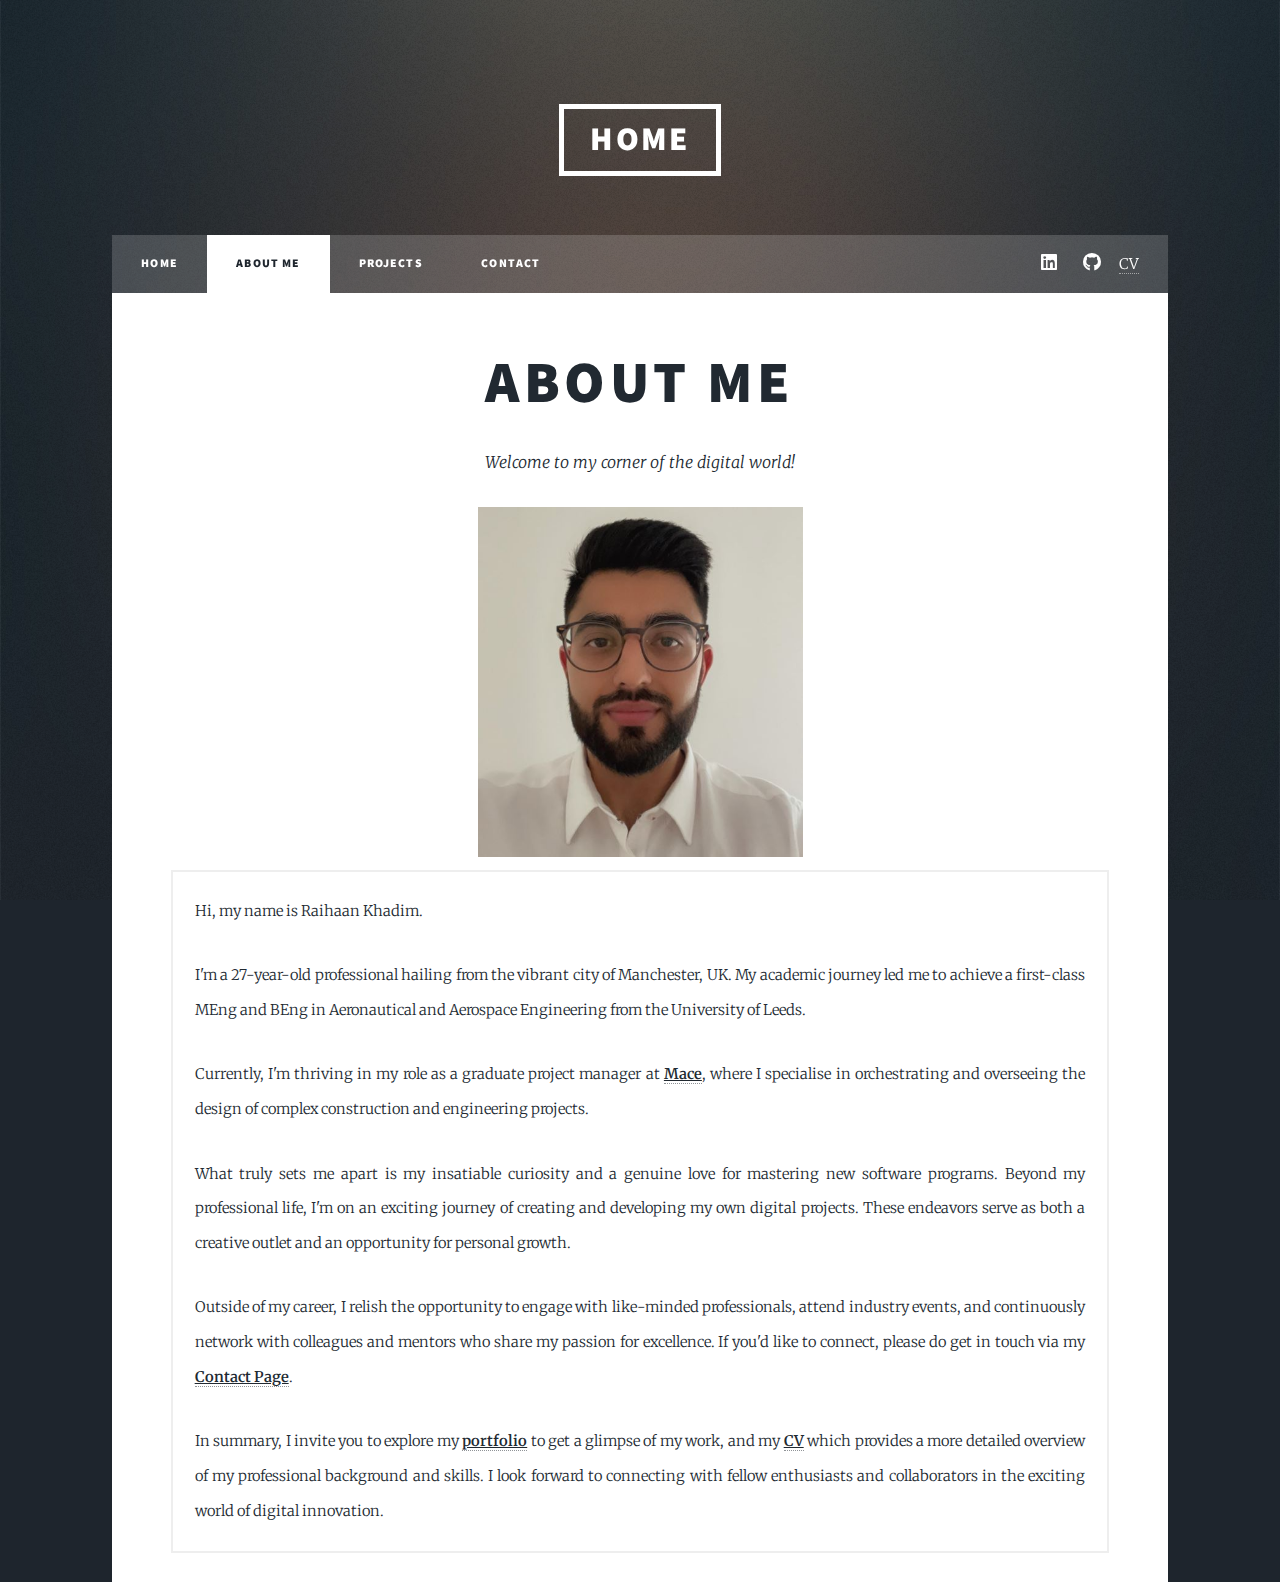
==== aboutme.html @ 59d072d0 "Update aboutme.html" ====
<!DOCTYPE HTML>
<html>
<head>
    <title>About Me – Raihaan Khadim Portfolio</title>
    <meta charset="utf-8" />
    <meta name="viewport" content="width=device-width, initial-scale=1, user-scalable=no" />
    <link rel="stylesheet" href="assets/css/main.css" />
    <noscript><link rel="stylesheet" href="assets/css/noscript.css" /></noscript>
</head>
<body class="is-preload">
    <!-- Wrapper -->
    <div id="wrapper">
        <!-- Header -->
        <header id="header">
            <a href="index.html" class="logo">Home</a>
        </header>

        <!-- Nav -->
        <nav id="nav">
            <ul class="links">
                <li><a href="index.html">Home</a></li>
                <li class="active"><a href="aboutme.html">About Me</a></li>
                <li><a href="projects.html">Projects</a></li>
                <li><a href="contact.html">Contact</a></li>
            </ul>
            <ul class="icons">
                <li><a href="https://www.linkedin.com/in/raihaankhadim/" class="icon brands fa-linkedin"><span class="label">LinkedIn</span></a></li>
                <li><a href="https://github.com/raihaankhadim" class="icon brands fa-github"><span class="label">GitHub</span></a></li>
                <li><a href="Raihaan Khadim Portfolio CV.pdf"><span class="label">CV</span></a></li>
            </ul>
        </nav>

        <!-- Main -->
        <div id="main">
            <!-- Post -->
            <header class="major">
                <h1>About Me</h1>
                <p>Welcome to my corner of the digital world!</p>
                <div><img src="images/pp1png.png" width="325" height="350" alt="" class="center" /></div>
                <div class="box">
                    <p>Hi, my name is Raihaan Khadim.</p>
                    <p>I'm a 27-year-old professional hailing from the vibrant city of Manchester, UK. My academic journey led me to achieve a first-class MEng and BEng in Aeronautical and Aerospace Engineering from the University of Leeds.</p>
                    <p>Currently, I'm thriving in my role as a graduate project manager at <a href="https://macegroup.com"><u><b>Mace</b></u></a>, where I specialise in orchestrating and overseeing the design of complex construction and engineering projects.</p>
                    <p>What truly sets me apart is my insatiable curiosity and a genuine love for mastering new software programs. Beyond my professional life, I'm on an exciting journey of creating and developing my own digital projects. These endeavors serve as both a creative outlet and an opportunity for personal growth.</p>
                    <p>Outside of my career, I relish the opportunity to engage with like-minded professionals, attend industry events, and continuously network with colleagues and mentors who share my passion for excellence. If you'd like to connect, please do get in touch via my <a href="contact.html"><u><b>Contact Page</b></u></a>.</p>
                    <p>In summary, I invite you to explore my <a href="projects.html"><u><b>portfolio</b></u></a> to get a glimpse of my work, and my <a href="Raihaan Khadim Portfolio CV.pdf"><u><b>CV</b></u></a> which provides a more detailed overview of my professional background and skills. I look forward to connecting with fellow enthusiasts and collaborators in the exciting world of digital innovation.</p>
                </div>
            </header>
        </div>
    </div>

    <!-- Scripts -->
    <script src="assets/js/jquery.min.js"></script>
    <script src="assets/js/jquery.scrollex.min.js"></script>
    <script src="assets/js/jquery.scrolly.min.js"></script>
    <script src="assets/js/browser.min.js"></script>
    <script src="assets/js/breakpoints.min.js"></script>
    <script src="assets/js/util.js"></script>
    <script src="assets/js/main.js"></script>
</body>
</html>
---- assets/css/main.css ----
@import url(fontawesome-all.min.css);
@import url("https://fonts.googleapis.com/css?family=Merriweather:300,700,300italic,700italic|Source+Sans+Pro:900");

/*
	Massively by HTML5 UP
	html5up.net | @ajlkn
	Free for personal and commercial use under the CCA 3.0 license (html5up.net/license)
*/

html, body, div, span, applet, object,
iframe, h1, h2, h3, h4, h5, h6, p, blockquote,
pre, a, abbr, acronym, address, big, cite,
code, del, dfn, em, img, ins, kbd, q, s, samp,
small, strike, strong, sub, sup, tt, var, b,
u, i, center, dl, dt, dd, ol, ul, li, fieldset,
form, label, legend, table, caption, tbody,
tfoot, thead, tr, th, td, article, aside,
canvas, details, embed, figure, figcaption,
footer, header, hgroup, menu, nav, output, ruby,
section, summary, time, mark, audio, video {
	margin: 0;
	padding: 0;
	border: 0;
	font-size: 100%;
	font: inherit;
	vertical-align: baseline;}

article, aside, details, figcaption, figure,
footer, header, hgroup, menu, nav, section {
	display: block;}

body {
	line-height: 1;
}

ol, ul {
	list-style: none;
}

blockquote, q {
	quotes: none;
}

	blockquote:before, blockquote:after, q:before, q:after {
		content: '';
		content: none;
	}

table {
	border-collapse: collapse;
	border-spacing: 0;
}

body {
	-webkit-text-size-adjust: none;
}

mark {
	background-color: transparent;
	color: inherit;
}

input::-moz-focus-inner {
	border: 0;
	padding: 0;
}

input, select, textarea {
	-moz-appearance: none;
	-webkit-appearance: none;
	-ms-appearance: none;
	appearance: none;
}

/* Basic */

	@-ms-viewport {
		width: device-width;
	}

	body {
		-ms-overflow-style: scrollbar;
	}

	@media screen and (max-width: 480px) {

		html, body {
			min-width: 320px;
		}

	}

	html {
		box-sizing: border-box;
	}

	*, *:before, *:after {
		box-sizing: inherit;
	}

	body {
		background-color: #1e252d;
	}

		body.is-preload *, body.is-preload *:before, body.is-preload *:after {
			-moz-animation: none !important;
			-webkit-animation: none !important;
			-ms-animation: none !important;
			animation: none !important;
			-moz-transition: none !important;
			-webkit-transition: none !important;
			-ms-transition: none !important;
			transition: none !important;
		}

/* Type */

	html {
		font-size: 16pt;
	}

		@media screen and (max-width: 1680px) {

			html {
				font-size: 12pt;
			}

		}

		@media screen and (max-width: 1280px) {

			html {
				font-size: 11pt;
			}

		}

		@media screen and (max-width: 360px) {

			html {
				font-size: 10pt;
			}

		}

	body {
		color: #212931;
	}

	body, input, select, textarea {
		font-family: "Merriweather", Georgia, serif;
		font-weight: 300;
		font-size: 1rem;
		line-height: 2.375;
	}

	a {
		-moz-transition: color 0.2s ease-in-out, background-color 0.2s ease-in-out, border-color 0.2s ease-in-out, box-shadow 0.2s ease-in-out;
		-webkit-transition: color 0.2s ease-in-out, background-color 0.2s ease-in-out, border-color 0.2s ease-in-out, box-shadow 0.2s ease-in-out;
		-ms-transition: color 0.2s ease-in-out, background-color 0.2s ease-in-out, border-color 0.2s ease-in-out, box-shadow 0.2s ease-in-out;
		transition: color 0.2s ease-in-out, background-color 0.2s ease-in-out, border-color 0.2s ease-in-out, box-shadow 0.2s ease-in-out;
		border-bottom: dotted 1px;
		text-decoration: none;
	}

		a:hover {
			border-bottom-color: transparent;
		}

	strong, b {
		font-weight: 600;
	}

	em, i {
		font-style: italic;
	}

	p {
		text-align: justify;
		margin: 0 0 2rem 0;
	}

	h1, h2, h3, h4, h5, h6 {
		font-family: "Source Sans Pro", Helvetica, sans-serif;
		font-weight: 900;
		line-height: 1.5;
		letter-spacing: 0.075em;
		text-transform: uppercase;
		margin: 0 0 1rem 0;
	}

		h1 a, h2 a, h3 a, h4 a, h5 a, h6 a {
			border-bottom: 0;
			color: inherit;
			text-decoration: none;
		}

	h1 {
		font-size: 4rem;
		line-height: 1.1;
		margin: 0 0 2rem 0;
	}

	h2 {
		font-size: 1.75rem;
		line-height: 1.3;
		margin: 0 0 1.5rem 0;
	}

	h3 {
		font-size: 1.25rem;
		margin: 0 0 1.5rem 0;
	}

	h4 {
		font-size: 1rem;
	}

	h5 {
		font-size: 0.9rem;
	}

	h6 {
		font-size: 0.8rem;
	}

	sub {
		font-size: 0.8rem;
		position: relative;
		top: 0.5rem;
	}

	sup {
		font-size: 0.8rem;
		position: relative;
		top: -0.5rem;
	}

	blockquote {
		border-left: solid 4px;
		font-style: italic;
		margin: 0 0 2rem 0;
		padding: 0.5rem 0 0.5rem 2rem;
	}

	code {
		border: solid 2px;
		font-family: "Courier New", monospace;
		font-size: 0.9rem;
		margin: 0 0.25rem;
		padding: 0.25rem 0.65rem;
	}

	pre {
		-webkit-overflow-scrolling: touch;
		font-family: "Courier New", monospace;
		font-size: 0.9rem;
		margin: 0 0 2rem 0;
	}

		pre code {
			display: block;
			line-height: 1.75;
			padding: 1rem 1.5rem;
			overflow-x: auto;
		}

	hr {
		border: 0;
		border-bottom: solid 2px;
		margin: 3rem 0;
	}

		hr.major {
			margin: 5rem 0;
		}

	.align-left {
		text-align: left;
	}

	.align-center {
		text-align: center;
	}

	.align-right {
		text-align: right;
	}

	input, select, textarea {
		color: #212931;
	}

	a {
		color: #212931;
		border-bottom-color: rgba(33, 41, 49, 0.5);
	}

		a:hover {
			border-bottom-color: transparent;
			color: #18bfef !important;
		}

	strong, b {
		color: #212931;
	}

	h1, h2, h3, h4, h5, h6 {
		color: #212931;
	}

	blockquote {
		border-left-color: #eeeeee;
	}

	code {
		background: rgba(220, 220, 220, 0.25);
		border-color: #eeeeee;
	}

	hr {
		border-bottom-color: #eeeeee;
	}

/* Row */

	.row {
		display: flex;
		flex-wrap: wrap;
		box-sizing: border-box;
		align-items: stretch;
	}

		.row > * {
			box-sizing: border-box;
		}

		.row.gtr-uniform > * > :last-child {
			margin-bottom: 0;
		}

		.row.aln-left {
			justify-content: flex-start;
		}

		.row.aln-center {
			justify-content: center;
		}

		.row.aln-right {
			justify-content: flex-end;
		}

		.row.aln-top {
			align-items: flex-start;
		}

		.row.aln-middle {
			align-items: center;
		}

		.row.aln-bottom {
			align-items: flex-end;
		}

		.row > .imp {
			order: -1;
		}

		.row > .col-1 {
			width: 8.33333%;
		}

		.row > .off-1 {
			margin-left: 8.33333%;
		}

		.row > .col-2 {
			width: 16.66667%;
		}

		.row > .off-2 {
			margin-left: 16.66667%;
		}

		.row > .col-3 {
			width: 25%;
		}

		.row > .off-3 {
			margin-left: 25%;
		}

		.row > .col-4 {
			width: 33.33333%;
		}

		.row > .off-4 {
			margin-left: 33.33333%;
		}

		.row > .col-5 {
			width: 41.66667%;
		}

		.row > .off-5 {
			margin-left: 41.66667%;
		}

		.row > .col-6 {
			width: 50%;
		}

		.row > .off-6 {
			margin-left: 50%;
		}

		.row > .col-7 {
			width: 58.33333%;
		}

		.row > .off-7 {
			margin-left: 58.33333%;
		}

		.row > .col-8 {
			width: 66.66667%;
		}

		.row > .off-8 {
			margin-left: 66.66667%;
		}

		.row > .col-9 {
			width: 75%;
		}

		.row > .off-9 {
			margin-left: 75%;
		}

		.row > .col-10 {
			width: 83.33333%;
		}

		.row > .off-10 {
			margin-left: 83.33333%;
		}

		.row > .col-11 {
			width: 91.66667%;
		}

		.row > .off-11 {
			margin-left: 91.66667%;
		}

		.row > .col-12 {
			width: 100%;
		}

		.row > .off-12 {
			margin-left: 100%;
		}

		.row.gtr-0 {
			margin-top: 0;
			margin-left: 0rem;
		}

			.row.gtr-0 > * {
				padding: 0 0 0 0rem;
			}

			.row.gtr-0.gtr-uniform {
				margin-top: 0rem;
			}

				.row.gtr-0.gtr-uniform > * {
					padding-top: 0rem;
				}

		.row.gtr-25 {
			margin-top: 0;
			margin-left: -0.375rem;
		}

			.row.gtr-25 > * {
				padding: 0 0 0 0.375rem;
			}

			.row.gtr-25.gtr-uniform {
				margin-top: -0.375rem;
			}

				.row.gtr-25.gtr-uniform > * {
					padding-top: 0.375rem;
				}

		.row.gtr-50 {
			margin-top: 0;
			margin-left: -0.75rem;
		}

			.row.gtr-50 > * {
				padding: 0 0 0 0.75rem;
			}

			.row.gtr-50.gtr-uniform {
				margin-top: -0.75rem;
			}

				.row.gtr-50.gtr-uniform > * {
					padding-top: 0.75rem;
				}

		.row {
			margin-top: 0;
			margin-left: -1.5rem;
		}

			.row > * {
				padding: 0 0 0 1.5rem;
			}

			.row.gtr-uniform {
				margin-top: -1.5rem;
			}

				.row.gtr-uniform > * {
					padding-top: 1.5rem;
				}

		.row.gtr-150 {
			margin-top: 0;
			margin-left: -2.25rem;
		}

			.row.gtr-150 > * {
				padding: 0 0 0 2.25rem;
			}

			.row.gtr-150.gtr-uniform {
				margin-top: -2.25rem;
			}

				.row.gtr-150.gtr-uniform > * {
					padding-top: 2.25rem;
				}

		.row.gtr-200 {
			margin-top: 0;
			margin-left: -3rem;
		}

			.row.gtr-200 > * {
				padding: 0 0 0 3rem;
			}

			.row.gtr-200.gtr-uniform {
				margin-top: -3rem;
			}

				.row.gtr-200.gtr-uniform > * {
					padding-top: 3rem;
				}

		@media screen and (max-width: 1680px) {

			.row {
				display: flex;
				flex-wrap: wrap;
				box-sizing: border-box;
				align-items: stretch;
			}

				.row > * {
					box-sizing: border-box;
				}

				.row.gtr-uniform > * > :last-child {
					margin-bottom: 0;
				}

				.row.aln-left {
					justify-content: flex-start;
				}

				.row.aln-center {
					justify-content: center;
				}

				.row.aln-right {
					justify-content: flex-end;
				}

				.row.aln-top {
					align-items: flex-start;
				}

				.row.aln-middle {
					align-items: center;
				}

				.row.aln-bottom {
					align-items: flex-end;
				}

				.row > .imp-xlarge {
					order: -1;
				}

				.row > .col-1-xlarge {
					width: 8.33333%;
				}

				.row > .off-1-xlarge {
					margin-left: 8.33333%;
				}

				.row > .col-2-xlarge {
					width: 16.66667%;
				}

				.row > .off-2-xlarge {
					margin-left: 16.66667%;
				}

				.row > .col-3-xlarge {
					width: 25%;
				}

				.row > .off-3-xlarge {
					margin-left: 25%;
				}

				.row > .col-4-xlarge {
					width: 33.33333%;
				}

				.row > .off-4-xlarge {
					margin-left: 33.33333%;
				}

				.row > .col-5-xlarge {
					width: 41.66667%;
				}

				.row > .off-5-xlarge {
					margin-left: 41.66667%;
				}

				.row > .col-6-xlarge {
					width: 50%;
				}

				.row > .off-6-xlarge {
					margin-left: 50%;
				}

				.row > .col-7-xlarge {
					width: 58.33333%;
				}

				.row > .off-7-xlarge {
					margin-left: 58.33333%;
				}

				.row > .col-8-xlarge {
					width: 66.66667%;
				}

				.row > .off-8-xlarge {
					margin-left: 66.66667%;
				}

				.row > .col-9-xlarge {
					width: 75%;
				}

				.row > .off-9-xlarge {
					margin-left: 75%;
				}

				.row > .col-10-xlarge {
					width: 83.33333%;
				}

				.row > .off-10-xlarge {
					margin-left: 83.33333%;
				}

				.row > .col-11-xlarge {
					width: 91.66667%;
				}

				.row > .off-11-xlarge {
					margin-left: 91.66667%;
				}

				.row > .col-12-xlarge {
					width: 100%;
				}

				.row > .off-12-xlarge {
					margin-left: 100%;
				}

				.row.gtr-0 {
					margin-top: 0;
					margin-left: 0rem;
				}

					.row.gtr-0 > * {
						padding: 0 0 0 0rem;
					}

					.row.gtr-0.gtr-uniform {
						margin-top: 0rem;
					}

						.row.gtr-0.gtr-uniform > * {
							padding-top: 0rem;
						}

				.row.gtr-25 {
					margin-top: 0;
					margin-left: -0.375rem;
				}

					.row.gtr-25 > * {
						padding: 0 0 0 0.375rem;
					}

					.row.gtr-25.gtr-uniform {
						margin-top: -0.375rem;
					}

						.row.gtr-25.gtr-uniform > * {
							padding-top: 0.375rem;
						}

				.row.gtr-50 {
					margin-top: 0;
					margin-left: -0.75rem;
				}

					.row.gtr-50 > * {
						padding: 0 0 0 0.75rem;
					}

					.row.gtr-50.gtr-uniform {
						margin-top: -0.75rem;
					}

						.row.gtr-50.gtr-uniform > * {
							padding-top: 0.75rem;
						}

				.row {
					margin-top: 0;
					margin-left: -1.5rem;
				}

					.row > * {
						padding: 0 0 0 1.5rem;
					}

					.row.gtr-uniform {
						margin-top: -1.5rem;
					}

						.row.gtr-uniform > * {
							padding-top: 1.5rem;
						}

				.row.gtr-150 {
					margin-top: 0;
					margin-left: -2.25rem;
				}

					.row.gtr-150 > * {
						padding: 0 0 0 2.25rem;
					}

					.row.gtr-150.gtr-uniform {
						margin-top: -2.25rem;
					}

						.row.gtr-150.gtr-uniform > * {
							padding-top: 2.25rem;
						}

				.row.gtr-200 {
					margin-top: 0;
					margin-left: -3rem;
				}

					.row.gtr-200 > * {
						padding: 0 0 0 3rem;
					}

					.row.gtr-200.gtr-uniform {
						margin-top: -3rem;
					}

						.row.gtr-200.gtr-uniform > * {
							padding-top: 3rem;
						}

		}

		@media screen and (max-width: 1280px) {

			.row {
				display: flex;
				flex-wrap: wrap;
				box-sizing: border-box;
				align-items: stretch;
			}

				.row > * {
					box-sizing: border-box;
				}

				.row.gtr-uniform > * > :last-child {
					margin-bottom: 0;
				}

				.row.aln-left {
					justify-content: flex-start;
				}

				.row.aln-center {
					justify-content: center;
				}

				.row.aln-right {
					justify-content: flex-end;
				}

				.row.aln-top {
					align-items: flex-start;
				}

				.row.aln-middle {
					align-items: center;
				}

				.row.aln-bottom {
					align-items: flex-end;
				}

				.row > .imp-large {
					order: -1;
				}

				.row > .col-1-large {
					width: 8.33333%;
				}

				.row > .off-1-large {
					margin-left: 8.33333%;
				}

				.row > .col-2-large {
					width: 16.66667%;
				}

				.row > .off-2-large {
					margin-left: 16.66667%;
				}

				.row > .col-3-large {
					width: 25%;
				}

				.row > .off-3-large {
					margin-left: 25%;
				}

				.row > .col-4-large {
					width: 33.33333%;
				}

				.row > .off-4-large {
					margin-left: 33.33333%;
				}

				.row > .col-5-large {
					width: 41.66667%;
				}

				.row > .off-5-large {
					margin-left: 41.66667%;
				}

				.row > .col-6-large {
					width: 50%;
				}

				.row > .off-6-large {
					margin-left: 50%;
				}

				.row > .col-7-large {
					width: 58.33333%;
				}

				.row > .off-7-large {
					margin-left: 58.33333%;
				}

				.row > .col-8-large {
					width: 66.66667%;
				}

				.row > .off-8-large {
					margin-left: 66.66667%;
				}

				.row > .col-9-large {
					width: 75%;
				}

				.row > .off-9-large {
					margin-left: 75%;
				}

				.row > .col-10-large {
					width: 83.33333%;
				}

				.row > .off-10-large {
					margin-left: 83.33333%;
				}

				.row > .col-11-large {
					width: 91.66667%;
				}

				.row > .off-11-large {
					margin-left: 91.66667%;
				}

				.row > .col-12-large {
					width: 100%;
				}

				.row > .off-12-large {
					margin-left: 100%;
				}

				.row.gtr-0 {
					margin-top: 0;
					margin-left: 0rem;
				}

					.row.gtr-0 > * {
						padding: 0 0 0 0rem;
					}

					.row.gtr-0.gtr-uniform {
						margin-top: 0rem;
					}

						.row.gtr-0.gtr-uniform > * {
							padding-top: 0rem;
						}

				.row.gtr-25 {
					margin-top: 0;
					margin-left: -0.375rem;
				}

					.row.gtr-25 > * {
						padding: 0 0 0 0.375rem;
					}

					.row.gtr-25.gtr-uniform {
						margin-top: -0.375rem;
					}

						.row.gtr-25.gtr-uniform > * {
							padding-top: 0.375rem;
						}

				.row.gtr-50 {
					margin-top: 0;
					margin-left: -0.75rem;
				}

					.row.gtr-50 > * {
						padding: 0 0 0 0.75rem;
					}

					.row.gtr-50.gtr-uniform {
						margin-top: -0.75rem;
					}

						.row.gtr-50.gtr-uniform > * {
							padding-top: 0.75rem;
						}

				.row {
					margin-top: 0;
					margin-left: -1.5rem;
				}

					.row > * {
						padding: 0 0 0 1.5rem;
					}

					.row.gtr-uniform {
						margin-top: -1.5rem;
					}

						.row.gtr-uniform > * {
							padding-top: 1.5rem;
						}

				.row.gtr-150 {
					margin-top: 0;
					margin-left: -2.25rem;
				}

					.row.gtr-150 > * {
						padding: 0 0 0 2.25rem;
					}

					.row.gtr-150.gtr-uniform {
						margin-top: -2.25rem;
					}

						.row.gtr-150.gtr-uniform > * {
							padding-top: 2.25rem;
						}

				.row.gtr-200 {
					margin-top: 0;
					margin-left: -3rem;
				}

					.row.gtr-200 > * {
						padding: 0 0 0 3rem;
					}

					.row.gtr-200.gtr-uniform {
						margin-top: -3rem;
					}

						.row.gtr-200.gtr-uniform > * {
							padding-top: 3rem;
						}

		}

		@media screen and (max-width: 980px) {

			.row {
				display: flex;
				flex-wrap: wrap;
				box-sizing: border-box;
				align-items: stretch;
			}

				.row > * {
					box-sizing: border-box;
				}

				.row.gtr-uniform > * > :last-child {
					margin-bottom: 0;
				}

				.row.aln-left {
					justify-content: flex-start;
				}

				.row.aln-center {
					justify-content: center;
				}

				.row.aln-right {
					justify-content: flex-end;
				}

				.row.aln-top {
					align-items: flex-start;
				}

				.row.aln-middle {
					align-items: center;
				}

				.row.aln-bottom {
					align-items: flex-end;
				}

				.row > .imp-medium {
					order: -1;
				}

				.row > .col-1-medium {
					width: 8.33333%;
				}

				.row > .off-1-medium {
					margin-left: 8.33333%;
				}

				.row > .col-2-medium {
					width: 16.66667%;
				}

				.row > .off-2-medium {
					margin-left: 16.66667%;
				}

				.row > .col-3-medium {
					width: 25%;
				}

				.row > .off-3-medium {
					margin-left: 25%;
				}

				.row > .col-4-medium {
					width: 33.33333%;
				}

				.row > .off-4-medium {
					margin-left: 33.33333%;
				}

				.row > .col-5-medium {
					width: 41.66667%;
				}

				.row > .off-5-medium {
					margin-left: 41.66667%;
				}

				.row > .col-6-medium {
					width: 50%;
				}

				.row > .off-6-medium {
					margin-left: 50%;
				}

				.row > .col-7-medium {
					width: 58.33333%;
				}

				.row > .off-7-medium {
					margin-left: 58.33333%;
				}

				.row > .col-8-medium {
					width: 66.66667%;
				}

				.row > .off-8-medium {
					margin-left: 66.66667%;
				}

				.row > .col-9-medium {
					width: 75%;
				}

				.row > .off-9-medium {
					margin-left: 75%;
				}

				.row > .col-10-medium {
					width: 83.33333%;
				}

				.row > .off-10-medium {
					margin-left: 83.33333%;
				}

				.row > .col-11-medium {
					width: 91.66667%;
				}

				.row > .off-11-medium {
					margin-left: 91.66667%;
				}

				.row > .col-12-medium {
					width: 100%;
				}

				.row > .off-12-medium {
					margin-left: 100%;
				}

				.row.gtr-0 {
					margin-top: 0;
					margin-left: 0rem;
				}

					.row.gtr-0 > * {
						padding: 0 0 0 0rem;
					}

					.row.gtr-0.gtr-uniform {
						margin-top: 0rem;
					}

						.row.gtr-0.gtr-uniform > * {
							padding-top: 0rem;
						}

				.row.gtr-25 {
					margin-top: 0;
					margin-left: -0.375rem;
				}

					.row.gtr-25 > * {
						padding: 0 0 0 0.375rem;
					}

					.row.gtr-25.gtr-uniform {
						margin-top: -0.375rem;
					}

						.row.gtr-25.gtr-uniform > * {
							padding-top: 0.375rem;
						}

				.row.gtr-50 {
					margin-top: 0;
					margin-left: -0.75rem;
				}

					.row.gtr-50 > * {
						padding: 0 0 0 0.75rem;
					}

					.row.gtr-50.gtr-uniform {
						margin-top: -0.75rem;
					}

						.row.gtr-50.gtr-uniform > * {
							padding-top: 0.75rem;
						}

				.row {
					margin-top: 0;
					margin-left: -1.5rem;
				}

					.row > * {
						padding: 0 0 0 1.5rem;
					}

					.row.gtr-uniform {
						margin-top: -1.5rem;
					}

						.row.gtr-uniform > * {
							padding-top: 1.5rem;
						}

				.row.gtr-150 {
					margin-top: 0;
					margin-left: -2.25rem;
				}

					.row.gtr-150 > * {
						padding: 0 0 0 2.25rem;
					}

					.row.gtr-150.gtr-uniform {
						margin-top: -2.25rem;
					}

						.row.gtr-150.gtr-uniform > * {
							padding-top: 2.25rem;
						}

				.row.gtr-200 {
					margin-top: 0;
					margin-left: -3rem;
				}

					.row.gtr-200 > * {
						padding: 0 0 0 3rem;
					}

					.row.gtr-200.gtr-uniform {
						margin-top: -3rem;
					}

						.row.gtr-200.gtr-uniform > * {
							padding-top: 3rem;
						}

		}

		@media screen and (max-width: 736px) {

			.row {
				display: flex;
				flex-wrap: wrap;
				box-sizing: border-box;
				align-items: stretch;
			}

				.row > * {
					box-sizing: border-box;
				}

				.row.gtr-uniform > * > :last-child {
					margin-bottom: 0;
				}

				.row.aln-left {
					justify-content: flex-start;
				}

				.row.aln-center {
					justify-content: center;
				}

				.row.aln-right {
					justify-content: flex-end;
				}

				.row.aln-top {
					align-items: flex-start;
				}

				.row.aln-middle {
					align-items: center;
				}

				.row.aln-bottom {
					align-items: flex-end;
				}

				.row > .imp-small {
					order: -1;
				}

				.row > .col-1-small {
					width: 8.33333%;
				}

				.row > .off-1-small {
					margin-left: 8.33333%;
				}

				.row > .col-2-small {
					width: 16.66667%;
				}

				.row > .off-2-small {
					margin-left: 16.66667%;
				}

				.row > .col-3-small {
					width: 25%;
				}

				.row > .off-3-small {
					margin-left: 25%;
				}

				.row > .col-4-small {
					width: 33.33333%;
				}

				.row > .off-4-small {
					margin-left: 33.33333%;
				}

				.row > .col-5-small {
					width: 41.66667%;
				}

				.row > .off-5-small {
					margin-left: 41.66667%;
				}

				.row > .col-6-small {
					width: 50%;
				}

				.row > .off-6-small {
					margin-left: 50%;
				}

				.row > .col-7-small {
					width: 58.33333%;
				}

				.row > .off-7-small {
					margin-left: 58.33333%;
				}

				.row > .col-8-small {
					width: 66.66667%;
				}

				.row > .off-8-small {
					margin-left: 66.66667%;
				}

				.row > .col-9-small {
					width: 75%;
				}

				.row > .off-9-small {
					margin-left: 75%;
				}

				.row > .col-10-small {
					width: 83.33333%;
				}

				.row > .off-10-small {
					margin-left: 83.33333%;
				}

				.row > .col-11-small {
					width: 91.66667%;
				}

				.row > .off-11-small {
					margin-left: 91.66667%;
				}

				.row > .col-12-small {
					width: 100%;
				}

				.row > .off-12-small {
					margin-left: 100%;
				}

				.row.gtr-0 {
					margin-top: 0;
					margin-left: 0rem;
				}

					.row.gtr-0 > * {
						padding: 0 0 0 0rem;
					}

					.row.gtr-0.gtr-uniform {
						margin-top: 0rem;
					}

						.row.gtr-0.gtr-uniform > * {
							padding-top: 0rem;
						}

				.row.gtr-25 {
					margin-top: 0;
					margin-left: -0.375rem;
				}

					.row.gtr-25 > * {
						padding: 0 0 0 0.375rem;
					}

					.row.gtr-25.gtr-uniform {
						margin-top: -0.375rem;
					}

						.row.gtr-25.gtr-uniform > * {
							padding-top: 0.375rem;
						}

				.row.gtr-50 {
					margin-top: 0;
					margin-left: -0.75rem;
				}

					.row.gtr-50 > * {
						padding: 0 0 0 0.75rem;
					}

					.row.gtr-50.gtr-uniform {
						margin-top: -0.75rem;
					}

						.row.gtr-50.gtr-uniform > * {
							padding-top: 0.75rem;
						}

				.row {
					margin-top: 0;
					margin-left: -1.5rem;
				}

					.row > * {
						padding: 0 0 0 1.5rem;
					}

					.row.gtr-uniform {
						margin-top: -1.5rem;
					}

						.row.gtr-uniform > * {
							padding-top: 1.5rem;
						}

				.row.gtr-150 {
					margin-top: 0;
					margin-left: -2.25rem;
				}

					.row.gtr-150 > * {
						padding: 0 0 0 2.25rem;
					}

					.row.gtr-150.gtr-uniform {
						margin-top: -2.25rem;
					}

						.row.gtr-150.gtr-uniform > * {
							padding-top: 2.25rem;
						}

				.row.gtr-200 {
					margin-top: 0;
					margin-left: -3rem;
				}

					.row.gtr-200 > * {
						padding: 0 0 0 3rem;
					}

					.row.gtr-200.gtr-uniform {
						margin-top: -3rem;
					}

						.row.gtr-200.gtr-uniform > * {
							padding-top: 3rem;
						}

		}

		@media screen and (max-width: 480px) {

			.row {
				display: flex;
				flex-wrap: wrap;
				box-sizing: border-box;
				align-items: stretch;
			}

				.row > * {
					box-sizing: border-box;
				}

				.row.gtr-uniform > * > :last-child {
					margin-bottom: 0;
				}

				.row.aln-left {
					justify-content: flex-start;
				}

				.row.aln-center {
					justify-content: center;
				}

				.row.aln-right {
					justify-content: flex-end;
				}

				.row.aln-top {
					align-items: flex-start;
				}

				.row.aln-middle {
					align-items: center;
				}

				.row.aln-bottom {
					align-items: flex-end;
				}

				.row > .imp-xsmall {
					order: -1;
				}

				.row > .col-1-xsmall {
					width: 8.33333%;
				}

				.row > .off-1-xsmall {
					margin-left: 8.33333%;
				}

				.row > .col-2-xsmall {
					width: 16.66667%;
				}

				.row > .off-2-xsmall {
					margin-left: 16.66667%;
				}

				.row > .col-3-xsmall {
					width: 25%;
				}

				.row > .off-3-xsmall {
					margin-left: 25%;
				}

				.row > .col-4-xsmall {
					width: 33.33333%;
				}

				.row > .off-4-xsmall {
					margin-left: 33.33333%;
				}

				.row > .col-5-xsmall {
					width: 41.66667%;
				}

				.row > .off-5-xsmall {
					margin-left: 41.66667%;
				}

				.row > .col-6-xsmall {
					width: 50%;
				}

				.row > .off-6-xsmall {
					margin-left: 50%;
				}

				.row > .col-7-xsmall {
					width: 58.33333%;
				}

				.row > .off-7-xsmall {
					margin-left: 58.33333%;
				}

				.row > .col-8-xsmall {
					width: 66.66667%;
				}

				.row > .off-8-xsmall {
					margin-left: 66.66667%;
				}

				.row > .col-9-xsmall {
					width: 75%;
				}

				.row > .off-9-xsmall {
					margin-left: 75%;
				}

				.row > .col-10-xsmall {
					width: 83.33333%;
				}

				.row > .off-10-xsmall {
					margin-left: 83.33333%;
				}

				.row > .col-11-xsmall {
					width: 91.66667%;
				}

				.row > .off-11-xsmall {
					margin-left: 91.66667%;
				}

				.row > .col-12-xsmall {
					width: 100%;
				}

				.row > .off-12-xsmall {
					margin-left: 100%;
				}

				.row.gtr-0 {
					margin-top: 0;
					margin-left: 0rem;
				}

					.row.gtr-0 > * {
						padding: 0 0 0 0rem;
					}

					.row.gtr-0.gtr-uniform {
						margin-top: 0rem;
					}

						.row.gtr-0.gtr-uniform > * {
							padding-top: 0rem;
						}

				.row.gtr-25 {
					margin-top: 0;
					margin-left: -0.375rem;
				}

					.row.gtr-25 > * {
						padding: 0 0 0 0.375rem;
					}

					.row.gtr-25.gtr-uniform {
						margin-top: -0.375rem;
					}

						.row.gtr-25.gtr-uniform > * {
							padding-top: 0.375rem;
						}

				.row.gtr-50 {
					margin-top: 0;
					margin-left: -0.75rem;
				}

					.row.gtr-50 > * {
						padding: 0 0 0 0.75rem;
					}

					.row.gtr-50.gtr-uniform {
						margin-top: -0.75rem;
					}

						.row.gtr-50.gtr-uniform > * {
							padding-top: 0.75rem;
						}

				.row {
					margin-top: 0;
					margin-left: -1.5rem;
				}

					.row > * {
						padding: 0 0 0 1.5rem;
					}

					.row.gtr-uniform {
						margin-top: -1.5rem;
					}

						.row.gtr-uniform > * {
							padding-top: 1.5rem;
						}

				.row.gtr-150 {
					margin-top: 0;
					margin-left: -2.25rem;
				}

					.row.gtr-150 > * {
						padding: 0 0 0 2.25rem;
					}

					.row.gtr-150.gtr-uniform {
						margin-top: -2.25rem;
					}

						.row.gtr-150.gtr-uniform > * {
							padding-top: 2.25rem;
						}

				.row.gtr-200 {
					margin-top: 0;
					margin-left: -3rem;
				}

					.row.gtr-200 > * {
						padding: 0 0 0 3rem;
					}

					.row.gtr-200.gtr-uniform {
						margin-top: -3rem;
					}

						.row.gtr-200.gtr-uniform > * {
							padding-top: 3rem;
						}

		}

		@media screen and (max-width: 360px) {

			.row {
				display: flex;
				flex-wrap: wrap;
				box-sizing: border-box;
				align-items: stretch;
			}

				.row > * {
					box-sizing: border-box;
				}

				.row.gtr-uniform > * > :last-child {
					margin-bottom: 0;
				}

				.row.aln-left {
					justify-content: flex-start;
				}

				.row.aln-center {
					justify-content: center;
				}

				.row.aln-right {
					justify-content: flex-end;
				}

				.row.aln-top {
					align-items: flex-start;
				}

				.row.aln-middle {
					align-items: center;
				}

				.row.aln-bottom {
					align-items: flex-end;
				}

				.row > .imp-xxsmall {
					order: -1;
				}

				.row > .col-1-xxsmall {
					width: 8.33333%;
				}

				.row > .off-1-xxsmall {
					margin-left: 8.33333%;
				}

				.row > .col-2-xxsmall {
					width: 16.66667%;
				}

				.row > .off-2-xxsmall {
					margin-left: 16.66667%;
				}

				.row > .col-3-xxsmall {
					width: 25%;
				}

				.row > .off-3-xxsmall {
					margin-left: 25%;
				}

				.row > .col-4-xxsmall {
					width: 33.33333%;
				}

				.row > .off-4-xxsmall {
					margin-left: 33.33333%;
				}

				.row > .col-5-xxsmall {
					width: 41.66667%;
				}

				.row > .off-5-xxsmall {
					margin-left: 41.66667%;
				}

				.row > .col-6-xxsmall {
					width: 50%;
				}

				.row > .off-6-xxsmall {
					margin-left: 50%;
				}

				.row > .col-7-xxsmall {
					width: 58.33333%;
				}

				.row > .off-7-xxsmall {
					margin-left: 58.33333%;
				}

				.row > .col-8-xxsmall {
					width: 66.66667%;
				}

				.row > .off-8-xxsmall {
					margin-left: 66.66667%;
				}

				.row > .col-9-xxsmall {
					width: 75%;
				}

				.row > .off-9-xxsmall {
					margin-left: 75%;
				}

				.row > .col-10-xxsmall {
					width: 83.33333%;
				}

				.row > .off-10-xxsmall {
					margin-left: 83.33333%;
				}

				.row > .col-11-xxsmall {
					width: 91.66667%;
				}

				.row > .off-11-xxsmall {
					margin-left: 91.66667%;
				}

				.row > .col-12-xxsmall {
					width: 100%;
				}

				.row > .off-12-xxsmall {
					margin-left: 100%;
				}

				.row.gtr-0 {
					margin-top: 0;
					margin-left: 0rem;
				}

					.row.gtr-0 > * {
						padding: 0 0 0 0rem;
					}

					.row.gtr-0.gtr-uniform {
						margin-top: 0rem;
					}

						.row.gtr-0.gtr-uniform > * {
							padding-top: 0rem;
						}

				.row.gtr-25 {
					margin-top: 0;
					margin-left: -0.375rem;
				}

					.row.gtr-25 > * {
						padding: 0 0 0 0.375rem;
					}

					.row.gtr-25.gtr-uniform {
						margin-top: -0.375rem;
					}

						.row.gtr-25.gtr-uniform > * {
							padding-top: 0.375rem;
						}

				.row.gtr-50 {
					margin-top: 0;
					margin-left: -0.75rem;
				}

					.row.gtr-50 > * {
						padding: 0 0 0 0.75rem;
					}

					.row.gtr-50.gtr-uniform {
						margin-top: -0.75rem;
					}

						.row.gtr-50.gtr-uniform > * {
							padding-top: 0.75rem;
						}

				.row {
					margin-top: 0;
					margin-left: -1.5rem;
				}

					.row > * {
						padding: 0 0 0 1.5rem;
					}

					.row.gtr-uniform {
						margin-top: -1.5rem;
					}

						.row.gtr-uniform > * {
							padding-top: 1.5rem;
						}

				.row.gtr-150 {
					margin-top: 0;
					margin-left: -2.25rem;
				}

					.row.gtr-150 > * {
						padding: 0 0 0 2.25rem;
					}

					.row.gtr-150.gtr-uniform {
						margin-top: -2.25rem;
					}

						.row.gtr-150.gtr-uniform > * {
							padding-top: 2.25rem;
						}

				.row.gtr-200 {
					margin-top: 0;
					margin-left: -3rem;
				}

					.row.gtr-200 > * {
						padding: 0 0 0 3rem;
					}

					.row.gtr-200.gtr-uniform {
						margin-top: -3rem;
					}

						.row.gtr-200.gtr-uniform > * {
							padding-top: 3rem;
						}

		}

/* Box */

	.box {
		border: solid 2px;
		margin-bottom: 2rem;
		padding: 1.5rem;
	}

		.box > :last-child,
		.box > :last-child > :last-child,
		.box > :last-child > :last-child > :last-child {
			margin-bottom: 0;
		}

		.box.alt {
			border: 0;
			border-radius: 0;
			padding: 0;
		}

	.box {
		border-color: #eeeeee;
	}

/* Button */

	input[type="submit"],
	input[type="reset"],
	input[type="button"],
	button,
	.button {
		-moz-appearance: none;
		-webkit-appearance: none;
		-ms-appearance: none;
		appearance: none;
		-moz-transition: background-color 0.2s ease-in-out, box-shadow 0.2s ease-in-out, color 0.2s ease-in-out;
		-webkit-transition: background-color 0.2s ease-in-out, box-shadow 0.2s ease-in-out, color 0.2s ease-in-out;
		-ms-transition: background-color 0.2s ease-in-out, box-shadow 0.2s ease-in-out, color 0.2s ease-in-out;
		transition: background-color 0.2s ease-in-out, box-shadow 0.2s ease-in-out, color 0.2s ease-in-out;
		border: 0;
		border-radius: 0;
		cursor: pointer;
		display: inline-block;
		font-family: "Source Sans Pro", Helvetica, sans-serif;
		font-size: 0.8rem;
		font-weight: 900;
		letter-spacing: 0.075em;
		height: 3rem;
		line-height: 3rem;
		padding: 0 2rem;
		text-align: center;
		text-decoration: none;
		text-transform: uppercase;
		white-space: nowrap;
	}

		input[type="submit"].icon:before,
		input[type="reset"].icon:before,
		input[type="button"].icon:before,
		button.icon:before,
		.button.icon:before {
			margin-right: 0.5rem;
		}

		input[type="submit"].icon.solo,
		input[type="reset"].icon.solo,
		input[type="button"].icon.solo,
		button.icon.solo,
		.button.icon.solo {
			position: relative;
			width: 4rem;
			height: 4rem;
			line-height: 4rem;
			border-radius: 4rem;
			text-indent: 4rem;
			overflow: hidden;
			padding: 0;
			white-space: nowrap;
		}

			input[type="submit"].icon.solo:before,
			input[type="reset"].icon.solo:before,
			input[type="button"].icon.solo:before,
			button.icon.solo:before,
			.button.icon.solo:before {
				position: absolute;
				display: block;
				top: 0;
				left: 0;
				width: inherit;
				height: inherit;
				line-height: inherit;
				font-size: 1.25rem;
				margin-right: 0;
				text-align: center;
				text-indent: 0;
			}

		input[type="submit"].fit,
		input[type="reset"].fit,
		input[type="button"].fit,
		button.fit,
		.button.fit {
			width: 100%;
		}

		input[type="submit"].small,
		input[type="reset"].small,
		input[type="button"].small,
		button.small,
		.button.small {
			font-size: 0.7rem;
			height: 2.5rem;
			line-height: 2.5rem;
			padding: 0 1.5rem;
		}

		input[type="submit"].large,
		input[type="reset"].large,
		input[type="button"].large,
		button.large,
		.button.large {
			font-size: 0.9rem;
			height: 3.5rem;
			line-height: 3.5rem;
			padding: 0 2.75rem;
		}

		@media screen and (max-width: 980px) {

			input[type="submit"],
			input[type="reset"],
			input[type="button"],
			button,
			.button {
				font-size: 0.9rem;
				height: 3.25rem;
				line-height: 3.25rem;
			}

				input[type="submit"].large,
				input[type="reset"].large,
				input[type="button"].large,
				button.large,
				.button.large {
					font-size: 1rem;
					height: 3.75rem;
					line-height: 3.75rem;
				}

		}

		input[type="submit"].disabled, input[type="submit"]:disabled,
		input[type="reset"].disabled,
		input[type="reset"]:disabled,
		input[type="button"].disabled,
		input[type="button"]:disabled,
		button.disabled,
		button:disabled,
		.button.disabled,
		.button:disabled {
			pointer-events: none;
			opacity: 0.25;
		}

	input[type="submit"],
	input[type="reset"],
	input[type="button"],
	button,
	.button {
		background-color: transparent;
		box-shadow: inset 0 0 0 2px #212931;
		color: #212931 !important;
	}

		input[type="submit"]:hover,
		input[type="reset"]:hover,
		input[type="button"]:hover,
		button:hover,
		.button:hover {
			box-shadow: inset 0 0 0 2px #18bfef;
			color: #18bfef !important;
		}

		input[type="submit"].primary,
		input[type="reset"].primary,
		input[type="button"].primary,
		button.primary,
		.button.primary {
			background-color: #212931;
			box-shadow: none;
			color: #ffffff !important;
		}

			input[type="submit"].primary:hover,
			input[type="reset"].primary:hover,
			input[type="button"].primary:hover,
			button.primary:hover,
			.button.primary:hover {
				background-color: #18bfef;
			}

/* Form */

	form {
		margin: 0 0 2rem 0;
	}

		form > :last-child {
			margin-bottom: 0;
		}

		form > .fields {
			display: -moz-flex;
			display: -webkit-flex;
			display: -ms-flex;
			display: flex;
			-moz-flex-wrap: wrap;
			-webkit-flex-wrap: wrap;
			-ms-flex-wrap: wrap;
			flex-wrap: wrap;
			width: calc(100% + 3rem);
			margin: -1.5rem 0 2rem -1.5rem;
		}

			form > .fields > .field {
				-moz-flex-grow: 0;
				-webkit-flex-grow: 0;
				-ms-flex-grow: 0;
				flex-grow: 0;
				-moz-flex-shrink: 0;
				-webkit-flex-shrink: 0;
				-ms-flex-shrink: 0;
				flex-shrink: 0;
				padding: 1.5rem 0 0 1.5rem;
				width: calc(100% - 1.5rem);
			}

				form > .fields > .field.half {
					width: calc(50% - 0.75rem);
				}

				form > .fields > .field.third {
					width: calc(100%/3 - 0.5rem);
				}

				form > .fields > .field.quarter {
					width: calc(25% - 0.375rem);
				}

		@media screen and (max-width: 480px) {

			form > .fields {
				width: calc(100% + 3rem);
				margin: -1.5rem 0 2rem -1.5rem;
			}

				form > .fields > .field {
					padding: 1.5rem 0 0 1.5rem;
					width: calc(100% - 1.5rem);
				}

					form > .fields > .field.half {
						width: calc(100% - 1.5rem);
					}

					form > .fields > .field.third {
						width: calc(100% - 1.5rem);
					}

					form > .fields > .field.quarter {
						width: calc(100% - 1.5rem);
					}

		}

	label {
		display: block;
		font-family: "Source Sans Pro", Helvetica, sans-serif;
		font-weight: 900;
		line-height: 1.5;
		letter-spacing: 0.075em;
		font-size: 0.8rem;
		text-transform: uppercase;
		margin: 0 0 0.75rem 0;
	}

		@media screen and (max-width: 980px) {

			label {
				font-size: 0.9rem;
			}

		}

	input[type="text"],
	input[type="password"],
	input[type="email"],
	select,
	textarea {
		-moz-appearance: none;
		-webkit-appearance: none;
		-ms-appearance: none;
		appearance: none;
		background: transparent;
		border-radius: 0;
		border: solid 2px;
		color: inherit;
		display: block;
		outline: 0;
		padding: 0 1rem;
		text-decoration: none;
		width: 100%;
	}

		input[type="text"]:invalid,
		input[type="password"]:invalid,
		input[type="email"]:invalid,
		select:invalid,
		textarea:invalid {
			box-shadow: none;
		}

	select {
		background-size: 1.25rem;
		background-repeat: no-repeat;
		background-position: calc(100% - 1rem) center;
		height: 3rem;
		padding-right: 3rem;
		text-overflow: ellipsis;
	}

		select:focus::-ms-value {
			background-color: transparent;
		}

		select::-ms-expand {
			display: none;
		}

	input[type="text"],
	input[type="password"],
	input[type="email"],
	select {
		height: 3rem;
	}

	textarea {
		padding: 0.75rem 1rem;
	}

	input[type="checkbox"],
	input[type="radio"] {
		-moz-appearance: none;
		-webkit-appearance: none;
		-ms-appearance: none;
		appearance: none;
		display: block;
		float: left;
		margin-right: -2rem;
		opacity: 0;
		width: 1rem;
		z-index: -1;
	}

		input[type="checkbox"] + label,
		input[type="radio"] + label {
			text-decoration: none;
			cursor: pointer;
			display: inline-block;
			font-size: 1rem;
			letter-spacing: 0;
			font-family: "Merriweather", Georgia, serif;
			text-transform: none;
			font-weight: 300;
			padding-left: 2.8rem;
			padding-right: 1rem;
			position: relative;
		}

			input[type="checkbox"] + label:before,
			input[type="radio"] + label:before {
				-moz-osx-font-smoothing: grayscale;
				-webkit-font-smoothing: antialiased;
				display: inline-block;
				font-style: normal;
				font-variant: normal;
				text-rendering: auto;
				line-height: 1;
				text-transform: none !important;
				font-family: 'Font Awesome 5 Free';
				font-weight: 900;
			}

			input[type="checkbox"] + label:before,
			input[type="radio"] + label:before {
				border-radius: 0;
				border: solid 2px;
				content: '';
				display: inline-block;
				font-size: 0.8rem;
				height: 1.8rem;
				left: 0;
				line-height: 1.65rem;
				position: absolute;
				text-align: center;
				top: -0.125rem;
				width: 1.8rem;
			}

		input[type="checkbox"]:checked + label:before,
		input[type="radio"]:checked + label:before {
			content: '\f00c';
		}

	input[type="checkbox"] + label:before {
		border-radius: 0;
	}

	input[type="radio"] + label:before {
		border-radius: 100%;
	}

	::-webkit-input-placeholder {
		opacity: 1.0;
	}

	:-moz-placeholder {
		opacity: 1.0;
	}

	::-moz-placeholder {
		opacity: 1.0;
	}

	:-ms-input-placeholder {
		opacity: 1.0;
	}

	label {
		color: #212931;
	}

	input[type="text"],
	input[type="password"],
	input[type="email"],
	select,
	textarea {
		border-color: #eeeeee;
	}

		input[type="text"]:focus,
		input[type="password"]:focus,
		input[type="email"]:focus,
		select:focus,
		textarea:focus {
			border-color: #18bfef;
		}

	select {
		background-image: url("data:image/svg+xml;charset=utf8,%3Csvg xmlns='http://www.w3.org/2000/svg' width='40' height='40' preserveAspectRatio='none' viewBox='0 0 40 40'%3E%3Cpath d='M9.4,12.3l10.4,10.4l10.4-10.4c0.2-0.2,0.5-0.4,0.9-0.4c0.3,0,0.6,0.1,0.9,0.4l3.3,3.3c0.2,0.2,0.4,0.5,0.4,0.9 c0,0.4-0.1,0.6-0.4,0.9L20.7,31.9c-0.2,0.2-0.5,0.4-0.9,0.4c-0.3,0-0.6-0.1-0.9-0.4L4.3,17.3c-0.2-0.2-0.4-0.5-0.4-0.9 c0-0.4,0.1-0.6,0.4-0.9l3.3-3.3c0.2-0.2,0.5-0.4,0.9-0.4S9.1,12.1,9.4,12.3z' fill='%23eeeeee' /%3E%3C/svg%3E");
	}

		select option {
			background-color: #ffffff;
			color: #212931;
		}

	.select-wrapper:before {
		color: #eeeeee;
	}

	input[type="checkbox"] + label,
	input[type="radio"] + label {
		color: #212931;
	}

		input[type="checkbox"] + label:before,
		input[type="radio"] + label:before {
			border-color: #eeeeee;
		}

	input[type="checkbox"]:checked + label:before,
	input[type="radio"]:checked + label:before {
		background-color: #212931;
		border-color: #212931;
		color: #ffffff;
	}

	input[type="checkbox"]:focus + label:before,
	input[type="radio"]:focus + label:before {
		border-color: #18bfef;
	}

	::-webkit-input-placeholder {
		color: #909498 !important;
	}

	:-moz-placeholder {
		color: #909498 !important;
	}

	::-moz-placeholder {
		color: #909498 !important;
	}

	:-ms-input-placeholder {
		color: #909498 !important;
	}

	.formerize-placeholder {
		color: #909498 !important;
	}

/* Icon */

	.icon {
		text-decoration: none;
		border-bottom: none;
		position: relative;
	}

		.icon:before {
			-moz-osx-font-smoothing: grayscale;
			-webkit-font-smoothing: antialiased;
			display: inline-block;
			font-style: normal;
			font-variant: normal;
			text-rendering: auto;
			line-height: 1;
			text-transform: none !important;
			font-family: 'Font Awesome 5 Free';
			font-weight: 400;
		}

		.icon > .label {
			display: none;
		}

		.icon:before {
			line-height: inherit;
		}

		.icon.solid:before {
			font-weight: 900;
		}

		.icon.brands:before {
			font-family: 'Font Awesome 5 Brands';
		}

/* Image */

	.image {
		border: 0;
		display: inline-block;
		position: relative;
	}

		.image img {
			display: block;
		}

		.image.left, .image.right {
			max-width: 40%;
		}

			.image.left img, .image.right img {
				width: 100%;
			}

		.image.left {
			float: left;
			margin: 0 2rem 2rem 0;
			top: 0.75rem;
		}

		.image.right {
			float: right;
			margin: 0 0 2rem 2rem;
			top: 0.75rem;
		}

		.image.fit {
			display: block;
			margin: 2.5rem 0;
			width: 100%;
		}

			.image.fit:first-child {
				margin-top: 0;
			}

			.image.fit img {
				width: 100%;
			}

		.image.main {
			display: block;
			margin: 4rem 0;
			width: 100%;
		}

			.image.main:first-child {
				margin-top: 0;
			}

			.image.main img {
				width: 100%;
			}

		@media screen and (max-width: 736px) {

			.image.fit {
				margin: 2rem 0;
			}

			.image.main {
				margin: 2rem 0;
			}

		}

	a.image {
		overflow: hidden;
	}

		a.image img {
			-moz-transition: -moz-transform 0.2s ease-out;
			-webkit-transition: -webkit-transform 0.2s ease-out;
			-ms-transition: -ms-transform 0.2s ease-out;
			transition: transform 0.2s ease-out;
		}

		a.image:hover img {
			-moz-transform: scale(1.05);
			-webkit-transform: scale(1.05);
			-ms-transform: scale(1.05);
			transform: scale(1.05);
		}

/* Actions */

	ul.actions {
		display: -moz-flex;
		display: -webkit-flex;
		display: -ms-flex;
		display: flex;
		cursor: default;
		list-style: none;
		margin-left: -1rem;
		padding-left: 0;
	}

		ul.actions li {
			padding: 0 0 0 1rem;
			vertical-align: middle;
		}

		ul.actions.special {
			-moz-justify-content: center;
			-webkit-justify-content: center;
			-ms-justify-content: center;
			justify-content: center;
			width: 100%;
			margin-left: 0;
		}

			ul.actions.special li:first-child {
				padding-left: 0;
			}

		ul.actions.stacked {
			-moz-flex-direction: column;
			-webkit-flex-direction: column;
			-ms-flex-direction: column;
			flex-direction: column;
			margin-left: 0;
		}

			ul.actions.stacked li {
				padding: 1.3rem 0 0 0;
			}

				ul.actions.stacked li:first-child {
					padding-top: 0;
				}

		ul.actions.fit {
			width: calc(100% + 1rem);
		}

			ul.actions.fit li {
				-moz-flex-grow: 1;
				-webkit-flex-grow: 1;
				-ms-flex-grow: 1;
				flex-grow: 1;
				-moz-flex-shrink: 1;
				-webkit-flex-shrink: 1;
				-ms-flex-shrink: 1;
				flex-shrink: 1;
				width: 100%;
			}

				ul.actions.fit li > * {
					width: 100%;
				}

			ul.actions.fit.stacked {
				width: 100%;
			}

		@media screen and (max-width: 480px) {

			ul.actions:not(.fixed) {
				-moz-flex-direction: column;
				-webkit-flex-direction: column;
				-ms-flex-direction: column;
				flex-direction: column;
				margin-left: 0;
				width: 100% !important;
			}

				ul.actions:not(.fixed) li {
					-moz-flex-grow: 1;
					-webkit-flex-grow: 1;
					-ms-flex-grow: 1;
					flex-grow: 1;
					-moz-flex-shrink: 1;
					-webkit-flex-shrink: 1;
					-ms-flex-shrink: 1;
					flex-shrink: 1;
					padding: 1rem 0 0 0;
					text-align: center;
					width: 100%;
				}

					ul.actions:not(.fixed) li > * {
						width: 100%;
					}

					ul.actions:not(.fixed) li:first-child {
						padding-top: 0;
					}

					ul.actions:not(.fixed) li input[type="submit"],
					ul.actions:not(.fixed) li input[type="reset"],
					ul.actions:not(.fixed) li input[type="button"],
					ul.actions:not(.fixed) li button,
					ul.actions:not(.fixed) li .button {
						width: 100%;
					}

						ul.actions:not(.fixed) li input[type="submit"].icon:before,
						ul.actions:not(.fixed) li input[type="reset"].icon:before,
						ul.actions:not(.fixed) li input[type="button"].icon:before,
						ul.actions:not(.fixed) li button.icon:before,
						ul.actions:not(.fixed) li .button.icon:before {
							margin-left: -0.5rem;
						}

		}

/* Icons */

	ul.icons {
		cursor: default;
		list-style: none;
		padding-left: 0;
	}

		ul.icons li {
			display: inline-block;
			padding: 0 0.5rem 0 0;
			vertical-align: middle;
		}

			ul.icons li:last-child {
				padding-right: 0;
			}

			ul.icons li .icon:before {
				width: 2.25rem;
				height: 2.25rem;
				line-height: 2.25rem;
				display: inline-block;
				text-align: center;
				border-radius: 100%;
				font-size: 1.25rem;
			}

		ul.icons.alt li .icon:before {
			-moz-transition: color 0.2s ease-in-out, background-color 0.2s ease-in-out, border-color 0.2s ease-in-out, box-shadow 0.2s ease-in-out;
			-webkit-transition: color 0.2s ease-in-out, background-color 0.2s ease-in-out, border-color 0.2s ease-in-out, box-shadow 0.2s ease-in-out;
			-ms-transition: color 0.2s ease-in-out, background-color 0.2s ease-in-out, border-color 0.2s ease-in-out, box-shadow 0.2s ease-in-out;
			transition: color 0.2s ease-in-out, background-color 0.2s ease-in-out, border-color 0.2s ease-in-out, box-shadow 0.2s ease-in-out;
			font-size: 1rem;
		}

/* List */

	ol {
		list-style: decimal;
		margin: 0 0 2rem 0;
		padding-left: 1.25rem;
	}

		ol li {
			padding-left: 0.25rem;
		}

	ul {
		list-style: disc;
		margin: 0 0 2rem 0;
		padding-left: 1rem;
	}

		ul li {
			padding-left: 0.5rem;
		}

		ul.divided {
			list-style: none;
			padding-left: 0;
		}

			ul.divided li {
				border-top: solid 1px;
				padding: 0.5rem 0;
			}

				ul.divided li:first-child {
					border-top: 0;
					padding-top: 0;
				}

	dl {
		margin: 0 0 2rem 0;
	}

		dl dt {
			display: block;
			font-weight: 600;
			margin: 0 0 1rem 0;
		}

		dl dd {
			margin-left: 2rem;
		}

	ul.divided li {
		border-top-color: #eeeeee;
	}

	ul.icons li a.icon:hover:before {
		color: #18bfef;
	}

	ul.icons.alt li .icon:before {
		box-shadow: inset 0 0 0 2px #eeeeee;
	}

	ul.icons.alt li a.icon:hover:before {
		box-shadow: inset 0 0 0 2px #18bfef;
	}

/* Section/Article */

	section.special, article.special {
		text-align: center;
	}

	header {
		cursor: default;
	}

		header > .date {
			display: block;
			font-size: 0.8rem;
			height: 1;
			margin: 0 0 1rem 0;
			position: relative;
		}

		header > p {
			font-style: italic;
		}

		header > h1 + p {
			font-size: 1.1rem;
			margin-top: -0.5rem;
			line-height: 2;
		}

		header > h2 + p {
			font-size: 1rem;
			margin-top: -0.75rem;
		}

		header > h3 + p {
			font-size: 0.9rem;
			margin-top: -0.75rem;
		}

		header > h4 + p {
			font-size: 0.8rem;
			margin-top: -0.75rem;
		}

		header.major {
			margin: 0 0 4rem 0;
			text-align: center;
		}

			header.major > :last-child {
				margin-bottom: 0;
			}

			header.major > p {
				margin-top: 0;
				text-align: center;
			}

			header.major > .date {
				font-size: 1rem;
				margin: 0 0 4rem 0;
			}

				header.major > .date:before, header.major > .date:after {
					content: '';
					display: block;
					position: absolute;
					top: 50%;
					width: calc(50% - 6rem);
					border-top: solid 2px;
				}

				header.major > .date:before {
					left: 0;
				}

				header.major > .date:after {
					right: 0;
				}

		@media screen and (max-width: 980px) {

			header br {
				display: none;
			}

		}

		@media screen and (max-width: 736px) {

			header.major {
				margin: 0 0 2rem 0;
			}

		}

	header.major .date:before, header.major .date:after {
		border-top-color: #eeeeee;
	}

/* Table */

	.table-wrapper {
		-webkit-overflow-scrolling: touch;
		overflow-x: auto;
	}

	table {
		margin: 0 0 2rem 0;
		width: 100%;
	}

		table tbody tr {
			border: solid 1px;
			border-left: 0;
			border-right: 0;
		}

		table td {
			padding: 0.75rem 0.75rem;
		}

		table th {
			font-family: "Source Sans Pro", Helvetica, sans-serif;
			font-size: 0.8rem;
			font-weight: 900;
			letter-spacing: 0.075em;
			line-height: 1.5;
			padding: 0 0.75rem 0.75rem 0.75rem;
			text-align: left;
			text-transform: uppercase;
		}

			@media screen and (max-width: 980px) {

				table th {
					font-size: 0.9rem;
				}

			}

		table thead {
			border-bottom: solid 2px;
		}

		table tfoot {
			border-top: solid 2px;
		}

		table.alt {
			border-collapse: separate;
		}

			table.alt tbody tr td {
				border: solid 1px;
				border-left-width: 0;
				border-top-width: 0;
			}

				table.alt tbody tr td:first-child {
					border-left-width: 1px;
				}

			table.alt tbody tr:first-child td {
				border-top-width: 1px;
			}

			table.alt thead {
				border-bottom: 0;
			}

			table.alt tfoot {
				border-top: 0;
			}

	table tbody tr {
		border-color: #eeeeee;
	}

		table tbody tr:nth-child(2n + 1) {
			background-color: rgba(220, 220, 220, 0.25);
		}

	table th {
		color: #212931;
	}

	table thead {
		border-bottom-color: #eeeeee;
	}

	table tfoot {
		border-top-color: #eeeeee;
	}

	table.alt tbody tr td {
		border-color: #eeeeee;
	}

/* Pagination */

	.pagination {
		display: -moz-inline-flex;
		display: -webkit-inline-flex;
		display: -ms-inline-flex;
		display: inline-flex;
		-moz-user-select: none;
		-webkit-user-select: none;
		-ms-user-select: none;
		user-select: none;
		cursor: default;
		list-style: none;
		margin: 0 0 2rem 2px;
		padding: 0;
	}

		.pagination a, .pagination span {
			-moz-transition: background-color 0.2s ease-in-out, border-color 0.2s ease-in-out, box-shadow 0.2s ease-in-out, color 0.2s ease-in-out;
			-webkit-transition: background-color 0.2s ease-in-out, border-color 0.2s ease-in-out, box-shadow 0.2s ease-in-out, color 0.2s ease-in-out;
			-ms-transition: background-color 0.2s ease-in-out, border-color 0.2s ease-in-out, box-shadow 0.2s ease-in-out, color 0.2s ease-in-out;
			transition: background-color 0.2s ease-in-out, border-color 0.2s ease-in-out, box-shadow 0.2s ease-in-out, color 0.2s ease-in-out;
			border: solid 2px;
			display: inline-block;
			font-family: "Source Sans Pro", Helvetica, sans-serif;
			font-size: 0.8rem;
			font-weight: 900;
			height: 3rem;
			letter-spacing: 0.075em;
			line-height: calc(3rem - 4px);
			margin-left: -2px;
			min-width: 3rem;
			position: relative;
			text-align: center;
			text-decoration: none;
			text-transform: uppercase;
		}

		.pagination .next, .pagination .previous {
			text-decoration: none;
			padding: 0 1.75rem;
		}

			.pagination .next:before, .pagination .previous:before {
				-moz-osx-font-smoothing: grayscale;
				-webkit-font-smoothing: antialiased;
				display: inline-block;
				font-style: normal;
				font-variant: normal;
				text-rendering: auto;
				line-height: 1;
				text-transform: none !important;
				font-family: 'Font Awesome 5 Free';
				font-weight: 900;
			}

			.pagination .next:before, .pagination .previous:before {
				display: inline-block;
				color: inherit !important;
				line-height: inherit;
			}

		.pagination .previous:before {
			content: '\f104';
			margin-right: 0.9375em;
		}

		.pagination .next:before {
			content: '\f105';
			float: right;
			margin-left: 0.9375em;
		}

		@media screen and (max-width: 980px) {

			.pagination a, .pagination span {
				font-size: 0.9rem;
			}

		}

		@media screen and (max-width: 480px) {

			.pagination .page, .pagination .extra {
				display: none;
			}

		}

	.pagination a, .pagination span {
		border-color: #eeeeee;
	}

	.pagination a {
		color: #212931 !important;
	}

		.pagination a:hover {
			color: #18bfef !important;
			border-color: #18bfef;
			z-index: 1;
		}

			.pagination a:hover + a,
			.pagination a:hover + span {
				border-left-color: #18bfef;
			}

		.pagination a.active {
			background-color: #eeeeee;
		}

	.pagination span {
		color: #eeeeee;
	}

/* Wrapper */

	#wrapper {
		-moz-transition: opacity 0.5s ease;
		-webkit-transition: opacity 0.5s ease;
		-ms-transition: opacity 0.5s ease;
		transition: opacity 0.5s ease;
		position: relative;
		z-index: 1;
		overflow: hidden;
	}

		#wrapper > .bg {
			position: absolute;
			top: 0;
			left: 0;
			width: 100%;
			height: 100%;
			background-color: #212931;
			background-image: url("../../images/overlay.png"), linear-gradient(0deg, rgba(0, 0, 0, 0.1), rgba(0, 0, 0, 0.1)), url("../../images/bg.jpg");
			background-size: auto,								auto,														100% auto;
			background-position: center,								center,														top center;
			background-repeat: repeat,								no-repeat,													no-repeat;
			background-attachment: scroll,								scroll,														scroll;
			z-index: -1;
		}

			#wrapper > .bg.fixed {
				position: fixed;
				width: 100vw;
				height: 100vh;
			}

		#wrapper.fade-in:before {
			pointer-events: none;
			-moz-transition: opacity 1s ease-in-out;
			-webkit-transition: opacity 1s ease-in-out;
			-ms-transition: opacity 1s ease-in-out;
			transition: opacity 1s ease-in-out;
			-moz-transition-delay: 0.75s;
			-webkit-transition-delay: 0.75s;
			-ms-transition-delay: 0.75s;
			transition-delay: 0.75s;
			background: #1e252d;
			content: '';
			display: block;
			height: 100%;
			left: 0;
			opacity: 0;
			position: fixed;
			top: 0;
			width: 100%;
		}

		body.is-preload #wrapper.fade-in:before {
			opacity: 1;
		}

		@media screen and (orientation: portrait) {

			#wrapper > .bg {
				background-size: auto,								auto,														auto 175%;
			}

		}

/* Intro */

	#intro {
		color: #ffffff;
		padding: 8rem 4rem 6rem 4rem ;
		-moz-align-items: center;
		-webkit-align-items: center;
		-ms-align-items: center;
		align-items: center;
		display: -moz-flex;
		display: -webkit-flex;
		display: -ms-flex;
		display: flex;
		-moz-flex-direction: column;
		-webkit-flex-direction: column;
		-ms-flex-direction: column;
		flex-direction: column;
		-moz-justify-content: -moz-flex-end;
		-webkit-justify-content: -webkit-flex-end;
		-ms-justify-content: -ms-flex-end;
		justify-content: flex-end;
		-moz-transition: opacity 1s ease, -moz-transform 1s ease;
		-webkit-transition: opacity 1s ease, -webkit-transform 1s ease;
		-ms-transition: opacity 1s ease, -ms-transform 1s ease;
		transition: opacity 1s ease, transform 1s ease;
		position: relative;
		cursor: default;
		text-align: center;
		z-index: 1;
		min-height: 100vh;
	}

		#intro input, #intro select, #intro textarea {
			color: #ffffff;
		}

		#intro a {
			color: #ffffff;
			border-bottom-color: rgba(255, 255, 255, 0.5);
		}

			#intro a:hover {
				border-bottom-color: transparent;
				color: #18bfef !important;
			}

		#intro strong, #intro b {
			color: #ffffff;
		}

		#intro h1, #intro h2, #intro h3, #intro h4, #intro h5, #intro h6 {
			color: #ffffff;
		}

		#intro blockquote {
			border-left-color: #ffffff;
		}

		#intro code {
			background: rgba(255, 255, 255, 0.075);
			border-color: #ffffff;
		}

		#intro hr {
			border-bottom-color: #ffffff;
		}

		#intro input[type="submit"],
		#intro input[type="reset"],
		#intro input[type="button"],
		#intro button,
		#intro .button {
			background-color: transparent;
			box-shadow: inset 0 0 0 2px #ffffff;
			color: #ffffff !important;
		}

			#intro input[type="submit"]:hover,
			#intro input[type="reset"]:hover,
			#intro input[type="button"]:hover,
			#intro button:hover,
			#intro .button:hover {
				box-shadow: inset 0 0 0 2px #18bfef;
				color: #18bfef !important;
			}

			#intro input[type="submit"].primary,
			#intro input[type="reset"].primary,
			#intro input[type="button"].primary,
			#intro button.primary,
			#intro .button.primary {
				background-color: #ffffff;
				box-shadow: none;
				color: #1e252d !important;
			}

				#intro input[type="submit"].primary:hover,
				#intro input[type="reset"].primary:hover,
				#intro input[type="button"].primary:hover,
				#intro button.primary:hover,
				#intro .button.primary:hover {
					background-color: #18bfef;
				}

		#intro h1 {
			font-size: 5rem;
			line-height: 1;
		}

		#intro p {
			font-size: 1.25rem;
			font-style: italic;
			margin-top: -0.25rem;
			text-align: center;
		}

		#intro + #header {
			margin-top: -20rem;
		}

			#intro + #header .logo {
				-moz-transform: translateY(2rem);
				-webkit-transform: translateY(2rem);
				-ms-transform: translateY(2rem);
				transform: translateY(2rem);
				opacity: 0;
				visibility: hidden;
			}

		#intro.hidden {
			pointer-events: none;
			-moz-transform: translateY(2rem);
			-webkit-transform: translateY(2rem);
			-ms-transform: translateY(2rem);
			transform: translateY(2rem);
			-moz-transition: opacity 0.5s ease, -moz-transform 0.5s ease, visibility 0.5s;
			-webkit-transition: opacity 0.5s ease, -webkit-transform 0.5s ease, visibility 0.5s;
			-ms-transition: opacity 0.5s ease, -ms-transform 0.5s ease, visibility 0.5s;
			transition: opacity 0.5s ease, transform 0.5s ease, visibility 0.5s;
			opacity: 0;
			visibility: hidden;
		}

			#intro.hidden + #header .logo {
				-moz-transform: translateY(0);
				-webkit-transform: translateY(0);
				-ms-transform: translateY(0);
				transform: translateY(0);
				opacity: 1;
				visibility: visible;
			}

		body.is-preload #intro {
			-moz-transform: translateY(2rem);
			-webkit-transform: translateY(2rem);
			-ms-transform: translateY(2rem);
			transform: translateY(2rem);
			opacity: 0;
		}

			body.is-preload #intro:not(.hidden) + #header + #nav {
				-moz-transform: translateY(4rem);
				-webkit-transform: translateY(4rem);
				-ms-transform: translateY(4rem);
				transform: translateY(4rem);
				opacity: 0;
			}

		@media screen and (max-width: 980px) {

			#intro {
				padding: 4rem 4rem 2rem 4rem ;
				min-height: 90vh;
			}

				#intro p br {
					display: none;
				}

				#intro + #header {
					margin-top: -14rem;
				}

		}

		@media screen and (max-width: 736px) {

			#intro {
				padding: 3rem 2rem 1rem 2rem ;
				min-height: 80vh;
			}

				#intro h1 {
					font-size: 3.25rem;
					line-height: 1.1;
					margin-bottom: 1rem;
				}

				#intro p {
					font-size: 1rem;
					margin-top: 0rem;
				}

				#intro .actions {
					display: none;
				}

		}

/* Header */

	#header {
		color: #ffffff;
		-moz-align-items: center;
		-webkit-align-items: center;
		-ms-align-items: center;
		align-items: center;
		display: -moz-flex;
		display: -webkit-flex;
		display: -ms-flex;
		display: flex;
		-moz-flex-direction: column;
		-webkit-flex-direction: column;
		-ms-flex-direction: column;
		flex-direction: column;
		-moz-justify-content: -moz-flex-end;
		-webkit-justify-content: -webkit-flex-end;
		-ms-justify-content: -ms-flex-end;
		justify-content: flex-end;
		pointer-events: none;
		-moz-user-select: none;
		-webkit-user-select: none;
		-ms-user-select: none;
		user-select: none;
		height: 20rem;
		padding-bottom: 8rem;
		position: relative;
		text-align: center;
		z-index: 2;
	}

		#header input, #header select, #header textarea {
			color: #ffffff;
		}

		#header a {
			color: #ffffff;
			border-bottom-color: rgba(255, 255, 255, 0.5);
		}

			#header a:hover {
				border-bottom-color: transparent;
				color: #18bfef !important;
			}

		#header strong, #header b {
			color: #ffffff;
		}

		#header h1, #header h2, #header h3, #header h4, #header h5, #header h6 {
			color: #ffffff;
		}

		#header blockquote {
			border-left-color: #ffffff;
		}

		#header code {
			background: rgba(255, 255, 255, 0.075);
			border-color: #ffffff;
		}

		#header hr {
			border-bottom-color: #ffffff;
		}

		#header .logo {
			-moz-transition: border-color 0.2s ease-in-out, color 0.2s ease-in-out, opacity 0.5s ease, -moz-transform 0.5s ease, visibility 0.5s;
			-webkit-transition: border-color 0.2s ease-in-out, color 0.2s ease-in-out, opacity 0.5s ease, -webkit-transform 0.5s ease, visibility 0.5s;
			-ms-transition: border-color 0.2s ease-in-out, color 0.2s ease-in-out, opacity 0.5s ease, -ms-transform 0.5s ease, visibility 0.5s;
			transition: border-color 0.2s ease-in-out, color 0.2s ease-in-out, opacity 0.5s ease, transform 0.5s ease, visibility 0.5s;
			pointer-events: auto;
			border-style: solid;
			border-color: #ffffff;
			border-width: 5px !important;
			font-family: "Source Sans Pro", Helvetica, sans-serif;
			font-size: 2.25rem;
			font-weight: 900;
			letter-spacing: 0.075em;
			line-height: 1;
			padding: 1rem 1.75rem;
			text-transform: uppercase;
			visibility: visible;
		}

			#header .logo:hover {
				border-color: #18bfef !important;
				color: #18bfef !important;
			}

		@media screen and (max-width: 980px) {

			#header {
				height: 14rem;
				padding-bottom: 4rem;
			}

		}

		@media screen and (max-width: 736px) {

			#header {
				padding-bottom: 3rem;
			}

				#header .logo {
					font-size: 1.75rem;
					border-width: 3px !important;
				}

		}

/* Nav */

	#nav {
		color: #ffffff;
		display: -moz-flex;
		display: -webkit-flex;
		display: -ms-flex;
		display: flex;
		-moz-transition: -moz-transform 1s ease, opacity 1s ease;
		-webkit-transition: -webkit-transform 1s ease, opacity 1s ease;
		-ms-transition: -ms-transform 1s ease, opacity 1s ease;
		transition: transform 1s ease, opacity 1s ease;
		background: rgba(255, 255, 255, 0.175);
		height: 4rem;
		line-height: 4rem;
		margin: -4rem auto 0 auto;
		overflow: hidden;
		padding: 0 2rem 0 0;
		position: relative;
		width: calc(100% - 4rem);
		max-width: 72rem;
		z-index: 2;
	}

		#nav ul.divided li {
			border-top-color: #ffffff;
		}

		#nav ul.icons li a.icon:hover:before {
			color: #18bfef;
		}

		#nav ul.icons.alt li .icon:before {
			box-shadow: inset 0 0 0 2px #ffffff;
		}

		#nav ul.icons.alt li a.icon:hover:before {
			box-shadow: inset 0 0 0 2px #18bfef;
		}

		#nav input, #nav select, #nav textarea {
			color: #ffffff;
		}

		#nav a {
			color: #ffffff;
			border-bottom-color: rgba(255, 255, 255, 0.5);
		}

			#nav a:hover {
				border-bottom-color: transparent;
				color: #18bfef !important;
			}

		#nav strong, #nav b {
			color: #ffffff;
		}

		#nav h1, #nav h2, #nav h3, #nav h4, #nav h5, #nav h6 {
			color: #ffffff;
		}

		#nav blockquote {
			border-left-color: #ffffff;
		}

		#nav code {
			background: rgba(255, 255, 255, 0.075);
			border-color: #ffffff;
		}

		#nav hr {
			border-bottom-color: #ffffff;
		}

		#nav ul.links {
			display: -moz-flex;
			display: -webkit-flex;
			display: -ms-flex;
			display: flex;
			-moz-flex-grow: 1;
			-webkit-flex-grow: 1;
			-ms-flex-grow: 1;
			flex-grow: 1;
			-moz-flex-shrink: 1;
			-webkit-flex-shrink: 1;
			-ms-flex-shrink: 1;
			flex-shrink: 1;
			font-family: "Source Sans Pro", Helvetica, sans-serif;
			font-weight: 900;
			letter-spacing: 0.075em;
			list-style: none;
			margin-bottom: 0;
			padding-left: 0;
			text-transform: uppercase;
		}

			#nav ul.links li {
				display: block;
				padding-left: 0;
			}

				#nav ul.links li a {
					-moz-transition: background-color 0.2s ease-in-out, color 0.2s ease-in-out;
					-webkit-transition: background-color 0.2s ease-in-out, color 0.2s ease-in-out;
					-ms-transition: background-color 0.2s ease-in-out, color 0.2s ease-in-out;
					transition: background-color 0.2s ease-in-out, color 0.2s ease-in-out;
					display: block;
					font-size: 0.8rem;
					outline: none;
					padding: 0 2rem;
				}

					#nav ul.links li a:hover {
						color: inherit !important;
						background-color: rgba(255, 255, 255, 0.1);
					}

				#nav ul.links li.active {
					background-color: #ffffff;
				}

					#nav ul.links li.active a {
						color: #1e252d;
					}

						#nav ul.links li.active a:hover {
							color: #18bfef !important;
						}

		#nav ul.icons {
			-moz-flex-grow: 0;
			-webkit-flex-grow: 0;
			-ms-flex-grow: 0;
			flex-grow: 0;
			-moz-flex-shrink: 0;
			-webkit-flex-shrink: 0;
			-ms-flex-shrink: 0;
			flex-shrink: 0;
			margin-bottom: 0;
		}

		@media screen and (max-width: 980px) {

			#nav {
				display: none;
			}

		}

/* Main */

	#main {
		background-color: #ffffff;
		position: relative;
		margin: 0 auto;
		width: calc(100% - 4rem);
		max-width: 72rem;
		z-index: 2;
	}

		#main > * {
			padding: 4rem 4rem 2rem 4rem ;
			border-top: solid 2px #eeeeee;
			margin: 0;
		}

			#main > *:first-child {
				border-top: 0;
			}

		#main > footer {
			text-align: center;
		}

		#main > .post {
			padding: 8rem 8rem 6rem 8rem ;
		}

			#main > .post header.major > .date {
				margin-top: -2rem;
			}

			#main > .post header.major > h1, #main > .post header.major h2 {
				font-size: 4rem;
				line-height: 1.1;
				margin: 0 0 2rem 0;
			}

			#main > .post.featured {
				text-align: center;
			}

			@media screen and (max-width: 1280px) {

				#main > .post {
					padding: 6rem 4rem 4rem 4rem ;
				}

			}

			@media screen and (max-width: 736px) {

				#main > .post {
					padding: 4rem 2rem 2rem 2rem ;
				}

					#main > .post header.major > .date {
						margin-top: -1rem;
						margin-bottom: 2rem;
					}

					#main > .post header.major > h1, #main > .post header.major h2 {
						font-size: 2.5rem;
						line-height: 1.2;
						margin: 0 0 1.5rem 0;
					}

			}

		#main > .posts {
			display: -moz-flex;
			display: -webkit-flex;
			display: -ms-flex;
			display: flex;
			-moz-flex-wrap: wrap;
			-webkit-flex-wrap: wrap;
			-ms-flex-wrap: wrap;
			flex-wrap: wrap;
			-moz-align-items: -moz-stretch;
			-webkit-align-items: -webkit-stretch;
			-ms-align-items: -ms-stretch;
			align-items: stretch;
			text-align: center;
			width: 100%;
			padding: 0;
		}

			#main > .posts > * {
				-moz-flex-shrink: 1;
				-webkit-flex-shrink: 1;
				-ms-flex-shrink: 1;
				flex-shrink: 1;
				-moz-flex-grow: 0;
				-webkit-flex-grow: 0;
				-ms-flex-grow: 0;
				flex-grow: 0;
			}

			#main > .posts > * {
				width: 50%;
			}

			#main > .posts > * {
				padding: 4rem;
				width: 50%;
			}

			#main > .posts > article {
				border-color: #eeeeee;
				border-left-width: 2px;
				border-style: solid;
				border-top-width: 2px;
				text-align: center;
			}

				#main > .posts > article > :last-child {
					margin-bottom: 0;
				}

				#main > .posts > article:nth-child(2n - 1) {
					border-left-width: 0;
				}

				#main > .posts > article:nth-child(-n + 2) {
					border-top-width: 0;
				}

			@media screen and (max-width: 980px) {

				#main > .posts > * {
					width: 50%;
				}

				#main > .posts > * {
					padding: 2.5rem;
					width: 50%;
				}

			}

			@media screen and (max-width: 736px) {

				#main > .posts > * {
					width: 100%;
				}

				#main > .posts > * {
					padding: 2rem;
					width: 100%;
				}

				#main > .posts > article:nth-child(2n - 1) {
					border-left-width: 2px;
				}

				#main > .posts > article:nth-child(-n + 2) {
					border-top-width: 2px;
				}

				#main > .posts > article:nth-child(n) {
					border-left-width: 0;
				}

				#main > .posts > article:nth-child(-n + 1) {
					border-top-width: 0;
				}

				#main > .posts > article .image {
					max-width: 25rem;
					margin-left: auto;
					margin-right: auto;
				}

			}

		@media screen and (max-width: 736px) {

			#main > * {
				padding: 2rem 2rem 0.1rem 2rem ;
			}

		}

		@media screen and (max-width: 480px) {

			#main {
				width: 100%;
			}

		}

/* Footer */

	#footer {
		color: #717981;
		display: -moz-flex;
		display: -webkit-flex;
		display: -ms-flex;
		display: flex;
		background-color: #f5f5f5;
		color: #909498;
		cursor: default;
		position: relative;
		margin: 0 auto;
		width: calc(100% - 4rem);
		max-width: 72rem;
		z-index: 2;
	}

		#footer input, #footer select, #footer textarea {
			color: #717981;
		}

		#footer a {
			color: #717981;
			border-bottom-color: rgba(113, 121, 129, 0.5);
		}

			#footer a:hover {
				border-bottom-color: transparent;
				color: #18bfef !important;
			}

		#footer strong, #footer b {
			color: #717981;
		}

		#footer h1, #footer h2, #footer h3, #footer h4, #footer h5, #footer h6 {
			color: #717981;
		}

		#footer blockquote {
			border-left-color: #e2e2e2;
		}

		#footer code {
			background: rgba(220, 220, 220, 0.5);
			border-color: #e2e2e2;
		}

		#footer hr {
			border-bottom-color: #e2e2e2;
		}

		#footer .box {
			border-color: #e2e2e2;
		}

		#footer input[type="submit"],
		#footer input[type="reset"],
		#footer input[type="button"],
		#footer button,
		#footer .button {
			background-color: transparent;
			box-shadow: inset 0 0 0 2px #717981;
			color: #717981 !important;
		}

			#footer input[type="submit"]:hover,
			#footer input[type="reset"]:hover,
			#footer input[type="button"]:hover,
			#footer button:hover,
			#footer .button:hover {
				box-shadow: inset 0 0 0 2px #18bfef;
				color: #18bfef !important;
			}

			#footer input[type="submit"].primary,
			#footer input[type="reset"].primary,
			#footer input[type="button"].primary,
			#footer button.primary,
			#footer .button.primary {
				background-color: #717981;
				box-shadow: none;
				color: #f5f5f5 !important;
			}

				#footer input[type="submit"].primary:hover,
				#footer input[type="reset"].primary:hover,
				#footer input[type="button"].primary:hover,
				#footer button.primary:hover,
				#footer .button.primary:hover {
					background-color: #18bfef;
				}

		#footer label {
			color: #717981;
		}

		#footer input[type="text"],
		#footer input[type="password"],
		#footer input[type="email"],
		#footer select,
		#footer textarea {
			border-color: #e2e2e2;
		}

			#footer input[type="text"]:focus,
			#footer input[type="password"]:focus,
			#footer input[type="email"]:focus,
			#footer select:focus,
			#footer textarea:focus {
				border-color: #18bfef;
			}

		#footer select {
			background-image: url("data:image/svg+xml;charset=utf8,%3Csvg xmlns='http://www.w3.org/2000/svg' width='40' height='40' preserveAspectRatio='none' viewBox='0 0 40 40'%3E%3Cpath d='M9.4,12.3l10.4,10.4l10.4-10.4c0.2-0.2,0.5-0.4,0.9-0.4c0.3,0,0.6,0.1,0.9,0.4l3.3,3.3c0.2,0.2,0.4,0.5,0.4,0.9 c0,0.4-0.1,0.6-0.4,0.9L20.7,31.9c-0.2,0.2-0.5,0.4-0.9,0.4c-0.3,0-0.6-0.1-0.9-0.4L4.3,17.3c-0.2-0.2-0.4-0.5-0.4-0.9 c0-0.4,0.1-0.6,0.4-0.9l3.3-3.3c0.2-0.2,0.5-0.4,0.9-0.4S9.1,12.1,9.4,12.3z' fill='%23e2e2e2' /%3E%3C/svg%3E");
		}

			#footer select option {
				background-color: #f5f5f5;
				color: #717981;
			}

		#footer .select-wrapper:before {
			color: #e2e2e2;
		}

		#footer input[type="checkbox"] + label,
		#footer input[type="radio"] + label {
			color: #717981;
		}

			#footer input[type="checkbox"] + label:before,
			#footer input[type="radio"] + label:before {
				border-color: #e2e2e2;
			}

		#footer input[type="checkbox"]:checked + label:before,
		#footer input[type="radio"]:checked + label:before {
			background-color: #717981;
			border-color: #717981;
			color: #f5f5f5;
		}

		#footer input[type="checkbox"]:focus + label:before,
		#footer input[type="radio"]:focus + label:before {
			border-color: #18bfef;
		}

		#footer ::-webkit-input-placeholder {
			color: #b3b7bb !important;
		}

		#footer :-moz-placeholder {
			color: #b3b7bb !important;
		}

		#footer ::-moz-placeholder {
			color: #b3b7bb !important;
		}

		#footer :-ms-input-placeholder {
			color: #b3b7bb !important;
		}

		#footer .formerize-placeholder {
			color: #b3b7bb !important;
		}

		#footer ul.divided li {
			border-top-color: #e2e2e2;
		}

		#footer ul.icons li a.icon:hover:before {
			color: #18bfef;
		}

		#footer ul.icons.alt li .icon:before {
			box-shadow: inset 0 0 0 2px #e2e2e2;
		}

		#footer ul.icons.alt li a.icon:hover:before {
			box-shadow: inset 0 0 0 2px #18bfef;
		}

		#footer header.major .date:before, #footer header.major .date:after {
			border-top-color: #e2e2e2;
		}

		#footer table tbody tr {
			border-color: #e2e2e2;
		}

			#footer table tbody tr:nth-child(2n + 1) {
				background-color: rgba(220, 220, 220, 0.5);
			}

		#footer table th {
			color: #717981;
		}

		#footer table thead {
			border-bottom-color: #e2e2e2;
		}

		#footer table tfoot {
			border-top-color: #e2e2e2;
		}

		#footer table.alt tbody tr td {
			border-color: #e2e2e2;
		}

		#footer .pagination a, #footer .pagination span {
			border-color: #e2e2e2;
		}

		#footer .pagination a {
			color: #717981 !important;
		}

			#footer .pagination a:hover {
				color: #18bfef !important;
				border-color: #18bfef;
				z-index: 1;
			}

				#footer .pagination a:hover + a,
				#footer .pagination a:hover + span {
					border-left-color: #18bfef;
				}

			#footer .pagination a.active {
				background-color: #e2e2e2;
			}

		#footer .pagination span {
			color: #e2e2e2;
		}

		#footer > section {
			-moz-flex-basis: 50%;
			-webkit-flex-basis: 50%;
			-ms-flex-basis: 50%;
			flex-basis: 50%;
			-moz-flex-grow: 1;
			-webkit-flex-grow: 1;
			-ms-flex-grow: 1;
			flex-grow: 1;
			-moz-flex-shrink: 1;
			-webkit-flex-shrink: 1;
			-ms-flex-shrink: 1;
			flex-shrink: 1;
			padding: 4rem 4rem 2rem 4rem ;
			border-left: solid 2px #e2e2e2;
		}

			#footer > section:first-child {
				border-left: 0;
			}

			#footer > section.split {
				display: -moz-flex;
				display: -webkit-flex;
				display: -ms-flex;
				display: flex;
				-moz-flex-direction: column;
				-webkit-flex-direction: column;
				-ms-flex-direction: column;
				flex-direction: column;
				padding: 0;
			}

				#footer > section.split > section {
					padding: 3rem 4rem 1rem 4rem ;
					border-top: solid 2px #e2e2e2;
				}

					#footer > section.split > section:first-child {
						padding: 5rem 4rem 1rem 4rem ;
						border-top: 0;
					}

					#footer > section.split > section:last-child {
						padding: 3rem 4rem 3rem 4rem ;
					}

				#footer > section.split.contact > section {
					display: -moz-flex;
					display: -webkit-flex;
					display: -ms-flex;
					display: flex;
					-moz-align-items: center;
					-webkit-align-items: center;
					-ms-align-items: center;
					align-items: center;
					padding: 3.15rem 4rem;
				}

					#footer > section.split.contact > section > * {
						margin-bottom: 0;
					}

					#footer > section.split.contact > section > :first-child {
						-moz-flex-shrink: 0;
						-webkit-flex-shrink: 0;
						-ms-flex-shrink: 0;
						flex-shrink: 0;
						-moz-flex-grow: 0;
						-webkit-flex-grow: 0;
						-ms-flex-grow: 0;
						flex-grow: 0;
						width: 6rem;
					}

					#footer > section.split.contact > section > :last-child {
						-moz-flex-shrink: 1;
						-webkit-flex-shrink: 1;
						-ms-flex-shrink: 1;
						flex-shrink: 1;
						-moz-flex-grow: 1;
						-webkit-flex-grow: 1;
						-ms-flex-grow: 1;
						flex-grow: 1;
					}

					#footer > section.split.contact > section:first-child {
						padding: 4rem 4rem 3rem 4rem;
					}

					#footer > section.split.contact > section:last-child {
						padding: 3rem 4rem 4rem 4rem;
					}

					#footer > section.split.contact > section.alt {
						-moz-align-items: -moz-flex-start;
						-webkit-align-items: -webkit-flex-start;
						-ms-align-items: -ms-flex-start;
						align-items: flex-start;
					}

						#footer > section.split.contact > section.alt > :last-child {
							margin-top: -0.325rem;
						}

		#footer form label,
		#footer h3,
		#footer p {
			font-size: 0.8rem;
		}

		@media screen and (max-width: 980px) {

			#footer {
				display: block;
			}

				#footer > section {
					border-top: solid 2px #e2e2e2;
				}

					#footer > section:first-child {
						border-top: 0;
					}

					#footer > section.split > section {
						padding: 4rem 4rem 2rem 4rem ;
					}

						#footer > section.split > section:first-child {
							padding: 4rem 4rem 2rem 4rem ;
						}

						#footer > section.split > section:last-child {
							padding: 4rem 4rem 2rem 4rem ;
						}

					#footer > section.split.contact > section {
						padding: 4rem;
					}

						#footer > section.split.contact > section:first-child {
							padding: 4rem;
						}

						#footer > section.split.contact > section:last-child {
							padding: 4rem;
						}

				#footer form label,
				#footer h3,
				#footer p {
					font-size: 0.9rem;
				}

		}

		@media screen and (max-width: 736px) {

			#footer > section {
				padding: 2rem 2rem 0.1rem 2rem ;
			}

				#footer > section.split > section {
					padding: 2rem 2rem 0.1rem 2rem ;
				}

					#footer > section.split > section:first-child {
						padding: 2rem 2rem 0.1rem 2rem ;
					}

					#footer > section.split > section:last-child {
						padding: 2rem 2rem 0.1rem 2rem ;
					}

				#footer > section.split.contact > section {
					padding: 2rem;
				}

					#footer > section.split.contact > section:first-child {
						padding: 2rem;
					}

					#footer > section.split.contact > section:last-child {
						padding: 2rem;
					}

		}

		@media screen and (max-width: 480px) {

			#footer {
				width: 100%;
			}

		}

	#copyright {
		color: #ffffff;
		position: relative;
		color: rgba(255, 255, 255, 0.25);
		cursor: default;
		font-family: "Source Sans Pro", Helvetica, sans-serif;
		font-size: 0.8rem;
		font-weight: 900;
		letter-spacing: 0.075em;
		line-height: 1.5;
		text-align: center;
		text-transform: uppercase;
		margin: 4rem auto 8rem auto;
		width: calc(100% - 4rem);
		max-width: 72rem;
		z-index: 2;
	}

		#copyright input, #copyright select, #copyright textarea {
			color: #ffffff;
		}

		#copyright a {
			color: #ffffff;
			border-bottom-color: rgba(255, 255, 255, 0.5);
		}

			#copyright a:hover {
				border-bottom-color: transparent;
				color: #18bfef !important;
			}

		#copyright strong, #copyright b {
			color: #ffffff;
		}

		#copyright h1, #copyright h2, #copyright h3, #copyright h4, #copyright h5, #copyright h6 {
			color: #ffffff;
		}

		#copyright blockquote {
			border-left-color: #ffffff;
		}

		#copyright code {
			background: rgba(255, 255, 255, 0.075);
			border-color: #ffffff;
		}

		#copyright hr {
			border-bottom-color: #ffffff;
		}

		#copyright a {
			color: inherit;
			border-bottom-color: inherit;
		}

		#copyright ul {
			list-style: none;
			margin: 0;
			padding-left: 0;
		}

			#copyright ul li {
				border-left: solid 2px;
				display: inline-block;
				line-height: 1;
				margin-left: 1rem;
				padding-left: 1rem;
			}

				#copyright ul li:first-child {
					border-left: 0;
					margin-left: 0;
					padding-left: 0;
				}

		@media screen and (max-width: 1280px) {

			#copyright {
				margin: 4rem auto;
			}

		}

		@media screen and (max-width: 480px) {

			#copyright ul li {
				border-left: 0;
				margin: 1rem 0 0 0;
				padding-left: 0;
				display: block;
			}

				#copyright ul li:first-child {
					margin-top: 0;
				}

		}

/* Nav Panel */

	#navPanelToggle {
		text-decoration: none;
		-moz-transition: color 0.2s ease-in-out, background-color 0.2s ease-in-out, box-shadow 0.2s ease-in-out;
		-webkit-transition: color 0.2s ease-in-out, background-color 0.2s ease-in-out, box-shadow 0.2s ease-in-out;
		-ms-transition: color 0.2s ease-in-out, background-color 0.2s ease-in-out, box-shadow 0.2s ease-in-out;
		transition: color 0.2s ease-in-out, background-color 0.2s ease-in-out, box-shadow 0.2s ease-in-out;
		display: none;
		position: fixed;
		top: 0.75rem;
		right: 0.75rem;
		border: 0;
		color: #ffffff;
		font-family: "Source Sans Pro", Helvetica, sans-serif;
		font-size: 0.9rem;
		font-weight: 900;
		letter-spacing: 0.075em;
		padding: 0.375rem 1.25rem;
		text-transform: uppercase;
		z-index: 10001;
	}

		#navPanelToggle:before {
			-moz-osx-font-smoothing: grayscale;
			-webkit-font-smoothing: antialiased;
			display: inline-block;
			font-style: normal;
			font-variant: normal;
			text-rendering: auto;
			line-height: 1;
			text-transform: none !important;
			font-family: 'Font Awesome 5 Free';
			font-weight: 900;
		}

		#navPanelToggle:before {
			content: '\f0c9';
			margin-right: 0.5rem;
		}

		#navPanelToggle.alt {
			background-color: rgba(255, 255, 255, 0.875);
			box-shadow: 0 0.125rem 0.75rem 0 rgba(30, 37, 45, 0.25);
			color: #212931;
		}

			#navPanelToggle.alt:hover {
				background-color: #ffffff;
			}

		@media screen and (max-width: 980px) {

			#navPanelToggle {
				display: block;
			}

		}

		@media screen and (max-width: 736px) {

			#navPanelToggle {
				font-size: 0.8rem;
				padding: 0.25rem 1rem;
			}

		}

	#navPanel {
		-moz-transform: translateX(20rem);
		-webkit-transform: translateX(20rem);
		-ms-transform: translateX(20rem);
		transform: translateX(20rem);
		-moz-transition: -moz-transform 0.5s ease, box-shadow 0.5s ease, visibility 0.5s;
		-webkit-transition: -webkit-transform 0.5s ease, box-shadow 0.5s ease, visibility 0.5s;
		-ms-transition: -ms-transform 0.5s ease, box-shadow 0.5s ease, visibility 0.5s;
		transition: transform 0.5s ease, box-shadow 0.5s ease, visibility 0.5s;
		display: none;
		-webkit-overflow-scrolling: touch;
		background: #ffffff;
		box-shadow: none;
		color: #212931;
		height: 100%;
		max-width: 80%;
		overflow-y: auto;
		padding: 3rem 2rem;
		position: fixed;
		right: 0;
		top: 0;
		visibility: hidden;
		width: 20rem;
		z-index: 10002;
	}

		#navPanel .links {
			list-style: none;
			padding-left: 0;
		}

			#navPanel .links li {
				border-top: solid 2px #eeeeee;
			}

				#navPanel .links li a {
					border-bottom: 0;
					display: block;
					font-family: "Source Sans Pro", Helvetica, sans-serif;
					font-size: 0.9rem;
					font-size: 0.9rem;
					font-weight: 900;
					letter-spacing: 0.075em;
					padding: 0.75rem 0;
					text-transform: uppercase;
				}

				#navPanel .links li:first-child {
					border-top: 0;
				}

		#navPanel .close {
			text-decoration: none;
			-moz-transition: color 0.2s ease-in-out;
			-webkit-transition: color 0.2s ease-in-out;
			-ms-transition: color 0.2s ease-in-out;
			transition: color 0.2s ease-in-out;
			-webkit-tap-highlight-color: rgba(0, 0, 0, 0);
			border: 0;
			color: #909498;
			cursor: pointer;
			display: block;
			height: 3.25rem;
			line-height: 3.25rem;
			padding-right: 1.25rem;
			position: absolute;
			right: 0;
			text-align: right;
			top: 0;
			vertical-align: middle;
			width: 7rem;
		}

			#navPanel .close:before {
				-moz-osx-font-smoothing: grayscale;
				-webkit-font-smoothing: antialiased;
				display: inline-block;
				font-style: normal;
				font-variant: normal;
				text-rendering: auto;
				line-height: 1;
				text-transform: none !important;
				font-family: 'Font Awesome 5 Free';
				font-weight: 900;
			}

			#navPanel .close:before {
				content: '\f00d';
				font-size: 1.25rem;
			}

			#navPanel .close:hover {
				color: #212931;
			}

			@media screen and (max-width: 736px) {

				#navPanel .close {
					height: 4rem;
					line-height: 4rem;
				}

			}

		@media screen and (max-width: 980px) {

			#navPanel {
				display: block;
			}

		}

		@media screen and (max-width: 736px) {

			#navPanel {
				padding: 2.5rem 1.75rem;
			}

		}

	@media screen and (max-width: 980px) {

		body.is-navPanel-visible #wrapper {
			opacity: 0.5;
		}

		body.is-navPanel-visible #navPanel {
			-moz-transform: translateX(0);
			-webkit-transform: translateX(0);
			-ms-transform: translateX(0);
			transform: translateX(0);
			box-shadow: 0 0 1.5rem 0 rgba(0, 0, 0, 0.2);
			visibility: visible;
		}

	}
---- assets/css/noscript.css ----
@import url(font-awesome.min.css);

/*
	Massively by HTML5 UP
	html5up.net | @ajlkn
	Free for personal and commercial use under the CCA 3.0 license (html5up.net/license)
*/

/* Wrapper */

	#wrapper {
		background-color: #212931;
		background-image: url("../../images/overlay.png"), linear-gradient(0deg, rgba(0, 0, 0, 0.1), rgba(0, 0, 0, 0.1)), url("../../images/bg.jpg");
		background-size: auto,								auto,														100% auto;
		background-position: center,								center,														top center;
		background-repeat: repeat,								no-repeat,													no-repeat;
		background-attachment: fixed,								fixed,														fixed;
	}

		#wrapper.fade-in:before {
			display: none;
		}

/* Intro */

	body.is-preload #intro {
		opacity: 1;
	}

		body.is-preload #intro:not(.hidden) + #header + #nav {
			-moz-transform: none;
			-webkit-transform: none;
			-ms-transform: none;
			transform: none;
			opacity: 1;
		}
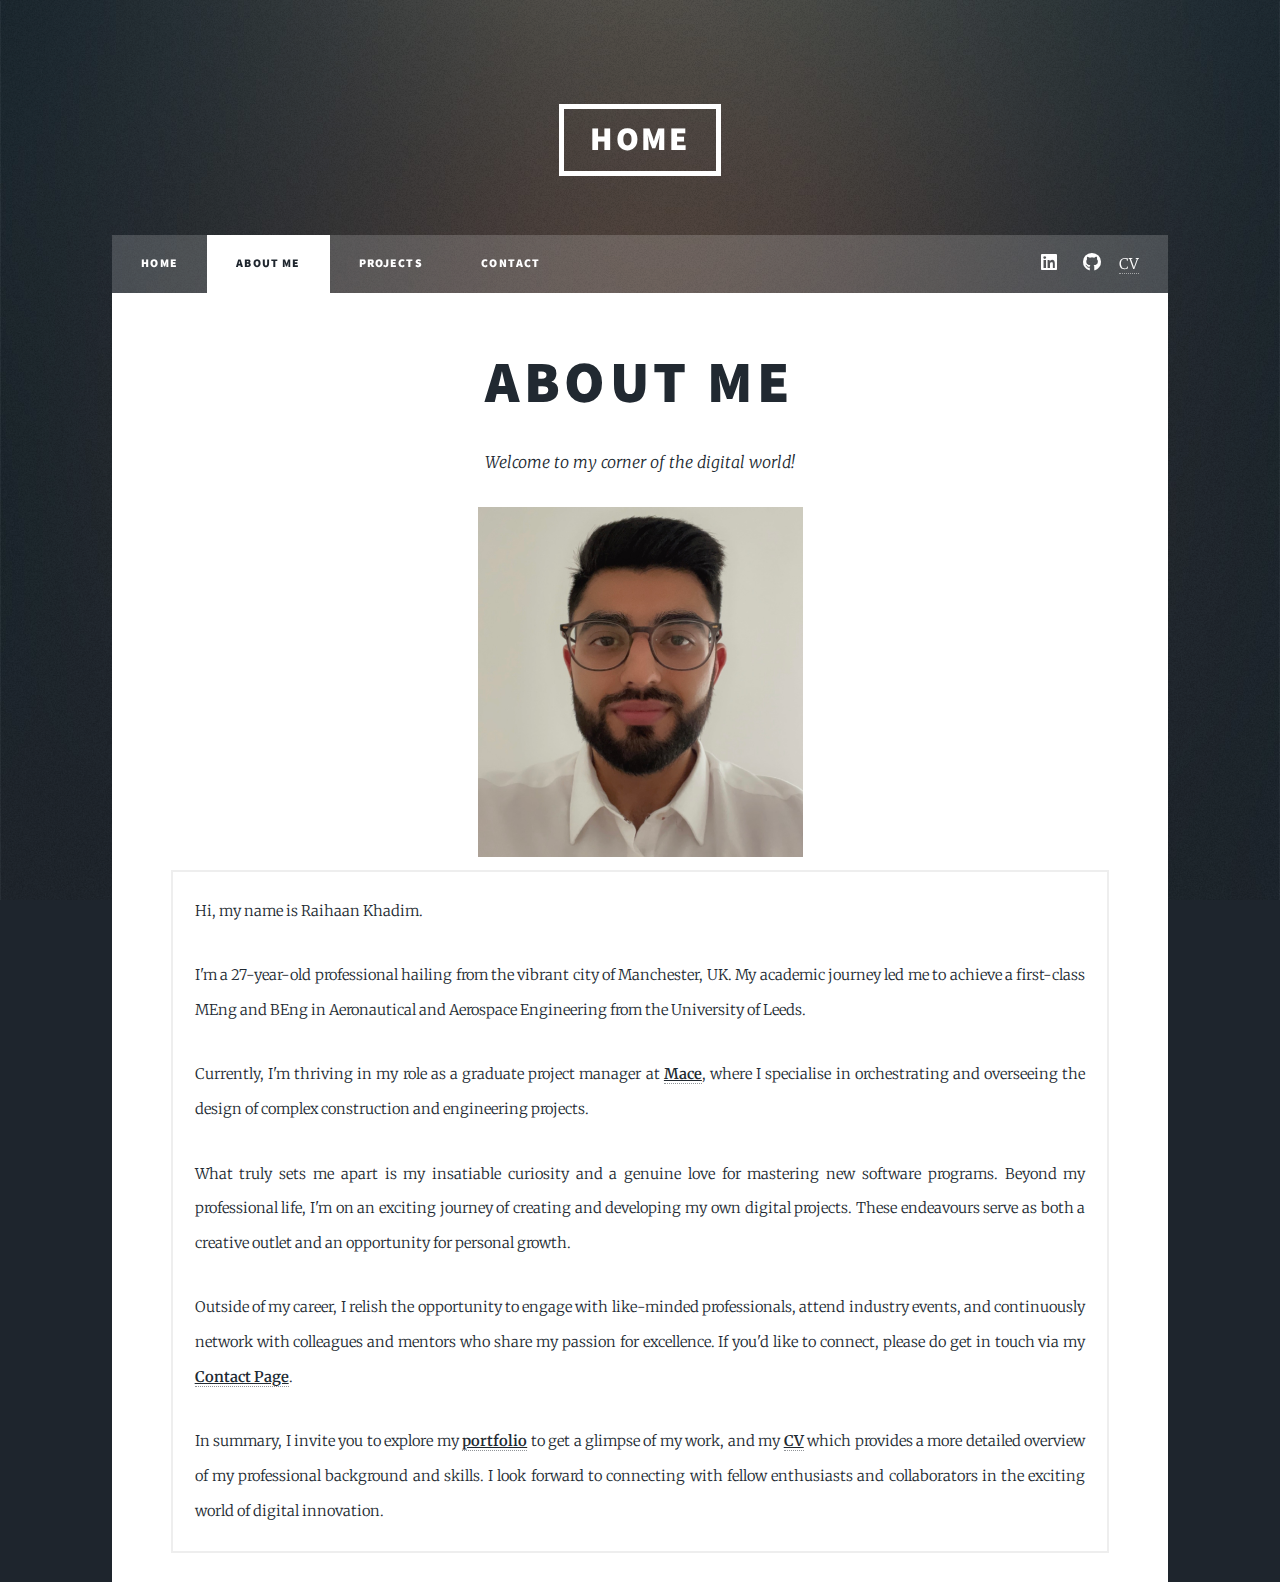
==== commit 6b78e974: "Update aboutme.html" ====
--- a/aboutme.html
+++ b/aboutme.html
@@ -3,7 +3,7 @@
 <head>
     <title>About Me – Raihaan Khadim Portfolio</title>
     <meta charset="utf-8" />
-    <meta name="viewport" content="width=device-width, initial-scale=1, user-scalable=no" />
+    <meta name="viewport" content="width=device-width, initial-scale=1" />
     <link rel="stylesheet" href="assets/css/main.css" />
     <noscript><link rel="stylesheet" href="assets/css/noscript.css" /></noscript>
 </head>
@@ -41,7 +41,7 @@
                     <p>Hi, my name is Raihaan Khadim.</p>
                     <p>I'm a 27-year-old professional hailing from the vibrant city of Manchester, UK. My academic journey led me to achieve a first-class MEng and BEng in Aeronautical and Aerospace Engineering from the University of Leeds.</p>
                     <p>Currently, I'm thriving in my role as a graduate project manager at <a href="https://macegroup.com"><u><b>Mace</b></u></a>, where I specialise in orchestrating and overseeing the design of complex construction and engineering projects.</p>
-                    <p>What truly sets me apart is my insatiable curiosity and a genuine love for mastering new software programs. Beyond my professional life, I'm on an exciting journey of creating and developing my own digital projects. These endeavors serve as both a creative outlet and an opportunity for personal growth.</p>
+                    <p>What truly sets me apart is my insatiable curiosity and a genuine love for mastering new software programs. Beyond my professional life, I'm on an exciting journey of creating and developing my own digital projects. These endeavours serve as both a creative outlet and an opportunity for personal growth.</p>
                     <p>Outside of my career, I relish the opportunity to engage with like-minded professionals, attend industry events, and continuously network with colleagues and mentors who share my passion for excellence. If you'd like to connect, please do get in touch via my <a href="contact.html"><u><b>Contact Page</b></u></a>.</p>
                     <p>In summary, I invite you to explore my <a href="projects.html"><u><b>portfolio</b></u></a> to get a glimpse of my work, and my <a href="Raihaan Khadim Portfolio CV.pdf"><u><b>CV</b></u></a> which provides a more detailed overview of my professional background and skills. I look forward to connecting with fellow enthusiasts and collaborators in the exciting world of digital innovation.</p>
                 </div>
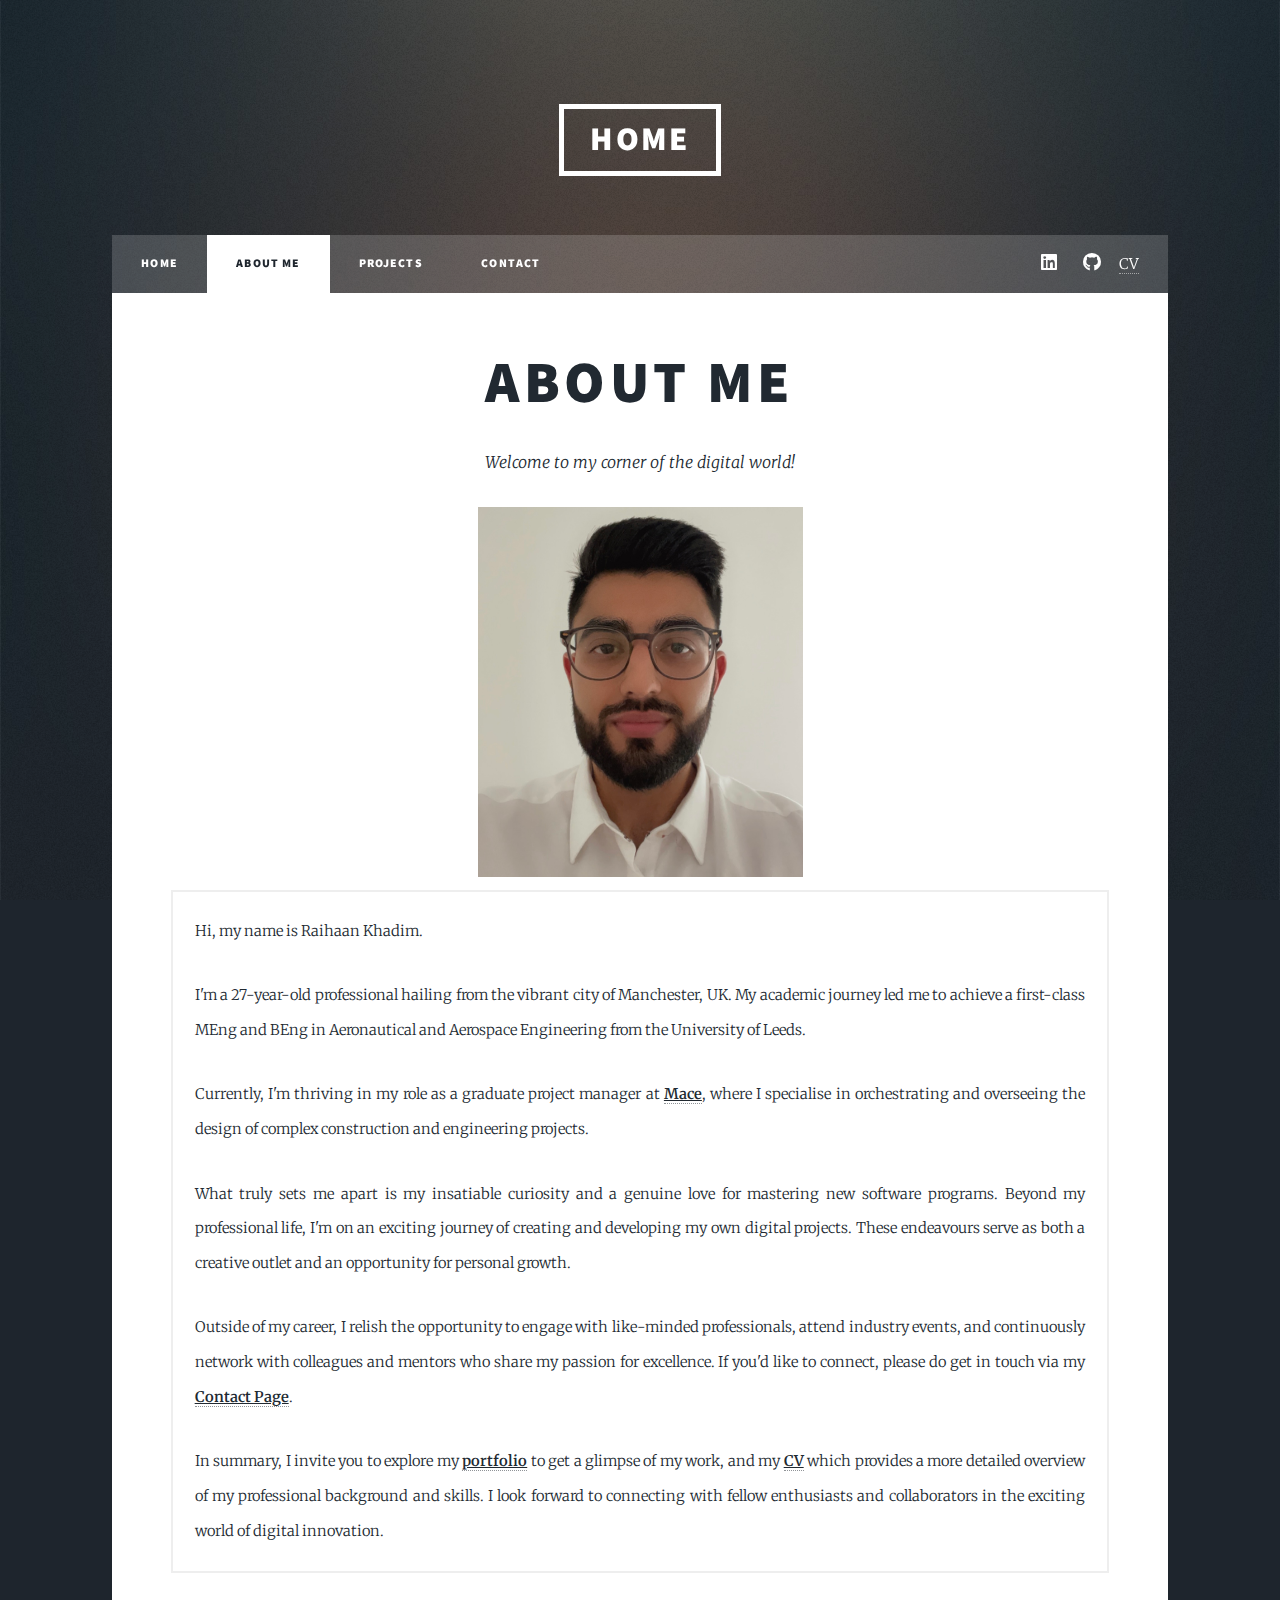
==== commit 1d6b3d60: "Update aboutme.html" ====
--- a/aboutme.html
+++ b/aboutme.html
@@ -36,7 +36,7 @@
             <header class="major">
                 <h1>About Me</h1>
                 <p>Welcome to my corner of the digital world!</p>
-                <div><img src="images/pp1png.png" width="325" height="350" alt="" class="center" /></div>
+                <div><img src="images/profilepic.png" width="325" height="370" alt="" class="center" /></div>
                 <div class="box">
                     <p>Hi, my name is Raihaan Khadim.</p>
                     <p>I'm a 27-year-old professional hailing from the vibrant city of Manchester, UK. My academic journey led me to achieve a first-class MEng and BEng in Aeronautical and Aerospace Engineering from the University of Leeds.</p>
--- a/assets/css/main.css
+++ b/assets/css/main.css
@@ -1,4689 +1,4689 @@
-@import url(fontawesome-all.min.css);
-@import url("https://fonts.googleapis.com/css?family=Merriweather:300,700,300italic,700italic|Source+Sans+Pro:900");
-
+@import url(fontawesome-all.min.css);
+@import url("https://fonts.googleapis.com/css?family=Merriweather:300,700,300italic,700italic|Source+Sans+Pro:900");
+
 /*
 	Massively by HTML5 UP
 	html5up.net | @ajlkn
 	Free for personal and commercial use under the CCA 3.0 license (html5up.net/license)
-*/
-
-html, body, div, span, applet, object,
-iframe, h1, h2, h3, h4, h5, h6, p, blockquote,
-pre, a, abbr, acronym, address, big, cite,
-code, del, dfn, em, img, ins, kbd, q, s, samp,
-small, strike, strong, sub, sup, tt, var, b,
-u, i, center, dl, dt, dd, ol, ul, li, fieldset,
-form, label, legend, table, caption, tbody,
-tfoot, thead, tr, th, td, article, aside,
-canvas, details, embed, figure, figcaption,
-footer, header, hgroup, menu, nav, output, ruby,
-section, summary, time, mark, audio, video {
-	margin: 0;
-	padding: 0;
-	border: 0;
-	font-size: 100%;
-	font: inherit;
-	vertical-align: baseline;}
-
-article, aside, details, figcaption, figure,
-footer, header, hgroup, menu, nav, section {
-	display: block;}
-
-body {
-	line-height: 1;
-}
-
-ol, ul {
-	list-style: none;
-}
-
-blockquote, q {
-	quotes: none;
-}
-
-	blockquote:before, blockquote:after, q:before, q:after {
-		content: '';
-		content: none;
-	}
-
-table {
-	border-collapse: collapse;
-	border-spacing: 0;
-}
-
-body {
-	-webkit-text-size-adjust: none;
-}
-
-mark {
-	background-color: transparent;
-	color: inherit;
-}
-
-input::-moz-focus-inner {
-	border: 0;
-	padding: 0;
-}
-
-input, select, textarea {
-	-moz-appearance: none;
-	-webkit-appearance: none;
-	-ms-appearance: none;
-	appearance: none;
-}
-
-/* Basic */
-
-	@-ms-viewport {
-		width: device-width;
-	}
-
-	body {
-		-ms-overflow-style: scrollbar;
-	}
-
-	@media screen and (max-width: 480px) {
-
-		html, body {
-			min-width: 320px;
-		}
-
-	}
-
-	html {
-		box-sizing: border-box;
-	}
-
-	*, *:before, *:after {
-		box-sizing: inherit;
-	}
-
-	body {
-		background-color: #1e252d;
-	}
-
-		body.is-preload *, body.is-preload *:before, body.is-preload *:after {
-			-moz-animation: none !important;
-			-webkit-animation: none !important;
-			-ms-animation: none !important;
-			animation: none !important;
-			-moz-transition: none !important;
-			-webkit-transition: none !important;
-			-ms-transition: none !important;
-			transition: none !important;
-		}
-
-/* Type */
-
-	html {
-		font-size: 16pt;
-	}
-
-		@media screen and (max-width: 1680px) {
-
-			html {
-				font-size: 12pt;
-			}
-
-		}
-
-		@media screen and (max-width: 1280px) {
-
-			html {
-				font-size: 11pt;
-			}
-
-		}
-
-		@media screen and (max-width: 360px) {
-
-			html {
-				font-size: 10pt;
-			}
-
-		}
-
-	body {
-		color: #212931;
-	}
-
-	body, input, select, textarea {
-		font-family: "Merriweather", Georgia, serif;
-		font-weight: 300;
-		font-size: 1rem;
-		line-height: 2.375;
-	}
-
-	a {
-		-moz-transition: color 0.2s ease-in-out, background-color 0.2s ease-in-out, border-color 0.2s ease-in-out, box-shadow 0.2s ease-in-out;
-		-webkit-transition: color 0.2s ease-in-out, background-color 0.2s ease-in-out, border-color 0.2s ease-in-out, box-shadow 0.2s ease-in-out;
-		-ms-transition: color 0.2s ease-in-out, background-color 0.2s ease-in-out, border-color 0.2s ease-in-out, box-shadow 0.2s ease-in-out;
-		transition: color 0.2s ease-in-out, background-color 0.2s ease-in-out, border-color 0.2s ease-in-out, box-shadow 0.2s ease-in-out;
-		border-bottom: dotted 1px;
-		text-decoration: none;
-	}
-
-		a:hover {
-			border-bottom-color: transparent;
-		}
-
-	strong, b {
-		font-weight: 600;
-	}
-
-	em, i {
-		font-style: italic;
-	}
-
-	p {
-		text-align: justify;
-		margin: 0 0 2rem 0;
-	}
-
-	h1, h2, h3, h4, h5, h6 {
-		font-family: "Source Sans Pro", Helvetica, sans-serif;
-		font-weight: 900;
-		line-height: 1.5;
-		letter-spacing: 0.075em;
-		text-transform: uppercase;
-		margin: 0 0 1rem 0;
-	}
-
-		h1 a, h2 a, h3 a, h4 a, h5 a, h6 a {
-			border-bottom: 0;
-			color: inherit;
-			text-decoration: none;
-		}
-
-	h1 {
-		font-size: 4rem;
-		line-height: 1.1;
-		margin: 0 0 2rem 0;
-	}
-
-	h2 {
-		font-size: 1.75rem;
-		line-height: 1.3;
-		margin: 0 0 1.5rem 0;
-	}
-
-	h3 {
-		font-size: 1.25rem;
-		margin: 0 0 1.5rem 0;
-	}
-
-	h4 {
-		font-size: 1rem;
-	}
-
-	h5 {
-		font-size: 0.9rem;
-	}
-
-	h6 {
-		font-size: 0.8rem;
-	}
-
-	sub {
-		font-size: 0.8rem;
-		position: relative;
-		top: 0.5rem;
-	}
-
-	sup {
-		font-size: 0.8rem;
-		position: relative;
-		top: -0.5rem;
-	}
-
-	blockquote {
-		border-left: solid 4px;
-		font-style: italic;
-		margin: 0 0 2rem 0;
-		padding: 0.5rem 0 0.5rem 2rem;
-	}
-
-	code {
-		border: solid 2px;
-		font-family: "Courier New", monospace;
-		font-size: 0.9rem;
-		margin: 0 0.25rem;
-		padding: 0.25rem 0.65rem;
-	}
-
-	pre {
-		-webkit-overflow-scrolling: touch;
-		font-family: "Courier New", monospace;
-		font-size: 0.9rem;
-		margin: 0 0 2rem 0;
-	}
-
-		pre code {
-			display: block;
-			line-height: 1.75;
-			padding: 1rem 1.5rem;
-			overflow-x: auto;
-		}
-
-	hr {
-		border: 0;
-		border-bottom: solid 2px;
-		margin: 3rem 0;
-	}
-
-		hr.major {
-			margin: 5rem 0;
-		}
-
-	.align-left {
-		text-align: left;
-	}
-
-	.align-center {
-		text-align: center;
-	}
-
-	.align-right {
-		text-align: right;
-	}
-
-	input, select, textarea {
-		color: #212931;
-	}
-
-	a {
-		color: #212931;
-		border-bottom-color: rgba(33, 41, 49, 0.5);
-	}
-
-		a:hover {
-			border-bottom-color: transparent;
-			color: #18bfef !important;
-		}
-
-	strong, b {
-		color: #212931;
-	}
-
-	h1, h2, h3, h4, h5, h6 {
-		color: #212931;
-	}
-
-	blockquote {
-		border-left-color: #eeeeee;
-	}
-
-	code {
-		background: rgba(220, 220, 220, 0.25);
-		border-color: #eeeeee;
-	}
-
-	hr {
-		border-bottom-color: #eeeeee;
-	}
-
-/* Row */
-
-	.row {
-		display: flex;
-		flex-wrap: wrap;
-		box-sizing: border-box;
-		align-items: stretch;
-	}
-
-		.row > * {
-			box-sizing: border-box;
-		}
-
-		.row.gtr-uniform > * > :last-child {
-			margin-bottom: 0;
-		}
-
-		.row.aln-left {
-			justify-content: flex-start;
-		}
-
-		.row.aln-center {
-			justify-content: center;
-		}
-
-		.row.aln-right {
-			justify-content: flex-end;
-		}
-
-		.row.aln-top {
-			align-items: flex-start;
-		}
-
-		.row.aln-middle {
-			align-items: center;
-		}
-
-		.row.aln-bottom {
-			align-items: flex-end;
-		}
-
-		.row > .imp {
-			order: -1;
-		}
-
-		.row > .col-1 {
-			width: 8.33333%;
-		}
-
-		.row > .off-1 {
-			margin-left: 8.33333%;
-		}
-
-		.row > .col-2 {
-			width: 16.66667%;
-		}
-
-		.row > .off-2 {
-			margin-left: 16.66667%;
-		}
-
-		.row > .col-3 {
-			width: 25%;
-		}
-
-		.row > .off-3 {
-			margin-left: 25%;
-		}
-
-		.row > .col-4 {
-			width: 33.33333%;
-		}
-
-		.row > .off-4 {
-			margin-left: 33.33333%;
-		}
-
-		.row > .col-5 {
-			width: 41.66667%;
-		}
-
-		.row > .off-5 {
-			margin-left: 41.66667%;
-		}
-
-		.row > .col-6 {
-			width: 50%;
-		}
-
-		.row > .off-6 {
-			margin-left: 50%;
-		}
-
-		.row > .col-7 {
-			width: 58.33333%;
-		}
-
-		.row > .off-7 {
-			margin-left: 58.33333%;
-		}
-
-		.row > .col-8 {
-			width: 66.66667%;
-		}
-
-		.row > .off-8 {
-			margin-left: 66.66667%;
-		}
-
-		.row > .col-9 {
-			width: 75%;
-		}
-
-		.row > .off-9 {
-			margin-left: 75%;
-		}
-
-		.row > .col-10 {
-			width: 83.33333%;
-		}
-
-		.row > .off-10 {
-			margin-left: 83.33333%;
-		}
-
-		.row > .col-11 {
-			width: 91.66667%;
-		}
-
-		.row > .off-11 {
-			margin-left: 91.66667%;
-		}
-
-		.row > .col-12 {
-			width: 100%;
-		}
-
-		.row > .off-12 {
-			margin-left: 100%;
-		}
-
-		.row.gtr-0 {
-			margin-top: 0;
-			margin-left: 0rem;
-		}
-
-			.row.gtr-0 > * {
-				padding: 0 0 0 0rem;
-			}
-
-			.row.gtr-0.gtr-uniform {
-				margin-top: 0rem;
-			}
-
-				.row.gtr-0.gtr-uniform > * {
-					padding-top: 0rem;
-				}
-
-		.row.gtr-25 {
-			margin-top: 0;
-			margin-left: -0.375rem;
-		}
-
-			.row.gtr-25 > * {
-				padding: 0 0 0 0.375rem;
-			}
-
-			.row.gtr-25.gtr-uniform {
-				margin-top: -0.375rem;
-			}
-
-				.row.gtr-25.gtr-uniform > * {
-					padding-top: 0.375rem;
-				}
-
-		.row.gtr-50 {
-			margin-top: 0;
-			margin-left: -0.75rem;
-		}
-
-			.row.gtr-50 > * {
-				padding: 0 0 0 0.75rem;
-			}
-
-			.row.gtr-50.gtr-uniform {
-				margin-top: -0.75rem;
-			}
-
-				.row.gtr-50.gtr-uniform > * {
-					padding-top: 0.75rem;
-				}
-
-		.row {
-			margin-top: 0;
-			margin-left: -1.5rem;
-		}
-
-			.row > * {
-				padding: 0 0 0 1.5rem;
-			}
-
-			.row.gtr-uniform {
-				margin-top: -1.5rem;
-			}
-
-				.row.gtr-uniform > * {
-					padding-top: 1.5rem;
-				}
-
-		.row.gtr-150 {
-			margin-top: 0;
-			margin-left: -2.25rem;
-		}
-
-			.row.gtr-150 > * {
-				padding: 0 0 0 2.25rem;
-			}
-
-			.row.gtr-150.gtr-uniform {
-				margin-top: -2.25rem;
-			}
-
-				.row.gtr-150.gtr-uniform > * {
-					padding-top: 2.25rem;
-				}
-
-		.row.gtr-200 {
-			margin-top: 0;
-			margin-left: -3rem;
-		}
-
-			.row.gtr-200 > * {
-				padding: 0 0 0 3rem;
-			}
-
-			.row.gtr-200.gtr-uniform {
-				margin-top: -3rem;
-			}
-
-				.row.gtr-200.gtr-uniform > * {
-					padding-top: 3rem;
-				}
-
-		@media screen and (max-width: 1680px) {
-
-			.row {
-				display: flex;
-				flex-wrap: wrap;
-				box-sizing: border-box;
-				align-items: stretch;
-			}
-
-				.row > * {
-					box-sizing: border-box;
-				}
-
-				.row.gtr-uniform > * > :last-child {
-					margin-bottom: 0;
-				}
-
-				.row.aln-left {
-					justify-content: flex-start;
-				}
-
-				.row.aln-center {
-					justify-content: center;
-				}
-
-				.row.aln-right {
-					justify-content: flex-end;
-				}
-
-				.row.aln-top {
-					align-items: flex-start;
-				}
-
-				.row.aln-middle {
-					align-items: center;
-				}
-
-				.row.aln-bottom {
-					align-items: flex-end;
-				}
-
-				.row > .imp-xlarge {
-					order: -1;
-				}
-
-				.row > .col-1-xlarge {
-					width: 8.33333%;
-				}
-
-				.row > .off-1-xlarge {
-					margin-left: 8.33333%;
-				}
-
-				.row > .col-2-xlarge {
-					width: 16.66667%;
-				}
-
-				.row > .off-2-xlarge {
-					margin-left: 16.66667%;
-				}
-
-				.row > .col-3-xlarge {
-					width: 25%;
-				}
-
-				.row > .off-3-xlarge {
-					margin-left: 25%;
-				}
-
-				.row > .col-4-xlarge {
-					width: 33.33333%;
-				}
-
-				.row > .off-4-xlarge {
-					margin-left: 33.33333%;
-				}
-
-				.row > .col-5-xlarge {
-					width: 41.66667%;
-				}
-
-				.row > .off-5-xlarge {
-					margin-left: 41.66667%;
-				}
-
-				.row > .col-6-xlarge {
-					width: 50%;
-				}
-
-				.row > .off-6-xlarge {
-					margin-left: 50%;
-				}
-
-				.row > .col-7-xlarge {
-					width: 58.33333%;
-				}
-
-				.row > .off-7-xlarge {
-					margin-left: 58.33333%;
-				}
-
-				.row > .col-8-xlarge {
-					width: 66.66667%;
-				}
-
-				.row > .off-8-xlarge {
-					margin-left: 66.66667%;
-				}
-
-				.row > .col-9-xlarge {
-					width: 75%;
-				}
-
-				.row > .off-9-xlarge {
-					margin-left: 75%;
-				}
-
-				.row > .col-10-xlarge {
-					width: 83.33333%;
-				}
-
-				.row > .off-10-xlarge {
-					margin-left: 83.33333%;
-				}
-
-				.row > .col-11-xlarge {
-					width: 91.66667%;
-				}
-
-				.row > .off-11-xlarge {
-					margin-left: 91.66667%;
-				}
-
-				.row > .col-12-xlarge {
-					width: 100%;
-				}
-
-				.row > .off-12-xlarge {
-					margin-left: 100%;
-				}
-
-				.row.gtr-0 {
-					margin-top: 0;
-					margin-left: 0rem;
-				}
-
-					.row.gtr-0 > * {
-						padding: 0 0 0 0rem;
-					}
-
-					.row.gtr-0.gtr-uniform {
-						margin-top: 0rem;
-					}
-
-						.row.gtr-0.gtr-uniform > * {
-							padding-top: 0rem;
-						}
-
-				.row.gtr-25 {
-					margin-top: 0;
-					margin-left: -0.375rem;
-				}
-
-					.row.gtr-25 > * {
-						padding: 0 0 0 0.375rem;
-					}
-
-					.row.gtr-25.gtr-uniform {
-						margin-top: -0.375rem;
-					}
-
-						.row.gtr-25.gtr-uniform > * {
-							padding-top: 0.375rem;
-						}
-
-				.row.gtr-50 {
-					margin-top: 0;
-					margin-left: -0.75rem;
-				}
-
-					.row.gtr-50 > * {
-						padding: 0 0 0 0.75rem;
-					}
-
-					.row.gtr-50.gtr-uniform {
-						margin-top: -0.75rem;
-					}
-
-						.row.gtr-50.gtr-uniform > * {
-							padding-top: 0.75rem;
-						}
-
-				.row {
-					margin-top: 0;
-					margin-left: -1.5rem;
-				}
-
-					.row > * {
-						padding: 0 0 0 1.5rem;
-					}
-
-					.row.gtr-uniform {
-						margin-top: -1.5rem;
-					}
-
-						.row.gtr-uniform > * {
-							padding-top: 1.5rem;
-						}
-
-				.row.gtr-150 {
-					margin-top: 0;
-					margin-left: -2.25rem;
-				}
-
-					.row.gtr-150 > * {
-						padding: 0 0 0 2.25rem;
-					}
-
-					.row.gtr-150.gtr-uniform {
-						margin-top: -2.25rem;
-					}
-
-						.row.gtr-150.gtr-uniform > * {
-							padding-top: 2.25rem;
-						}
-
-				.row.gtr-200 {
-					margin-top: 0;
-					margin-left: -3rem;
-				}
-
-					.row.gtr-200 > * {
-						padding: 0 0 0 3rem;
-					}
-
-					.row.gtr-200.gtr-uniform {
-						margin-top: -3rem;
-					}
-
-						.row.gtr-200.gtr-uniform > * {
-							padding-top: 3rem;
-						}
-
-		}
-
-		@media screen and (max-width: 1280px) {
-
-			.row {
-				display: flex;
-				flex-wrap: wrap;
-				box-sizing: border-box;
-				align-items: stretch;
-			}
-
-				.row > * {
-					box-sizing: border-box;
-				}
-
-				.row.gtr-uniform > * > :last-child {
-					margin-bottom: 0;
-				}
-
-				.row.aln-left {
-					justify-content: flex-start;
-				}
-
-				.row.aln-center {
-					justify-content: center;
-				}
-
-				.row.aln-right {
-					justify-content: flex-end;
-				}
-
-				.row.aln-top {
-					align-items: flex-start;
-				}
-
-				.row.aln-middle {
-					align-items: center;
-				}
-
-				.row.aln-bottom {
-					align-items: flex-end;
-				}
-
-				.row > .imp-large {
-					order: -1;
-				}
-
-				.row > .col-1-large {
-					width: 8.33333%;
-				}
-
-				.row > .off-1-large {
-					margin-left: 8.33333%;
-				}
-
-				.row > .col-2-large {
-					width: 16.66667%;
-				}
-
-				.row > .off-2-large {
-					margin-left: 16.66667%;
-				}
-
-				.row > .col-3-large {
-					width: 25%;
-				}
-
-				.row > .off-3-large {
-					margin-left: 25%;
-				}
-
-				.row > .col-4-large {
-					width: 33.33333%;
-				}
-
-				.row > .off-4-large {
-					margin-left: 33.33333%;
-				}
-
-				.row > .col-5-large {
-					width: 41.66667%;
-				}
-
-				.row > .off-5-large {
-					margin-left: 41.66667%;
-				}
-
-				.row > .col-6-large {
-					width: 50%;
-				}
-
-				.row > .off-6-large {
-					margin-left: 50%;
-				}
-
-				.row > .col-7-large {
-					width: 58.33333%;
-				}
-
-				.row > .off-7-large {
-					margin-left: 58.33333%;
-				}
-
-				.row > .col-8-large {
-					width: 66.66667%;
-				}
-
-				.row > .off-8-large {
-					margin-left: 66.66667%;
-				}
-
-				.row > .col-9-large {
-					width: 75%;
-				}
-
-				.row > .off-9-large {
-					margin-left: 75%;
-				}
-
-				.row > .col-10-large {
-					width: 83.33333%;
-				}
-
-				.row > .off-10-large {
-					margin-left: 83.33333%;
-				}
-
-				.row > .col-11-large {
-					width: 91.66667%;
-				}
-
-				.row > .off-11-large {
-					margin-left: 91.66667%;
-				}
-
-				.row > .col-12-large {
-					width: 100%;
-				}
-
-				.row > .off-12-large {
-					margin-left: 100%;
-				}
-
-				.row.gtr-0 {
-					margin-top: 0;
-					margin-left: 0rem;
-				}
-
-					.row.gtr-0 > * {
-						padding: 0 0 0 0rem;
-					}
-
-					.row.gtr-0.gtr-uniform {
-						margin-top: 0rem;
-					}
-
-						.row.gtr-0.gtr-uniform > * {
-							padding-top: 0rem;
-						}
-
-				.row.gtr-25 {
-					margin-top: 0;
-					margin-left: -0.375rem;
-				}
-
-					.row.gtr-25 > * {
-						padding: 0 0 0 0.375rem;
-					}
-
-					.row.gtr-25.gtr-uniform {
-						margin-top: -0.375rem;
-					}
-
-						.row.gtr-25.gtr-uniform > * {
-							padding-top: 0.375rem;
-						}
-
-				.row.gtr-50 {
-					margin-top: 0;
-					margin-left: -0.75rem;
-				}
-
-					.row.gtr-50 > * {
-						padding: 0 0 0 0.75rem;
-					}
-
-					.row.gtr-50.gtr-uniform {
-						margin-top: -0.75rem;
-					}
-
-						.row.gtr-50.gtr-uniform > * {
-							padding-top: 0.75rem;
-						}
-
-				.row {
-					margin-top: 0;
-					margin-left: -1.5rem;
-				}
-
-					.row > * {
-						padding: 0 0 0 1.5rem;
-					}
-
-					.row.gtr-uniform {
-						margin-top: -1.5rem;
-					}
-
-						.row.gtr-uniform > * {
-							padding-top: 1.5rem;
-						}
-
-				.row.gtr-150 {
-					margin-top: 0;
-					margin-left: -2.25rem;
-				}
-
-					.row.gtr-150 > * {
-						padding: 0 0 0 2.25rem;
-					}
-
-					.row.gtr-150.gtr-uniform {
-						margin-top: -2.25rem;
-					}
-
-						.row.gtr-150.gtr-uniform > * {
-							padding-top: 2.25rem;
-						}
-
-				.row.gtr-200 {
-					margin-top: 0;
-					margin-left: -3rem;
-				}
-
-					.row.gtr-200 > * {
-						padding: 0 0 0 3rem;
-					}
-
-					.row.gtr-200.gtr-uniform {
-						margin-top: -3rem;
-					}
-
-						.row.gtr-200.gtr-uniform > * {
-							padding-top: 3rem;
-						}
-
-		}
-
-		@media screen and (max-width: 980px) {
-
-			.row {
-				display: flex;
-				flex-wrap: wrap;
-				box-sizing: border-box;
-				align-items: stretch;
-			}
-
-				.row > * {
-					box-sizing: border-box;
-				}
-
-				.row.gtr-uniform > * > :last-child {
-					margin-bottom: 0;
-				}
-
-				.row.aln-left {
-					justify-content: flex-start;
-				}
-
-				.row.aln-center {
-					justify-content: center;
-				}
-
-				.row.aln-right {
-					justify-content: flex-end;
-				}
-
-				.row.aln-top {
-					align-items: flex-start;
-				}
-
-				.row.aln-middle {
-					align-items: center;
-				}
-
-				.row.aln-bottom {
-					align-items: flex-end;
-				}
-
-				.row > .imp-medium {
-					order: -1;
-				}
-
-				.row > .col-1-medium {
-					width: 8.33333%;
-				}
-
-				.row > .off-1-medium {
-					margin-left: 8.33333%;
-				}
-
-				.row > .col-2-medium {
-					width: 16.66667%;
-				}
-
-				.row > .off-2-medium {
-					margin-left: 16.66667%;
-				}
-
-				.row > .col-3-medium {
-					width: 25%;
-				}
-
-				.row > .off-3-medium {
-					margin-left: 25%;
-				}
-
-				.row > .col-4-medium {
-					width: 33.33333%;
-				}
-
-				.row > .off-4-medium {
-					margin-left: 33.33333%;
-				}
-
-				.row > .col-5-medium {
-					width: 41.66667%;
-				}
-
-				.row > .off-5-medium {
-					margin-left: 41.66667%;
-				}
-
-				.row > .col-6-medium {
-					width: 50%;
-				}
-
-				.row > .off-6-medium {
-					margin-left: 50%;
-				}
-
-				.row > .col-7-medium {
-					width: 58.33333%;
-				}
-
-				.row > .off-7-medium {
-					margin-left: 58.33333%;
-				}
-
-				.row > .col-8-medium {
-					width: 66.66667%;
-				}
-
-				.row > .off-8-medium {
-					margin-left: 66.66667%;
-				}
-
-				.row > .col-9-medium {
-					width: 75%;
-				}
-
-				.row > .off-9-medium {
-					margin-left: 75%;
-				}
-
-				.row > .col-10-medium {
-					width: 83.33333%;
-				}
-
-				.row > .off-10-medium {
-					margin-left: 83.33333%;
-				}
-
-				.row > .col-11-medium {
-					width: 91.66667%;
-				}
-
-				.row > .off-11-medium {
-					margin-left: 91.66667%;
-				}
-
-				.row > .col-12-medium {
-					width: 100%;
-				}
-
-				.row > .off-12-medium {
-					margin-left: 100%;
-				}
-
-				.row.gtr-0 {
-					margin-top: 0;
-					margin-left: 0rem;
-				}
-
-					.row.gtr-0 > * {
-						padding: 0 0 0 0rem;
-					}
-
-					.row.gtr-0.gtr-uniform {
-						margin-top: 0rem;
-					}
-
-						.row.gtr-0.gtr-uniform > * {
-							padding-top: 0rem;
-						}
-
-				.row.gtr-25 {
-					margin-top: 0;
-					margin-left: -0.375rem;
-				}
-
-					.row.gtr-25 > * {
-						padding: 0 0 0 0.375rem;
-					}
-
-					.row.gtr-25.gtr-uniform {
-						margin-top: -0.375rem;
-					}
-
-						.row.gtr-25.gtr-uniform > * {
-							padding-top: 0.375rem;
-						}
-
-				.row.gtr-50 {
-					margin-top: 0;
-					margin-left: -0.75rem;
-				}
-
-					.row.gtr-50 > * {
-						padding: 0 0 0 0.75rem;
-					}
-
-					.row.gtr-50.gtr-uniform {
-						margin-top: -0.75rem;
-					}
-
-						.row.gtr-50.gtr-uniform > * {
-							padding-top: 0.75rem;
-						}
-
-				.row {
-					margin-top: 0;
-					margin-left: -1.5rem;
-				}
-
-					.row > * {
-						padding: 0 0 0 1.5rem;
-					}
-
-					.row.gtr-uniform {
-						margin-top: -1.5rem;
-					}
-
-						.row.gtr-uniform > * {
-							padding-top: 1.5rem;
-						}
-
-				.row.gtr-150 {
-					margin-top: 0;
-					margin-left: -2.25rem;
-				}
-
-					.row.gtr-150 > * {
-						padding: 0 0 0 2.25rem;
-					}
-
-					.row.gtr-150.gtr-uniform {
-						margin-top: -2.25rem;
-					}
-
-						.row.gtr-150.gtr-uniform > * {
-							padding-top: 2.25rem;
-						}
-
-				.row.gtr-200 {
-					margin-top: 0;
-					margin-left: -3rem;
-				}
-
-					.row.gtr-200 > * {
-						padding: 0 0 0 3rem;
-					}
-
-					.row.gtr-200.gtr-uniform {
-						margin-top: -3rem;
-					}
-
-						.row.gtr-200.gtr-uniform > * {
-							padding-top: 3rem;
-						}
-
-		}
-
-		@media screen and (max-width: 736px) {
-
-			.row {
-				display: flex;
-				flex-wrap: wrap;
-				box-sizing: border-box;
-				align-items: stretch;
-			}
-
-				.row > * {
-					box-sizing: border-box;
-				}
-
-				.row.gtr-uniform > * > :last-child {
-					margin-bottom: 0;
-				}
-
-				.row.aln-left {
-					justify-content: flex-start;
-				}
-
-				.row.aln-center {
-					justify-content: center;
-				}
-
-				.row.aln-right {
-					justify-content: flex-end;
-				}
-
-				.row.aln-top {
-					align-items: flex-start;
-				}
-
-				.row.aln-middle {
-					align-items: center;
-				}
-
-				.row.aln-bottom {
-					align-items: flex-end;
-				}
-
-				.row > .imp-small {
-					order: -1;
-				}
-
-				.row > .col-1-small {
-					width: 8.33333%;
-				}
-
-				.row > .off-1-small {
-					margin-left: 8.33333%;
-				}
-
-				.row > .col-2-small {
-					width: 16.66667%;
-				}
-
-				.row > .off-2-small {
-					margin-left: 16.66667%;
-				}
-
-				.row > .col-3-small {
-					width: 25%;
-				}
-
-				.row > .off-3-small {
-					margin-left: 25%;
-				}
-
-				.row > .col-4-small {
-					width: 33.33333%;
-				}
-
-				.row > .off-4-small {
-					margin-left: 33.33333%;
-				}
-
-				.row > .col-5-small {
-					width: 41.66667%;
-				}
-
-				.row > .off-5-small {
-					margin-left: 41.66667%;
-				}
-
-				.row > .col-6-small {
-					width: 50%;
-				}
-
-				.row > .off-6-small {
-					margin-left: 50%;
-				}
-
-				.row > .col-7-small {
-					width: 58.33333%;
-				}
-
-				.row > .off-7-small {
-					margin-left: 58.33333%;
-				}
-
-				.row > .col-8-small {
-					width: 66.66667%;
-				}
-
-				.row > .off-8-small {
-					margin-left: 66.66667%;
-				}
-
-				.row > .col-9-small {
-					width: 75%;
-				}
-
-				.row > .off-9-small {
-					margin-left: 75%;
-				}
-
-				.row > .col-10-small {
-					width: 83.33333%;
-				}
-
-				.row > .off-10-small {
-					margin-left: 83.33333%;
-				}
-
-				.row > .col-11-small {
-					width: 91.66667%;
-				}
-
-				.row > .off-11-small {
-					margin-left: 91.66667%;
-				}
-
-				.row > .col-12-small {
-					width: 100%;
-				}
-
-				.row > .off-12-small {
-					margin-left: 100%;
-				}
-
-				.row.gtr-0 {
-					margin-top: 0;
-					margin-left: 0rem;
-				}
-
-					.row.gtr-0 > * {
-						padding: 0 0 0 0rem;
-					}
-
-					.row.gtr-0.gtr-uniform {
-						margin-top: 0rem;
-					}
-
-						.row.gtr-0.gtr-uniform > * {
-							padding-top: 0rem;
-						}
-
-				.row.gtr-25 {
-					margin-top: 0;
-					margin-left: -0.375rem;
-				}
-
-					.row.gtr-25 > * {
-						padding: 0 0 0 0.375rem;
-					}
-
-					.row.gtr-25.gtr-uniform {
-						margin-top: -0.375rem;
-					}
-
-						.row.gtr-25.gtr-uniform > * {
-							padding-top: 0.375rem;
-						}
-
-				.row.gtr-50 {
-					margin-top: 0;
-					margin-left: -0.75rem;
-				}
-
-					.row.gtr-50 > * {
-						padding: 0 0 0 0.75rem;
-					}
-
-					.row.gtr-50.gtr-uniform {
-						margin-top: -0.75rem;
-					}
-
-						.row.gtr-50.gtr-uniform > * {
-							padding-top: 0.75rem;
-						}
-
-				.row {
-					margin-top: 0;
-					margin-left: -1.5rem;
-				}
-
-					.row > * {
-						padding: 0 0 0 1.5rem;
-					}
-
-					.row.gtr-uniform {
-						margin-top: -1.5rem;
-					}
-
-						.row.gtr-uniform > * {
-							padding-top: 1.5rem;
-						}
-
-				.row.gtr-150 {
-					margin-top: 0;
-					margin-left: -2.25rem;
-				}
-
-					.row.gtr-150 > * {
-						padding: 0 0 0 2.25rem;
-					}
-
-					.row.gtr-150.gtr-uniform {
-						margin-top: -2.25rem;
-					}
-
-						.row.gtr-150.gtr-uniform > * {
-							padding-top: 2.25rem;
-						}
-
-				.row.gtr-200 {
-					margin-top: 0;
-					margin-left: -3rem;
-				}
-
-					.row.gtr-200 > * {
-						padding: 0 0 0 3rem;
-					}
-
-					.row.gtr-200.gtr-uniform {
-						margin-top: -3rem;
-					}
-
-						.row.gtr-200.gtr-uniform > * {
-							padding-top: 3rem;
-						}
-
-		}
-
-		@media screen and (max-width: 480px) {
-
-			.row {
-				display: flex;
-				flex-wrap: wrap;
-				box-sizing: border-box;
-				align-items: stretch;
-			}
-
-				.row > * {
-					box-sizing: border-box;
-				}
-
-				.row.gtr-uniform > * > :last-child {
-					margin-bottom: 0;
-				}
-
-				.row.aln-left {
-					justify-content: flex-start;
-				}
-
-				.row.aln-center {
-					justify-content: center;
-				}
-
-				.row.aln-right {
-					justify-content: flex-end;
-				}
-
-				.row.aln-top {
-					align-items: flex-start;
-				}
-
-				.row.aln-middle {
-					align-items: center;
-				}
-
-				.row.aln-bottom {
-					align-items: flex-end;
-				}
-
-				.row > .imp-xsmall {
-					order: -1;
-				}
-
-				.row > .col-1-xsmall {
-					width: 8.33333%;
-				}
-
-				.row > .off-1-xsmall {
-					margin-left: 8.33333%;
-				}
-
-				.row > .col-2-xsmall {
-					width: 16.66667%;
-				}
-
-				.row > .off-2-xsmall {
-					margin-left: 16.66667%;
-				}
-
-				.row > .col-3-xsmall {
-					width: 25%;
-				}
-
-				.row > .off-3-xsmall {
-					margin-left: 25%;
-				}
-
-				.row > .col-4-xsmall {
-					width: 33.33333%;
-				}
-
-				.row > .off-4-xsmall {
-					margin-left: 33.33333%;
-				}
-
-				.row > .col-5-xsmall {
-					width: 41.66667%;
-				}
-
-				.row > .off-5-xsmall {
-					margin-left: 41.66667%;
-				}
-
-				.row > .col-6-xsmall {
-					width: 50%;
-				}
-
-				.row > .off-6-xsmall {
-					margin-left: 50%;
-				}
-
-				.row > .col-7-xsmall {
-					width: 58.33333%;
-				}
-
-				.row > .off-7-xsmall {
-					margin-left: 58.33333%;
-				}
-
-				.row > .col-8-xsmall {
-					width: 66.66667%;
-				}
-
-				.row > .off-8-xsmall {
-					margin-left: 66.66667%;
-				}
-
-				.row > .col-9-xsmall {
-					width: 75%;
-				}
-
-				.row > .off-9-xsmall {
-					margin-left: 75%;
-				}
-
-				.row > .col-10-xsmall {
-					width: 83.33333%;
-				}
-
-				.row > .off-10-xsmall {
-					margin-left: 83.33333%;
-				}
-
-				.row > .col-11-xsmall {
-					width: 91.66667%;
-				}
-
-				.row > .off-11-xsmall {
-					margin-left: 91.66667%;
-				}
-
-				.row > .col-12-xsmall {
-					width: 100%;
-				}
-
-				.row > .off-12-xsmall {
-					margin-left: 100%;
-				}
-
-				.row.gtr-0 {
-					margin-top: 0;
-					margin-left: 0rem;
-				}
-
-					.row.gtr-0 > * {
-						padding: 0 0 0 0rem;
-					}
-
-					.row.gtr-0.gtr-uniform {
-						margin-top: 0rem;
-					}
-
-						.row.gtr-0.gtr-uniform > * {
-							padding-top: 0rem;
-						}
-
-				.row.gtr-25 {
-					margin-top: 0;
-					margin-left: -0.375rem;
-				}
-
-					.row.gtr-25 > * {
-						padding: 0 0 0 0.375rem;
-					}
-
-					.row.gtr-25.gtr-uniform {
-						margin-top: -0.375rem;
-					}
-
-						.row.gtr-25.gtr-uniform > * {
-							padding-top: 0.375rem;
-						}
-
-				.row.gtr-50 {
-					margin-top: 0;
-					margin-left: -0.75rem;
-				}
-
-					.row.gtr-50 > * {
-						padding: 0 0 0 0.75rem;
-					}
-
-					.row.gtr-50.gtr-uniform {
-						margin-top: -0.75rem;
-					}
-
-						.row.gtr-50.gtr-uniform > * {
-							padding-top: 0.75rem;
-						}
-
-				.row {
-					margin-top: 0;
-					margin-left: -1.5rem;
-				}
-
-					.row > * {
-						padding: 0 0 0 1.5rem;
-					}
-
-					.row.gtr-uniform {
-						margin-top: -1.5rem;
-					}
-
-						.row.gtr-uniform > * {
-							padding-top: 1.5rem;
-						}
-
-				.row.gtr-150 {
-					margin-top: 0;
-					margin-left: -2.25rem;
-				}
-
-					.row.gtr-150 > * {
-						padding: 0 0 0 2.25rem;
-					}
-
-					.row.gtr-150.gtr-uniform {
-						margin-top: -2.25rem;
-					}
-
-						.row.gtr-150.gtr-uniform > * {
-							padding-top: 2.25rem;
-						}
-
-				.row.gtr-200 {
-					margin-top: 0;
-					margin-left: -3rem;
-				}
-
-					.row.gtr-200 > * {
-						padding: 0 0 0 3rem;
-					}
-
-					.row.gtr-200.gtr-uniform {
-						margin-top: -3rem;
-					}
-
-						.row.gtr-200.gtr-uniform > * {
-							padding-top: 3rem;
-						}
-
-		}
-
-		@media screen and (max-width: 360px) {
-
-			.row {
-				display: flex;
-				flex-wrap: wrap;
-				box-sizing: border-box;
-				align-items: stretch;
-			}
-
-				.row > * {
-					box-sizing: border-box;
-				}
-
-				.row.gtr-uniform > * > :last-child {
-					margin-bottom: 0;
-				}
-
-				.row.aln-left {
-					justify-content: flex-start;
-				}
-
-				.row.aln-center {
-					justify-content: center;
-				}
-
-				.row.aln-right {
-					justify-content: flex-end;
-				}
-
-				.row.aln-top {
-					align-items: flex-start;
-				}
-
-				.row.aln-middle {
-					align-items: center;
-				}
-
-				.row.aln-bottom {
-					align-items: flex-end;
-				}
-
-				.row > .imp-xxsmall {
-					order: -1;
-				}
-
-				.row > .col-1-xxsmall {
-					width: 8.33333%;
-				}
-
-				.row > .off-1-xxsmall {
-					margin-left: 8.33333%;
-				}
-
-				.row > .col-2-xxsmall {
-					width: 16.66667%;
-				}
-
-				.row > .off-2-xxsmall {
-					margin-left: 16.66667%;
-				}
-
-				.row > .col-3-xxsmall {
-					width: 25%;
-				}
-
-				.row > .off-3-xxsmall {
-					margin-left: 25%;
-				}
-
-				.row > .col-4-xxsmall {
-					width: 33.33333%;
-				}
-
-				.row > .off-4-xxsmall {
-					margin-left: 33.33333%;
-				}
-
-				.row > .col-5-xxsmall {
-					width: 41.66667%;
-				}
-
-				.row > .off-5-xxsmall {
-					margin-left: 41.66667%;
-				}
-
-				.row > .col-6-xxsmall {
-					width: 50%;
-				}
-
-				.row > .off-6-xxsmall {
-					margin-left: 50%;
-				}
-
-				.row > .col-7-xxsmall {
-					width: 58.33333%;
-				}
-
-				.row > .off-7-xxsmall {
-					margin-left: 58.33333%;
-				}
-
-				.row > .col-8-xxsmall {
-					width: 66.66667%;
-				}
-
-				.row > .off-8-xxsmall {
-					margin-left: 66.66667%;
-				}
-
-				.row > .col-9-xxsmall {
-					width: 75%;
-				}
-
-				.row > .off-9-xxsmall {
-					margin-left: 75%;
-				}
-
-				.row > .col-10-xxsmall {
-					width: 83.33333%;
-				}
-
-				.row > .off-10-xxsmall {
-					margin-left: 83.33333%;
-				}
-
-				.row > .col-11-xxsmall {
-					width: 91.66667%;
-				}
-
-				.row > .off-11-xxsmall {
-					margin-left: 91.66667%;
-				}
-
-				.row > .col-12-xxsmall {
-					width: 100%;
-				}
-
-				.row > .off-12-xxsmall {
-					margin-left: 100%;
-				}
-
-				.row.gtr-0 {
-					margin-top: 0;
-					margin-left: 0rem;
-				}
-
-					.row.gtr-0 > * {
-						padding: 0 0 0 0rem;
-					}
-
-					.row.gtr-0.gtr-uniform {
-						margin-top: 0rem;
-					}
-
-						.row.gtr-0.gtr-uniform > * {
-							padding-top: 0rem;
-						}
-
-				.row.gtr-25 {
-					margin-top: 0;
-					margin-left: -0.375rem;
-				}
-
-					.row.gtr-25 > * {
-						padding: 0 0 0 0.375rem;
-					}
-
-					.row.gtr-25.gtr-uniform {
-						margin-top: -0.375rem;
-					}
-
-						.row.gtr-25.gtr-uniform > * {
-							padding-top: 0.375rem;
-						}
-
-				.row.gtr-50 {
-					margin-top: 0;
-					margin-left: -0.75rem;
-				}
-
-					.row.gtr-50 > * {
-						padding: 0 0 0 0.75rem;
-					}
-
-					.row.gtr-50.gtr-uniform {
-						margin-top: -0.75rem;
-					}
-
-						.row.gtr-50.gtr-uniform > * {
-							padding-top: 0.75rem;
-						}
-
-				.row {
-					margin-top: 0;
-					margin-left: -1.5rem;
-				}
-
-					.row > * {
-						padding: 0 0 0 1.5rem;
-					}
-
-					.row.gtr-uniform {
-						margin-top: -1.5rem;
-					}
-
-						.row.gtr-uniform > * {
-							padding-top: 1.5rem;
-						}
-
-				.row.gtr-150 {
-					margin-top: 0;
-					margin-left: -2.25rem;
-				}
-
-					.row.gtr-150 > * {
-						padding: 0 0 0 2.25rem;
-					}
-
-					.row.gtr-150.gtr-uniform {
-						margin-top: -2.25rem;
-					}
-
-						.row.gtr-150.gtr-uniform > * {
-							padding-top: 2.25rem;
-						}
-
-				.row.gtr-200 {
-					margin-top: 0;
-					margin-left: -3rem;
-				}
-
-					.row.gtr-200 > * {
-						padding: 0 0 0 3rem;
-					}
-
-					.row.gtr-200.gtr-uniform {
-						margin-top: -3rem;
-					}
-
-						.row.gtr-200.gtr-uniform > * {
-							padding-top: 3rem;
-						}
-
-		}
-
-/* Box */
-
-	.box {
-		border: solid 2px;
-		margin-bottom: 2rem;
-		padding: 1.5rem;
-	}
-
-		.box > :last-child,
-		.box > :last-child > :last-child,
-		.box > :last-child > :last-child > :last-child {
-			margin-bottom: 0;
-		}
-
-		.box.alt {
-			border: 0;
-			border-radius: 0;
-			padding: 0;
-		}
-
-	.box {
-		border-color: #eeeeee;
-	}
-
-/* Button */
-
-	input[type="submit"],
-	input[type="reset"],
-	input[type="button"],
-	button,
-	.button {
-		-moz-appearance: none;
-		-webkit-appearance: none;
-		-ms-appearance: none;
-		appearance: none;
-		-moz-transition: background-color 0.2s ease-in-out, box-shadow 0.2s ease-in-out, color 0.2s ease-in-out;
-		-webkit-transition: background-color 0.2s ease-in-out, box-shadow 0.2s ease-in-out, color 0.2s ease-in-out;
-		-ms-transition: background-color 0.2s ease-in-out, box-shadow 0.2s ease-in-out, color 0.2s ease-in-out;
-		transition: background-color 0.2s ease-in-out, box-shadow 0.2s ease-in-out, color 0.2s ease-in-out;
-		border: 0;
-		border-radius: 0;
-		cursor: pointer;
-		display: inline-block;
-		font-family: "Source Sans Pro", Helvetica, sans-serif;
-		font-size: 0.8rem;
-		font-weight: 900;
-		letter-spacing: 0.075em;
-		height: 3rem;
-		line-height: 3rem;
-		padding: 0 2rem;
-		text-align: center;
-		text-decoration: none;
-		text-transform: uppercase;
-		white-space: nowrap;
-	}
-
-		input[type="submit"].icon:before,
-		input[type="reset"].icon:before,
-		input[type="button"].icon:before,
-		button.icon:before,
-		.button.icon:before {
-			margin-right: 0.5rem;
-		}
-
-		input[type="submit"].icon.solo,
-		input[type="reset"].icon.solo,
-		input[type="button"].icon.solo,
-		button.icon.solo,
-		.button.icon.solo {
-			position: relative;
-			width: 4rem;
-			height: 4rem;
-			line-height: 4rem;
-			border-radius: 4rem;
-			text-indent: 4rem;
-			overflow: hidden;
-			padding: 0;
-			white-space: nowrap;
-		}
-
-			input[type="submit"].icon.solo:before,
-			input[type="reset"].icon.solo:before,
-			input[type="button"].icon.solo:before,
-			button.icon.solo:before,
-			.button.icon.solo:before {
-				position: absolute;
-				display: block;
-				top: 0;
-				left: 0;
-				width: inherit;
-				height: inherit;
-				line-height: inherit;
-				font-size: 1.25rem;
-				margin-right: 0;
-				text-align: center;
-				text-indent: 0;
-			}
-
-		input[type="submit"].fit,
-		input[type="reset"].fit,
-		input[type="button"].fit,
-		button.fit,
-		.button.fit {
-			width: 100%;
-		}
-
-		input[type="submit"].small,
-		input[type="reset"].small,
-		input[type="button"].small,
-		button.small,
-		.button.small {
-			font-size: 0.7rem;
-			height: 2.5rem;
-			line-height: 2.5rem;
-			padding: 0 1.5rem;
-		}
-
-		input[type="submit"].large,
-		input[type="reset"].large,
-		input[type="button"].large,
-		button.large,
-		.button.large {
-			font-size: 0.9rem;
-			height: 3.5rem;
-			line-height: 3.5rem;
-			padding: 0 2.75rem;
-		}
-
-		@media screen and (max-width: 980px) {
-
-			input[type="submit"],
-			input[type="reset"],
-			input[type="button"],
-			button,
-			.button {
-				font-size: 0.9rem;
-				height: 3.25rem;
-				line-height: 3.25rem;
-			}
-
-				input[type="submit"].large,
-				input[type="reset"].large,
-				input[type="button"].large,
-				button.large,
-				.button.large {
-					font-size: 1rem;
-					height: 3.75rem;
-					line-height: 3.75rem;
-				}
-
-		}
-
-		input[type="submit"].disabled, input[type="submit"]:disabled,
-		input[type="reset"].disabled,
-		input[type="reset"]:disabled,
-		input[type="button"].disabled,
-		input[type="button"]:disabled,
-		button.disabled,
-		button:disabled,
-		.button.disabled,
-		.button:disabled {
-			pointer-events: none;
-			opacity: 0.25;
-		}
-
-	input[type="submit"],
-	input[type="reset"],
-	input[type="button"],
-	button,
-	.button {
-		background-color: transparent;
-		box-shadow: inset 0 0 0 2px #212931;
-		color: #212931 !important;
-	}
-
-		input[type="submit"]:hover,
-		input[type="reset"]:hover,
-		input[type="button"]:hover,
-		button:hover,
-		.button:hover {
-			box-shadow: inset 0 0 0 2px #18bfef;
-			color: #18bfef !important;
-		}
-
-		input[type="submit"].primary,
-		input[type="reset"].primary,
-		input[type="button"].primary,
-		button.primary,
-		.button.primary {
-			background-color: #212931;
-			box-shadow: none;
-			color: #ffffff !important;
-		}
-
-			input[type="submit"].primary:hover,
-			input[type="reset"].primary:hover,
-			input[type="button"].primary:hover,
-			button.primary:hover,
-			.button.primary:hover {
-				background-color: #18bfef;
-			}
-
-/* Form */
-
-	form {
-		margin: 0 0 2rem 0;
-	}
-
-		form > :last-child {
-			margin-bottom: 0;
-		}
-
-		form > .fields {
-			display: -moz-flex;
-			display: -webkit-flex;
-			display: -ms-flex;
-			display: flex;
-			-moz-flex-wrap: wrap;
-			-webkit-flex-wrap: wrap;
-			-ms-flex-wrap: wrap;
-			flex-wrap: wrap;
-			width: calc(100% + 3rem);
-			margin: -1.5rem 0 2rem -1.5rem;
-		}
-
-			form > .fields > .field {
-				-moz-flex-grow: 0;
-				-webkit-flex-grow: 0;
-				-ms-flex-grow: 0;
-				flex-grow: 0;
-				-moz-flex-shrink: 0;
-				-webkit-flex-shrink: 0;
-				-ms-flex-shrink: 0;
-				flex-shrink: 0;
-				padding: 1.5rem 0 0 1.5rem;
-				width: calc(100% - 1.5rem);
-			}
-
-				form > .fields > .field.half {
-					width: calc(50% - 0.75rem);
-				}
-
-				form > .fields > .field.third {
-					width: calc(100%/3 - 0.5rem);
-				}
-
-				form > .fields > .field.quarter {
-					width: calc(25% - 0.375rem);
-				}
-
-		@media screen and (max-width: 480px) {
-
-			form > .fields {
-				width: calc(100% + 3rem);
-				margin: -1.5rem 0 2rem -1.5rem;
-			}
-
-				form > .fields > .field {
-					padding: 1.5rem 0 0 1.5rem;
-					width: calc(100% - 1.5rem);
-				}
-
-					form > .fields > .field.half {
-						width: calc(100% - 1.5rem);
-					}
-
-					form > .fields > .field.third {
-						width: calc(100% - 1.5rem);
-					}
-
-					form > .fields > .field.quarter {
-						width: calc(100% - 1.5rem);
-					}
-
-		}
-
-	label {
-		display: block;
-		font-family: "Source Sans Pro", Helvetica, sans-serif;
-		font-weight: 900;
-		line-height: 1.5;
-		letter-spacing: 0.075em;
-		font-size: 0.8rem;
-		text-transform: uppercase;
-		margin: 0 0 0.75rem 0;
-	}
-
-		@media screen and (max-width: 980px) {
-
-			label {
-				font-size: 0.9rem;
-			}
-
-		}
-
-	input[type="text"],
-	input[type="password"],
-	input[type="email"],
-	select,
-	textarea {
-		-moz-appearance: none;
-		-webkit-appearance: none;
-		-ms-appearance: none;
-		appearance: none;
-		background: transparent;
-		border-radius: 0;
-		border: solid 2px;
-		color: inherit;
-		display: block;
-		outline: 0;
-		padding: 0 1rem;
-		text-decoration: none;
-		width: 100%;
-	}
-
-		input[type="text"]:invalid,
-		input[type="password"]:invalid,
-		input[type="email"]:invalid,
-		select:invalid,
-		textarea:invalid {
-			box-shadow: none;
-		}
-
-	select {
-		background-size: 1.25rem;
-		background-repeat: no-repeat;
-		background-position: calc(100% - 1rem) center;
-		height: 3rem;
-		padding-right: 3rem;
-		text-overflow: ellipsis;
-	}
-
-		select:focus::-ms-value {
-			background-color: transparent;
-		}
-
-		select::-ms-expand {
-			display: none;
-		}
-
-	input[type="text"],
-	input[type="password"],
-	input[type="email"],
-	select {
-		height: 3rem;
-	}
-
-	textarea {
-		padding: 0.75rem 1rem;
-	}
-
-	input[type="checkbox"],
-	input[type="radio"] {
-		-moz-appearance: none;
-		-webkit-appearance: none;
-		-ms-appearance: none;
-		appearance: none;
-		display: block;
-		float: left;
-		margin-right: -2rem;
-		opacity: 0;
-		width: 1rem;
-		z-index: -1;
-	}
-
-		input[type="checkbox"] + label,
-		input[type="radio"] + label {
-			text-decoration: none;
-			cursor: pointer;
-			display: inline-block;
-			font-size: 1rem;
-			letter-spacing: 0;
-			font-family: "Merriweather", Georgia, serif;
-			text-transform: none;
-			font-weight: 300;
-			padding-left: 2.8rem;
-			padding-right: 1rem;
-			position: relative;
-		}
-
-			input[type="checkbox"] + label:before,
-			input[type="radio"] + label:before {
-				-moz-osx-font-smoothing: grayscale;
-				-webkit-font-smoothing: antialiased;
-				display: inline-block;
-				font-style: normal;
-				font-variant: normal;
-				text-rendering: auto;
-				line-height: 1;
-				text-transform: none !important;
-				font-family: 'Font Awesome 5 Free';
-				font-weight: 900;
-			}
-
-			input[type="checkbox"] + label:before,
-			input[type="radio"] + label:before {
-				border-radius: 0;
-				border: solid 2px;
-				content: '';
-				display: inline-block;
-				font-size: 0.8rem;
-				height: 1.8rem;
-				left: 0;
-				line-height: 1.65rem;
-				position: absolute;
-				text-align: center;
-				top: -0.125rem;
-				width: 1.8rem;
-			}
-
-		input[type="checkbox"]:checked + label:before,
-		input[type="radio"]:checked + label:before {
-			content: '\f00c';
-		}
-
-	input[type="checkbox"] + label:before {
-		border-radius: 0;
-	}
-
-	input[type="radio"] + label:before {
-		border-radius: 100%;
-	}
-
-	::-webkit-input-placeholder {
-		opacity: 1.0;
-	}
-
-	:-moz-placeholder {
-		opacity: 1.0;
-	}
-
-	::-moz-placeholder {
-		opacity: 1.0;
-	}
-
-	:-ms-input-placeholder {
-		opacity: 1.0;
-	}
-
-	label {
-		color: #212931;
-	}
-
-	input[type="text"],
-	input[type="password"],
-	input[type="email"],
-	select,
-	textarea {
-		border-color: #eeeeee;
-	}
-
-		input[type="text"]:focus,
-		input[type="password"]:focus,
-		input[type="email"]:focus,
-		select:focus,
-		textarea:focus {
-			border-color: #18bfef;
-		}
-
-	select {
-		background-image: url("data:image/svg+xml;charset=utf8,%3Csvg xmlns='http://www.w3.org/2000/svg' width='40' height='40' preserveAspectRatio='none' viewBox='0 0 40 40'%3E%3Cpath d='M9.4,12.3l10.4,10.4l10.4-10.4c0.2-0.2,0.5-0.4,0.9-0.4c0.3,0,0.6,0.1,0.9,0.4l3.3,3.3c0.2,0.2,0.4,0.5,0.4,0.9 c0,0.4-0.1,0.6-0.4,0.9L20.7,31.9c-0.2,0.2-0.5,0.4-0.9,0.4c-0.3,0-0.6-0.1-0.9-0.4L4.3,17.3c-0.2-0.2-0.4-0.5-0.4-0.9 c0-0.4,0.1-0.6,0.4-0.9l3.3-3.3c0.2-0.2,0.5-0.4,0.9-0.4S9.1,12.1,9.4,12.3z' fill='%23eeeeee' /%3E%3C/svg%3E");
-	}
-
-		select option {
-			background-color: #ffffff;
-			color: #212931;
-		}
-
-	.select-wrapper:before {
-		color: #eeeeee;
-	}
-
-	input[type="checkbox"] + label,
-	input[type="radio"] + label {
-		color: #212931;
-	}
-
-		input[type="checkbox"] + label:before,
-		input[type="radio"] + label:before {
-			border-color: #eeeeee;
-		}
-
-	input[type="checkbox"]:checked + label:before,
-	input[type="radio"]:checked + label:before {
-		background-color: #212931;
-		border-color: #212931;
-		color: #ffffff;
-	}
-
-	input[type="checkbox"]:focus + label:before,
-	input[type="radio"]:focus + label:before {
-		border-color: #18bfef;
-	}
-
-	::-webkit-input-placeholder {
-		color: #909498 !important;
-	}
-
-	:-moz-placeholder {
-		color: #909498 !important;
-	}
-
-	::-moz-placeholder {
-		color: #909498 !important;
-	}
-
-	:-ms-input-placeholder {
-		color: #909498 !important;
-	}
-
-	.formerize-placeholder {
-		color: #909498 !important;
-	}
-
-/* Icon */
-
-	.icon {
-		text-decoration: none;
-		border-bottom: none;
-		position: relative;
-	}
-
-		.icon:before {
-			-moz-osx-font-smoothing: grayscale;
-			-webkit-font-smoothing: antialiased;
-			display: inline-block;
-			font-style: normal;
-			font-variant: normal;
-			text-rendering: auto;
-			line-height: 1;
-			text-transform: none !important;
-			font-family: 'Font Awesome 5 Free';
-			font-weight: 400;
-		}
-
-		.icon > .label {
-			display: none;
-		}
-
-		.icon:before {
-			line-height: inherit;
-		}
-
-		.icon.solid:before {
-			font-weight: 900;
-		}
-
-		.icon.brands:before {
-			font-family: 'Font Awesome 5 Brands';
-		}
-
-/* Image */
-
-	.image {
-		border: 0;
-		display: inline-block;
-		position: relative;
-	}
-
-		.image img {
-			display: block;
-		}
-
-		.image.left, .image.right {
-			max-width: 40%;
-		}
-
-			.image.left img, .image.right img {
-				width: 100%;
-			}
-
-		.image.left {
-			float: left;
-			margin: 0 2rem 2rem 0;
-			top: 0.75rem;
-		}
-
-		.image.right {
-			float: right;
-			margin: 0 0 2rem 2rem;
-			top: 0.75rem;
-		}
-
-		.image.fit {
-			display: block;
-			margin: 2.5rem 0;
-			width: 100%;
-		}
-
-			.image.fit:first-child {
-				margin-top: 0;
-			}
-
-			.image.fit img {
-				width: 100%;
-			}
-
-		.image.main {
-			display: block;
-			margin: 4rem 0;
-			width: 100%;
-		}
-
-			.image.main:first-child {
-				margin-top: 0;
-			}
-
-			.image.main img {
-				width: 100%;
-			}
-
-		@media screen and (max-width: 736px) {
-
-			.image.fit {
-				margin: 2rem 0;
-			}
-
-			.image.main {
-				margin: 2rem 0;
-			}
-
-		}
-
-	a.image {
-		overflow: hidden;
-	}
-
-		a.image img {
-			-moz-transition: -moz-transform 0.2s ease-out;
-			-webkit-transition: -webkit-transform 0.2s ease-out;
-			-ms-transition: -ms-transform 0.2s ease-out;
-			transition: transform 0.2s ease-out;
-		}
-
-		a.image:hover img {
-			-moz-transform: scale(1.05);
-			-webkit-transform: scale(1.05);
-			-ms-transform: scale(1.05);
-			transform: scale(1.05);
-		}
-
-/* Actions */
-
-	ul.actions {
-		display: -moz-flex;
-		display: -webkit-flex;
-		display: -ms-flex;
-		display: flex;
-		cursor: default;
-		list-style: none;
-		margin-left: -1rem;
-		padding-left: 0;
-	}
-
-		ul.actions li {
-			padding: 0 0 0 1rem;
-			vertical-align: middle;
-		}
-
-		ul.actions.special {
-			-moz-justify-content: center;
-			-webkit-justify-content: center;
-			-ms-justify-content: center;
-			justify-content: center;
-			width: 100%;
-			margin-left: 0;
-		}
-
-			ul.actions.special li:first-child {
-				padding-left: 0;
-			}
-
-		ul.actions.stacked {
-			-moz-flex-direction: column;
-			-webkit-flex-direction: column;
-			-ms-flex-direction: column;
-			flex-direction: column;
-			margin-left: 0;
-		}
-
-			ul.actions.stacked li {
-				padding: 1.3rem 0 0 0;
-			}
-
-				ul.actions.stacked li:first-child {
-					padding-top: 0;
-				}
-
-		ul.actions.fit {
-			width: calc(100% + 1rem);
-		}
-
-			ul.actions.fit li {
-				-moz-flex-grow: 1;
-				-webkit-flex-grow: 1;
-				-ms-flex-grow: 1;
-				flex-grow: 1;
-				-moz-flex-shrink: 1;
-				-webkit-flex-shrink: 1;
-				-ms-flex-shrink: 1;
-				flex-shrink: 1;
-				width: 100%;
-			}
-
-				ul.actions.fit li > * {
-					width: 100%;
-				}
-
-			ul.actions.fit.stacked {
-				width: 100%;
-			}
-
-		@media screen and (max-width: 480px) {
-
-			ul.actions:not(.fixed) {
-				-moz-flex-direction: column;
-				-webkit-flex-direction: column;
-				-ms-flex-direction: column;
-				flex-direction: column;
-				margin-left: 0;
-				width: 100% !important;
-			}
-
-				ul.actions:not(.fixed) li {
-					-moz-flex-grow: 1;
-					-webkit-flex-grow: 1;
-					-ms-flex-grow: 1;
-					flex-grow: 1;
-					-moz-flex-shrink: 1;
-					-webkit-flex-shrink: 1;
-					-ms-flex-shrink: 1;
-					flex-shrink: 1;
-					padding: 1rem 0 0 0;
-					text-align: center;
-					width: 100%;
-				}
-
-					ul.actions:not(.fixed) li > * {
-						width: 100%;
-					}
-
-					ul.actions:not(.fixed) li:first-child {
-						padding-top: 0;
-					}
-
-					ul.actions:not(.fixed) li input[type="submit"],
-					ul.actions:not(.fixed) li input[type="reset"],
-					ul.actions:not(.fixed) li input[type="button"],
-					ul.actions:not(.fixed) li button,
-					ul.actions:not(.fixed) li .button {
-						width: 100%;
-					}
-
-						ul.actions:not(.fixed) li input[type="submit"].icon:before,
-						ul.actions:not(.fixed) li input[type="reset"].icon:before,
-						ul.actions:not(.fixed) li input[type="button"].icon:before,
-						ul.actions:not(.fixed) li button.icon:before,
-						ul.actions:not(.fixed) li .button.icon:before {
-							margin-left: -0.5rem;
-						}
-
-		}
-
-/* Icons */
-
-	ul.icons {
-		cursor: default;
-		list-style: none;
-		padding-left: 0;
-	}
-
-		ul.icons li {
-			display: inline-block;
-			padding: 0 0.5rem 0 0;
-			vertical-align: middle;
-		}
-
-			ul.icons li:last-child {
-				padding-right: 0;
-			}
-
-			ul.icons li .icon:before {
-				width: 2.25rem;
-				height: 2.25rem;
-				line-height: 2.25rem;
-				display: inline-block;
-				text-align: center;
-				border-radius: 100%;
-				font-size: 1.25rem;
-			}
-
-		ul.icons.alt li .icon:before {
-			-moz-transition: color 0.2s ease-in-out, background-color 0.2s ease-in-out, border-color 0.2s ease-in-out, box-shadow 0.2s ease-in-out;
-			-webkit-transition: color 0.2s ease-in-out, background-color 0.2s ease-in-out, border-color 0.2s ease-in-out, box-shadow 0.2s ease-in-out;
-			-ms-transition: color 0.2s ease-in-out, background-color 0.2s ease-in-out, border-color 0.2s ease-in-out, box-shadow 0.2s ease-in-out;
-			transition: color 0.2s ease-in-out, background-color 0.2s ease-in-out, border-color 0.2s ease-in-out, box-shadow 0.2s ease-in-out;
-			font-size: 1rem;
-		}
-
-/* List */
-
-	ol {
-		list-style: decimal;
-		margin: 0 0 2rem 0;
-		padding-left: 1.25rem;
-	}
-
-		ol li {
-			padding-left: 0.25rem;
-		}
-
-	ul {
-		list-style: disc;
-		margin: 0 0 2rem 0;
-		padding-left: 1rem;
-	}
-
-		ul li {
-			padding-left: 0.5rem;
-		}
-
-		ul.divided {
-			list-style: none;
-			padding-left: 0;
-		}
-
-			ul.divided li {
-				border-top: solid 1px;
-				padding: 0.5rem 0;
-			}
-
-				ul.divided li:first-child {
-					border-top: 0;
-					padding-top: 0;
-				}
-
-	dl {
-		margin: 0 0 2rem 0;
-	}
-
-		dl dt {
-			display: block;
-			font-weight: 600;
-			margin: 0 0 1rem 0;
-		}
-
-		dl dd {
-			margin-left: 2rem;
-		}
-
-	ul.divided li {
-		border-top-color: #eeeeee;
-	}
-
-	ul.icons li a.icon:hover:before {
-		color: #18bfef;
-	}
-
-	ul.icons.alt li .icon:before {
-		box-shadow: inset 0 0 0 2px #eeeeee;
-	}
-
-	ul.icons.alt li a.icon:hover:before {
-		box-shadow: inset 0 0 0 2px #18bfef;
-	}
-
-/* Section/Article */
-
-	section.special, article.special {
-		text-align: center;
-	}
-
-	header {
-		cursor: default;
-	}
-
-		header > .date {
-			display: block;
-			font-size: 0.8rem;
-			height: 1;
-			margin: 0 0 1rem 0;
-			position: relative;
-		}
-
-		header > p {
-			font-style: italic;
-		}
-
-		header > h1 + p {
-			font-size: 1.1rem;
-			margin-top: -0.5rem;
-			line-height: 2;
-		}
-
-		header > h2 + p {
-			font-size: 1rem;
-			margin-top: -0.75rem;
-		}
-
-		header > h3 + p {
-			font-size: 0.9rem;
-			margin-top: -0.75rem;
-		}
-
-		header > h4 + p {
-			font-size: 0.8rem;
-			margin-top: -0.75rem;
-		}
-
-		header.major {
-			margin: 0 0 4rem 0;
-			text-align: center;
-		}
-
-			header.major > :last-child {
-				margin-bottom: 0;
-			}
-
-			header.major > p {
-				margin-top: 0;
-				text-align: center;
-			}
-
-			header.major > .date {
-				font-size: 1rem;
-				margin: 0 0 4rem 0;
-			}
-
-				header.major > .date:before, header.major > .date:after {
-					content: '';
-					display: block;
-					position: absolute;
-					top: 50%;
-					width: calc(50% - 6rem);
-					border-top: solid 2px;
-				}
-
-				header.major > .date:before {
-					left: 0;
-				}
-
-				header.major > .date:after {
-					right: 0;
-				}
-
-		@media screen and (max-width: 980px) {
-
-			header br {
-				display: none;
-			}
-
-		}
-
-		@media screen and (max-width: 736px) {
-
-			header.major {
-				margin: 0 0 2rem 0;
-			}
-
-		}
-
-	header.major .date:before, header.major .date:after {
-		border-top-color: #eeeeee;
-	}
-
-/* Table */
-
-	.table-wrapper {
-		-webkit-overflow-scrolling: touch;
-		overflow-x: auto;
-	}
-
-	table {
-		margin: 0 0 2rem 0;
-		width: 100%;
-	}
-
-		table tbody tr {
-			border: solid 1px;
-			border-left: 0;
-			border-right: 0;
-		}
-
-		table td {
-			padding: 0.75rem 0.75rem;
-		}
-
-		table th {
-			font-family: "Source Sans Pro", Helvetica, sans-serif;
-			font-size: 0.8rem;
-			font-weight: 900;
-			letter-spacing: 0.075em;
-			line-height: 1.5;
-			padding: 0 0.75rem 0.75rem 0.75rem;
-			text-align: left;
-			text-transform: uppercase;
-		}
-
-			@media screen and (max-width: 980px) {
-
-				table th {
-					font-size: 0.9rem;
-				}
-
-			}
-
-		table thead {
-			border-bottom: solid 2px;
-		}
-
-		table tfoot {
-			border-top: solid 2px;
-		}
-
-		table.alt {
-			border-collapse: separate;
-		}
-
-			table.alt tbody tr td {
-				border: solid 1px;
-				border-left-width: 0;
-				border-top-width: 0;
-			}
-
-				table.alt tbody tr td:first-child {
-					border-left-width: 1px;
-				}
-
-			table.alt tbody tr:first-child td {
-				border-top-width: 1px;
-			}
-
-			table.alt thead {
-				border-bottom: 0;
-			}
-
-			table.alt tfoot {
-				border-top: 0;
-			}
-
-	table tbody tr {
-		border-color: #eeeeee;
-	}
-
-		table tbody tr:nth-child(2n + 1) {
-			background-color: rgba(220, 220, 220, 0.25);
-		}
-
-	table th {
-		color: #212931;
-	}
-
-	table thead {
-		border-bottom-color: #eeeeee;
-	}
-
-	table tfoot {
-		border-top-color: #eeeeee;
-	}
-
-	table.alt tbody tr td {
-		border-color: #eeeeee;
-	}
-
-/* Pagination */
-
-	.pagination {
-		display: -moz-inline-flex;
-		display: -webkit-inline-flex;
-		display: -ms-inline-flex;
-		display: inline-flex;
-		-moz-user-select: none;
-		-webkit-user-select: none;
-		-ms-user-select: none;
-		user-select: none;
-		cursor: default;
-		list-style: none;
-		margin: 0 0 2rem 2px;
-		padding: 0;
-	}
-
-		.pagination a, .pagination span {
-			-moz-transition: background-color 0.2s ease-in-out, border-color 0.2s ease-in-out, box-shadow 0.2s ease-in-out, color 0.2s ease-in-out;
-			-webkit-transition: background-color 0.2s ease-in-out, border-color 0.2s ease-in-out, box-shadow 0.2s ease-in-out, color 0.2s ease-in-out;
-			-ms-transition: background-color 0.2s ease-in-out, border-color 0.2s ease-in-out, box-shadow 0.2s ease-in-out, color 0.2s ease-in-out;
-			transition: background-color 0.2s ease-in-out, border-color 0.2s ease-in-out, box-shadow 0.2s ease-in-out, color 0.2s ease-in-out;
-			border: solid 2px;
-			display: inline-block;
-			font-family: "Source Sans Pro", Helvetica, sans-serif;
-			font-size: 0.8rem;
-			font-weight: 900;
-			height: 3rem;
-			letter-spacing: 0.075em;
-			line-height: calc(3rem - 4px);
-			margin-left: -2px;
-			min-width: 3rem;
-			position: relative;
-			text-align: center;
-			text-decoration: none;
-			text-transform: uppercase;
-		}
-
-		.pagination .next, .pagination .previous {
-			text-decoration: none;
-			padding: 0 1.75rem;
-		}
-
-			.pagination .next:before, .pagination .previous:before {
-				-moz-osx-font-smoothing: grayscale;
-				-webkit-font-smoothing: antialiased;
-				display: inline-block;
-				font-style: normal;
-				font-variant: normal;
-				text-rendering: auto;
-				line-height: 1;
-				text-transform: none !important;
-				font-family: 'Font Awesome 5 Free';
-				font-weight: 900;
-			}
-
-			.pagination .next:before, .pagination .previous:before {
-				display: inline-block;
-				color: inherit !important;
-				line-height: inherit;
-			}
-
-		.pagination .previous:before {
-			content: '\f104';
-			margin-right: 0.9375em;
-		}
-
-		.pagination .next:before {
-			content: '\f105';
-			float: right;
-			margin-left: 0.9375em;
-		}
-
-		@media screen and (max-width: 980px) {
-
-			.pagination a, .pagination span {
-				font-size: 0.9rem;
-			}
-
-		}
-
-		@media screen and (max-width: 480px) {
-
-			.pagination .page, .pagination .extra {
-				display: none;
-			}
-
-		}
-
-	.pagination a, .pagination span {
-		border-color: #eeeeee;
-	}
-
-	.pagination a {
-		color: #212931 !important;
-	}
-
-		.pagination a:hover {
-			color: #18bfef !important;
-			border-color: #18bfef;
-			z-index: 1;
-		}
-
-			.pagination a:hover + a,
-			.pagination a:hover + span {
-				border-left-color: #18bfef;
-			}
-
-		.pagination a.active {
-			background-color: #eeeeee;
-		}
-
-	.pagination span {
-		color: #eeeeee;
-	}
-
-/* Wrapper */
-
-	#wrapper {
-		-moz-transition: opacity 0.5s ease;
-		-webkit-transition: opacity 0.5s ease;
-		-ms-transition: opacity 0.5s ease;
-		transition: opacity 0.5s ease;
-		position: relative;
-		z-index: 1;
-		overflow: hidden;
-	}
-
-		#wrapper > .bg {
-			position: absolute;
-			top: 0;
-			left: 0;
-			width: 100%;
-			height: 100%;
-			background-color: #212931;
-			background-image: url("../../images/overlay.png"), linear-gradient(0deg, rgba(0, 0, 0, 0.1), rgba(0, 0, 0, 0.1)), url("../../images/bg.jpg");
-			background-size: auto,								auto,														100% auto;
-			background-position: center,								center,														top center;
-			background-repeat: repeat,								no-repeat,													no-repeat;
-			background-attachment: scroll,								scroll,														scroll;
-			z-index: -1;
-		}
-
-			#wrapper > .bg.fixed {
-				position: fixed;
-				width: 100vw;
-				height: 100vh;
-			}
-
-		#wrapper.fade-in:before {
-			pointer-events: none;
-			-moz-transition: opacity 1s ease-in-out;
-			-webkit-transition: opacity 1s ease-in-out;
-			-ms-transition: opacity 1s ease-in-out;
-			transition: opacity 1s ease-in-out;
-			-moz-transition-delay: 0.75s;
-			-webkit-transition-delay: 0.75s;
-			-ms-transition-delay: 0.75s;
-			transition-delay: 0.75s;
-			background: #1e252d;
-			content: '';
-			display: block;
-			height: 100%;
-			left: 0;
-			opacity: 0;
-			position: fixed;
-			top: 0;
-			width: 100%;
-		}
-
-		body.is-preload #wrapper.fade-in:before {
-			opacity: 1;
-		}
-
-		@media screen and (orientation: portrait) {
-
-			#wrapper > .bg {
-				background-size: auto,								auto,														auto 175%;
-			}
-
-		}
-
-/* Intro */
-
-	#intro {
-		color: #ffffff;
-		padding: 8rem 4rem 6rem 4rem ;
-		-moz-align-items: center;
-		-webkit-align-items: center;
-		-ms-align-items: center;
-		align-items: center;
-		display: -moz-flex;
-		display: -webkit-flex;
-		display: -ms-flex;
-		display: flex;
-		-moz-flex-direction: column;
-		-webkit-flex-direction: column;
-		-ms-flex-direction: column;
-		flex-direction: column;
-		-moz-justify-content: -moz-flex-end;
-		-webkit-justify-content: -webkit-flex-end;
-		-ms-justify-content: -ms-flex-end;
-		justify-content: flex-end;
-		-moz-transition: opacity 1s ease, -moz-transform 1s ease;
-		-webkit-transition: opacity 1s ease, -webkit-transform 1s ease;
-		-ms-transition: opacity 1s ease, -ms-transform 1s ease;
-		transition: opacity 1s ease, transform 1s ease;
-		position: relative;
-		cursor: default;
-		text-align: center;
-		z-index: 1;
-		min-height: 100vh;
-	}
-
-		#intro input, #intro select, #intro textarea {
-			color: #ffffff;
-		}
-
-		#intro a {
-			color: #ffffff;
-			border-bottom-color: rgba(255, 255, 255, 0.5);
-		}
-
-			#intro a:hover {
-				border-bottom-color: transparent;
-				color: #18bfef !important;
-			}
-
-		#intro strong, #intro b {
-			color: #ffffff;
-		}
-
-		#intro h1, #intro h2, #intro h3, #intro h4, #intro h5, #intro h6 {
-			color: #ffffff;
-		}
-
-		#intro blockquote {
-			border-left-color: #ffffff;
-		}
-
-		#intro code {
-			background: rgba(255, 255, 255, 0.075);
-			border-color: #ffffff;
-		}
-
-		#intro hr {
-			border-bottom-color: #ffffff;
-		}
-
-		#intro input[type="submit"],
-		#intro input[type="reset"],
-		#intro input[type="button"],
-		#intro button,
-		#intro .button {
-			background-color: transparent;
-			box-shadow: inset 0 0 0 2px #ffffff;
-			color: #ffffff !important;
-		}
-
-			#intro input[type="submit"]:hover,
-			#intro input[type="reset"]:hover,
-			#intro input[type="button"]:hover,
-			#intro button:hover,
-			#intro .button:hover {
-				box-shadow: inset 0 0 0 2px #18bfef;
-				color: #18bfef !important;
-			}
-
-			#intro input[type="submit"].primary,
-			#intro input[type="reset"].primary,
-			#intro input[type="button"].primary,
-			#intro button.primary,
-			#intro .button.primary {
-				background-color: #ffffff;
-				box-shadow: none;
-				color: #1e252d !important;
-			}
-
-				#intro input[type="submit"].primary:hover,
-				#intro input[type="reset"].primary:hover,
-				#intro input[type="button"].primary:hover,
-				#intro button.primary:hover,
-				#intro .button.primary:hover {
-					background-color: #18bfef;
-				}
-
-		#intro h1 {
-			font-size: 5rem;
-			line-height: 1;
-		}
-
-		#intro p {
-			font-size: 1.25rem;
-			font-style: italic;
-			margin-top: -0.25rem;
-			text-align: center;
-		}
-
-		#intro + #header {
-			margin-top: -20rem;
-		}
-
-			#intro + #header .logo {
-				-moz-transform: translateY(2rem);
-				-webkit-transform: translateY(2rem);
-				-ms-transform: translateY(2rem);
-				transform: translateY(2rem);
-				opacity: 0;
-				visibility: hidden;
-			}
-
-		#intro.hidden {
-			pointer-events: none;
-			-moz-transform: translateY(2rem);
-			-webkit-transform: translateY(2rem);
-			-ms-transform: translateY(2rem);
-			transform: translateY(2rem);
-			-moz-transition: opacity 0.5s ease, -moz-transform 0.5s ease, visibility 0.5s;
-			-webkit-transition: opacity 0.5s ease, -webkit-transform 0.5s ease, visibility 0.5s;
-			-ms-transition: opacity 0.5s ease, -ms-transform 0.5s ease, visibility 0.5s;
-			transition: opacity 0.5s ease, transform 0.5s ease, visibility 0.5s;
-			opacity: 0;
-			visibility: hidden;
-		}
-
-			#intro.hidden + #header .logo {
-				-moz-transform: translateY(0);
-				-webkit-transform: translateY(0);
-				-ms-transform: translateY(0);
-				transform: translateY(0);
-				opacity: 1;
-				visibility: visible;
-			}
-
-		body.is-preload #intro {
-			-moz-transform: translateY(2rem);
-			-webkit-transform: translateY(2rem);
-			-ms-transform: translateY(2rem);
-			transform: translateY(2rem);
-			opacity: 0;
-		}
-
-			body.is-preload #intro:not(.hidden) + #header + #nav {
-				-moz-transform: translateY(4rem);
-				-webkit-transform: translateY(4rem);
-				-ms-transform: translateY(4rem);
-				transform: translateY(4rem);
-				opacity: 0;
-			}
-
-		@media screen and (max-width: 980px) {
-
-			#intro {
-				padding: 4rem 4rem 2rem 4rem ;
-				min-height: 90vh;
-			}
-
-				#intro p br {
-					display: none;
-				}
-
-				#intro + #header {
-					margin-top: -14rem;
-				}
-
-		}
-
-		@media screen and (max-width: 736px) {
-
-			#intro {
-				padding: 3rem 2rem 1rem 2rem ;
-				min-height: 80vh;
-			}
-
-				#intro h1 {
-					font-size: 3.25rem;
-					line-height: 1.1;
-					margin-bottom: 1rem;
-				}
-
-				#intro p {
-					font-size: 1rem;
-					margin-top: 0rem;
-				}
-
-				#intro .actions {
-					display: none;
-				}
-
-		}
-
-/* Header */
-
-	#header {
-		color: #ffffff;
-		-moz-align-items: center;
-		-webkit-align-items: center;
-		-ms-align-items: center;
-		align-items: center;
-		display: -moz-flex;
-		display: -webkit-flex;
-		display: -ms-flex;
-		display: flex;
-		-moz-flex-direction: column;
-		-webkit-flex-direction: column;
-		-ms-flex-direction: column;
-		flex-direction: column;
-		-moz-justify-content: -moz-flex-end;
-		-webkit-justify-content: -webkit-flex-end;
-		-ms-justify-content: -ms-flex-end;
-		justify-content: flex-end;
-		pointer-events: none;
-		-moz-user-select: none;
-		-webkit-user-select: none;
-		-ms-user-select: none;
-		user-select: none;
-		height: 20rem;
-		padding-bottom: 8rem;
-		position: relative;
-		text-align: center;
-		z-index: 2;
-	}
-
-		#header input, #header select, #header textarea {
-			color: #ffffff;
-		}
-
-		#header a {
-			color: #ffffff;
-			border-bottom-color: rgba(255, 255, 255, 0.5);
-		}
-
-			#header a:hover {
-				border-bottom-color: transparent;
-				color: #18bfef !important;
-			}
-
-		#header strong, #header b {
-			color: #ffffff;
-		}
-
-		#header h1, #header h2, #header h3, #header h4, #header h5, #header h6 {
-			color: #ffffff;
-		}
-
-		#header blockquote {
-			border-left-color: #ffffff;
-		}
-
-		#header code {
-			background: rgba(255, 255, 255, 0.075);
-			border-color: #ffffff;
-		}
-
-		#header hr {
-			border-bottom-color: #ffffff;
-		}
-
-		#header .logo {
-			-moz-transition: border-color 0.2s ease-in-out, color 0.2s ease-in-out, opacity 0.5s ease, -moz-transform 0.5s ease, visibility 0.5s;
-			-webkit-transition: border-color 0.2s ease-in-out, color 0.2s ease-in-out, opacity 0.5s ease, -webkit-transform 0.5s ease, visibility 0.5s;
-			-ms-transition: border-color 0.2s ease-in-out, color 0.2s ease-in-out, opacity 0.5s ease, -ms-transform 0.5s ease, visibility 0.5s;
-			transition: border-color 0.2s ease-in-out, color 0.2s ease-in-out, opacity 0.5s ease, transform 0.5s ease, visibility 0.5s;
-			pointer-events: auto;
-			border-style: solid;
-			border-color: #ffffff;
-			border-width: 5px !important;
-			font-family: "Source Sans Pro", Helvetica, sans-serif;
-			font-size: 2.25rem;
-			font-weight: 900;
-			letter-spacing: 0.075em;
-			line-height: 1;
-			padding: 1rem 1.75rem;
-			text-transform: uppercase;
-			visibility: visible;
-		}
-
-			#header .logo:hover {
-				border-color: #18bfef !important;
-				color: #18bfef !important;
-			}
-
-		@media screen and (max-width: 980px) {
-
-			#header {
-				height: 14rem;
-				padding-bottom: 4rem;
-			}
-
-		}
-
-		@media screen and (max-width: 736px) {
-
-			#header {
-				padding-bottom: 3rem;
-			}
-
-				#header .logo {
-					font-size: 1.75rem;
-					border-width: 3px !important;
-				}
-
-		}
-
-/* Nav */
-
-	#nav {
-		color: #ffffff;
-		display: -moz-flex;
-		display: -webkit-flex;
-		display: -ms-flex;
-		display: flex;
-		-moz-transition: -moz-transform 1s ease, opacity 1s ease;
-		-webkit-transition: -webkit-transform 1s ease, opacity 1s ease;
-		-ms-transition: -ms-transform 1s ease, opacity 1s ease;
-		transition: transform 1s ease, opacity 1s ease;
-		background: rgba(255, 255, 255, 0.175);
-		height: 4rem;
-		line-height: 4rem;
-		margin: -4rem auto 0 auto;
-		overflow: hidden;
-		padding: 0 2rem 0 0;
-		position: relative;
-		width: calc(100% - 4rem);
-		max-width: 72rem;
-		z-index: 2;
-	}
-
-		#nav ul.divided li {
-			border-top-color: #ffffff;
-		}
-
-		#nav ul.icons li a.icon:hover:before {
-			color: #18bfef;
-		}
-
-		#nav ul.icons.alt li .icon:before {
-			box-shadow: inset 0 0 0 2px #ffffff;
-		}
-
-		#nav ul.icons.alt li a.icon:hover:before {
-			box-shadow: inset 0 0 0 2px #18bfef;
-		}
-
-		#nav input, #nav select, #nav textarea {
-			color: #ffffff;
-		}
-
-		#nav a {
-			color: #ffffff;
-			border-bottom-color: rgba(255, 255, 255, 0.5);
-		}
-
-			#nav a:hover {
-				border-bottom-color: transparent;
-				color: #18bfef !important;
-			}
-
-		#nav strong, #nav b {
-			color: #ffffff;
-		}
-
-		#nav h1, #nav h2, #nav h3, #nav h4, #nav h5, #nav h6 {
-			color: #ffffff;
-		}
-
-		#nav blockquote {
-			border-left-color: #ffffff;
-		}
-
-		#nav code {
-			background: rgba(255, 255, 255, 0.075);
-			border-color: #ffffff;
-		}
-
-		#nav hr {
-			border-bottom-color: #ffffff;
-		}
-
-		#nav ul.links {
-			display: -moz-flex;
-			display: -webkit-flex;
-			display: -ms-flex;
-			display: flex;
-			-moz-flex-grow: 1;
-			-webkit-flex-grow: 1;
-			-ms-flex-grow: 1;
-			flex-grow: 1;
-			-moz-flex-shrink: 1;
-			-webkit-flex-shrink: 1;
-			-ms-flex-shrink: 1;
-			flex-shrink: 1;
-			font-family: "Source Sans Pro", Helvetica, sans-serif;
-			font-weight: 900;
-			letter-spacing: 0.075em;
-			list-style: none;
-			margin-bottom: 0;
-			padding-left: 0;
-			text-transform: uppercase;
-		}
-
-			#nav ul.links li {
-				display: block;
-				padding-left: 0;
-			}
-
-				#nav ul.links li a {
-					-moz-transition: background-color 0.2s ease-in-out, color 0.2s ease-in-out;
-					-webkit-transition: background-color 0.2s ease-in-out, color 0.2s ease-in-out;
-					-ms-transition: background-color 0.2s ease-in-out, color 0.2s ease-in-out;
-					transition: background-color 0.2s ease-in-out, color 0.2s ease-in-out;
-					display: block;
-					font-size: 0.8rem;
-					outline: none;
-					padding: 0 2rem;
-				}
-
-					#nav ul.links li a:hover {
-						color: inherit !important;
-						background-color: rgba(255, 255, 255, 0.1);
-					}
-
-				#nav ul.links li.active {
-					background-color: #ffffff;
-				}
-
-					#nav ul.links li.active a {
-						color: #1e252d;
-					}
-
-						#nav ul.links li.active a:hover {
-							color: #18bfef !important;
-						}
-
-		#nav ul.icons {
-			-moz-flex-grow: 0;
-			-webkit-flex-grow: 0;
-			-ms-flex-grow: 0;
-			flex-grow: 0;
-			-moz-flex-shrink: 0;
-			-webkit-flex-shrink: 0;
-			-ms-flex-shrink: 0;
-			flex-shrink: 0;
-			margin-bottom: 0;
-		}
-
-		@media screen and (max-width: 980px) {
-
-			#nav {
-				display: none;
-			}
-
-		}
-
-/* Main */
-
-	#main {
-		background-color: #ffffff;
-		position: relative;
-		margin: 0 auto;
-		width: calc(100% - 4rem);
-		max-width: 72rem;
-		z-index: 2;
-	}
-
-		#main > * {
-			padding: 4rem 4rem 2rem 4rem ;
-			border-top: solid 2px #eeeeee;
-			margin: 0;
-		}
-
-			#main > *:first-child {
-				border-top: 0;
-			}
-
-		#main > footer {
-			text-align: center;
-		}
-
-		#main > .post {
-			padding: 8rem 8rem 6rem 8rem ;
-		}
-
-			#main > .post header.major > .date {
-				margin-top: -2rem;
-			}
-
-			#main > .post header.major > h1, #main > .post header.major h2 {
-				font-size: 4rem;
-				line-height: 1.1;
-				margin: 0 0 2rem 0;
-			}
-
-			#main > .post.featured {
-				text-align: center;
-			}
-
-			@media screen and (max-width: 1280px) {
-
-				#main > .post {
-					padding: 6rem 4rem 4rem 4rem ;
-				}
-
-			}
-
-			@media screen and (max-width: 736px) {
-
-				#main > .post {
-					padding: 4rem 2rem 2rem 2rem ;
-				}
-
-					#main > .post header.major > .date {
-						margin-top: -1rem;
-						margin-bottom: 2rem;
-					}
-
-					#main > .post header.major > h1, #main > .post header.major h2 {
-						font-size: 2.5rem;
-						line-height: 1.2;
-						margin: 0 0 1.5rem 0;
-					}
-
-			}
-
-		#main > .posts {
-			display: -moz-flex;
-			display: -webkit-flex;
-			display: -ms-flex;
-			display: flex;
-			-moz-flex-wrap: wrap;
-			-webkit-flex-wrap: wrap;
-			-ms-flex-wrap: wrap;
-			flex-wrap: wrap;
-			-moz-align-items: -moz-stretch;
-			-webkit-align-items: -webkit-stretch;
-			-ms-align-items: -ms-stretch;
-			align-items: stretch;
-			text-align: center;
-			width: 100%;
-			padding: 0;
-		}
-
-			#main > .posts > * {
-				-moz-flex-shrink: 1;
-				-webkit-flex-shrink: 1;
-				-ms-flex-shrink: 1;
-				flex-shrink: 1;
-				-moz-flex-grow: 0;
-				-webkit-flex-grow: 0;
-				-ms-flex-grow: 0;
-				flex-grow: 0;
-			}
-
-			#main > .posts > * {
-				width: 50%;
-			}
-
-			#main > .posts > * {
-				padding: 4rem;
-				width: 50%;
-			}
-
-			#main > .posts > article {
-				border-color: #eeeeee;
-				border-left-width: 2px;
-				border-style: solid;
-				border-top-width: 2px;
-				text-align: center;
-			}
-
-				#main > .posts > article > :last-child {
-					margin-bottom: 0;
-				}
-
-				#main > .posts > article:nth-child(2n - 1) {
-					border-left-width: 0;
-				}
-
-				#main > .posts > article:nth-child(-n + 2) {
-					border-top-width: 0;
-				}
-
-			@media screen and (max-width: 980px) {
-
-				#main > .posts > * {
-					width: 50%;
-				}
-
-				#main > .posts > * {
-					padding: 2.5rem;
-					width: 50%;
-				}
-
-			}
-
-			@media screen and (max-width: 736px) {
-
-				#main > .posts > * {
-					width: 100%;
-				}
-
-				#main > .posts > * {
-					padding: 2rem;
-					width: 100%;
-				}
-
-				#main > .posts > article:nth-child(2n - 1) {
-					border-left-width: 2px;
-				}
-
-				#main > .posts > article:nth-child(-n + 2) {
-					border-top-width: 2px;
-				}
-
-				#main > .posts > article:nth-child(n) {
-					border-left-width: 0;
-				}
-
-				#main > .posts > article:nth-child(-n + 1) {
-					border-top-width: 0;
-				}
-
-				#main > .posts > article .image {
-					max-width: 25rem;
-					margin-left: auto;
-					margin-right: auto;
-				}
-
-			}
-
-		@media screen and (max-width: 736px) {
-
-			#main > * {
-				padding: 2rem 2rem 0.1rem 2rem ;
-			}
-
-		}
-
-		@media screen and (max-width: 480px) {
-
-			#main {
-				width: 100%;
-			}
-
-		}
-
-/* Footer */
-
-	#footer {
-		color: #717981;
-		display: -moz-flex;
-		display: -webkit-flex;
-		display: -ms-flex;
-		display: flex;
-		background-color: #f5f5f5;
-		color: #909498;
-		cursor: default;
-		position: relative;
-		margin: 0 auto;
-		width: calc(100% - 4rem);
-		max-width: 72rem;
-		z-index: 2;
-	}
-
-		#footer input, #footer select, #footer textarea {
-			color: #717981;
-		}
-
-		#footer a {
-			color: #717981;
-			border-bottom-color: rgba(113, 121, 129, 0.5);
-		}
-
-			#footer a:hover {
-				border-bottom-color: transparent;
-				color: #18bfef !important;
-			}
-
-		#footer strong, #footer b {
-			color: #717981;
-		}
-
-		#footer h1, #footer h2, #footer h3, #footer h4, #footer h5, #footer h6 {
-			color: #717981;
-		}
-
-		#footer blockquote {
-			border-left-color: #e2e2e2;
-		}
-
-		#footer code {
-			background: rgba(220, 220, 220, 0.5);
-			border-color: #e2e2e2;
-		}
-
-		#footer hr {
-			border-bottom-color: #e2e2e2;
-		}
-
-		#footer .box {
-			border-color: #e2e2e2;
-		}
-
-		#footer input[type="submit"],
-		#footer input[type="reset"],
-		#footer input[type="button"],
-		#footer button,
-		#footer .button {
-			background-color: transparent;
-			box-shadow: inset 0 0 0 2px #717981;
-			color: #717981 !important;
-		}
-
-			#footer input[type="submit"]:hover,
-			#footer input[type="reset"]:hover,
-			#footer input[type="button"]:hover,
-			#footer button:hover,
-			#footer .button:hover {
-				box-shadow: inset 0 0 0 2px #18bfef;
-				color: #18bfef !important;
-			}
-
-			#footer input[type="submit"].primary,
-			#footer input[type="reset"].primary,
-			#footer input[type="button"].primary,
-			#footer button.primary,
-			#footer .button.primary {
-				background-color: #717981;
-				box-shadow: none;
-				color: #f5f5f5 !important;
-			}
-
-				#footer input[type="submit"].primary:hover,
-				#footer input[type="reset"].primary:hover,
-				#footer input[type="button"].primary:hover,
-				#footer button.primary:hover,
-				#footer .button.primary:hover {
-					background-color: #18bfef;
-				}
-
-		#footer label {
-			color: #717981;
-		}
-
-		#footer input[type="text"],
-		#footer input[type="password"],
-		#footer input[type="email"],
-		#footer select,
-		#footer textarea {
-			border-color: #e2e2e2;
-		}
-
-			#footer input[type="text"]:focus,
-			#footer input[type="password"]:focus,
-			#footer input[type="email"]:focus,
-			#footer select:focus,
-			#footer textarea:focus {
-				border-color: #18bfef;
-			}
-
-		#footer select {
-			background-image: url("data:image/svg+xml;charset=utf8,%3Csvg xmlns='http://www.w3.org/2000/svg' width='40' height='40' preserveAspectRatio='none' viewBox='0 0 40 40'%3E%3Cpath d='M9.4,12.3l10.4,10.4l10.4-10.4c0.2-0.2,0.5-0.4,0.9-0.4c0.3,0,0.6,0.1,0.9,0.4l3.3,3.3c0.2,0.2,0.4,0.5,0.4,0.9 c0,0.4-0.1,0.6-0.4,0.9L20.7,31.9c-0.2,0.2-0.5,0.4-0.9,0.4c-0.3,0-0.6-0.1-0.9-0.4L4.3,17.3c-0.2-0.2-0.4-0.5-0.4-0.9 c0-0.4,0.1-0.6,0.4-0.9l3.3-3.3c0.2-0.2,0.5-0.4,0.9-0.4S9.1,12.1,9.4,12.3z' fill='%23e2e2e2' /%3E%3C/svg%3E");
-		}
-
-			#footer select option {
-				background-color: #f5f5f5;
-				color: #717981;
-			}
-
-		#footer .select-wrapper:before {
-			color: #e2e2e2;
-		}
-
-		#footer input[type="checkbox"] + label,
-		#footer input[type="radio"] + label {
-			color: #717981;
-		}
-
-			#footer input[type="checkbox"] + label:before,
-			#footer input[type="radio"] + label:before {
-				border-color: #e2e2e2;
-			}
-
-		#footer input[type="checkbox"]:checked + label:before,
-		#footer input[type="radio"]:checked + label:before {
-			background-color: #717981;
-			border-color: #717981;
-			color: #f5f5f5;
-		}
-
-		#footer input[type="checkbox"]:focus + label:before,
-		#footer input[type="radio"]:focus + label:before {
-			border-color: #18bfef;
-		}
-
-		#footer ::-webkit-input-placeholder {
-			color: #b3b7bb !important;
-		}
-
-		#footer :-moz-placeholder {
-			color: #b3b7bb !important;
-		}
-
-		#footer ::-moz-placeholder {
-			color: #b3b7bb !important;
-		}
-
-		#footer :-ms-input-placeholder {
-			color: #b3b7bb !important;
-		}
-
-		#footer .formerize-placeholder {
-			color: #b3b7bb !important;
-		}
-
-		#footer ul.divided li {
-			border-top-color: #e2e2e2;
-		}
-
-		#footer ul.icons li a.icon:hover:before {
-			color: #18bfef;
-		}
-
-		#footer ul.icons.alt li .icon:before {
-			box-shadow: inset 0 0 0 2px #e2e2e2;
-		}
-
-		#footer ul.icons.alt li a.icon:hover:before {
-			box-shadow: inset 0 0 0 2px #18bfef;
-		}
-
-		#footer header.major .date:before, #footer header.major .date:after {
-			border-top-color: #e2e2e2;
-		}
-
-		#footer table tbody tr {
-			border-color: #e2e2e2;
-		}
-
-			#footer table tbody tr:nth-child(2n + 1) {
-				background-color: rgba(220, 220, 220, 0.5);
-			}
-
-		#footer table th {
-			color: #717981;
-		}
-
-		#footer table thead {
-			border-bottom-color: #e2e2e2;
-		}
-
-		#footer table tfoot {
-			border-top-color: #e2e2e2;
-		}
-
-		#footer table.alt tbody tr td {
-			border-color: #e2e2e2;
-		}
-
-		#footer .pagination a, #footer .pagination span {
-			border-color: #e2e2e2;
-		}
-
-		#footer .pagination a {
-			color: #717981 !important;
-		}
-
-			#footer .pagination a:hover {
-				color: #18bfef !important;
-				border-color: #18bfef;
-				z-index: 1;
-			}
-
-				#footer .pagination a:hover + a,
-				#footer .pagination a:hover + span {
-					border-left-color: #18bfef;
-				}
-
-			#footer .pagination a.active {
-				background-color: #e2e2e2;
-			}
-
-		#footer .pagination span {
-			color: #e2e2e2;
-		}
-
-		#footer > section {
-			-moz-flex-basis: 50%;
-			-webkit-flex-basis: 50%;
-			-ms-flex-basis: 50%;
-			flex-basis: 50%;
-			-moz-flex-grow: 1;
-			-webkit-flex-grow: 1;
-			-ms-flex-grow: 1;
-			flex-grow: 1;
-			-moz-flex-shrink: 1;
-			-webkit-flex-shrink: 1;
-			-ms-flex-shrink: 1;
-			flex-shrink: 1;
-			padding: 4rem 4rem 2rem 4rem ;
-			border-left: solid 2px #e2e2e2;
-		}
-
-			#footer > section:first-child {
-				border-left: 0;
-			}
-
-			#footer > section.split {
-				display: -moz-flex;
-				display: -webkit-flex;
-				display: -ms-flex;
-				display: flex;
-				-moz-flex-direction: column;
-				-webkit-flex-direction: column;
-				-ms-flex-direction: column;
-				flex-direction: column;
-				padding: 0;
-			}
-
-				#footer > section.split > section {
-					padding: 3rem 4rem 1rem 4rem ;
-					border-top: solid 2px #e2e2e2;
-				}
-
-					#footer > section.split > section:first-child {
-						padding: 5rem 4rem 1rem 4rem ;
-						border-top: 0;
-					}
-
-					#footer > section.split > section:last-child {
-						padding: 3rem 4rem 3rem 4rem ;
-					}
-
-				#footer > section.split.contact > section {
-					display: -moz-flex;
-					display: -webkit-flex;
-					display: -ms-flex;
-					display: flex;
-					-moz-align-items: center;
-					-webkit-align-items: center;
-					-ms-align-items: center;
-					align-items: center;
-					padding: 3.15rem 4rem;
-				}
-
-					#footer > section.split.contact > section > * {
-						margin-bottom: 0;
-					}
-
-					#footer > section.split.contact > section > :first-child {
-						-moz-flex-shrink: 0;
-						-webkit-flex-shrink: 0;
-						-ms-flex-shrink: 0;
-						flex-shrink: 0;
-						-moz-flex-grow: 0;
-						-webkit-flex-grow: 0;
-						-ms-flex-grow: 0;
-						flex-grow: 0;
-						width: 6rem;
-					}
-
-					#footer > section.split.contact > section > :last-child {
-						-moz-flex-shrink: 1;
-						-webkit-flex-shrink: 1;
-						-ms-flex-shrink: 1;
-						flex-shrink: 1;
-						-moz-flex-grow: 1;
-						-webkit-flex-grow: 1;
-						-ms-flex-grow: 1;
-						flex-grow: 1;
-					}
-
-					#footer > section.split.contact > section:first-child {
-						padding: 4rem 4rem 3rem 4rem;
-					}
-
-					#footer > section.split.contact > section:last-child {
-						padding: 3rem 4rem 4rem 4rem;
-					}
-
-					#footer > section.split.contact > section.alt {
-						-moz-align-items: -moz-flex-start;
-						-webkit-align-items: -webkit-flex-start;
-						-ms-align-items: -ms-flex-start;
-						align-items: flex-start;
-					}
-
-						#footer > section.split.contact > section.alt > :last-child {
-							margin-top: -0.325rem;
-						}
-
-		#footer form label,
-		#footer h3,
-		#footer p {
-			font-size: 0.8rem;
-		}
-
-		@media screen and (max-width: 980px) {
-
-			#footer {
-				display: block;
-			}
-
-				#footer > section {
-					border-top: solid 2px #e2e2e2;
-				}
-
-					#footer > section:first-child {
-						border-top: 0;
-					}
-
-					#footer > section.split > section {
-						padding: 4rem 4rem 2rem 4rem ;
-					}
-
-						#footer > section.split > section:first-child {
-							padding: 4rem 4rem 2rem 4rem ;
-						}
-
-						#footer > section.split > section:last-child {
-							padding: 4rem 4rem 2rem 4rem ;
-						}
-
-					#footer > section.split.contact > section {
-						padding: 4rem;
-					}
-
-						#footer > section.split.contact > section:first-child {
-							padding: 4rem;
-						}
-
-						#footer > section.split.contact > section:last-child {
-							padding: 4rem;
-						}
-
-				#footer form label,
-				#footer h3,
-				#footer p {
-					font-size: 0.9rem;
-				}
-
-		}
-
-		@media screen and (max-width: 736px) {
-
-			#footer > section {
-				padding: 2rem 2rem 0.1rem 2rem ;
-			}
-
-				#footer > section.split > section {
-					padding: 2rem 2rem 0.1rem 2rem ;
-				}
-
-					#footer > section.split > section:first-child {
-						padding: 2rem 2rem 0.1rem 2rem ;
-					}
-
-					#footer > section.split > section:last-child {
-						padding: 2rem 2rem 0.1rem 2rem ;
-					}
-
-				#footer > section.split.contact > section {
-					padding: 2rem;
-				}
-
-					#footer > section.split.contact > section:first-child {
-						padding: 2rem;
-					}
-
-					#footer > section.split.contact > section:last-child {
-						padding: 2rem;
-					}
-
-		}
-
-		@media screen and (max-width: 480px) {
-
-			#footer {
-				width: 100%;
-			}
-
-		}
-
-	#copyright {
-		color: #ffffff;
-		position: relative;
-		color: rgba(255, 255, 255, 0.25);
-		cursor: default;
-		font-family: "Source Sans Pro", Helvetica, sans-serif;
-		font-size: 0.8rem;
-		font-weight: 900;
-		letter-spacing: 0.075em;
-		line-height: 1.5;
-		text-align: center;
-		text-transform: uppercase;
-		margin: 4rem auto 8rem auto;
-		width: calc(100% - 4rem);
-		max-width: 72rem;
-		z-index: 2;
-	}
-
-		#copyright input, #copyright select, #copyright textarea {
-			color: #ffffff;
-		}
-
-		#copyright a {
-			color: #ffffff;
-			border-bottom-color: rgba(255, 255, 255, 0.5);
-		}
-
-			#copyright a:hover {
-				border-bottom-color: transparent;
-				color: #18bfef !important;
-			}
-
-		#copyright strong, #copyright b {
-			color: #ffffff;
-		}
-
-		#copyright h1, #copyright h2, #copyright h3, #copyright h4, #copyright h5, #copyright h6 {
-			color: #ffffff;
-		}
-
-		#copyright blockquote {
-			border-left-color: #ffffff;
-		}
-
-		#copyright code {
-			background: rgba(255, 255, 255, 0.075);
-			border-color: #ffffff;
-		}
-
-		#copyright hr {
-			border-bottom-color: #ffffff;
-		}
-
-		#copyright a {
-			color: inherit;
-			border-bottom-color: inherit;
-		}
-
-		#copyright ul {
-			list-style: none;
-			margin: 0;
-			padding-left: 0;
-		}
-
-			#copyright ul li {
-				border-left: solid 2px;
-				display: inline-block;
-				line-height: 1;
-				margin-left: 1rem;
-				padding-left: 1rem;
-			}
-
-				#copyright ul li:first-child {
-					border-left: 0;
-					margin-left: 0;
-					padding-left: 0;
-				}
-
-		@media screen and (max-width: 1280px) {
-
-			#copyright {
-				margin: 4rem auto;
-			}
-
-		}
-
-		@media screen and (max-width: 480px) {
-
-			#copyright ul li {
-				border-left: 0;
-				margin: 1rem 0 0 0;
-				padding-left: 0;
-				display: block;
-			}
-
-				#copyright ul li:first-child {
-					margin-top: 0;
-				}
-
-		}
-
-/* Nav Panel */
-
-	#navPanelToggle {
-		text-decoration: none;
-		-moz-transition: color 0.2s ease-in-out, background-color 0.2s ease-in-out, box-shadow 0.2s ease-in-out;
-		-webkit-transition: color 0.2s ease-in-out, background-color 0.2s ease-in-out, box-shadow 0.2s ease-in-out;
-		-ms-transition: color 0.2s ease-in-out, background-color 0.2s ease-in-out, box-shadow 0.2s ease-in-out;
-		transition: color 0.2s ease-in-out, background-color 0.2s ease-in-out, box-shadow 0.2s ease-in-out;
-		display: none;
-		position: fixed;
-		top: 0.75rem;
-		right: 0.75rem;
-		border: 0;
-		color: #ffffff;
-		font-family: "Source Sans Pro", Helvetica, sans-serif;
-		font-size: 0.9rem;
-		font-weight: 900;
-		letter-spacing: 0.075em;
-		padding: 0.375rem 1.25rem;
-		text-transform: uppercase;
-		z-index: 10001;
-	}
-
-		#navPanelToggle:before {
-			-moz-osx-font-smoothing: grayscale;
-			-webkit-font-smoothing: antialiased;
-			display: inline-block;
-			font-style: normal;
-			font-variant: normal;
-			text-rendering: auto;
-			line-height: 1;
-			text-transform: none !important;
-			font-family: 'Font Awesome 5 Free';
-			font-weight: 900;
-		}
-
-		#navPanelToggle:before {
-			content: '\f0c9';
-			margin-right: 0.5rem;
-		}
-
-		#navPanelToggle.alt {
-			background-color: rgba(255, 255, 255, 0.875);
-			box-shadow: 0 0.125rem 0.75rem 0 rgba(30, 37, 45, 0.25);
-			color: #212931;
-		}
-
-			#navPanelToggle.alt:hover {
-				background-color: #ffffff;
-			}
-
-		@media screen and (max-width: 980px) {
-
-			#navPanelToggle {
-				display: block;
-			}
-
-		}
-
-		@media screen and (max-width: 736px) {
-
-			#navPanelToggle {
-				font-size: 0.8rem;
-				padding: 0.25rem 1rem;
-			}
-
-		}
-
-	#navPanel {
-		-moz-transform: translateX(20rem);
-		-webkit-transform: translateX(20rem);
-		-ms-transform: translateX(20rem);
-		transform: translateX(20rem);
-		-moz-transition: -moz-transform 0.5s ease, box-shadow 0.5s ease, visibility 0.5s;
-		-webkit-transition: -webkit-transform 0.5s ease, box-shadow 0.5s ease, visibility 0.5s;
-		-ms-transition: -ms-transform 0.5s ease, box-shadow 0.5s ease, visibility 0.5s;
-		transition: transform 0.5s ease, box-shadow 0.5s ease, visibility 0.5s;
-		display: none;
-		-webkit-overflow-scrolling: touch;
-		background: #ffffff;
-		box-shadow: none;
-		color: #212931;
-		height: 100%;
-		max-width: 80%;
-		overflow-y: auto;
-		padding: 3rem 2rem;
-		position: fixed;
-		right: 0;
-		top: 0;
-		visibility: hidden;
-		width: 20rem;
-		z-index: 10002;
-	}
-
-		#navPanel .links {
-			list-style: none;
-			padding-left: 0;
-		}
-
-			#navPanel .links li {
-				border-top: solid 2px #eeeeee;
-			}
-
-				#navPanel .links li a {
-					border-bottom: 0;
-					display: block;
-					font-family: "Source Sans Pro", Helvetica, sans-serif;
-					font-size: 0.9rem;
-					font-size: 0.9rem;
-					font-weight: 900;
-					letter-spacing: 0.075em;
-					padding: 0.75rem 0;
-					text-transform: uppercase;
-				}
-
-				#navPanel .links li:first-child {
-					border-top: 0;
-				}
-
-		#navPanel .close {
-			text-decoration: none;
-			-moz-transition: color 0.2s ease-in-out;
-			-webkit-transition: color 0.2s ease-in-out;
-			-ms-transition: color 0.2s ease-in-out;
-			transition: color 0.2s ease-in-out;
-			-webkit-tap-highlight-color: rgba(0, 0, 0, 0);
-			border: 0;
-			color: #909498;
-			cursor: pointer;
-			display: block;
-			height: 3.25rem;
-			line-height: 3.25rem;
-			padding-right: 1.25rem;
-			position: absolute;
-			right: 0;
-			text-align: right;
-			top: 0;
-			vertical-align: middle;
-			width: 7rem;
-		}
-
-			#navPanel .close:before {
-				-moz-osx-font-smoothing: grayscale;
-				-webkit-font-smoothing: antialiased;
-				display: inline-block;
-				font-style: normal;
-				font-variant: normal;
-				text-rendering: auto;
-				line-height: 1;
-				text-transform: none !important;
-				font-family: 'Font Awesome 5 Free';
-				font-weight: 900;
-			}
-
-			#navPanel .close:before {
-				content: '\f00d';
-				font-size: 1.25rem;
-			}
-
-			#navPanel .close:hover {
-				color: #212931;
-			}
-
-			@media screen and (max-width: 736px) {
-
-				#navPanel .close {
-					height: 4rem;
-					line-height: 4rem;
-				}
-
-			}
-
-		@media screen and (max-width: 980px) {
-
-			#navPanel {
-				display: block;
-			}
-
-		}
-
-		@media screen and (max-width: 736px) {
-
-			#navPanel {
-				padding: 2.5rem 1.75rem;
-			}
-
-		}
-
-	@media screen and (max-width: 980px) {
-
-		body.is-navPanel-visible #wrapper {
-			opacity: 0.5;
-		}
-
-		body.is-navPanel-visible #navPanel {
-			-moz-transform: translateX(0);
-			-webkit-transform: translateX(0);
-			-ms-transform: translateX(0);
-			transform: translateX(0);
-			box-shadow: 0 0 1.5rem 0 rgba(0, 0, 0, 0.2);
-			visibility: visible;
-		}
-
-	}+*/
+
+html, body, div, span, applet, object,
+iframe, h1, h2, h3, h4, h5, h6, p, blockquote,
+pre, a, abbr, acronym, address, big, cite,
+code, del, dfn, em, img, ins, kbd, q, s, samp,
+small, strike, strong, sub, sup, tt, var, b,
+u, i, center, dl, dt, dd, ol, ul, li, fieldset,
+form, label, legend, table, caption, tbody,
+tfoot, thead, tr, th, td, article, aside,
+canvas, details, embed, figure, figcaption,
+footer, header, hgroup, menu, nav, output, ruby,
+section, summary, time, mark, audio, video {
+	margin: 0;
+	padding: 0;
+	border: 0;
+	font-size: 100%;
+	font: inherit;
+	vertical-align: baseline;}
+
+article, aside, details, figcaption, figure,
+footer, header, hgroup, menu, nav, section {
+	display: block;}
+
+body {
+	line-height: 1;
+}
+
+ol, ul {
+	list-style: none;
+}
+
+blockquote, q {
+	quotes: none;
+}
+
+	blockquote:before, blockquote:after, q:before, q:after {
+		content: '';
+		content: none;
+	}
+
+table {
+	border-collapse: collapse;
+	border-spacing: 0;
+}
+
+body {
+	-webkit-text-size-adjust: none;
+}
+
+mark {
+	background-color: transparent;
+	color: inherit;
+}
+
+input::-moz-focus-inner {
+	border: 0;
+	padding: 0;
+}
+
+input, select, textarea {
+	-moz-appearance: none;
+	-webkit-appearance: none;
+	-ms-appearance: none;
+	appearance: none;
+}
+
+/* Basic */
+
+	@-ms-viewport {
+		width: device-width;
+	}
+
+	body {
+		-ms-overflow-style: scrollbar;
+	}
+
+	@media screen and (max-width: 480px) {
+
+		html, body {
+			min-width: 320px;
+		}
+
+	}
+
+	html {
+		box-sizing: border-box;
+	}
+
+	*, *:before, *:after {
+		box-sizing: inherit;
+	}
+
+	body {
+		background-color: #1e252d;
+	}
+
+		body.is-preload *, body.is-preload *:before, body.is-preload *:after {
+			-moz-animation: none !important;
+			-webkit-animation: none !important;
+			-ms-animation: none !important;
+			animation: none !important;
+			-moz-transition: none !important;
+			-webkit-transition: none !important;
+			-ms-transition: none !important;
+			transition: none !important;
+		}
+
+/* Type */
+
+	html {
+		font-size: 16pt;
+	}
+
+		@media screen and (max-width: 1680px) {
+
+			html {
+				font-size: 12pt;
+			}
+
+		}
+
+		@media screen and (max-width: 1280px) {
+
+			html {
+				font-size: 11pt;
+			}
+
+		}
+
+		@media screen and (max-width: 360px) {
+
+			html {
+				font-size: 10pt;
+			}
+
+		}
+
+	body {
+		color: #212931;
+	}
+
+	body, input, select, textarea {
+		font-family: "Merriweather", Georgia, serif;
+		font-weight: 300;
+		font-size: 1rem;
+		line-height: 2.375;
+	}
+
+	a {
+		-moz-transition: color 0.2s ease-in-out, background-color 0.2s ease-in-out, border-color 0.2s ease-in-out, box-shadow 0.2s ease-in-out;
+		-webkit-transition: color 0.2s ease-in-out, background-color 0.2s ease-in-out, border-color 0.2s ease-in-out, box-shadow 0.2s ease-in-out;
+		-ms-transition: color 0.2s ease-in-out, background-color 0.2s ease-in-out, border-color 0.2s ease-in-out, box-shadow 0.2s ease-in-out;
+		transition: color 0.2s ease-in-out, background-color 0.2s ease-in-out, border-color 0.2s ease-in-out, box-shadow 0.2s ease-in-out;
+		border-bottom: dotted 1px;
+		text-decoration: none;
+	}
+
+		a:hover {
+			border-bottom-color: transparent;
+		}
+
+	strong, b {
+		font-weight: 600;
+	}
+
+	em, i {
+		font-style: italic;
+	}
+
+	p {
+		text-align: justify;
+		margin: 0 0 2rem 0;
+	}
+
+	h1, h2, h3, h4, h5, h6 {
+		font-family: "Source Sans Pro", Helvetica, sans-serif;
+		font-weight: 900;
+		line-height: 1.5;
+		letter-spacing: 0.075em;
+		text-transform: uppercase;
+		margin: 0 0 1rem 0;
+	}
+
+		h1 a, h2 a, h3 a, h4 a, h5 a, h6 a {
+			border-bottom: 0;
+			color: inherit;
+			text-decoration: none;
+		}
+
+	h1 {
+		font-size: 4rem;
+		line-height: 1.1;
+		margin: 0 0 2rem 0;
+	}
+
+	h2 {
+		font-size: 1.75rem;
+		line-height: 1.3;
+		margin: 0 0 1.5rem 0;
+	}
+
+	h3 {
+		font-size: 1.25rem;
+		margin: 0 0 1.5rem 0;
+	}
+
+	h4 {
+		font-size: 1rem;
+	}
+
+	h5 {
+		font-size: 0.9rem;
+	}
+
+	h6 {
+		font-size: 0.8rem;
+	}
+
+	sub {
+		font-size: 0.8rem;
+		position: relative;
+		top: 0.5rem;
+	}
+
+	sup {
+		font-size: 0.8rem;
+		position: relative;
+		top: -0.5rem;
+	}
+
+	blockquote {
+		border-left: solid 4px;
+		font-style: italic;
+		margin: 0 0 2rem 0;
+		padding: 0.5rem 0 0.5rem 2rem;
+	}
+
+	code {
+		border: solid 2px;
+		font-family: "Courier New", monospace;
+		font-size: 0.9rem;
+		margin: 0 0.25rem;
+		padding: 0.25rem 0.65rem;
+	}
+
+	pre {
+		-webkit-overflow-scrolling: touch;
+		font-family: "Courier New", monospace;
+		font-size: 0.9rem;
+		margin: 0 0 2rem 0;
+	}
+
+		pre code {
+			display: block;
+			line-height: 1.75;
+			padding: 1rem 1.5rem;
+			overflow-x: auto;
+		}
+
+	hr {
+		border: 0;
+		border-bottom: solid 2px;
+		margin: 3rem 0;
+	}
+
+		hr.major {
+			margin: 5rem 0;
+		}
+
+	.align-left {
+		text-align: left;
+	}
+
+	.align-center {
+		text-align: center;
+	}
+
+	.align-right {
+		text-align: right;
+	}
+
+	input, select, textarea {
+		color: #212931;
+	}
+
+	a {
+		color: #212931;
+		border-bottom-color: rgba(33, 41, 49, 0.5);
+	}
+
+		a:hover {
+			border-bottom-color: transparent;
+			color: #18bfef !important;
+		}
+
+	strong, b {
+		color: #212931;
+	}
+
+	h1, h2, h3, h4, h5, h6 {
+		color: #212931;
+	}
+
+	blockquote {
+		border-left-color: #eeeeee;
+	}
+
+	code {
+		background: rgba(220, 220, 220, 0.25);
+		border-color: #eeeeee;
+	}
+
+	hr {
+		border-bottom-color: #eeeeee;
+	}
+
+/* Row */
+
+	.row {
+		display: flex;
+		flex-wrap: wrap;
+		box-sizing: border-box;
+		align-items: stretch;
+	}
+
+		.row > * {
+			box-sizing: border-box;
+		}
+
+		.row.gtr-uniform > * > :last-child {
+			margin-bottom: 0;
+		}
+
+		.row.aln-left {
+			justify-content: flex-start;
+		}
+
+		.row.aln-center {
+			justify-content: center;
+		}
+
+		.row.aln-right {
+			justify-content: flex-end;
+		}
+
+		.row.aln-top {
+			align-items: flex-start;
+		}
+
+		.row.aln-middle {
+			align-items: center;
+		}
+
+		.row.aln-bottom {
+			align-items: flex-end;
+		}
+
+		.row > .imp {
+			order: -1;
+		}
+
+		.row > .col-1 {
+			width: 8.33333%;
+		}
+
+		.row > .off-1 {
+			margin-left: 8.33333%;
+		}
+
+		.row > .col-2 {
+			width: 16.66667%;
+		}
+
+		.row > .off-2 {
+			margin-left: 16.66667%;
+		}
+
+		.row > .col-3 {
+			width: 25%;
+		}
+
+		.row > .off-3 {
+			margin-left: 25%;
+		}
+
+		.row > .col-4 {
+			width: 33.33333%;
+		}
+
+		.row > .off-4 {
+			margin-left: 33.33333%;
+		}
+
+		.row > .col-5 {
+			width: 41.66667%;
+		}
+
+		.row > .off-5 {
+			margin-left: 41.66667%;
+		}
+
+		.row > .col-6 {
+			width: 50%;
+		}
+
+		.row > .off-6 {
+			margin-left: 50%;
+		}
+
+		.row > .col-7 {
+			width: 58.33333%;
+		}
+
+		.row > .off-7 {
+			margin-left: 58.33333%;
+		}
+
+		.row > .col-8 {
+			width: 66.66667%;
+		}
+
+		.row > .off-8 {
+			margin-left: 66.66667%;
+		}
+
+		.row > .col-9 {
+			width: 75%;
+		}
+
+		.row > .off-9 {
+			margin-left: 75%;
+		}
+
+		.row > .col-10 {
+			width: 83.33333%;
+		}
+
+		.row > .off-10 {
+			margin-left: 83.33333%;
+		}
+
+		.row > .col-11 {
+			width: 91.66667%;
+		}
+
+		.row > .off-11 {
+			margin-left: 91.66667%;
+		}
+
+		.row > .col-12 {
+			width: 100%;
+		}
+
+		.row > .off-12 {
+			margin-left: 100%;
+		}
+
+		.row.gtr-0 {
+			margin-top: 0;
+			margin-left: 0rem;
+		}
+
+			.row.gtr-0 > * {
+				padding: 0 0 0 0rem;
+			}
+
+			.row.gtr-0.gtr-uniform {
+				margin-top: 0rem;
+			}
+
+				.row.gtr-0.gtr-uniform > * {
+					padding-top: 0rem;
+				}
+
+		.row.gtr-25 {
+			margin-top: 0;
+			margin-left: -0.375rem;
+		}
+
+			.row.gtr-25 > * {
+				padding: 0 0 0 0.375rem;
+			}
+
+			.row.gtr-25.gtr-uniform {
+				margin-top: -0.375rem;
+			}
+
+				.row.gtr-25.gtr-uniform > * {
+					padding-top: 0.375rem;
+				}
+
+		.row.gtr-50 {
+			margin-top: 0;
+			margin-left: -0.75rem;
+		}
+
+			.row.gtr-50 > * {
+				padding: 0 0 0 0.75rem;
+			}
+
+			.row.gtr-50.gtr-uniform {
+				margin-top: -0.75rem;
+			}
+
+				.row.gtr-50.gtr-uniform > * {
+					padding-top: 0.75rem;
+				}
+
+		.row {
+			margin-top: 0;
+			margin-left: -1.5rem;
+		}
+
+			.row > * {
+				padding: 0 0 0 1.5rem;
+			}
+
+			.row.gtr-uniform {
+				margin-top: -1.5rem;
+			}
+
+				.row.gtr-uniform > * {
+					padding-top: 1.5rem;
+				}
+
+		.row.gtr-150 {
+			margin-top: 0;
+			margin-left: -2.25rem;
+		}
+
+			.row.gtr-150 > * {
+				padding: 0 0 0 2.25rem;
+			}
+
+			.row.gtr-150.gtr-uniform {
+				margin-top: -2.25rem;
+			}
+
+				.row.gtr-150.gtr-uniform > * {
+					padding-top: 2.25rem;
+				}
+
+		.row.gtr-200 {
+			margin-top: 0;
+			margin-left: -3rem;
+		}
+
+			.row.gtr-200 > * {
+				padding: 0 0 0 3rem;
+			}
+
+			.row.gtr-200.gtr-uniform {
+				margin-top: -3rem;
+			}
+
+				.row.gtr-200.gtr-uniform > * {
+					padding-top: 3rem;
+				}
+
+		@media screen and (max-width: 1680px) {
+
+			.row {
+				display: flex;
+				flex-wrap: wrap;
+				box-sizing: border-box;
+				align-items: stretch;
+			}
+
+				.row > * {
+					box-sizing: border-box;
+				}
+
+				.row.gtr-uniform > * > :last-child {
+					margin-bottom: 0;
+				}
+
+				.row.aln-left {
+					justify-content: flex-start;
+				}
+
+				.row.aln-center {
+					justify-content: center;
+				}
+
+				.row.aln-right {
+					justify-content: flex-end;
+				}
+
+				.row.aln-top {
+					align-items: flex-start;
+				}
+
+				.row.aln-middle {
+					align-items: center;
+				}
+
+				.row.aln-bottom {
+					align-items: flex-end;
+				}
+
+				.row > .imp-xlarge {
+					order: -1;
+				}
+
+				.row > .col-1-xlarge {
+					width: 8.33333%;
+				}
+
+				.row > .off-1-xlarge {
+					margin-left: 8.33333%;
+				}
+
+				.row > .col-2-xlarge {
+					width: 16.66667%;
+				}
+
+				.row > .off-2-xlarge {
+					margin-left: 16.66667%;
+				}
+
+				.row > .col-3-xlarge {
+					width: 25%;
+				}
+
+				.row > .off-3-xlarge {
+					margin-left: 25%;
+				}
+
+				.row > .col-4-xlarge {
+					width: 33.33333%;
+				}
+
+				.row > .off-4-xlarge {
+					margin-left: 33.33333%;
+				}
+
+				.row > .col-5-xlarge {
+					width: 41.66667%;
+				}
+
+				.row > .off-5-xlarge {
+					margin-left: 41.66667%;
+				}
+
+				.row > .col-6-xlarge {
+					width: 50%;
+				}
+
+				.row > .off-6-xlarge {
+					margin-left: 50%;
+				}
+
+				.row > .col-7-xlarge {
+					width: 58.33333%;
+				}
+
+				.row > .off-7-xlarge {
+					margin-left: 58.33333%;
+				}
+
+				.row > .col-8-xlarge {
+					width: 66.66667%;
+				}
+
+				.row > .off-8-xlarge {
+					margin-left: 66.66667%;
+				}
+
+				.row > .col-9-xlarge {
+					width: 75%;
+				}
+
+				.row > .off-9-xlarge {
+					margin-left: 75%;
+				}
+
+				.row > .col-10-xlarge {
+					width: 83.33333%;
+				}
+
+				.row > .off-10-xlarge {
+					margin-left: 83.33333%;
+				}
+
+				.row > .col-11-xlarge {
+					width: 91.66667%;
+				}
+
+				.row > .off-11-xlarge {
+					margin-left: 91.66667%;
+				}
+
+				.row > .col-12-xlarge {
+					width: 100%;
+				}
+
+				.row > .off-12-xlarge {
+					margin-left: 100%;
+				}
+
+				.row.gtr-0 {
+					margin-top: 0;
+					margin-left: 0rem;
+				}
+
+					.row.gtr-0 > * {
+						padding: 0 0 0 0rem;
+					}
+
+					.row.gtr-0.gtr-uniform {
+						margin-top: 0rem;
+					}
+
+						.row.gtr-0.gtr-uniform > * {
+							padding-top: 0rem;
+						}
+
+				.row.gtr-25 {
+					margin-top: 0;
+					margin-left: -0.375rem;
+				}
+
+					.row.gtr-25 > * {
+						padding: 0 0 0 0.375rem;
+					}
+
+					.row.gtr-25.gtr-uniform {
+						margin-top: -0.375rem;
+					}
+
+						.row.gtr-25.gtr-uniform > * {
+							padding-top: 0.375rem;
+						}
+
+				.row.gtr-50 {
+					margin-top: 0;
+					margin-left: -0.75rem;
+				}
+
+					.row.gtr-50 > * {
+						padding: 0 0 0 0.75rem;
+					}
+
+					.row.gtr-50.gtr-uniform {
+						margin-top: -0.75rem;
+					}
+
+						.row.gtr-50.gtr-uniform > * {
+							padding-top: 0.75rem;
+						}
+
+				.row {
+					margin-top: 0;
+					margin-left: -1.5rem;
+				}
+
+					.row > * {
+						padding: 0 0 0 1.5rem;
+					}
+
+					.row.gtr-uniform {
+						margin-top: -1.5rem;
+					}
+
+						.row.gtr-uniform > * {
+							padding-top: 1.5rem;
+						}
+
+				.row.gtr-150 {
+					margin-top: 0;
+					margin-left: -2.25rem;
+				}
+
+					.row.gtr-150 > * {
+						padding: 0 0 0 2.25rem;
+					}
+
+					.row.gtr-150.gtr-uniform {
+						margin-top: -2.25rem;
+					}
+
+						.row.gtr-150.gtr-uniform > * {
+							padding-top: 2.25rem;
+						}
+
+				.row.gtr-200 {
+					margin-top: 0;
+					margin-left: -3rem;
+				}
+
+					.row.gtr-200 > * {
+						padding: 0 0 0 3rem;
+					}
+
+					.row.gtr-200.gtr-uniform {
+						margin-top: -3rem;
+					}
+
+						.row.gtr-200.gtr-uniform > * {
+							padding-top: 3rem;
+						}
+
+		}
+
+		@media screen and (max-width: 1280px) {
+
+			.row {
+				display: flex;
+				flex-wrap: wrap;
+				box-sizing: border-box;
+				align-items: stretch;
+			}
+
+				.row > * {
+					box-sizing: border-box;
+				}
+
+				.row.gtr-uniform > * > :last-child {
+					margin-bottom: 0;
+				}
+
+				.row.aln-left {
+					justify-content: flex-start;
+				}
+
+				.row.aln-center {
+					justify-content: center;
+				}
+
+				.row.aln-right {
+					justify-content: flex-end;
+				}
+
+				.row.aln-top {
+					align-items: flex-start;
+				}
+
+				.row.aln-middle {
+					align-items: center;
+				}
+
+				.row.aln-bottom {
+					align-items: flex-end;
+				}
+
+				.row > .imp-large {
+					order: -1;
+				}
+
+				.row > .col-1-large {
+					width: 8.33333%;
+				}
+
+				.row > .off-1-large {
+					margin-left: 8.33333%;
+				}
+
+				.row > .col-2-large {
+					width: 16.66667%;
+				}
+
+				.row > .off-2-large {
+					margin-left: 16.66667%;
+				}
+
+				.row > .col-3-large {
+					width: 25%;
+				}
+
+				.row > .off-3-large {
+					margin-left: 25%;
+				}
+
+				.row > .col-4-large {
+					width: 33.33333%;
+				}
+
+				.row > .off-4-large {
+					margin-left: 33.33333%;
+				}
+
+				.row > .col-5-large {
+					width: 41.66667%;
+				}
+
+				.row > .off-5-large {
+					margin-left: 41.66667%;
+				}
+
+				.row > .col-6-large {
+					width: 50%;
+				}
+
+				.row > .off-6-large {
+					margin-left: 50%;
+				}
+
+				.row > .col-7-large {
+					width: 58.33333%;
+				}
+
+				.row > .off-7-large {
+					margin-left: 58.33333%;
+				}
+
+				.row > .col-8-large {
+					width: 66.66667%;
+				}
+
+				.row > .off-8-large {
+					margin-left: 66.66667%;
+				}
+
+				.row > .col-9-large {
+					width: 75%;
+				}
+
+				.row > .off-9-large {
+					margin-left: 75%;
+				}
+
+				.row > .col-10-large {
+					width: 83.33333%;
+				}
+
+				.row > .off-10-large {
+					margin-left: 83.33333%;
+				}
+
+				.row > .col-11-large {
+					width: 91.66667%;
+				}
+
+				.row > .off-11-large {
+					margin-left: 91.66667%;
+				}
+
+				.row > .col-12-large {
+					width: 100%;
+				}
+
+				.row > .off-12-large {
+					margin-left: 100%;
+				}
+
+				.row.gtr-0 {
+					margin-top: 0;
+					margin-left: 0rem;
+				}
+
+					.row.gtr-0 > * {
+						padding: 0 0 0 0rem;
+					}
+
+					.row.gtr-0.gtr-uniform {
+						margin-top: 0rem;
+					}
+
+						.row.gtr-0.gtr-uniform > * {
+							padding-top: 0rem;
+						}
+
+				.row.gtr-25 {
+					margin-top: 0;
+					margin-left: -0.375rem;
+				}
+
+					.row.gtr-25 > * {
+						padding: 0 0 0 0.375rem;
+					}
+
+					.row.gtr-25.gtr-uniform {
+						margin-top: -0.375rem;
+					}
+
+						.row.gtr-25.gtr-uniform > * {
+							padding-top: 0.375rem;
+						}
+
+				.row.gtr-50 {
+					margin-top: 0;
+					margin-left: -0.75rem;
+				}
+
+					.row.gtr-50 > * {
+						padding: 0 0 0 0.75rem;
+					}
+
+					.row.gtr-50.gtr-uniform {
+						margin-top: -0.75rem;
+					}
+
+						.row.gtr-50.gtr-uniform > * {
+							padding-top: 0.75rem;
+						}
+
+				.row {
+					margin-top: 0;
+					margin-left: -1.5rem;
+				}
+
+					.row > * {
+						padding: 0 0 0 1.5rem;
+					}
+
+					.row.gtr-uniform {
+						margin-top: -1.5rem;
+					}
+
+						.row.gtr-uniform > * {
+							padding-top: 1.5rem;
+						}
+
+				.row.gtr-150 {
+					margin-top: 0;
+					margin-left: -2.25rem;
+				}
+
+					.row.gtr-150 > * {
+						padding: 0 0 0 2.25rem;
+					}
+
+					.row.gtr-150.gtr-uniform {
+						margin-top: -2.25rem;
+					}
+
+						.row.gtr-150.gtr-uniform > * {
+							padding-top: 2.25rem;
+						}
+
+				.row.gtr-200 {
+					margin-top: 0;
+					margin-left: -3rem;
+				}
+
+					.row.gtr-200 > * {
+						padding: 0 0 0 3rem;
+					}
+
+					.row.gtr-200.gtr-uniform {
+						margin-top: -3rem;
+					}
+
+						.row.gtr-200.gtr-uniform > * {
+							padding-top: 3rem;
+						}
+
+		}
+
+		@media screen and (max-width: 980px) {
+
+			.row {
+				display: flex;
+				flex-wrap: wrap;
+				box-sizing: border-box;
+				align-items: stretch;
+			}
+
+				.row > * {
+					box-sizing: border-box;
+				}
+
+				.row.gtr-uniform > * > :last-child {
+					margin-bottom: 0;
+				}
+
+				.row.aln-left {
+					justify-content: flex-start;
+				}
+
+				.row.aln-center {
+					justify-content: center;
+				}
+
+				.row.aln-right {
+					justify-content: flex-end;
+				}
+
+				.row.aln-top {
+					align-items: flex-start;
+				}
+
+				.row.aln-middle {
+					align-items: center;
+				}
+
+				.row.aln-bottom {
+					align-items: flex-end;
+				}
+
+				.row > .imp-medium {
+					order: -1;
+				}
+
+				.row > .col-1-medium {
+					width: 8.33333%;
+				}
+
+				.row > .off-1-medium {
+					margin-left: 8.33333%;
+				}
+
+				.row > .col-2-medium {
+					width: 16.66667%;
+				}
+
+				.row > .off-2-medium {
+					margin-left: 16.66667%;
+				}
+
+				.row > .col-3-medium {
+					width: 25%;
+				}
+
+				.row > .off-3-medium {
+					margin-left: 25%;
+				}
+
+				.row > .col-4-medium {
+					width: 33.33333%;
+				}
+
+				.row > .off-4-medium {
+					margin-left: 33.33333%;
+				}
+
+				.row > .col-5-medium {
+					width: 41.66667%;
+				}
+
+				.row > .off-5-medium {
+					margin-left: 41.66667%;
+				}
+
+				.row > .col-6-medium {
+					width: 50%;
+				}
+
+				.row > .off-6-medium {
+					margin-left: 50%;
+				}
+
+				.row > .col-7-medium {
+					width: 58.33333%;
+				}
+
+				.row > .off-7-medium {
+					margin-left: 58.33333%;
+				}
+
+				.row > .col-8-medium {
+					width: 66.66667%;
+				}
+
+				.row > .off-8-medium {
+					margin-left: 66.66667%;
+				}
+
+				.row > .col-9-medium {
+					width: 75%;
+				}
+
+				.row > .off-9-medium {
+					margin-left: 75%;
+				}
+
+				.row > .col-10-medium {
+					width: 83.33333%;
+				}
+
+				.row > .off-10-medium {
+					margin-left: 83.33333%;
+				}
+
+				.row > .col-11-medium {
+					width: 91.66667%;
+				}
+
+				.row > .off-11-medium {
+					margin-left: 91.66667%;
+				}
+
+				.row > .col-12-medium {
+					width: 100%;
+				}
+
+				.row > .off-12-medium {
+					margin-left: 100%;
+				}
+
+				.row.gtr-0 {
+					margin-top: 0;
+					margin-left: 0rem;
+				}
+
+					.row.gtr-0 > * {
+						padding: 0 0 0 0rem;
+					}
+
+					.row.gtr-0.gtr-uniform {
+						margin-top: 0rem;
+					}
+
+						.row.gtr-0.gtr-uniform > * {
+							padding-top: 0rem;
+						}
+
+				.row.gtr-25 {
+					margin-top: 0;
+					margin-left: -0.375rem;
+				}
+
+					.row.gtr-25 > * {
+						padding: 0 0 0 0.375rem;
+					}
+
+					.row.gtr-25.gtr-uniform {
+						margin-top: -0.375rem;
+					}
+
+						.row.gtr-25.gtr-uniform > * {
+							padding-top: 0.375rem;
+						}
+
+				.row.gtr-50 {
+					margin-top: 0;
+					margin-left: -0.75rem;
+				}
+
+					.row.gtr-50 > * {
+						padding: 0 0 0 0.75rem;
+					}
+
+					.row.gtr-50.gtr-uniform {
+						margin-top: -0.75rem;
+					}
+
+						.row.gtr-50.gtr-uniform > * {
+							padding-top: 0.75rem;
+						}
+
+				.row {
+					margin-top: 0;
+					margin-left: -1.5rem;
+				}
+
+					.row > * {
+						padding: 0 0 0 1.5rem;
+					}
+
+					.row.gtr-uniform {
+						margin-top: -1.5rem;
+					}
+
+						.row.gtr-uniform > * {
+							padding-top: 1.5rem;
+						}
+
+				.row.gtr-150 {
+					margin-top: 0;
+					margin-left: -2.25rem;
+				}
+
+					.row.gtr-150 > * {
+						padding: 0 0 0 2.25rem;
+					}
+
+					.row.gtr-150.gtr-uniform {
+						margin-top: -2.25rem;
+					}
+
+						.row.gtr-150.gtr-uniform > * {
+							padding-top: 2.25rem;
+						}
+
+				.row.gtr-200 {
+					margin-top: 0;
+					margin-left: -3rem;
+				}
+
+					.row.gtr-200 > * {
+						padding: 0 0 0 3rem;
+					}
+
+					.row.gtr-200.gtr-uniform {
+						margin-top: -3rem;
+					}
+
+						.row.gtr-200.gtr-uniform > * {
+							padding-top: 3rem;
+						}
+
+		}
+
+		@media screen and (max-width: 736px) {
+
+			.row {
+				display: flex;
+				flex-wrap: wrap;
+				box-sizing: border-box;
+				align-items: stretch;
+			}
+
+				.row > * {
+					box-sizing: border-box;
+				}
+
+				.row.gtr-uniform > * > :last-child {
+					margin-bottom: 0;
+				}
+
+				.row.aln-left {
+					justify-content: flex-start;
+				}
+
+				.row.aln-center {
+					justify-content: center;
+				}
+
+				.row.aln-right {
+					justify-content: flex-end;
+				}
+
+				.row.aln-top {
+					align-items: flex-start;
+				}
+
+				.row.aln-middle {
+					align-items: center;
+				}
+
+				.row.aln-bottom {
+					align-items: flex-end;
+				}
+
+				.row > .imp-small {
+					order: -1;
+				}
+
+				.row > .col-1-small {
+					width: 8.33333%;
+				}
+
+				.row > .off-1-small {
+					margin-left: 8.33333%;
+				}
+
+				.row > .col-2-small {
+					width: 16.66667%;
+				}
+
+				.row > .off-2-small {
+					margin-left: 16.66667%;
+				}
+
+				.row > .col-3-small {
+					width: 25%;
+				}
+
+				.row > .off-3-small {
+					margin-left: 25%;
+				}
+
+				.row > .col-4-small {
+					width: 33.33333%;
+				}
+
+				.row > .off-4-small {
+					margin-left: 33.33333%;
+				}
+
+				.row > .col-5-small {
+					width: 41.66667%;
+				}
+
+				.row > .off-5-small {
+					margin-left: 41.66667%;
+				}
+
+				.row > .col-6-small {
+					width: 50%;
+				}
+
+				.row > .off-6-small {
+					margin-left: 50%;
+				}
+
+				.row > .col-7-small {
+					width: 58.33333%;
+				}
+
+				.row > .off-7-small {
+					margin-left: 58.33333%;
+				}
+
+				.row > .col-8-small {
+					width: 66.66667%;
+				}
+
+				.row > .off-8-small {
+					margin-left: 66.66667%;
+				}
+
+				.row > .col-9-small {
+					width: 75%;
+				}
+
+				.row > .off-9-small {
+					margin-left: 75%;
+				}
+
+				.row > .col-10-small {
+					width: 83.33333%;
+				}
+
+				.row > .off-10-small {
+					margin-left: 83.33333%;
+				}
+
+				.row > .col-11-small {
+					width: 91.66667%;
+				}
+
+				.row > .off-11-small {
+					margin-left: 91.66667%;
+				}
+
+				.row > .col-12-small {
+					width: 100%;
+				}
+
+				.row > .off-12-small {
+					margin-left: 100%;
+				}
+
+				.row.gtr-0 {
+					margin-top: 0;
+					margin-left: 0rem;
+				}
+
+					.row.gtr-0 > * {
+						padding: 0 0 0 0rem;
+					}
+
+					.row.gtr-0.gtr-uniform {
+						margin-top: 0rem;
+					}
+
+						.row.gtr-0.gtr-uniform > * {
+							padding-top: 0rem;
+						}
+
+				.row.gtr-25 {
+					margin-top: 0;
+					margin-left: -0.375rem;
+				}
+
+					.row.gtr-25 > * {
+						padding: 0 0 0 0.375rem;
+					}
+
+					.row.gtr-25.gtr-uniform {
+						margin-top: -0.375rem;
+					}
+
+						.row.gtr-25.gtr-uniform > * {
+							padding-top: 0.375rem;
+						}
+
+				.row.gtr-50 {
+					margin-top: 0;
+					margin-left: -0.75rem;
+				}
+
+					.row.gtr-50 > * {
+						padding: 0 0 0 0.75rem;
+					}
+
+					.row.gtr-50.gtr-uniform {
+						margin-top: -0.75rem;
+					}
+
+						.row.gtr-50.gtr-uniform > * {
+							padding-top: 0.75rem;
+						}
+
+				.row {
+					margin-top: 0;
+					margin-left: -1.5rem;
+				}
+
+					.row > * {
+						padding: 0 0 0 1.5rem;
+					}
+
+					.row.gtr-uniform {
+						margin-top: -1.5rem;
+					}
+
+						.row.gtr-uniform > * {
+							padding-top: 1.5rem;
+						}
+
+				.row.gtr-150 {
+					margin-top: 0;
+					margin-left: -2.25rem;
+				}
+
+					.row.gtr-150 > * {
+						padding: 0 0 0 2.25rem;
+					}
+
+					.row.gtr-150.gtr-uniform {
+						margin-top: -2.25rem;
+					}
+
+						.row.gtr-150.gtr-uniform > * {
+							padding-top: 2.25rem;
+						}
+
+				.row.gtr-200 {
+					margin-top: 0;
+					margin-left: -3rem;
+				}
+
+					.row.gtr-200 > * {
+						padding: 0 0 0 3rem;
+					}
+
+					.row.gtr-200.gtr-uniform {
+						margin-top: -3rem;
+					}
+
+						.row.gtr-200.gtr-uniform > * {
+							padding-top: 3rem;
+						}
+
+		}
+
+		@media screen and (max-width: 480px) {
+
+			.row {
+				display: flex;
+				flex-wrap: wrap;
+				box-sizing: border-box;
+				align-items: stretch;
+			}
+
+				.row > * {
+					box-sizing: border-box;
+				}
+
+				.row.gtr-uniform > * > :last-child {
+					margin-bottom: 0;
+				}
+
+				.row.aln-left {
+					justify-content: flex-start;
+				}
+
+				.row.aln-center {
+					justify-content: center;
+				}
+
+				.row.aln-right {
+					justify-content: flex-end;
+				}
+
+				.row.aln-top {
+					align-items: flex-start;
+				}
+
+				.row.aln-middle {
+					align-items: center;
+				}
+
+				.row.aln-bottom {
+					align-items: flex-end;
+				}
+
+				.row > .imp-xsmall {
+					order: -1;
+				}
+
+				.row > .col-1-xsmall {
+					width: 8.33333%;
+				}
+
+				.row > .off-1-xsmall {
+					margin-left: 8.33333%;
+				}
+
+				.row > .col-2-xsmall {
+					width: 16.66667%;
+				}
+
+				.row > .off-2-xsmall {
+					margin-left: 16.66667%;
+				}
+
+				.row > .col-3-xsmall {
+					width: 25%;
+				}
+
+				.row > .off-3-xsmall {
+					margin-left: 25%;
+				}
+
+				.row > .col-4-xsmall {
+					width: 33.33333%;
+				}
+
+				.row > .off-4-xsmall {
+					margin-left: 33.33333%;
+				}
+
+				.row > .col-5-xsmall {
+					width: 41.66667%;
+				}
+
+				.row > .off-5-xsmall {
+					margin-left: 41.66667%;
+				}
+
+				.row > .col-6-xsmall {
+					width: 50%;
+				}
+
+				.row > .off-6-xsmall {
+					margin-left: 50%;
+				}
+
+				.row > .col-7-xsmall {
+					width: 58.33333%;
+				}
+
+				.row > .off-7-xsmall {
+					margin-left: 58.33333%;
+				}
+
+				.row > .col-8-xsmall {
+					width: 66.66667%;
+				}
+
+				.row > .off-8-xsmall {
+					margin-left: 66.66667%;
+				}
+
+				.row > .col-9-xsmall {
+					width: 75%;
+				}
+
+				.row > .off-9-xsmall {
+					margin-left: 75%;
+				}
+
+				.row > .col-10-xsmall {
+					width: 83.33333%;
+				}
+
+				.row > .off-10-xsmall {
+					margin-left: 83.33333%;
+				}
+
+				.row > .col-11-xsmall {
+					width: 91.66667%;
+				}
+
+				.row > .off-11-xsmall {
+					margin-left: 91.66667%;
+				}
+
+				.row > .col-12-xsmall {
+					width: 100%;
+				}
+
+				.row > .off-12-xsmall {
+					margin-left: 100%;
+				}
+
+				.row.gtr-0 {
+					margin-top: 0;
+					margin-left: 0rem;
+				}
+
+					.row.gtr-0 > * {
+						padding: 0 0 0 0rem;
+					}
+
+					.row.gtr-0.gtr-uniform {
+						margin-top: 0rem;
+					}
+
+						.row.gtr-0.gtr-uniform > * {
+							padding-top: 0rem;
+						}
+
+				.row.gtr-25 {
+					margin-top: 0;
+					margin-left: -0.375rem;
+				}
+
+					.row.gtr-25 > * {
+						padding: 0 0 0 0.375rem;
+					}
+
+					.row.gtr-25.gtr-uniform {
+						margin-top: -0.375rem;
+					}
+
+						.row.gtr-25.gtr-uniform > * {
+							padding-top: 0.375rem;
+						}
+
+				.row.gtr-50 {
+					margin-top: 0;
+					margin-left: -0.75rem;
+				}
+
+					.row.gtr-50 > * {
+						padding: 0 0 0 0.75rem;
+					}
+
+					.row.gtr-50.gtr-uniform {
+						margin-top: -0.75rem;
+					}
+
+						.row.gtr-50.gtr-uniform > * {
+							padding-top: 0.75rem;
+						}
+
+				.row {
+					margin-top: 0;
+					margin-left: -1.5rem;
+				}
+
+					.row > * {
+						padding: 0 0 0 1.5rem;
+					}
+
+					.row.gtr-uniform {
+						margin-top: -1.5rem;
+					}
+
+						.row.gtr-uniform > * {
+							padding-top: 1.5rem;
+						}
+
+				.row.gtr-150 {
+					margin-top: 0;
+					margin-left: -2.25rem;
+				}
+
+					.row.gtr-150 > * {
+						padding: 0 0 0 2.25rem;
+					}
+
+					.row.gtr-150.gtr-uniform {
+						margin-top: -2.25rem;
+					}
+
+						.row.gtr-150.gtr-uniform > * {
+							padding-top: 2.25rem;
+						}
+
+				.row.gtr-200 {
+					margin-top: 0;
+					margin-left: -3rem;
+				}
+
+					.row.gtr-200 > * {
+						padding: 0 0 0 3rem;
+					}
+
+					.row.gtr-200.gtr-uniform {
+						margin-top: -3rem;
+					}
+
+						.row.gtr-200.gtr-uniform > * {
+							padding-top: 3rem;
+						}
+
+		}
+
+		@media screen and (max-width: 360px) {
+
+			.row {
+				display: flex;
+				flex-wrap: wrap;
+				box-sizing: border-box;
+				align-items: stretch;
+			}
+
+				.row > * {
+					box-sizing: border-box;
+				}
+
+				.row.gtr-uniform > * > :last-child {
+					margin-bottom: 0;
+				}
+
+				.row.aln-left {
+					justify-content: flex-start;
+				}
+
+				.row.aln-center {
+					justify-content: center;
+				}
+
+				.row.aln-right {
+					justify-content: flex-end;
+				}
+
+				.row.aln-top {
+					align-items: flex-start;
+				}
+
+				.row.aln-middle {
+					align-items: center;
+				}
+
+				.row.aln-bottom {
+					align-items: flex-end;
+				}
+
+				.row > .imp-xxsmall {
+					order: -1;
+				}
+
+				.row > .col-1-xxsmall {
+					width: 8.33333%;
+				}
+
+				.row > .off-1-xxsmall {
+					margin-left: 8.33333%;
+				}
+
+				.row > .col-2-xxsmall {
+					width: 16.66667%;
+				}
+
+				.row > .off-2-xxsmall {
+					margin-left: 16.66667%;
+				}
+
+				.row > .col-3-xxsmall {
+					width: 25%;
+				}
+
+				.row > .off-3-xxsmall {
+					margin-left: 25%;
+				}
+
+				.row > .col-4-xxsmall {
+					width: 33.33333%;
+				}
+
+				.row > .off-4-xxsmall {
+					margin-left: 33.33333%;
+				}
+
+				.row > .col-5-xxsmall {
+					width: 41.66667%;
+				}
+
+				.row > .off-5-xxsmall {
+					margin-left: 41.66667%;
+				}
+
+				.row > .col-6-xxsmall {
+					width: 50%;
+				}
+
+				.row > .off-6-xxsmall {
+					margin-left: 50%;
+				}
+
+				.row > .col-7-xxsmall {
+					width: 58.33333%;
+				}
+
+				.row > .off-7-xxsmall {
+					margin-left: 58.33333%;
+				}
+
+				.row > .col-8-xxsmall {
+					width: 66.66667%;
+				}
+
+				.row > .off-8-xxsmall {
+					margin-left: 66.66667%;
+				}
+
+				.row > .col-9-xxsmall {
+					width: 75%;
+				}
+
+				.row > .off-9-xxsmall {
+					margin-left: 75%;
+				}
+
+				.row > .col-10-xxsmall {
+					width: 83.33333%;
+				}
+
+				.row > .off-10-xxsmall {
+					margin-left: 83.33333%;
+				}
+
+				.row > .col-11-xxsmall {
+					width: 91.66667%;
+				}
+
+				.row > .off-11-xxsmall {
+					margin-left: 91.66667%;
+				}
+
+				.row > .col-12-xxsmall {
+					width: 100%;
+				}
+
+				.row > .off-12-xxsmall {
+					margin-left: 100%;
+				}
+
+				.row.gtr-0 {
+					margin-top: 0;
+					margin-left: 0rem;
+				}
+
+					.row.gtr-0 > * {
+						padding: 0 0 0 0rem;
+					}
+
+					.row.gtr-0.gtr-uniform {
+						margin-top: 0rem;
+					}
+
+						.row.gtr-0.gtr-uniform > * {
+							padding-top: 0rem;
+						}
+
+				.row.gtr-25 {
+					margin-top: 0;
+					margin-left: -0.375rem;
+				}
+
+					.row.gtr-25 > * {
+						padding: 0 0 0 0.375rem;
+					}
+
+					.row.gtr-25.gtr-uniform {
+						margin-top: -0.375rem;
+					}
+
+						.row.gtr-25.gtr-uniform > * {
+							padding-top: 0.375rem;
+						}
+
+				.row.gtr-50 {
+					margin-top: 0;
+					margin-left: -0.75rem;
+				}
+
+					.row.gtr-50 > * {
+						padding: 0 0 0 0.75rem;
+					}
+
+					.row.gtr-50.gtr-uniform {
+						margin-top: -0.75rem;
+					}
+
+						.row.gtr-50.gtr-uniform > * {
+							padding-top: 0.75rem;
+						}
+
+				.row {
+					margin-top: 0;
+					margin-left: -1.5rem;
+				}
+
+					.row > * {
+						padding: 0 0 0 1.5rem;
+					}
+
+					.row.gtr-uniform {
+						margin-top: -1.5rem;
+					}
+
+						.row.gtr-uniform > * {
+							padding-top: 1.5rem;
+						}
+
+				.row.gtr-150 {
+					margin-top: 0;
+					margin-left: -2.25rem;
+				}
+
+					.row.gtr-150 > * {
+						padding: 0 0 0 2.25rem;
+					}
+
+					.row.gtr-150.gtr-uniform {
+						margin-top: -2.25rem;
+					}
+
+						.row.gtr-150.gtr-uniform > * {
+							padding-top: 2.25rem;
+						}
+
+				.row.gtr-200 {
+					margin-top: 0;
+					margin-left: -3rem;
+				}
+
+					.row.gtr-200 > * {
+						padding: 0 0 0 3rem;
+					}
+
+					.row.gtr-200.gtr-uniform {
+						margin-top: -3rem;
+					}
+
+						.row.gtr-200.gtr-uniform > * {
+							padding-top: 3rem;
+						}
+
+		}
+
+/* Box */
+
+	.box {
+		border: solid 2px;
+		margin-bottom: 2rem;
+		padding: 1.5rem;
+	}
+
+		.box > :last-child,
+		.box > :last-child > :last-child,
+		.box > :last-child > :last-child > :last-child {
+			margin-bottom: 0;
+		}
+
+		.box.alt {
+			border: 0;
+			border-radius: 0;
+			padding: 0;
+		}
+
+	.box {
+		border-color: #eeeeee;
+	}
+
+/* Button */
+
+	input[type="submit"],
+	input[type="reset"],
+	input[type="button"],
+	button,
+	.button {
+		-moz-appearance: none;
+		-webkit-appearance: none;
+		-ms-appearance: none;
+		appearance: none;
+		-moz-transition: background-color 0.2s ease-in-out, box-shadow 0.2s ease-in-out, color 0.2s ease-in-out;
+		-webkit-transition: background-color 0.2s ease-in-out, box-shadow 0.2s ease-in-out, color 0.2s ease-in-out;
+		-ms-transition: background-color 0.2s ease-in-out, box-shadow 0.2s ease-in-out, color 0.2s ease-in-out;
+		transition: background-color 0.2s ease-in-out, box-shadow 0.2s ease-in-out, color 0.2s ease-in-out;
+		border: 0;
+		border-radius: 0;
+		cursor: pointer;
+		display: inline-block;
+		font-family: "Source Sans Pro", Helvetica, sans-serif;
+		font-size: 0.8rem;
+		font-weight: 900;
+		letter-spacing: 0.075em;
+		height: 3rem;
+		line-height: 3rem;
+		padding: 0 2rem;
+		text-align: center;
+		text-decoration: none;
+		text-transform: uppercase;
+		white-space: nowrap;
+	}
+
+		input[type="submit"].icon:before,
+		input[type="reset"].icon:before,
+		input[type="button"].icon:before,
+		button.icon:before,
+		.button.icon:before {
+			margin-right: 0.5rem;
+		}
+
+		input[type="submit"].icon.solo,
+		input[type="reset"].icon.solo,
+		input[type="button"].icon.solo,
+		button.icon.solo,
+		.button.icon.solo {
+			position: relative;
+			width: 4rem;
+			height: 4rem;
+			line-height: 4rem;
+			border-radius: 4rem;
+			text-indent: 4rem;
+			overflow: hidden;
+			padding: 0;
+			white-space: nowrap;
+		}
+
+			input[type="submit"].icon.solo:before,
+			input[type="reset"].icon.solo:before,
+			input[type="button"].icon.solo:before,
+			button.icon.solo:before,
+			.button.icon.solo:before {
+				position: absolute;
+				display: block;
+				top: 0;
+				left: 0;
+				width: inherit;
+				height: inherit;
+				line-height: inherit;
+				font-size: 1.25rem;
+				margin-right: 0;
+				text-align: center;
+				text-indent: 0;
+			}
+
+		input[type="submit"].fit,
+		input[type="reset"].fit,
+		input[type="button"].fit,
+		button.fit,
+		.button.fit {
+			width: 100%;
+		}
+
+		input[type="submit"].small,
+		input[type="reset"].small,
+		input[type="button"].small,
+		button.small,
+		.button.small {
+			font-size: 0.7rem;
+			height: 2.5rem;
+			line-height: 2.5rem;
+			padding: 0 1.5rem;
+		}
+
+		input[type="submit"].large,
+		input[type="reset"].large,
+		input[type="button"].large,
+		button.large,
+		.button.large {
+			font-size: 0.9rem;
+			height: 3.5rem;
+			line-height: 3.5rem;
+			padding: 0 2.75rem;
+		}
+
+		@media screen and (max-width: 980px) {
+
+			input[type="submit"],
+			input[type="reset"],
+			input[type="button"],
+			button,
+			.button {
+				font-size: 0.9rem;
+				height: 3.25rem;
+				line-height: 3.25rem;
+			}
+
+				input[type="submit"].large,
+				input[type="reset"].large,
+				input[type="button"].large,
+				button.large,
+				.button.large {
+					font-size: 1rem;
+					height: 3.75rem;
+					line-height: 3.75rem;
+				}
+
+		}
+
+		input[type="submit"].disabled, input[type="submit"]:disabled,
+		input[type="reset"].disabled,
+		input[type="reset"]:disabled,
+		input[type="button"].disabled,
+		input[type="button"]:disabled,
+		button.disabled,
+		button:disabled,
+		.button.disabled,
+		.button:disabled {
+			pointer-events: none;
+			opacity: 0.25;
+		}
+
+	input[type="submit"],
+	input[type="reset"],
+	input[type="button"],
+	button,
+	.button {
+		background-color: transparent;
+		box-shadow: inset 0 0 0 2px #212931;
+		color: #212931 !important;
+	}
+
+		input[type="submit"]:hover,
+		input[type="reset"]:hover,
+		input[type="button"]:hover,
+		button:hover,
+		.button:hover {
+			box-shadow: inset 0 0 0 2px #18bfef;
+			color: #18bfef !important;
+		}
+
+		input[type="submit"].primary,
+		input[type="reset"].primary,
+		input[type="button"].primary,
+		button.primary,
+		.button.primary {
+			background-color: #212931;
+			box-shadow: none;
+			color: #ffffff !important;
+		}
+
+			input[type="submit"].primary:hover,
+			input[type="reset"].primary:hover,
+			input[type="button"].primary:hover,
+			button.primary:hover,
+			.button.primary:hover {
+				background-color: #18bfef;
+			}
+
+/* Form */
+
+	form {
+		margin: 0 0 2rem 0;
+	}
+
+		form > :last-child {
+			margin-bottom: 0;
+		}
+
+		form > .fields {
+			display: -moz-flex;
+			display: -webkit-flex;
+			display: -ms-flex;
+			display: flex;
+			-moz-flex-wrap: wrap;
+			-webkit-flex-wrap: wrap;
+			-ms-flex-wrap: wrap;
+			flex-wrap: wrap;
+			width: calc(100% + 3rem);
+			margin: -1.5rem 0 2rem -1.5rem;
+		}
+
+			form > .fields > .field {
+				-moz-flex-grow: 0;
+				-webkit-flex-grow: 0;
+				-ms-flex-grow: 0;
+				flex-grow: 0;
+				-moz-flex-shrink: 0;
+				-webkit-flex-shrink: 0;
+				-ms-flex-shrink: 0;
+				flex-shrink: 0;
+				padding: 1.5rem 0 0 1.5rem;
+				width: calc(100% - 1.5rem);
+			}
+
+				form > .fields > .field.half {
+					width: calc(50% - 0.75rem);
+				}
+
+				form > .fields > .field.third {
+					width: calc(100%/3 - 0.5rem);
+				}
+
+				form > .fields > .field.quarter {
+					width: calc(25% - 0.375rem);
+				}
+
+		@media screen and (max-width: 480px) {
+
+			form > .fields {
+				width: calc(100% + 3rem);
+				margin: -1.5rem 0 2rem -1.5rem;
+			}
+
+				form > .fields > .field {
+					padding: 1.5rem 0 0 1.5rem;
+					width: calc(100% - 1.5rem);
+				}
+
+					form > .fields > .field.half {
+						width: calc(100% - 1.5rem);
+					}
+
+					form > .fields > .field.third {
+						width: calc(100% - 1.5rem);
+					}
+
+					form > .fields > .field.quarter {
+						width: calc(100% - 1.5rem);
+					}
+
+		}
+
+	label {
+		display: block;
+		font-family: "Source Sans Pro", Helvetica, sans-serif;
+		font-weight: 900;
+		line-height: 1.5;
+		letter-spacing: 0.075em;
+		font-size: 0.8rem;
+		text-transform: uppercase;
+		margin: 0 0 0.75rem 0;
+	}
+
+		@media screen and (max-width: 980px) {
+
+			label {
+				font-size: 0.9rem;
+			}
+
+		}
+
+	input[type="text"],
+	input[type="password"],
+	input[type="email"],
+	select,
+	textarea {
+		-moz-appearance: none;
+		-webkit-appearance: none;
+		-ms-appearance: none;
+		appearance: none;
+		background: transparent;
+		border-radius: 0;
+		border: solid 2px;
+		color: inherit;
+		display: block;
+		outline: 0;
+		padding: 0 1rem;
+		text-decoration: none;
+		width: 100%;
+	}
+
+		input[type="text"]:invalid,
+		input[type="password"]:invalid,
+		input[type="email"]:invalid,
+		select:invalid,
+		textarea:invalid {
+			box-shadow: none;
+		}
+
+	select {
+		background-size: 1.25rem;
+		background-repeat: no-repeat;
+		background-position: calc(100% - 1rem) center;
+		height: 3rem;
+		padding-right: 3rem;
+		text-overflow: ellipsis;
+	}
+
+		select:focus::-ms-value {
+			background-color: transparent;
+		}
+
+		select::-ms-expand {
+			display: none;
+		}
+
+	input[type="text"],
+	input[type="password"],
+	input[type="email"],
+	select {
+		height: 3rem;
+	}
+
+	textarea {
+		padding: 0.75rem 1rem;
+	}
+
+	input[type="checkbox"],
+	input[type="radio"] {
+		-moz-appearance: none;
+		-webkit-appearance: none;
+		-ms-appearance: none;
+		appearance: none;
+		display: block;
+		float: left;
+		margin-right: -2rem;
+		opacity: 0;
+		width: 1rem;
+		z-index: -1;
+	}
+
+		input[type="checkbox"] + label,
+		input[type="radio"] + label {
+			text-decoration: none;
+			cursor: pointer;
+			display: inline-block;
+			font-size: 1rem;
+			letter-spacing: 0;
+			font-family: "Merriweather", Georgia, serif;
+			text-transform: none;
+			font-weight: 300;
+			padding-left: 2.8rem;
+			padding-right: 1rem;
+			position: relative;
+		}
+
+			input[type="checkbox"] + label:before,
+			input[type="radio"] + label:before {
+				-moz-osx-font-smoothing: grayscale;
+				-webkit-font-smoothing: antialiased;
+				display: inline-block;
+				font-style: normal;
+				font-variant: normal;
+				text-rendering: auto;
+				line-height: 1;
+				text-transform: none !important;
+				font-family: 'Font Awesome 5 Free';
+				font-weight: 900;
+			}
+
+			input[type="checkbox"] + label:before,
+			input[type="radio"] + label:before {
+				border-radius: 0;
+				border: solid 2px;
+				content: '';
+				display: inline-block;
+				font-size: 0.8rem;
+				height: 1.8rem;
+				left: 0;
+				line-height: 1.65rem;
+				position: absolute;
+				text-align: center;
+				top: -0.125rem;
+				width: 1.8rem;
+			}
+
+		input[type="checkbox"]:checked + label:before,
+		input[type="radio"]:checked + label:before {
+			content: '\f00c';
+		}
+
+	input[type="checkbox"] + label:before {
+		border-radius: 0;
+	}
+
+	input[type="radio"] + label:before {
+		border-radius: 100%;
+	}
+
+	::-webkit-input-placeholder {
+		opacity: 1.0;
+	}
+
+	:-moz-placeholder {
+		opacity: 1.0;
+	}
+
+	::-moz-placeholder {
+		opacity: 1.0;
+	}
+
+	:-ms-input-placeholder {
+		opacity: 1.0;
+	}
+
+	label {
+		color: #212931;
+	}
+
+	input[type="text"],
+	input[type="password"],
+	input[type="email"],
+	select,
+	textarea {
+		border-color: #eeeeee;
+	}
+
+		input[type="text"]:focus,
+		input[type="password"]:focus,
+		input[type="email"]:focus,
+		select:focus,
+		textarea:focus {
+			border-color: #18bfef;
+		}
+
+	select {
+		background-image: url("data:image/svg+xml;charset=utf8,%3Csvg xmlns='http://www.w3.org/2000/svg' width='40' height='40' preserveAspectRatio='none' viewBox='0 0 40 40'%3E%3Cpath d='M9.4,12.3l10.4,10.4l10.4-10.4c0.2-0.2,0.5-0.4,0.9-0.4c0.3,0,0.6,0.1,0.9,0.4l3.3,3.3c0.2,0.2,0.4,0.5,0.4,0.9 c0,0.4-0.1,0.6-0.4,0.9L20.7,31.9c-0.2,0.2-0.5,0.4-0.9,0.4c-0.3,0-0.6-0.1-0.9-0.4L4.3,17.3c-0.2-0.2-0.4-0.5-0.4-0.9 c0-0.4,0.1-0.6,0.4-0.9l3.3-3.3c0.2-0.2,0.5-0.4,0.9-0.4S9.1,12.1,9.4,12.3z' fill='%23eeeeee' /%3E%3C/svg%3E");
+	}
+
+		select option {
+			background-color: #ffffff;
+			color: #212931;
+		}
+
+	.select-wrapper:before {
+		color: #eeeeee;
+	}
+
+	input[type="checkbox"] + label,
+	input[type="radio"] + label {
+		color: #212931;
+	}
+
+		input[type="checkbox"] + label:before,
+		input[type="radio"] + label:before {
+			border-color: #eeeeee;
+		}
+
+	input[type="checkbox"]:checked + label:before,
+	input[type="radio"]:checked + label:before {
+		background-color: #212931;
+		border-color: #212931;
+		color: #ffffff;
+	}
+
+	input[type="checkbox"]:focus + label:before,
+	input[type="radio"]:focus + label:before {
+		border-color: #18bfef;
+	}
+
+	::-webkit-input-placeholder {
+		color: #909498 !important;
+	}
+
+	:-moz-placeholder {
+		color: #909498 !important;
+	}
+
+	::-moz-placeholder {
+		color: #909498 !important;
+	}
+
+	:-ms-input-placeholder {
+		color: #909498 !important;
+	}
+
+	.formerize-placeholder {
+		color: #909498 !important;
+	}
+
+/* Icon */
+
+	.icon {
+		text-decoration: none;
+		border-bottom: none;
+		position: relative;
+	}
+
+		.icon:before {
+			-moz-osx-font-smoothing: grayscale;
+			-webkit-font-smoothing: antialiased;
+			display: inline-block;
+			font-style: normal;
+			font-variant: normal;
+			text-rendering: auto;
+			line-height: 1;
+			text-transform: none !important;
+			font-family: 'Font Awesome 5 Free';
+			font-weight: 400;
+		}
+
+		.icon > .label {
+			display: none;
+		}
+
+		.icon:before {
+			line-height: inherit;
+		}
+
+		.icon.solid:before {
+			font-weight: 900;
+		}
+
+		.icon.brands:before {
+			font-family: 'Font Awesome 5 Brands';
+		}
+
+/* Image */
+
+	.image {
+		border: 0;
+		display: inline-block;
+		position: relative;
+	}
+
+		.image img {
+			display: block;
+		}
+
+		.image.left, .image.right {
+			max-width: 40%;
+		}
+
+			.image.left img, .image.right img {
+				width: 100%;
+			}
+
+		.image.left {
+			float: left;
+			margin: 0 2rem 2rem 0;
+			top: 0.75rem;
+		}
+
+		.image.right {
+			float: right;
+			margin: 0 0 2rem 2rem;
+			top: 0.75rem;
+		}
+
+		.image.fit {
+			display: block;
+			margin: 2.5rem 0;
+			width: 100%;
+		}
+
+			.image.fit:first-child {
+				margin-top: 0;
+			}
+
+			.image.fit img {
+				width: 100%;
+			}
+
+		.image.main {
+			display: block;
+			margin: 4rem 0;
+			width: 100%;
+		}
+
+			.image.main:first-child {
+				margin-top: 0;
+			}
+
+			.image.main img {
+				width: 100%;
+			}
+
+		@media screen and (max-width: 736px) {
+
+			.image.fit {
+				margin: 2rem 0;
+			}
+
+			.image.main {
+				margin: 2rem 0;
+			}
+
+		}
+
+	a.image {
+		overflow: hidden;
+	}
+
+		a.image img {
+			-moz-transition: -moz-transform 0.2s ease-out;
+			-webkit-transition: -webkit-transform 0.2s ease-out;
+			-ms-transition: -ms-transform 0.2s ease-out;
+			transition: transform 0.2s ease-out;
+		}
+
+		a.image:hover img {
+			-moz-transform: scale(1.05);
+			-webkit-transform: scale(1.05);
+			-ms-transform: scale(1.05);
+			transform: scale(1.05);
+		}
+
+/* Actions */
+
+	ul.actions {
+		display: -moz-flex;
+		display: -webkit-flex;
+		display: -ms-flex;
+		display: flex;
+		cursor: default;
+		list-style: none;
+		margin-left: -1rem;
+		padding-left: 0;
+	}
+
+		ul.actions li {
+			padding: 0 0 0 1rem;
+			vertical-align: middle;
+		}
+
+		ul.actions.special {
+			-moz-justify-content: center;
+			-webkit-justify-content: center;
+			-ms-justify-content: center;
+			justify-content: center;
+			width: 100%;
+			margin-left: 0;
+		}
+
+			ul.actions.special li:first-child {
+				padding-left: 0;
+			}
+
+		ul.actions.stacked {
+			-moz-flex-direction: column;
+			-webkit-flex-direction: column;
+			-ms-flex-direction: column;
+			flex-direction: column;
+			margin-left: 0;
+		}
+
+			ul.actions.stacked li {
+				padding: 1.3rem 0 0 0;
+			}
+
+				ul.actions.stacked li:first-child {
+					padding-top: 0;
+				}
+
+		ul.actions.fit {
+			width: calc(100% + 1rem);
+		}
+
+			ul.actions.fit li {
+				-moz-flex-grow: 1;
+				-webkit-flex-grow: 1;
+				-ms-flex-grow: 1;
+				flex-grow: 1;
+				-moz-flex-shrink: 1;
+				-webkit-flex-shrink: 1;
+				-ms-flex-shrink: 1;
+				flex-shrink: 1;
+				width: 100%;
+			}
+
+				ul.actions.fit li > * {
+					width: 100%;
+				}
+
+			ul.actions.fit.stacked {
+				width: 100%;
+			}
+
+		@media screen and (max-width: 480px) {
+
+			ul.actions:not(.fixed) {
+				-moz-flex-direction: column;
+				-webkit-flex-direction: column;
+				-ms-flex-direction: column;
+				flex-direction: column;
+				margin-left: 0;
+				width: 100% !important;
+			}
+
+				ul.actions:not(.fixed) li {
+					-moz-flex-grow: 1;
+					-webkit-flex-grow: 1;
+					-ms-flex-grow: 1;
+					flex-grow: 1;
+					-moz-flex-shrink: 1;
+					-webkit-flex-shrink: 1;
+					-ms-flex-shrink: 1;
+					flex-shrink: 1;
+					padding: 1rem 0 0 0;
+					text-align: center;
+					width: 100%;
+				}
+
+					ul.actions:not(.fixed) li > * {
+						width: 100%;
+					}
+
+					ul.actions:not(.fixed) li:first-child {
+						padding-top: 0;
+					}
+
+					ul.actions:not(.fixed) li input[type="submit"],
+					ul.actions:not(.fixed) li input[type="reset"],
+					ul.actions:not(.fixed) li input[type="button"],
+					ul.actions:not(.fixed) li button,
+					ul.actions:not(.fixed) li .button {
+						width: 100%;
+					}
+
+						ul.actions:not(.fixed) li input[type="submit"].icon:before,
+						ul.actions:not(.fixed) li input[type="reset"].icon:before,
+						ul.actions:not(.fixed) li input[type="button"].icon:before,
+						ul.actions:not(.fixed) li button.icon:before,
+						ul.actions:not(.fixed) li .button.icon:before {
+							margin-left: -0.5rem;
+						}
+
+		}
+
+/* Icons */
+
+	ul.icons {
+		cursor: default;
+		list-style: none;
+		padding-left: 0;
+	}
+
+		ul.icons li {
+			display: inline-block;
+			padding: 0 0.5rem 0 0;
+			vertical-align: middle;
+		}
+
+			ul.icons li:last-child {
+				padding-right: 0;
+			}
+
+			ul.icons li .icon:before {
+				width: 2.25rem;
+				height: 2.25rem;
+				line-height: 2.25rem;
+				display: inline-block;
+				text-align: center;
+				border-radius: 100%;
+				font-size: 1.25rem;
+			}
+
+		ul.icons.alt li .icon:before {
+			-moz-transition: color 0.2s ease-in-out, background-color 0.2s ease-in-out, border-color 0.2s ease-in-out, box-shadow 0.2s ease-in-out;
+			-webkit-transition: color 0.2s ease-in-out, background-color 0.2s ease-in-out, border-color 0.2s ease-in-out, box-shadow 0.2s ease-in-out;
+			-ms-transition: color 0.2s ease-in-out, background-color 0.2s ease-in-out, border-color 0.2s ease-in-out, box-shadow 0.2s ease-in-out;
+			transition: color 0.2s ease-in-out, background-color 0.2s ease-in-out, border-color 0.2s ease-in-out, box-shadow 0.2s ease-in-out;
+			font-size: 1rem;
+		}
+
+/* List */
+
+	ol {
+		list-style: decimal;
+		margin: 0 0 2rem 0;
+		padding-left: 1.25rem;
+	}
+
+		ol li {
+			padding-left: 0.25rem;
+		}
+
+	ul {
+		list-style: disc;
+		margin: 0 0 2rem 0;
+		padding-left: 1rem;
+	}
+
+		ul li {
+			padding-left: 0.5rem;
+		}
+
+		ul.divided {
+			list-style: none;
+			padding-left: 0;
+		}
+
+			ul.divided li {
+				border-top: solid 1px;
+				padding: 0.5rem 0;
+			}
+
+				ul.divided li:first-child {
+					border-top: 0;
+					padding-top: 0;
+				}
+
+	dl {
+		margin: 0 0 2rem 0;
+	}
+
+		dl dt {
+			display: block;
+			font-weight: 600;
+			margin: 0 0 1rem 0;
+		}
+
+		dl dd {
+			margin-left: 2rem;
+		}
+
+	ul.divided li {
+		border-top-color: #eeeeee;
+	}
+
+	ul.icons li a.icon:hover:before {
+		color: #18bfef;
+	}
+
+	ul.icons.alt li .icon:before {
+		box-shadow: inset 0 0 0 2px #eeeeee;
+	}
+
+	ul.icons.alt li a.icon:hover:before {
+		box-shadow: inset 0 0 0 2px #18bfef;
+	}
+
+/* Section/Article */
+
+	section.special, article.special {
+		text-align: center;
+	}
+
+	header {
+		cursor: default;
+	}
+
+		header > .date {
+			display: block;
+			font-size: 0.8rem;
+			height: 1;
+			margin: 0 0 1rem 0;
+			position: relative;
+		}
+
+		header > p {
+			font-style: italic;
+		}
+
+		header > h1 + p {
+			font-size: 1.1rem;
+			margin-top: -0.5rem;
+			line-height: 2;
+		}
+
+		header > h2 + p {
+			font-size: 1rem;
+			margin-top: -0.75rem;
+		}
+
+		header > h3 + p {
+			font-size: 0.9rem;
+			margin-top: -0.75rem;
+		}
+
+		header > h4 + p {
+			font-size: 0.8rem;
+			margin-top: -0.75rem;
+		}
+
+		header.major {
+			margin: 0 0 4rem 0;
+			text-align: center;
+		}
+
+			header.major > :last-child {
+				margin-bottom: 0;
+			}
+
+			header.major > p {
+				margin-top: 0;
+				text-align: center;
+			}
+
+			header.major > .date {
+				font-size: 1rem;
+				margin: 0 0 4rem 0;
+			}
+
+				header.major > .date:before, header.major > .date:after {
+					content: '';
+					display: block;
+					position: absolute;
+					top: 50%;
+					width: calc(50% - 6rem);
+					border-top: solid 2px;
+				}
+
+				header.major > .date:before {
+					left: 0;
+				}
+
+				header.major > .date:after {
+					right: 0;
+				}
+
+		@media screen and (max-width: 980px) {
+
+			header br {
+				display: none;
+			}
+
+		}
+
+		@media screen and (max-width: 736px) {
+
+			header.major {
+				margin: 0 0 2rem 0;
+			}
+
+		}
+
+	header.major .date:before, header.major .date:after {
+		border-top-color: #eeeeee;
+	}
+
+/* Table */
+
+	.table-wrapper {
+		-webkit-overflow-scrolling: touch;
+		overflow-x: auto;
+	}
+
+	table {
+		margin: 0 0 2rem 0;
+		width: 100%;
+	}
+
+		table tbody tr {
+			border: solid 1px;
+			border-left: 0;
+			border-right: 0;
+		}
+
+		table td {
+			padding: 0.75rem 0.75rem;
+		}
+
+		table th {
+			font-family: "Source Sans Pro", Helvetica, sans-serif;
+			font-size: 0.8rem;
+			font-weight: 900;
+			letter-spacing: 0.075em;
+			line-height: 1.5;
+			padding: 0 0.75rem 0.75rem 0.75rem;
+			text-align: left;
+			text-transform: uppercase;
+		}
+
+			@media screen and (max-width: 980px) {
+
+				table th {
+					font-size: 0.9rem;
+				}
+
+			}
+
+		table thead {
+			border-bottom: solid 2px;
+		}
+
+		table tfoot {
+			border-top: solid 2px;
+		}
+
+		table.alt {
+			border-collapse: separate;
+		}
+
+			table.alt tbody tr td {
+				border: solid 1px;
+				border-left-width: 0;
+				border-top-width: 0;
+			}
+
+				table.alt tbody tr td:first-child {
+					border-left-width: 1px;
+				}
+
+			table.alt tbody tr:first-child td {
+				border-top-width: 1px;
+			}
+
+			table.alt thead {
+				border-bottom: 0;
+			}
+
+			table.alt tfoot {
+				border-top: 0;
+			}
+
+	table tbody tr {
+		border-color: #eeeeee;
+	}
+
+		table tbody tr:nth-child(2n + 1) {
+			background-color: rgba(220, 220, 220, 0.25);
+		}
+
+	table th {
+		color: #212931;
+	}
+
+	table thead {
+		border-bottom-color: #eeeeee;
+	}
+
+	table tfoot {
+		border-top-color: #eeeeee;
+	}
+
+	table.alt tbody tr td {
+		border-color: #eeeeee;
+	}
+
+/* Pagination */
+
+	.pagination {
+		display: -moz-inline-flex;
+		display: -webkit-inline-flex;
+		display: -ms-inline-flex;
+		display: inline-flex;
+		-moz-user-select: none;
+		-webkit-user-select: none;
+		-ms-user-select: none;
+		user-select: none;
+		cursor: default;
+		list-style: none;
+		margin: 0 0 2rem 2px;
+		padding: 0;
+	}
+
+		.pagination a, .pagination span {
+			-moz-transition: background-color 0.2s ease-in-out, border-color 0.2s ease-in-out, box-shadow 0.2s ease-in-out, color 0.2s ease-in-out;
+			-webkit-transition: background-color 0.2s ease-in-out, border-color 0.2s ease-in-out, box-shadow 0.2s ease-in-out, color 0.2s ease-in-out;
+			-ms-transition: background-color 0.2s ease-in-out, border-color 0.2s ease-in-out, box-shadow 0.2s ease-in-out, color 0.2s ease-in-out;
+			transition: background-color 0.2s ease-in-out, border-color 0.2s ease-in-out, box-shadow 0.2s ease-in-out, color 0.2s ease-in-out;
+			border: solid 2px;
+			display: inline-block;
+			font-family: "Source Sans Pro", Helvetica, sans-serif;
+			font-size: 0.8rem;
+			font-weight: 900;
+			height: 3rem;
+			letter-spacing: 0.075em;
+			line-height: calc(3rem - 4px);
+			margin-left: -2px;
+			min-width: 3rem;
+			position: relative;
+			text-align: center;
+			text-decoration: none;
+			text-transform: uppercase;
+		}
+
+		.pagination .next, .pagination .previous {
+			text-decoration: none;
+			padding: 0 1.75rem;
+		}
+
+			.pagination .next:before, .pagination .previous:before {
+				-moz-osx-font-smoothing: grayscale;
+				-webkit-font-smoothing: antialiased;
+				display: inline-block;
+				font-style: normal;
+				font-variant: normal;
+				text-rendering: auto;
+				line-height: 1;
+				text-transform: none !important;
+				font-family: 'Font Awesome 5 Free';
+				font-weight: 900;
+			}
+
+			.pagination .next:before, .pagination .previous:before {
+				display: inline-block;
+				color: inherit !important;
+				line-height: inherit;
+			}
+
+		.pagination .previous:before {
+			content: '\f104';
+			margin-right: 0.9375em;
+		}
+
+		.pagination .next:before {
+			content: '\f105';
+			float: right;
+			margin-left: 0.9375em;
+		}
+
+		@media screen and (max-width: 980px) {
+
+			.pagination a, .pagination span {
+				font-size: 0.9rem;
+			}
+
+		}
+
+		@media screen and (max-width: 480px) {
+
+			.pagination .page, .pagination .extra {
+				display: none;
+			}
+
+		}
+
+	.pagination a, .pagination span {
+		border-color: #eeeeee;
+	}
+
+	.pagination a {
+		color: #212931 !important;
+	}
+
+		.pagination a:hover {
+			color: #18bfef !important;
+			border-color: #18bfef;
+			z-index: 1;
+		}
+
+			.pagination a:hover + a,
+			.pagination a:hover + span {
+				border-left-color: #18bfef;
+			}
+
+		.pagination a.active {
+			background-color: #eeeeee;
+		}
+
+	.pagination span {
+		color: #eeeeee;
+	}
+
+/* Wrapper */
+
+	#wrapper {
+		-moz-transition: opacity 0.5s ease;
+		-webkit-transition: opacity 0.5s ease;
+		-ms-transition: opacity 0.5s ease;
+		transition: opacity 0.5s ease;
+		position: relative;
+		z-index: 1;
+		overflow: hidden;
+	}
+
+		#wrapper > .bg {
+			position: absolute;
+			top: 0;
+			left: 0;
+			width: 100%;
+			height: 100%;
+			background-color: #212931;
+			background-image: url("../../images/overlay.png"), linear-gradient(0deg, rgba(0, 0, 0, 0.1), rgba(0, 0, 0, 0.1)), url("../../images/bg.jpg");
+			background-size: auto,								auto,														100% auto;
+			background-position: center,								center,														top center;
+			background-repeat: repeat,								no-repeat,													no-repeat;
+			background-attachment: scroll,								scroll,														scroll;
+			z-index: -1;
+		}
+
+			#wrapper > .bg.fixed {
+				position: fixed;
+				width: 100vw;
+				height: 100vh;
+			}
+
+		#wrapper.fade-in:before {
+			pointer-events: none;
+			-moz-transition: opacity 1s ease-in-out;
+			-webkit-transition: opacity 1s ease-in-out;
+			-ms-transition: opacity 1s ease-in-out;
+			transition: opacity 1s ease-in-out;
+			-moz-transition-delay: 0.75s;
+			-webkit-transition-delay: 0.75s;
+			-ms-transition-delay: 0.75s;
+			transition-delay: 0.75s;
+			background: #1e252d;
+			content: '';
+			display: block;
+			height: 100%;
+			left: 0;
+			opacity: 0;
+			position: fixed;
+			top: 0;
+			width: 100%;
+		}
+
+		body.is-preload #wrapper.fade-in:before {
+			opacity: 1;
+		}
+
+		@media screen and (orientation: portrait) {
+
+			#wrapper > .bg {
+				background-size: auto,								auto,														auto 175%;
+			}
+
+		}
+
+/* Intro */
+
+	#intro {
+		color: #ffffff;
+		padding: 8rem 4rem 6rem 4rem ;
+		-moz-align-items: center;
+		-webkit-align-items: center;
+		-ms-align-items: center;
+		align-items: center;
+		display: -moz-flex;
+		display: -webkit-flex;
+		display: -ms-flex;
+		display: flex;
+		-moz-flex-direction: column;
+		-webkit-flex-direction: column;
+		-ms-flex-direction: column;
+		flex-direction: column;
+		-moz-justify-content: -moz-flex-end;
+		-webkit-justify-content: -webkit-flex-end;
+		-ms-justify-content: -ms-flex-end;
+		justify-content: flex-end;
+		-moz-transition: opacity 1s ease, -moz-transform 1s ease;
+		-webkit-transition: opacity 1s ease, -webkit-transform 1s ease;
+		-ms-transition: opacity 1s ease, -ms-transform 1s ease;
+		transition: opacity 1s ease, transform 1s ease;
+		position: relative;
+		cursor: default;
+		text-align: center;
+		z-index: 1;
+		min-height: 100vh;
+	}
+
+		#intro input, #intro select, #intro textarea {
+			color: #ffffff;
+		}
+
+		#intro a {
+			color: #ffffff;
+			border-bottom-color: rgba(255, 255, 255, 0.5);
+		}
+
+			#intro a:hover {
+				border-bottom-color: transparent;
+				color: #18bfef !important;
+			}
+
+		#intro strong, #intro b {
+			color: #ffffff;
+		}
+
+		#intro h1, #intro h2, #intro h3, #intro h4, #intro h5, #intro h6 {
+			color: #ffffff;
+		}
+
+		#intro blockquote {
+			border-left-color: #ffffff;
+		}
+
+		#intro code {
+			background: rgba(255, 255, 255, 0.075);
+			border-color: #ffffff;
+		}
+
+		#intro hr {
+			border-bottom-color: #ffffff;
+		}
+
+		#intro input[type="submit"],
+		#intro input[type="reset"],
+		#intro input[type="button"],
+		#intro button,
+		#intro .button {
+			background-color: transparent;
+			box-shadow: inset 0 0 0 2px #ffffff;
+			color: #ffffff !important;
+		}
+
+			#intro input[type="submit"]:hover,
+			#intro input[type="reset"]:hover,
+			#intro input[type="button"]:hover,
+			#intro button:hover,
+			#intro .button:hover {
+				box-shadow: inset 0 0 0 2px #18bfef;
+				color: #18bfef !important;
+			}
+
+			#intro input[type="submit"].primary,
+			#intro input[type="reset"].primary,
+			#intro input[type="button"].primary,
+			#intro button.primary,
+			#intro .button.primary {
+				background-color: #ffffff;
+				box-shadow: none;
+				color: #1e252d !important;
+			}
+
+				#intro input[type="submit"].primary:hover,
+				#intro input[type="reset"].primary:hover,
+				#intro input[type="button"].primary:hover,
+				#intro button.primary:hover,
+				#intro .button.primary:hover {
+					background-color: #18bfef;
+				}
+
+		#intro h1 {
+			font-size: 5rem;
+			line-height: 1;
+		}
+
+		#intro p {
+			font-size: 1.25rem;
+			font-style: normal;
+			margin-top: -0.25rem;
+			text-align: center;
+		}
+
+		#intro + #header {
+			margin-top: -20rem;
+		}
+
+			#intro + #header .logo {
+				-moz-transform: translateY(2rem);
+				-webkit-transform: translateY(2rem);
+				-ms-transform: translateY(2rem);
+				transform: translateY(2rem);
+				opacity: 0;
+				visibility: hidden;
+			}
+
+		#intro.hidden {
+			pointer-events: none;
+			-moz-transform: translateY(2rem);
+			-webkit-transform: translateY(2rem);
+			-ms-transform: translateY(2rem);
+			transform: translateY(2rem);
+			-moz-transition: opacity 0.5s ease, -moz-transform 0.5s ease, visibility 0.5s;
+			-webkit-transition: opacity 0.5s ease, -webkit-transform 0.5s ease, visibility 0.5s;
+			-ms-transition: opacity 0.5s ease, -ms-transform 0.5s ease, visibility 0.5s;
+			transition: opacity 0.5s ease, transform 0.5s ease, visibility 0.5s;
+			opacity: 0;
+			visibility: hidden;
+		}
+
+			#intro.hidden + #header .logo {
+				-moz-transform: translateY(0);
+				-webkit-transform: translateY(0);
+				-ms-transform: translateY(0);
+				transform: translateY(0);
+				opacity: 1;
+				visibility: visible;
+			}
+
+		body.is-preload #intro {
+			-moz-transform: translateY(2rem);
+			-webkit-transform: translateY(2rem);
+			-ms-transform: translateY(2rem);
+			transform: translateY(2rem);
+			opacity: 0;
+		}
+
+			body.is-preload #intro:not(.hidden) + #header + #nav {
+				-moz-transform: translateY(4rem);
+				-webkit-transform: translateY(4rem);
+				-ms-transform: translateY(4rem);
+				transform: translateY(4rem);
+				opacity: 0;
+			}
+
+		@media screen and (max-width: 980px) {
+
+			#intro {
+				padding: 4rem 4rem 2rem 4rem ;
+				min-height: 90vh;
+			}
+
+				#intro p br {
+					display: none;
+				}
+
+				#intro + #header {
+					margin-top: -14rem;
+				}
+
+		}
+
+		@media screen and (max-width: 736px) {
+
+			#intro {
+				padding: 3rem 2rem 1rem 2rem ;
+				min-height: 80vh;
+			}
+
+				#intro h1 {
+					font-size: 3.25rem;
+					line-height: 1.1;
+					margin-bottom: 1rem;
+				}
+
+				#intro p {
+					font-size: 1rem;
+					margin-top: 0rem;
+				}
+
+				#intro .actions {
+					display: none;
+				}
+
+		}
+
+/* Header */
+
+	#header {
+		color: #ffffff;
+		-moz-align-items: center;
+		-webkit-align-items: center;
+		-ms-align-items: center;
+		align-items: center;
+		display: -moz-flex;
+		display: -webkit-flex;
+		display: -ms-flex;
+		display: flex;
+		-moz-flex-direction: column;
+		-webkit-flex-direction: column;
+		-ms-flex-direction: column;
+		flex-direction: column;
+		-moz-justify-content: -moz-flex-end;
+		-webkit-justify-content: -webkit-flex-end;
+		-ms-justify-content: -ms-flex-end;
+		justify-content: flex-end;
+		pointer-events: none;
+		-moz-user-select: none;
+		-webkit-user-select: none;
+		-ms-user-select: none;
+		user-select: none;
+		height: 20rem;
+		padding-bottom: 8rem;
+		position: relative;
+		text-align: center;
+		z-index: 2;
+	}
+
+		#header input, #header select, #header textarea {
+			color: #ffffff;
+		}
+
+		#header a {
+			color: #ffffff;
+			border-bottom-color: rgba(255, 255, 255, 0.5);
+		}
+
+			#header a:hover {
+				border-bottom-color: transparent;
+				color: #18bfef !important;
+			}
+
+		#header strong, #header b {
+			color: #ffffff;
+		}
+
+		#header h1, #header h2, #header h3, #header h4, #header h5, #header h6 {
+			color: #ffffff;
+		}
+
+		#header blockquote {
+			border-left-color: #ffffff;
+		}
+
+		#header code {
+			background: rgba(255, 255, 255, 0.075);
+			border-color: #ffffff;
+		}
+
+		#header hr {
+			border-bottom-color: #ffffff;
+		}
+
+		#header .logo {
+			-moz-transition: border-color 0.2s ease-in-out, color 0.2s ease-in-out, opacity 0.5s ease, -moz-transform 0.5s ease, visibility 0.5s;
+			-webkit-transition: border-color 0.2s ease-in-out, color 0.2s ease-in-out, opacity 0.5s ease, -webkit-transform 0.5s ease, visibility 0.5s;
+			-ms-transition: border-color 0.2s ease-in-out, color 0.2s ease-in-out, opacity 0.5s ease, -ms-transform 0.5s ease, visibility 0.5s;
+			transition: border-color 0.2s ease-in-out, color 0.2s ease-in-out, opacity 0.5s ease, transform 0.5s ease, visibility 0.5s;
+			pointer-events: auto;
+			border-style: solid;
+			border-color: #ffffff;
+			border-width: 5px !important;
+			font-family: "Source Sans Pro", Helvetica, sans-serif;
+			font-size: 2.25rem;
+			font-weight: 900;
+			letter-spacing: 0.075em;
+			line-height: 1;
+			padding: 1rem 1.75rem;
+			text-transform: uppercase;
+			visibility: visible;
+		}
+
+			#header .logo:hover {
+				border-color: #18bfef !important;
+				color: #18bfef !important;
+			}
+
+		@media screen and (max-width: 980px) {
+
+			#header {
+				height: 14rem;
+				padding-bottom: 4rem;
+			}
+
+		}
+
+		@media screen and (max-width: 736px) {
+
+			#header {
+				padding-bottom: 3rem;
+			}
+
+				#header .logo {
+					font-size: 1.75rem;
+					border-width: 3px !important;
+				}
+
+		}
+
+/* Nav */
+
+	#nav {
+		color: #ffffff;
+		display: -moz-flex;
+		display: -webkit-flex;
+		display: -ms-flex;
+		display: flex;
+		-moz-transition: -moz-transform 1s ease, opacity 1s ease;
+		-webkit-transition: -webkit-transform 1s ease, opacity 1s ease;
+		-ms-transition: -ms-transform 1s ease, opacity 1s ease;
+		transition: transform 1s ease, opacity 1s ease;
+		background: rgba(255, 255, 255, 0.175);
+		height: 4rem;
+		line-height: 4rem;
+		margin: -4rem auto 0 auto;
+		overflow: hidden;
+		padding: 0 2rem 0 0;
+		position: relative;
+		width: calc(100% - 4rem);
+		max-width: 72rem;
+		z-index: 2;
+	}
+
+		#nav ul.divided li {
+			border-top-color: #ffffff;
+		}
+
+		#nav ul.icons li a.icon:hover:before {
+			color: #18bfef;
+		}
+
+		#nav ul.icons.alt li .icon:before {
+			box-shadow: inset 0 0 0 2px #ffffff;
+		}
+
+		#nav ul.icons.alt li a.icon:hover:before {
+			box-shadow: inset 0 0 0 2px #18bfef;
+		}
+
+		#nav input, #nav select, #nav textarea {
+			color: #ffffff;
+		}
+
+		#nav a {
+			color: #ffffff;
+			border-bottom-color: rgba(255, 255, 255, 0.5);
+		}
+
+			#nav a:hover {
+				border-bottom-color: transparent;
+				color: #18bfef !important;
+			}
+
+		#nav strong, #nav b {
+			color: #ffffff;
+		}
+
+		#nav h1, #nav h2, #nav h3, #nav h4, #nav h5, #nav h6 {
+			color: #ffffff;
+		}
+
+		#nav blockquote {
+			border-left-color: #ffffff;
+		}
+
+		#nav code {
+			background: rgba(255, 255, 255, 0.075);
+			border-color: #ffffff;
+		}
+
+		#nav hr {
+			border-bottom-color: #ffffff;
+		}
+
+		#nav ul.links {
+			display: -moz-flex;
+			display: -webkit-flex;
+			display: -ms-flex;
+			display: flex;
+			-moz-flex-grow: 1;
+			-webkit-flex-grow: 1;
+			-ms-flex-grow: 1;
+			flex-grow: 1;
+			-moz-flex-shrink: 1;
+			-webkit-flex-shrink: 1;
+			-ms-flex-shrink: 1;
+			flex-shrink: 1;
+			font-family: "Source Sans Pro", Helvetica, sans-serif;
+			font-weight: 900;
+			letter-spacing: 0.075em;
+			list-style: none;
+			margin-bottom: 0;
+			padding-left: 0;
+			text-transform: uppercase;
+		}
+
+			#nav ul.links li {
+				display: block;
+				padding-left: 0;
+			}
+
+				#nav ul.links li a {
+					-moz-transition: background-color 0.2s ease-in-out, color 0.2s ease-in-out;
+					-webkit-transition: background-color 0.2s ease-in-out, color 0.2s ease-in-out;
+					-ms-transition: background-color 0.2s ease-in-out, color 0.2s ease-in-out;
+					transition: background-color 0.2s ease-in-out, color 0.2s ease-in-out;
+					display: block;
+					font-size: 0.8rem;
+					outline: none;
+					padding: 0 2rem;
+				}
+
+					#nav ul.links li a:hover {
+						color: inherit !important;
+						background-color: rgba(255, 255, 255, 0.1);
+					}
+
+				#nav ul.links li.active {
+					background-color: #ffffff;
+				}
+
+					#nav ul.links li.active a {
+						color: #1e252d;
+					}
+
+						#nav ul.links li.active a:hover {
+							color: #18bfef !important;
+						}
+
+		#nav ul.icons {
+			-moz-flex-grow: 0;
+			-webkit-flex-grow: 0;
+			-ms-flex-grow: 0;
+			flex-grow: 0;
+			-moz-flex-shrink: 0;
+			-webkit-flex-shrink: 0;
+			-ms-flex-shrink: 0;
+			flex-shrink: 0;
+			margin-bottom: 0;
+		}
+
+		@media screen and (max-width: 980px) {
+
+			#nav {
+				display: none;
+			}
+
+		}
+
+/* Main */
+
+	#main {
+		background-color: #ffffff;
+		position: relative;
+		margin: 0 auto;
+		width: calc(100% - 4rem);
+		max-width: 72rem;
+		z-index: 2;
+	}
+
+		#main > * {
+			padding: 4rem 4rem 2rem 4rem ;
+			border-top: solid 2px #eeeeee;
+			margin: 0;
+		}
+
+			#main > *:first-child {
+				border-top: 0;
+			}
+
+		#main > footer {
+			text-align: center;
+		}
+
+		#main > .post {
+			padding: 8rem 8rem 6rem 8rem ;
+		}
+
+			#main > .post header.major > .date {
+				margin-top: -2rem;
+			}
+
+			#main > .post header.major > h1, #main > .post header.major h2 {
+				font-size: 4rem;
+				line-height: 1.1;
+				margin: 0 0 2rem 0;
+			}
+
+			#main > .post.featured {
+				text-align: center;
+			}
+
+			@media screen and (max-width: 1280px) {
+
+				#main > .post {
+					padding: 6rem 4rem 4rem 4rem ;
+				}
+
+			}
+
+			@media screen and (max-width: 736px) {
+
+				#main > .post {
+					padding: 4rem 2rem 2rem 2rem ;
+				}
+
+					#main > .post header.major > .date {
+						margin-top: -1rem;
+						margin-bottom: 2rem;
+					}
+
+					#main > .post header.major > h1, #main > .post header.major h2 {
+						font-size: 2.5rem;
+						line-height: 1.2;
+						margin: 0 0 1.5rem 0;
+					}
+
+			}
+
+		#main > .posts {
+			display: -moz-flex;
+			display: -webkit-flex;
+			display: -ms-flex;
+			display: flex;
+			-moz-flex-wrap: wrap;
+			-webkit-flex-wrap: wrap;
+			-ms-flex-wrap: wrap;
+			flex-wrap: wrap;
+			-moz-align-items: -moz-stretch;
+			-webkit-align-items: -webkit-stretch;
+			-ms-align-items: -ms-stretch;
+			align-items: stretch;
+			text-align: center;
+			width: 100%;
+			padding: 0;
+		}
+
+			#main > .posts > * {
+				-moz-flex-shrink: 1;
+				-webkit-flex-shrink: 1;
+				-ms-flex-shrink: 1;
+				flex-shrink: 1;
+				-moz-flex-grow: 0;
+				-webkit-flex-grow: 0;
+				-ms-flex-grow: 0;
+				flex-grow: 0;
+			}
+
+			#main > .posts > * {
+				width: 50%;
+			}
+
+			#main > .posts > * {
+				padding: 4rem;
+				width: 50%;
+			}
+
+			#main > .posts > article {
+				border-color: #eeeeee;
+				border-left-width: 2px;
+				border-style: solid;
+				border-top-width: 2px;
+				text-align: center;
+			}
+
+				#main > .posts > article > :last-child {
+					margin-bottom: 0;
+				}
+
+				#main > .posts > article:nth-child(2n - 1) {
+					border-left-width: 0;
+				}
+
+				#main > .posts > article:nth-child(-n + 2) {
+					border-top-width: 0;
+				}
+
+			@media screen and (max-width: 980px) {
+
+				#main > .posts > * {
+					width: 50%;
+				}
+
+				#main > .posts > * {
+					padding: 2.5rem;
+					width: 50%;
+				}
+
+			}
+
+			@media screen and (max-width: 736px) {
+
+				#main > .posts > * {
+					width: 100%;
+				}
+
+				#main > .posts > * {
+					padding: 2rem;
+					width: 100%;
+				}
+
+				#main > .posts > article:nth-child(2n - 1) {
+					border-left-width: 2px;
+				}
+
+				#main > .posts > article:nth-child(-n + 2) {
+					border-top-width: 2px;
+				}
+
+				#main > .posts > article:nth-child(n) {
+					border-left-width: 0;
+				}
+
+				#main > .posts > article:nth-child(-n + 1) {
+					border-top-width: 0;
+				}
+
+				#main > .posts > article .image {
+					max-width: 25rem;
+					margin-left: auto;
+					margin-right: auto;
+				}
+
+			}
+
+		@media screen and (max-width: 736px) {
+
+			#main > * {
+				padding: 2rem 2rem 0.1rem 2rem ;
+			}
+
+		}
+
+		@media screen and (max-width: 480px) {
+
+			#main {
+				width: 100%;
+			}
+
+		}
+
+/* Footer */
+
+	#footer {
+		color: #717981;
+		display: -moz-flex;
+		display: -webkit-flex;
+		display: -ms-flex;
+		display: flex;
+		background-color: #f5f5f5;
+		color: #909498;
+		cursor: default;
+		position: relative;
+		margin: 0 auto;
+		width: calc(100% - 4rem);
+		max-width: 72rem;
+		z-index: 2;
+	}
+
+		#footer input, #footer select, #footer textarea {
+			color: #717981;
+		}
+
+		#footer a {
+			color: #717981;
+			border-bottom-color: rgba(113, 121, 129, 0.5);
+		}
+
+			#footer a:hover {
+				border-bottom-color: transparent;
+				color: #18bfef !important;
+			}
+
+		#footer strong, #footer b {
+			color: #717981;
+		}
+
+		#footer h1, #footer h2, #footer h3, #footer h4, #footer h5, #footer h6 {
+			color: #717981;
+		}
+
+		#footer blockquote {
+			border-left-color: #e2e2e2;
+		}
+
+		#footer code {
+			background: rgba(220, 220, 220, 0.5);
+			border-color: #e2e2e2;
+		}
+
+		#footer hr {
+			border-bottom-color: #e2e2e2;
+		}
+
+		#footer .box {
+			border-color: #e2e2e2;
+		}
+
+		#footer input[type="submit"],
+		#footer input[type="reset"],
+		#footer input[type="button"],
+		#footer button,
+		#footer .button {
+			background-color: transparent;
+			box-shadow: inset 0 0 0 2px #717981;
+			color: #717981 !important;
+		}
+
+			#footer input[type="submit"]:hover,
+			#footer input[type="reset"]:hover,
+			#footer input[type="button"]:hover,
+			#footer button:hover,
+			#footer .button:hover {
+				box-shadow: inset 0 0 0 2px #18bfef;
+				color: #18bfef !important;
+			}
+
+			#footer input[type="submit"].primary,
+			#footer input[type="reset"].primary,
+			#footer input[type="button"].primary,
+			#footer button.primary,
+			#footer .button.primary {
+				background-color: #717981;
+				box-shadow: none;
+				color: #f5f5f5 !important;
+			}
+
+				#footer input[type="submit"].primary:hover,
+				#footer input[type="reset"].primary:hover,
+				#footer input[type="button"].primary:hover,
+				#footer button.primary:hover,
+				#footer .button.primary:hover {
+					background-color: #18bfef;
+				}
+
+		#footer label {
+			color: #717981;
+		}
+
+		#footer input[type="text"],
+		#footer input[type="password"],
+		#footer input[type="email"],
+		#footer select,
+		#footer textarea {
+			border-color: #e2e2e2;
+		}
+
+			#footer input[type="text"]:focus,
+			#footer input[type="password"]:focus,
+			#footer input[type="email"]:focus,
+			#footer select:focus,
+			#footer textarea:focus {
+				border-color: #18bfef;
+			}
+
+		#footer select {
+			background-image: url("data:image/svg+xml;charset=utf8,%3Csvg xmlns='http://www.w3.org/2000/svg' width='40' height='40' preserveAspectRatio='none' viewBox='0 0 40 40'%3E%3Cpath d='M9.4,12.3l10.4,10.4l10.4-10.4c0.2-0.2,0.5-0.4,0.9-0.4c0.3,0,0.6,0.1,0.9,0.4l3.3,3.3c0.2,0.2,0.4,0.5,0.4,0.9 c0,0.4-0.1,0.6-0.4,0.9L20.7,31.9c-0.2,0.2-0.5,0.4-0.9,0.4c-0.3,0-0.6-0.1-0.9-0.4L4.3,17.3c-0.2-0.2-0.4-0.5-0.4-0.9 c0-0.4,0.1-0.6,0.4-0.9l3.3-3.3c0.2-0.2,0.5-0.4,0.9-0.4S9.1,12.1,9.4,12.3z' fill='%23e2e2e2' /%3E%3C/svg%3E");
+		}
+
+			#footer select option {
+				background-color: #f5f5f5;
+				color: #717981;
+			}
+
+		#footer .select-wrapper:before {
+			color: #e2e2e2;
+		}
+
+		#footer input[type="checkbox"] + label,
+		#footer input[type="radio"] + label {
+			color: #717981;
+		}
+
+			#footer input[type="checkbox"] + label:before,
+			#footer input[type="radio"] + label:before {
+				border-color: #e2e2e2;
+			}
+
+		#footer input[type="checkbox"]:checked + label:before,
+		#footer input[type="radio"]:checked + label:before {
+			background-color: #717981;
+			border-color: #717981;
+			color: #f5f5f5;
+		}
+
+		#footer input[type="checkbox"]:focus + label:before,
+		#footer input[type="radio"]:focus + label:before {
+			border-color: #18bfef;
+		}
+
+		#footer ::-webkit-input-placeholder {
+			color: #b3b7bb !important;
+		}
+
+		#footer :-moz-placeholder {
+			color: #b3b7bb !important;
+		}
+
+		#footer ::-moz-placeholder {
+			color: #b3b7bb !important;
+		}
+
+		#footer :-ms-input-placeholder {
+			color: #b3b7bb !important;
+		}
+
+		#footer .formerize-placeholder {
+			color: #b3b7bb !important;
+		}
+
+		#footer ul.divided li {
+			border-top-color: #e2e2e2;
+		}
+
+		#footer ul.icons li a.icon:hover:before {
+			color: #18bfef;
+		}
+
+		#footer ul.icons.alt li .icon:before {
+			box-shadow: inset 0 0 0 2px #e2e2e2;
+		}
+
+		#footer ul.icons.alt li a.icon:hover:before {
+			box-shadow: inset 0 0 0 2px #18bfef;
+		}
+
+		#footer header.major .date:before, #footer header.major .date:after {
+			border-top-color: #e2e2e2;
+		}
+
+		#footer table tbody tr {
+			border-color: #e2e2e2;
+		}
+
+			#footer table tbody tr:nth-child(2n + 1) {
+				background-color: rgba(220, 220, 220, 0.5);
+			}
+
+		#footer table th {
+			color: #717981;
+		}
+
+		#footer table thead {
+			border-bottom-color: #e2e2e2;
+		}
+
+		#footer table tfoot {
+			border-top-color: #e2e2e2;
+		}
+
+		#footer table.alt tbody tr td {
+			border-color: #e2e2e2;
+		}
+
+		#footer .pagination a, #footer .pagination span {
+			border-color: #e2e2e2;
+		}
+
+		#footer .pagination a {
+			color: #717981 !important;
+		}
+
+			#footer .pagination a:hover {
+				color: #18bfef !important;
+				border-color: #18bfef;
+				z-index: 1;
+			}
+
+				#footer .pagination a:hover + a,
+				#footer .pagination a:hover + span {
+					border-left-color: #18bfef;
+				}
+
+			#footer .pagination a.active {
+				background-color: #e2e2e2;
+			}
+
+		#footer .pagination span {
+			color: #e2e2e2;
+		}
+
+		#footer > section {
+			-moz-flex-basis: 50%;
+			-webkit-flex-basis: 50%;
+			-ms-flex-basis: 50%;
+			flex-basis: 50%;
+			-moz-flex-grow: 1;
+			-webkit-flex-grow: 1;
+			-ms-flex-grow: 1;
+			flex-grow: 1;
+			-moz-flex-shrink: 1;
+			-webkit-flex-shrink: 1;
+			-ms-flex-shrink: 1;
+			flex-shrink: 1;
+			padding: 4rem 4rem 2rem 4rem ;
+			border-left: solid 2px #e2e2e2;
+		}
+
+			#footer > section:first-child {
+				border-left: 0;
+			}
+
+			#footer > section.split {
+				display: -moz-flex;
+				display: -webkit-flex;
+				display: -ms-flex;
+				display: flex;
+				-moz-flex-direction: column;
+				-webkit-flex-direction: column;
+				-ms-flex-direction: column;
+				flex-direction: column;
+				padding: 0;
+			}
+
+				#footer > section.split > section {
+					padding: 3rem 4rem 1rem 4rem ;
+					border-top: solid 2px #e2e2e2;
+				}
+
+					#footer > section.split > section:first-child {
+						padding: 5rem 4rem 1rem 4rem ;
+						border-top: 0;
+					}
+
+					#footer > section.split > section:last-child {
+						padding: 3rem 4rem 3rem 4rem ;
+					}
+
+				#footer > section.split.contact > section {
+					display: -moz-flex;
+					display: -webkit-flex;
+					display: -ms-flex;
+					display: flex;
+					-moz-align-items: center;
+					-webkit-align-items: center;
+					-ms-align-items: center;
+					align-items: center;
+					padding: 3.15rem 4rem;
+				}
+
+					#footer > section.split.contact > section > * {
+						margin-bottom: 0;
+					}
+
+					#footer > section.split.contact > section > :first-child {
+						-moz-flex-shrink: 0;
+						-webkit-flex-shrink: 0;
+						-ms-flex-shrink: 0;
+						flex-shrink: 0;
+						-moz-flex-grow: 0;
+						-webkit-flex-grow: 0;
+						-ms-flex-grow: 0;
+						flex-grow: 0;
+						width: 6rem;
+					}
+
+					#footer > section.split.contact > section > :last-child {
+						-moz-flex-shrink: 1;
+						-webkit-flex-shrink: 1;
+						-ms-flex-shrink: 1;
+						flex-shrink: 1;
+						-moz-flex-grow: 1;
+						-webkit-flex-grow: 1;
+						-ms-flex-grow: 1;
+						flex-grow: 1;
+					}
+
+					#footer > section.split.contact > section:first-child {
+						padding: 4rem 4rem 3rem 4rem;
+					}
+
+					#footer > section.split.contact > section:last-child {
+						padding: 3rem 4rem 4rem 4rem;
+					}
+
+					#footer > section.split.contact > section.alt {
+						-moz-align-items: -moz-flex-start;
+						-webkit-align-items: -webkit-flex-start;
+						-ms-align-items: -ms-flex-start;
+						align-items: flex-start;
+					}
+
+						#footer > section.split.contact > section.alt > :last-child {
+							margin-top: -0.325rem;
+						}
+
+		#footer form label,
+		#footer h3,
+		#footer p {
+			font-size: 0.8rem;
+		}
+
+		@media screen and (max-width: 980px) {
+
+			#footer {
+				display: block;
+			}
+
+				#footer > section {
+					border-top: solid 2px #e2e2e2;
+				}
+
+					#footer > section:first-child {
+						border-top: 0;
+					}
+
+					#footer > section.split > section {
+						padding: 4rem 4rem 2rem 4rem ;
+					}
+
+						#footer > section.split > section:first-child {
+							padding: 4rem 4rem 2rem 4rem ;
+						}
+
+						#footer > section.split > section:last-child {
+							padding: 4rem 4rem 2rem 4rem ;
+						}
+
+					#footer > section.split.contact > section {
+						padding: 4rem;
+					}
+
+						#footer > section.split.contact > section:first-child {
+							padding: 4rem;
+						}
+
+						#footer > section.split.contact > section:last-child {
+							padding: 4rem;
+						}
+
+				#footer form label,
+				#footer h3,
+				#footer p {
+					font-size: 0.9rem;
+				}
+
+		}
+
+		@media screen and (max-width: 736px) {
+
+			#footer > section {
+				padding: 2rem 2rem 0.1rem 2rem ;
+			}
+
+				#footer > section.split > section {
+					padding: 2rem 2rem 0.1rem 2rem ;
+				}
+
+					#footer > section.split > section:first-child {
+						padding: 2rem 2rem 0.1rem 2rem ;
+					}
+
+					#footer > section.split > section:last-child {
+						padding: 2rem 2rem 0.1rem 2rem ;
+					}
+
+				#footer > section.split.contact > section {
+					padding: 2rem;
+				}
+
+					#footer > section.split.contact > section:first-child {
+						padding: 2rem;
+					}
+
+					#footer > section.split.contact > section:last-child {
+						padding: 2rem;
+					}
+
+		}
+
+		@media screen and (max-width: 480px) {
+
+			#footer {
+				width: 100%;
+			}
+
+		}
+
+	#copyright {
+		color: #ffffff;
+		position: relative;
+		color: rgba(255, 255, 255, 0.25);
+		cursor: default;
+		font-family: "Source Sans Pro", Helvetica, sans-serif;
+		font-size: 0.8rem;
+		font-weight: 900;
+		letter-spacing: 0.075em;
+		line-height: 1.5;
+		text-align: center;
+		text-transform: uppercase;
+		margin: 4rem auto 8rem auto;
+		width: calc(100% - 4rem);
+		max-width: 72rem;
+		z-index: 2;
+	}
+
+		#copyright input, #copyright select, #copyright textarea {
+			color: #ffffff;
+		}
+
+		#copyright a {
+			color: #ffffff;
+			border-bottom-color: rgba(255, 255, 255, 0.5);
+		}
+
+			#copyright a:hover {
+				border-bottom-color: transparent;
+				color: #18bfef !important;
+			}
+
+		#copyright strong, #copyright b {
+			color: #ffffff;
+		}
+
+		#copyright h1, #copyright h2, #copyright h3, #copyright h4, #copyright h5, #copyright h6 {
+			color: #ffffff;
+		}
+
+		#copyright blockquote {
+			border-left-color: #ffffff;
+		}
+
+		#copyright code {
+			background: rgba(255, 255, 255, 0.075);
+			border-color: #ffffff;
+		}
+
+		#copyright hr {
+			border-bottom-color: #ffffff;
+		}
+
+		#copyright a {
+			color: inherit;
+			border-bottom-color: inherit;
+		}
+
+		#copyright ul {
+			list-style: none;
+			margin: 0;
+			padding-left: 0;
+		}
+
+			#copyright ul li {
+				border-left: solid 2px;
+				display: inline-block;
+				line-height: 1;
+				margin-left: 1rem;
+				padding-left: 1rem;
+			}
+
+				#copyright ul li:first-child {
+					border-left: 0;
+					margin-left: 0;
+					padding-left: 0;
+				}
+
+		@media screen and (max-width: 1280px) {
+
+			#copyright {
+				margin: 4rem auto;
+			}
+
+		}
+
+		@media screen and (max-width: 480px) {
+
+			#copyright ul li {
+				border-left: 0;
+				margin: 1rem 0 0 0;
+				padding-left: 0;
+				display: block;
+			}
+
+				#copyright ul li:first-child {
+					margin-top: 0;
+				}
+
+		}
+
+/* Nav Panel */
+
+	#navPanelToggle {
+		text-decoration: none;
+		-moz-transition: color 0.2s ease-in-out, background-color 0.2s ease-in-out, box-shadow 0.2s ease-in-out;
+		-webkit-transition: color 0.2s ease-in-out, background-color 0.2s ease-in-out, box-shadow 0.2s ease-in-out;
+		-ms-transition: color 0.2s ease-in-out, background-color 0.2s ease-in-out, box-shadow 0.2s ease-in-out;
+		transition: color 0.2s ease-in-out, background-color 0.2s ease-in-out, box-shadow 0.2s ease-in-out;
+		display: none;
+		position: fixed;
+		top: 0.75rem;
+		right: 0.75rem;
+		border: 0;
+		color: #ffffff;
+		font-family: "Source Sans Pro", Helvetica, sans-serif;
+		font-size: 0.9rem;
+		font-weight: 900;
+		letter-spacing: 0.075em;
+		padding: 0.375rem 1.25rem;
+		text-transform: uppercase;
+		z-index: 10001;
+	}
+
+		#navPanelToggle:before {
+			-moz-osx-font-smoothing: grayscale;
+			-webkit-font-smoothing: antialiased;
+			display: inline-block;
+			font-style: normal;
+			font-variant: normal;
+			text-rendering: auto;
+			line-height: 1;
+			text-transform: none !important;
+			font-family: 'Font Awesome 5 Free';
+			font-weight: 900;
+		}
+
+		#navPanelToggle:before {
+			content: '\f0c9';
+			margin-right: 0.5rem;
+		}
+
+		#navPanelToggle.alt {
+			background-color: rgba(255, 255, 255, 0.875);
+			box-shadow: 0 0.125rem 0.75rem 0 rgba(30, 37, 45, 0.25);
+			color: #212931;
+		}
+
+			#navPanelToggle.alt:hover {
+				background-color: #ffffff;
+			}
+
+		@media screen and (max-width: 980px) {
+
+			#navPanelToggle {
+				display: block;
+			}
+
+		}
+
+		@media screen and (max-width: 736px) {
+
+			#navPanelToggle {
+				font-size: 0.8rem;
+				padding: 0.25rem 1rem;
+			}
+
+		}
+
+	#navPanel {
+		-moz-transform: translateX(20rem);
+		-webkit-transform: translateX(20rem);
+		-ms-transform: translateX(20rem);
+		transform: translateX(20rem);
+		-moz-transition: -moz-transform 0.5s ease, box-shadow 0.5s ease, visibility 0.5s;
+		-webkit-transition: -webkit-transform 0.5s ease, box-shadow 0.5s ease, visibility 0.5s;
+		-ms-transition: -ms-transform 0.5s ease, box-shadow 0.5s ease, visibility 0.5s;
+		transition: transform 0.5s ease, box-shadow 0.5s ease, visibility 0.5s;
+		display: none;
+		-webkit-overflow-scrolling: touch;
+		background: #ffffff;
+		box-shadow: none;
+		color: #212931;
+		height: 100%;
+		max-width: 80%;
+		overflow-y: auto;
+		padding: 3rem 2rem;
+		position: fixed;
+		right: 0;
+		top: 0;
+		visibility: hidden;
+		width: 20rem;
+		z-index: 10002;
+	}
+
+		#navPanel .links {
+			list-style: none;
+			padding-left: 0;
+		}
+
+			#navPanel .links li {
+				border-top: solid 2px #eeeeee;
+			}
+
+				#navPanel .links li a {
+					border-bottom: 0;
+					display: block;
+					font-family: "Source Sans Pro", Helvetica, sans-serif;
+					font-size: 0.9rem;
+					font-size: 0.9rem;
+					font-weight: 900;
+					letter-spacing: 0.075em;
+					padding: 0.75rem 0;
+					text-transform: uppercase;
+				}
+
+				#navPanel .links li:first-child {
+					border-top: 0;
+				}
+
+		#navPanel .close {
+			text-decoration: none;
+			-moz-transition: color 0.2s ease-in-out;
+			-webkit-transition: color 0.2s ease-in-out;
+			-ms-transition: color 0.2s ease-in-out;
+			transition: color 0.2s ease-in-out;
+			-webkit-tap-highlight-color: rgba(0, 0, 0, 0);
+			border: 0;
+			color: #909498;
+			cursor: pointer;
+			display: block;
+			height: 3.25rem;
+			line-height: 3.25rem;
+			padding-right: 1.25rem;
+			position: absolute;
+			right: 0;
+			text-align: right;
+			top: 0;
+			vertical-align: middle;
+			width: 7rem;
+		}
+
+			#navPanel .close:before {
+				-moz-osx-font-smoothing: grayscale;
+				-webkit-font-smoothing: antialiased;
+				display: inline-block;
+				font-style: normal;
+				font-variant: normal;
+				text-rendering: auto;
+				line-height: 1;
+				text-transform: none !important;
+				font-family: 'Font Awesome 5 Free';
+				font-weight: 900;
+			}
+
+			#navPanel .close:before {
+				content: '\f00d';
+				font-size: 1.25rem;
+			}
+
+			#navPanel .close:hover {
+				color: #212931;
+			}
+
+			@media screen and (max-width: 736px) {
+
+				#navPanel .close {
+					height: 4rem;
+					line-height: 4rem;
+				}
+
+			}
+
+		@media screen and (max-width: 980px) {
+
+			#navPanel {
+				display: block;
+			}
+
+		}
+
+		@media screen and (max-width: 736px) {
+
+			#navPanel {
+				padding: 2.5rem 1.75rem;
+			}
+
+		}
+
+	@media screen and (max-width: 980px) {
+
+		body.is-navPanel-visible #wrapper {
+			opacity: 0.5;
+		}
+
+		body.is-navPanel-visible #navPanel {
+			-moz-transform: translateX(0);
+			-webkit-transform: translateX(0);
+			-ms-transform: translateX(0);
+			transform: translateX(0);
+			box-shadow: 0 0 1.5rem 0 rgba(0, 0, 0, 0.2);
+			visibility: visible;
+		}
+
+	}
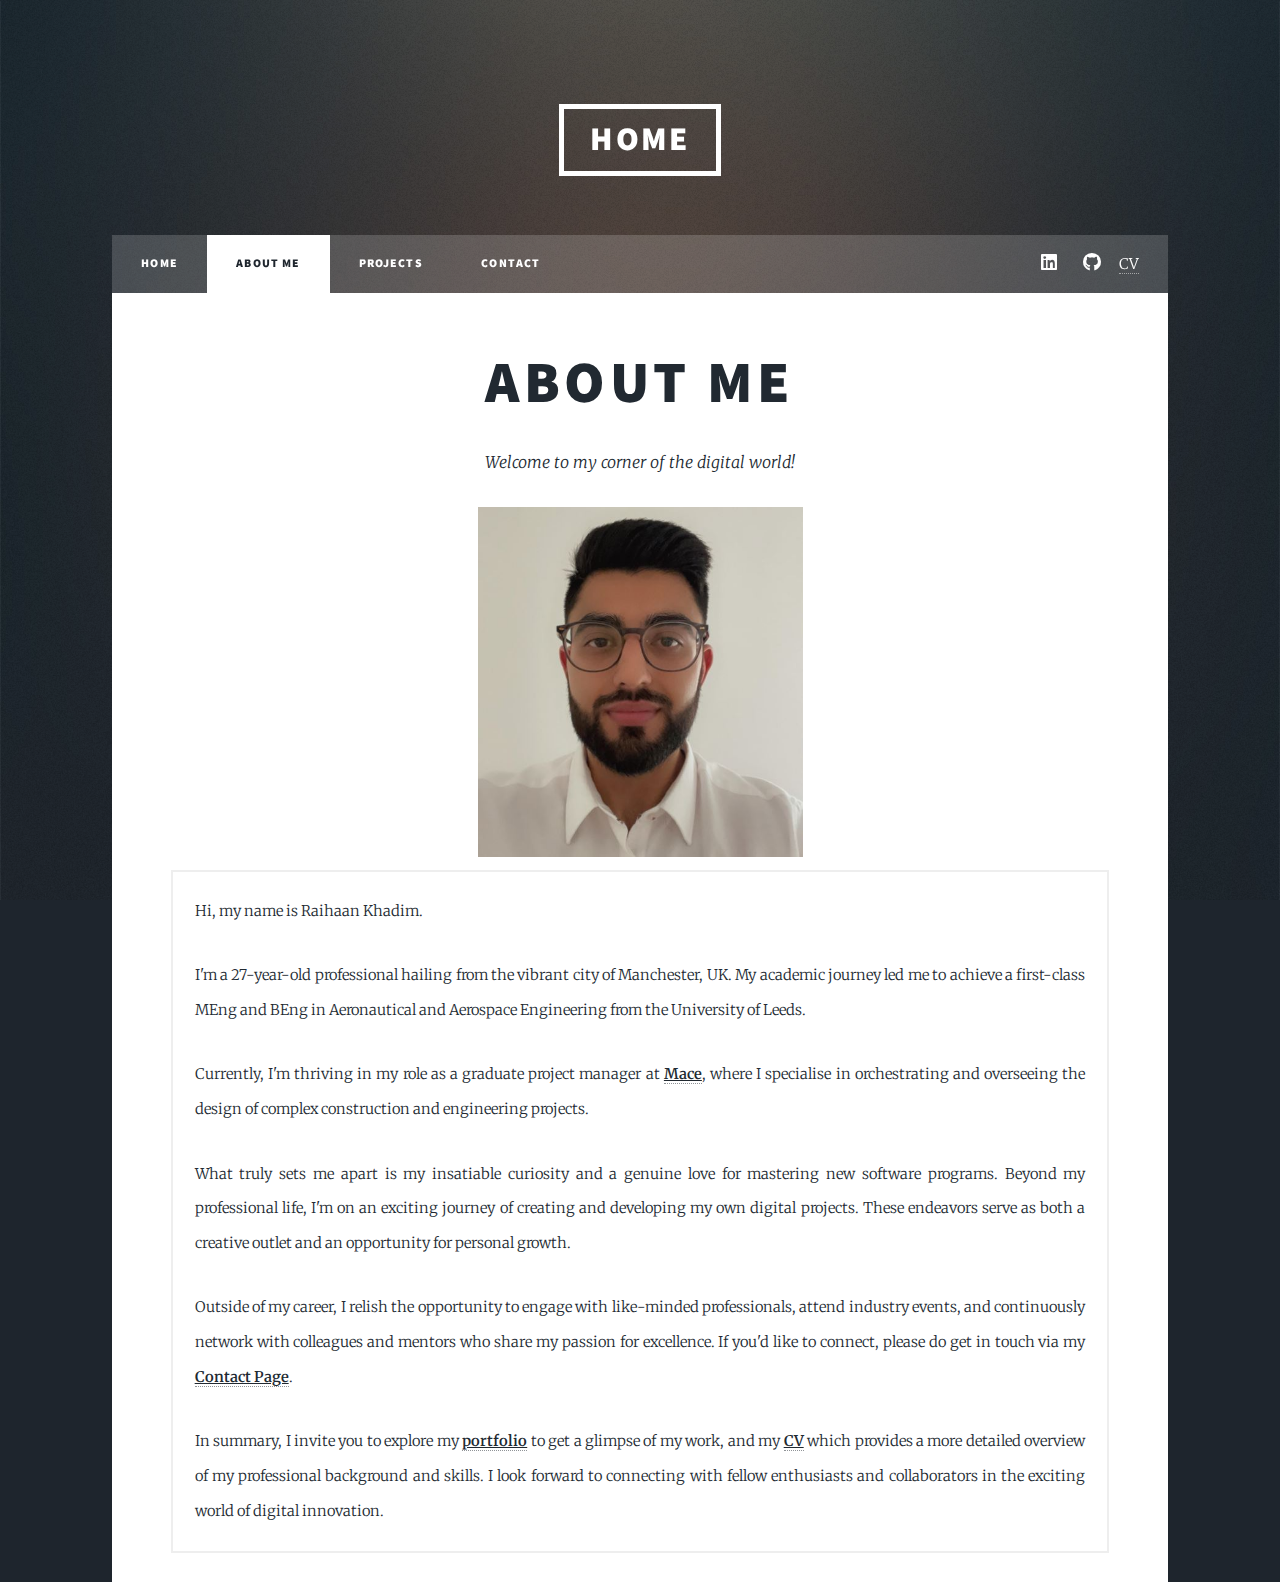
==== commit 2f81b681: "Add files via upload" ====
--- a/aboutme.html
+++ b/aboutme.html
@@ -3,7 +3,7 @@
 <head>
     <title>About Me – Raihaan Khadim Portfolio</title>
     <meta charset="utf-8" />
-    <meta name="viewport" content="width=device-width, initial-scale=1" />
+    <meta name="viewport" content="width=device-width, initial-scale=1, user-scalable=no" />
     <link rel="stylesheet" href="assets/css/main.css" />
     <noscript><link rel="stylesheet" href="assets/css/noscript.css" /></noscript>
 </head>
@@ -36,12 +36,12 @@
             <header class="major">
                 <h1>About Me</h1>
                 <p>Welcome to my corner of the digital world!</p>
-                <div><img src="images/profilepic.png" width="325" height="370" alt="" class="center" /></div>
+                <div><img src="images/pp1png.png" width="325" height="350" alt="" class="center" /></div>
                 <div class="box">
                     <p>Hi, my name is Raihaan Khadim.</p>
                     <p>I'm a 27-year-old professional hailing from the vibrant city of Manchester, UK. My academic journey led me to achieve a first-class MEng and BEng in Aeronautical and Aerospace Engineering from the University of Leeds.</p>
                     <p>Currently, I'm thriving in my role as a graduate project manager at <a href="https://macegroup.com"><u><b>Mace</b></u></a>, where I specialise in orchestrating and overseeing the design of complex construction and engineering projects.</p>
-                    <p>What truly sets me apart is my insatiable curiosity and a genuine love for mastering new software programs. Beyond my professional life, I'm on an exciting journey of creating and developing my own digital projects. These endeavours serve as both a creative outlet and an opportunity for personal growth.</p>
+                    <p>What truly sets me apart is my insatiable curiosity and a genuine love for mastering new software programs. Beyond my professional life, I'm on an exciting journey of creating and developing my own digital projects. These endeavors serve as both a creative outlet and an opportunity for personal growth.</p>
                     <p>Outside of my career, I relish the opportunity to engage with like-minded professionals, attend industry events, and continuously network with colleagues and mentors who share my passion for excellence. If you'd like to connect, please do get in touch via my <a href="contact.html"><u><b>Contact Page</b></u></a>.</p>
                     <p>In summary, I invite you to explore my <a href="projects.html"><u><b>portfolio</b></u></a> to get a glimpse of my work, and my <a href="Raihaan Khadim Portfolio CV.pdf"><u><b>CV</b></u></a> which provides a more detailed overview of my professional background and skills. I look forward to connecting with fellow enthusiasts and collaborators in the exciting world of digital innovation.</p>
                 </div>
@@ -58,4 +58,4 @@
     <script src="assets/js/util.js"></script>
     <script src="assets/js/main.js"></script>
 </body>
-</html>
+</html>--- a/assets/css/main.css
+++ b/assets/css/main.css
@@ -1,4689 +1,4703 @@
-@import url(fontawesome-all.min.css);
-@import url("https://fonts.googleapis.com/css?family=Merriweather:300,700,300italic,700italic|Source+Sans+Pro:900");
-
-/*
-	Massively by HTML5 UP
-	html5up.net | @ajlkn
-	Free for personal and commercial use under the CCA 3.0 license (html5up.net/license)
-*/
-
-html, body, div, span, applet, object,
-iframe, h1, h2, h3, h4, h5, h6, p, blockquote,
-pre, a, abbr, acronym, address, big, cite,
-code, del, dfn, em, img, ins, kbd, q, s, samp,
-small, strike, strong, sub, sup, tt, var, b,
-u, i, center, dl, dt, dd, ol, ul, li, fieldset,
-form, label, legend, table, caption, tbody,
-tfoot, thead, tr, th, td, article, aside,
-canvas, details, embed, figure, figcaption,
-footer, header, hgroup, menu, nav, output, ruby,
-section, summary, time, mark, audio, video {
-	margin: 0;
-	padding: 0;
-	border: 0;
-	font-size: 100%;
-	font: inherit;
-	vertical-align: baseline;}
-
-article, aside, details, figcaption, figure,
-footer, header, hgroup, menu, nav, section {
-	display: block;}
-
-body {
-	line-height: 1;
-}
-
-ol, ul {
-	list-style: none;
-}
-
-blockquote, q {
-	quotes: none;
-}
-
-	blockquote:before, blockquote:after, q:before, q:after {
-		content: '';
-		content: none;
-	}
-
-table {
-	border-collapse: collapse;
-	border-spacing: 0;
-}
-
-body {
-	-webkit-text-size-adjust: none;
-}
-
-mark {
-	background-color: transparent;
-	color: inherit;
-}
-
-input::-moz-focus-inner {
-	border: 0;
-	padding: 0;
-}
-
-input, select, textarea {
-	-moz-appearance: none;
-	-webkit-appearance: none;
-	-ms-appearance: none;
-	appearance: none;
-}
-
-/* Basic */
-
-	@-ms-viewport {
-		width: device-width;
-	}
-
-	body {
-		-ms-overflow-style: scrollbar;
-	}
-
-	@media screen and (max-width: 480px) {
-
-		html, body {
-			min-width: 320px;
-		}
-
-	}
-
-	html {
-		box-sizing: border-box;
-	}
-
-	*, *:before, *:after {
-		box-sizing: inherit;
-	}
-
-	body {
-		background-color: #1e252d;
-	}
-
-		body.is-preload *, body.is-preload *:before, body.is-preload *:after {
-			-moz-animation: none !important;
-			-webkit-animation: none !important;
-			-ms-animation: none !important;
-			animation: none !important;
-			-moz-transition: none !important;
-			-webkit-transition: none !important;
-			-ms-transition: none !important;
-			transition: none !important;
-		}
-
-/* Type */
-
-	html {
-		font-size: 16pt;
-	}
-
-		@media screen and (max-width: 1680px) {
-
-			html {
-				font-size: 12pt;
-			}
-
-		}
-
-		@media screen and (max-width: 1280px) {
-
-			html {
-				font-size: 11pt;
-			}
-
-		}
-
-		@media screen and (max-width: 360px) {
-
-			html {
-				font-size: 10pt;
-			}
-
-		}
-
-	body {
-		color: #212931;
-	}
-
-	body, input, select, textarea {
-		font-family: "Merriweather", Georgia, serif;
-		font-weight: 300;
-		font-size: 1rem;
-		line-height: 2.375;
-	}
-
-	a {
-		-moz-transition: color 0.2s ease-in-out, background-color 0.2s ease-in-out, border-color 0.2s ease-in-out, box-shadow 0.2s ease-in-out;
-		-webkit-transition: color 0.2s ease-in-out, background-color 0.2s ease-in-out, border-color 0.2s ease-in-out, box-shadow 0.2s ease-in-out;
-		-ms-transition: color 0.2s ease-in-out, background-color 0.2s ease-in-out, border-color 0.2s ease-in-out, box-shadow 0.2s ease-in-out;
-		transition: color 0.2s ease-in-out, background-color 0.2s ease-in-out, border-color 0.2s ease-in-out, box-shadow 0.2s ease-in-out;
-		border-bottom: dotted 1px;
-		text-decoration: none;
-	}
-
-		a:hover {
-			border-bottom-color: transparent;
-		}
-
-	strong, b {
-		font-weight: 600;
-	}
-
-	em, i {
-		font-style: italic;
-	}
-
-	p {
-		text-align: justify;
-		margin: 0 0 2rem 0;
-	}
-
-	h1, h2, h3, h4, h5, h6 {
-		font-family: "Source Sans Pro", Helvetica, sans-serif;
-		font-weight: 900;
-		line-height: 1.5;
-		letter-spacing: 0.075em;
-		text-transform: uppercase;
-		margin: 0 0 1rem 0;
-	}
-
-		h1 a, h2 a, h3 a, h4 a, h5 a, h6 a {
-			border-bottom: 0;
-			color: inherit;
-			text-decoration: none;
-		}
-
-	h1 {
-		font-size: 4rem;
-		line-height: 1.1;
-		margin: 0 0 2rem 0;
-	}
-
-	h2 {
-		font-size: 1.75rem;
-		line-height: 1.3;
-		margin: 0 0 1.5rem 0;
-	}
-
-	h3 {
-		font-size: 1.25rem;
-		margin: 0 0 1.5rem 0;
-	}
-
-	h4 {
-		font-size: 1rem;
-	}
-
-	h5 {
-		font-size: 0.9rem;
-	}
-
-	h6 {
-		font-size: 0.8rem;
-	}
-
-	sub {
-		font-size: 0.8rem;
-		position: relative;
-		top: 0.5rem;
-	}
-
-	sup {
-		font-size: 0.8rem;
-		position: relative;
-		top: -0.5rem;
-	}
-
-	blockquote {
-		border-left: solid 4px;
-		font-style: italic;
-		margin: 0 0 2rem 0;
-		padding: 0.5rem 0 0.5rem 2rem;
-	}
-
-	code {
-		border: solid 2px;
-		font-family: "Courier New", monospace;
-		font-size: 0.9rem;
-		margin: 0 0.25rem;
-		padding: 0.25rem 0.65rem;
-	}
-
-	pre {
-		-webkit-overflow-scrolling: touch;
-		font-family: "Courier New", monospace;
-		font-size: 0.9rem;
-		margin: 0 0 2rem 0;
-	}
-
-		pre code {
-			display: block;
-			line-height: 1.75;
-			padding: 1rem 1.5rem;
-			overflow-x: auto;
-		}
-
-	hr {
-		border: 0;
-		border-bottom: solid 2px;
-		margin: 3rem 0;
-	}
-
-		hr.major {
-			margin: 5rem 0;
-		}
-
-	.align-left {
-		text-align: left;
-	}
-
-	.align-center {
-		text-align: center;
-	}
-
-	.align-right {
-		text-align: right;
-	}
-
-	input, select, textarea {
-		color: #212931;
-	}
-
-	a {
-		color: #212931;
-		border-bottom-color: rgba(33, 41, 49, 0.5);
-	}
-
-		a:hover {
-			border-bottom-color: transparent;
-			color: #18bfef !important;
-		}
-
-	strong, b {
-		color: #212931;
-	}
-
-	h1, h2, h3, h4, h5, h6 {
-		color: #212931;
-	}
-
-	blockquote {
-		border-left-color: #eeeeee;
-	}
-
-	code {
-		background: rgba(220, 220, 220, 0.25);
-		border-color: #eeeeee;
-	}
-
-	hr {
-		border-bottom-color: #eeeeee;
-	}
-
-/* Row */
-
-	.row {
-		display: flex;
-		flex-wrap: wrap;
-		box-sizing: border-box;
-		align-items: stretch;
-	}
-
-		.row > * {
-			box-sizing: border-box;
-		}
-
-		.row.gtr-uniform > * > :last-child {
-			margin-bottom: 0;
-		}
-
-		.row.aln-left {
-			justify-content: flex-start;
-		}
-
-		.row.aln-center {
-			justify-content: center;
-		}
-
-		.row.aln-right {
-			justify-content: flex-end;
-		}
-
-		.row.aln-top {
-			align-items: flex-start;
-		}
-
-		.row.aln-middle {
-			align-items: center;
-		}
-
-		.row.aln-bottom {
-			align-items: flex-end;
-		}
-
-		.row > .imp {
-			order: -1;
-		}
-
-		.row > .col-1 {
-			width: 8.33333%;
-		}
-
-		.row > .off-1 {
-			margin-left: 8.33333%;
-		}
-
-		.row > .col-2 {
-			width: 16.66667%;
-		}
-
-		.row > .off-2 {
-			margin-left: 16.66667%;
-		}
-
-		.row > .col-3 {
-			width: 25%;
-		}
-
-		.row > .off-3 {
-			margin-left: 25%;
-		}
-
-		.row > .col-4 {
-			width: 33.33333%;
-		}
-
-		.row > .off-4 {
-			margin-left: 33.33333%;
-		}
-
-		.row > .col-5 {
-			width: 41.66667%;
-		}
-
-		.row > .off-5 {
-			margin-left: 41.66667%;
-		}
-
-		.row > .col-6 {
-			width: 50%;
-		}
-
-		.row > .off-6 {
-			margin-left: 50%;
-		}
-
-		.row > .col-7 {
-			width: 58.33333%;
-		}
-
-		.row > .off-7 {
-			margin-left: 58.33333%;
-		}
-
-		.row > .col-8 {
-			width: 66.66667%;
-		}
-
-		.row > .off-8 {
-			margin-left: 66.66667%;
-		}
-
-		.row > .col-9 {
-			width: 75%;
-		}
-
-		.row > .off-9 {
-			margin-left: 75%;
-		}
-
-		.row > .col-10 {
-			width: 83.33333%;
-		}
-
-		.row > .off-10 {
-			margin-left: 83.33333%;
-		}
-
-		.row > .col-11 {
-			width: 91.66667%;
-		}
-
-		.row > .off-11 {
-			margin-left: 91.66667%;
-		}
-
-		.row > .col-12 {
-			width: 100%;
-		}
-
-		.row > .off-12 {
-			margin-left: 100%;
-		}
-
-		.row.gtr-0 {
-			margin-top: 0;
-			margin-left: 0rem;
-		}
-
-			.row.gtr-0 > * {
-				padding: 0 0 0 0rem;
-			}
-
-			.row.gtr-0.gtr-uniform {
-				margin-top: 0rem;
-			}
-
-				.row.gtr-0.gtr-uniform > * {
-					padding-top: 0rem;
-				}
-
-		.row.gtr-25 {
-			margin-top: 0;
-			margin-left: -0.375rem;
-		}
-
-			.row.gtr-25 > * {
-				padding: 0 0 0 0.375rem;
-			}
-
-			.row.gtr-25.gtr-uniform {
-				margin-top: -0.375rem;
-			}
-
-				.row.gtr-25.gtr-uniform > * {
-					padding-top: 0.375rem;
-				}
-
-		.row.gtr-50 {
-			margin-top: 0;
-			margin-left: -0.75rem;
-		}
-
-			.row.gtr-50 > * {
-				padding: 0 0 0 0.75rem;
-			}
-
-			.row.gtr-50.gtr-uniform {
-				margin-top: -0.75rem;
-			}
-
-				.row.gtr-50.gtr-uniform > * {
-					padding-top: 0.75rem;
-				}
-
-		.row {
-			margin-top: 0;
-			margin-left: -1.5rem;
-		}
-
-			.row > * {
-				padding: 0 0 0 1.5rem;
-			}
-
-			.row.gtr-uniform {
-				margin-top: -1.5rem;
-			}
-
-				.row.gtr-uniform > * {
-					padding-top: 1.5rem;
-				}
-
-		.row.gtr-150 {
-			margin-top: 0;
-			margin-left: -2.25rem;
-		}
-
-			.row.gtr-150 > * {
-				padding: 0 0 0 2.25rem;
-			}
-
-			.row.gtr-150.gtr-uniform {
-				margin-top: -2.25rem;
-			}
-
-				.row.gtr-150.gtr-uniform > * {
-					padding-top: 2.25rem;
-				}
-
-		.row.gtr-200 {
-			margin-top: 0;
-			margin-left: -3rem;
-		}
-
-			.row.gtr-200 > * {
-				padding: 0 0 0 3rem;
-			}
-
-			.row.gtr-200.gtr-uniform {
-				margin-top: -3rem;
-			}
-
-				.row.gtr-200.gtr-uniform > * {
-					padding-top: 3rem;
-				}
-
-		@media screen and (max-width: 1680px) {
-
-			.row {
-				display: flex;
-				flex-wrap: wrap;
-				box-sizing: border-box;
-				align-items: stretch;
-			}
-
-				.row > * {
-					box-sizing: border-box;
-				}
-
-				.row.gtr-uniform > * > :last-child {
-					margin-bottom: 0;
-				}
-
-				.row.aln-left {
-					justify-content: flex-start;
-				}
-
-				.row.aln-center {
-					justify-content: center;
-				}
-
-				.row.aln-right {
-					justify-content: flex-end;
-				}
-
-				.row.aln-top {
-					align-items: flex-start;
-				}
-
-				.row.aln-middle {
-					align-items: center;
-				}
-
-				.row.aln-bottom {
-					align-items: flex-end;
-				}
-
-				.row > .imp-xlarge {
-					order: -1;
-				}
-
-				.row > .col-1-xlarge {
-					width: 8.33333%;
-				}
-
-				.row > .off-1-xlarge {
-					margin-left: 8.33333%;
-				}
-
-				.row > .col-2-xlarge {
-					width: 16.66667%;
-				}
-
-				.row > .off-2-xlarge {
-					margin-left: 16.66667%;
-				}
-
-				.row > .col-3-xlarge {
-					width: 25%;
-				}
-
-				.row > .off-3-xlarge {
-					margin-left: 25%;
-				}
-
-				.row > .col-4-xlarge {
-					width: 33.33333%;
-				}
-
-				.row > .off-4-xlarge {
-					margin-left: 33.33333%;
-				}
-
-				.row > .col-5-xlarge {
-					width: 41.66667%;
-				}
-
-				.row > .off-5-xlarge {
-					margin-left: 41.66667%;
-				}
-
-				.row > .col-6-xlarge {
-					width: 50%;
-				}
-
-				.row > .off-6-xlarge {
-					margin-left: 50%;
-				}
-
-				.row > .col-7-xlarge {
-					width: 58.33333%;
-				}
-
-				.row > .off-7-xlarge {
-					margin-left: 58.33333%;
-				}
-
-				.row > .col-8-xlarge {
-					width: 66.66667%;
-				}
-
-				.row > .off-8-xlarge {
-					margin-left: 66.66667%;
-				}
-
-				.row > .col-9-xlarge {
-					width: 75%;
-				}
-
-				.row > .off-9-xlarge {
-					margin-left: 75%;
-				}
-
-				.row > .col-10-xlarge {
-					width: 83.33333%;
-				}
-
-				.row > .off-10-xlarge {
-					margin-left: 83.33333%;
-				}
-
-				.row > .col-11-xlarge {
-					width: 91.66667%;
-				}
-
-				.row > .off-11-xlarge {
-					margin-left: 91.66667%;
-				}
-
-				.row > .col-12-xlarge {
-					width: 100%;
-				}
-
-				.row > .off-12-xlarge {
-					margin-left: 100%;
-				}
-
-				.row.gtr-0 {
-					margin-top: 0;
-					margin-left: 0rem;
-				}
-
-					.row.gtr-0 > * {
-						padding: 0 0 0 0rem;
-					}
-
-					.row.gtr-0.gtr-uniform {
-						margin-top: 0rem;
-					}
-
-						.row.gtr-0.gtr-uniform > * {
-							padding-top: 0rem;
-						}
-
-				.row.gtr-25 {
-					margin-top: 0;
-					margin-left: -0.375rem;
-				}
-
-					.row.gtr-25 > * {
-						padding: 0 0 0 0.375rem;
-					}
-
-					.row.gtr-25.gtr-uniform {
-						margin-top: -0.375rem;
-					}
-
-						.row.gtr-25.gtr-uniform > * {
-							padding-top: 0.375rem;
-						}
-
-				.row.gtr-50 {
-					margin-top: 0;
-					margin-left: -0.75rem;
-				}
-
-					.row.gtr-50 > * {
-						padding: 0 0 0 0.75rem;
-					}
-
-					.row.gtr-50.gtr-uniform {
-						margin-top: -0.75rem;
-					}
-
-						.row.gtr-50.gtr-uniform > * {
-							padding-top: 0.75rem;
-						}
-
-				.row {
-					margin-top: 0;
-					margin-left: -1.5rem;
-				}
-
-					.row > * {
-						padding: 0 0 0 1.5rem;
-					}
-
-					.row.gtr-uniform {
-						margin-top: -1.5rem;
-					}
-
-						.row.gtr-uniform > * {
-							padding-top: 1.5rem;
-						}
-
-				.row.gtr-150 {
-					margin-top: 0;
-					margin-left: -2.25rem;
-				}
-
-					.row.gtr-150 > * {
-						padding: 0 0 0 2.25rem;
-					}
-
-					.row.gtr-150.gtr-uniform {
-						margin-top: -2.25rem;
-					}
-
-						.row.gtr-150.gtr-uniform > * {
-							padding-top: 2.25rem;
-						}
-
-				.row.gtr-200 {
-					margin-top: 0;
-					margin-left: -3rem;
-				}
-
-					.row.gtr-200 > * {
-						padding: 0 0 0 3rem;
-					}
-
-					.row.gtr-200.gtr-uniform {
-						margin-top: -3rem;
-					}
-
-						.row.gtr-200.gtr-uniform > * {
-							padding-top: 3rem;
-						}
-
-		}
-
-		@media screen and (max-width: 1280px) {
-
-			.row {
-				display: flex;
-				flex-wrap: wrap;
-				box-sizing: border-box;
-				align-items: stretch;
-			}
-
-				.row > * {
-					box-sizing: border-box;
-				}
-
-				.row.gtr-uniform > * > :last-child {
-					margin-bottom: 0;
-				}
-
-				.row.aln-left {
-					justify-content: flex-start;
-				}
-
-				.row.aln-center {
-					justify-content: center;
-				}
-
-				.row.aln-right {
-					justify-content: flex-end;
-				}
-
-				.row.aln-top {
-					align-items: flex-start;
-				}
-
-				.row.aln-middle {
-					align-items: center;
-				}
-
-				.row.aln-bottom {
-					align-items: flex-end;
-				}
-
-				.row > .imp-large {
-					order: -1;
-				}
-
-				.row > .col-1-large {
-					width: 8.33333%;
-				}
-
-				.row > .off-1-large {
-					margin-left: 8.33333%;
-				}
-
-				.row > .col-2-large {
-					width: 16.66667%;
-				}
-
-				.row > .off-2-large {
-					margin-left: 16.66667%;
-				}
-
-				.row > .col-3-large {
-					width: 25%;
-				}
-
-				.row > .off-3-large {
-					margin-left: 25%;
-				}
-
-				.row > .col-4-large {
-					width: 33.33333%;
-				}
-
-				.row > .off-4-large {
-					margin-left: 33.33333%;
-				}
-
-				.row > .col-5-large {
-					width: 41.66667%;
-				}
-
-				.row > .off-5-large {
-					margin-left: 41.66667%;
-				}
-
-				.row > .col-6-large {
-					width: 50%;
-				}
-
-				.row > .off-6-large {
-					margin-left: 50%;
-				}
-
-				.row > .col-7-large {
-					width: 58.33333%;
-				}
-
-				.row > .off-7-large {
-					margin-left: 58.33333%;
-				}
-
-				.row > .col-8-large {
-					width: 66.66667%;
-				}
-
-				.row > .off-8-large {
-					margin-left: 66.66667%;
-				}
-
-				.row > .col-9-large {
-					width: 75%;
-				}
-
-				.row > .off-9-large {
-					margin-left: 75%;
-				}
-
-				.row > .col-10-large {
-					width: 83.33333%;
-				}
-
-				.row > .off-10-large {
-					margin-left: 83.33333%;
-				}
-
-				.row > .col-11-large {
-					width: 91.66667%;
-				}
-
-				.row > .off-11-large {
-					margin-left: 91.66667%;
-				}
-
-				.row > .col-12-large {
-					width: 100%;
-				}
-
-				.row > .off-12-large {
-					margin-left: 100%;
-				}
-
-				.row.gtr-0 {
-					margin-top: 0;
-					margin-left: 0rem;
-				}
-
-					.row.gtr-0 > * {
-						padding: 0 0 0 0rem;
-					}
-
-					.row.gtr-0.gtr-uniform {
-						margin-top: 0rem;
-					}
-
-						.row.gtr-0.gtr-uniform > * {
-							padding-top: 0rem;
-						}
-
-				.row.gtr-25 {
-					margin-top: 0;
-					margin-left: -0.375rem;
-				}
-
-					.row.gtr-25 > * {
-						padding: 0 0 0 0.375rem;
-					}
-
-					.row.gtr-25.gtr-uniform {
-						margin-top: -0.375rem;
-					}
-
-						.row.gtr-25.gtr-uniform > * {
-							padding-top: 0.375rem;
-						}
-
-				.row.gtr-50 {
-					margin-top: 0;
-					margin-left: -0.75rem;
-				}
-
-					.row.gtr-50 > * {
-						padding: 0 0 0 0.75rem;
-					}
-
-					.row.gtr-50.gtr-uniform {
-						margin-top: -0.75rem;
-					}
-
-						.row.gtr-50.gtr-uniform > * {
-							padding-top: 0.75rem;
-						}
-
-				.row {
-					margin-top: 0;
-					margin-left: -1.5rem;
-				}
-
-					.row > * {
-						padding: 0 0 0 1.5rem;
-					}
-
-					.row.gtr-uniform {
-						margin-top: -1.5rem;
-					}
-
-						.row.gtr-uniform > * {
-							padding-top: 1.5rem;
-						}
-
-				.row.gtr-150 {
-					margin-top: 0;
-					margin-left: -2.25rem;
-				}
-
-					.row.gtr-150 > * {
-						padding: 0 0 0 2.25rem;
-					}
-
-					.row.gtr-150.gtr-uniform {
-						margin-top: -2.25rem;
-					}
-
-						.row.gtr-150.gtr-uniform > * {
-							padding-top: 2.25rem;
-						}
-
-				.row.gtr-200 {
-					margin-top: 0;
-					margin-left: -3rem;
-				}
-
-					.row.gtr-200 > * {
-						padding: 0 0 0 3rem;
-					}
-
-					.row.gtr-200.gtr-uniform {
-						margin-top: -3rem;
-					}
-
-						.row.gtr-200.gtr-uniform > * {
-							padding-top: 3rem;
-						}
-
-		}
-
-		@media screen and (max-width: 980px) {
-
-			.row {
-				display: flex;
-				flex-wrap: wrap;
-				box-sizing: border-box;
-				align-items: stretch;
-			}
-
-				.row > * {
-					box-sizing: border-box;
-				}
-
-				.row.gtr-uniform > * > :last-child {
-					margin-bottom: 0;
-				}
-
-				.row.aln-left {
-					justify-content: flex-start;
-				}
-
-				.row.aln-center {
-					justify-content: center;
-				}
-
-				.row.aln-right {
-					justify-content: flex-end;
-				}
-
-				.row.aln-top {
-					align-items: flex-start;
-				}
-
-				.row.aln-middle {
-					align-items: center;
-				}
-
-				.row.aln-bottom {
-					align-items: flex-end;
-				}
-
-				.row > .imp-medium {
-					order: -1;
-				}
-
-				.row > .col-1-medium {
-					width: 8.33333%;
-				}
-
-				.row > .off-1-medium {
-					margin-left: 8.33333%;
-				}
-
-				.row > .col-2-medium {
-					width: 16.66667%;
-				}
-
-				.row > .off-2-medium {
-					margin-left: 16.66667%;
-				}
-
-				.row > .col-3-medium {
-					width: 25%;
-				}
-
-				.row > .off-3-medium {
-					margin-left: 25%;
-				}
-
-				.row > .col-4-medium {
-					width: 33.33333%;
-				}
-
-				.row > .off-4-medium {
-					margin-left: 33.33333%;
-				}
-
-				.row > .col-5-medium {
-					width: 41.66667%;
-				}
-
-				.row > .off-5-medium {
-					margin-left: 41.66667%;
-				}
-
-				.row > .col-6-medium {
-					width: 50%;
-				}
-
-				.row > .off-6-medium {
-					margin-left: 50%;
-				}
-
-				.row > .col-7-medium {
-					width: 58.33333%;
-				}
-
-				.row > .off-7-medium {
-					margin-left: 58.33333%;
-				}
-
-				.row > .col-8-medium {
-					width: 66.66667%;
-				}
-
-				.row > .off-8-medium {
-					margin-left: 66.66667%;
-				}
-
-				.row > .col-9-medium {
-					width: 75%;
-				}
-
-				.row > .off-9-medium {
-					margin-left: 75%;
-				}
-
-				.row > .col-10-medium {
-					width: 83.33333%;
-				}
-
-				.row > .off-10-medium {
-					margin-left: 83.33333%;
-				}
-
-				.row > .col-11-medium {
-					width: 91.66667%;
-				}
-
-				.row > .off-11-medium {
-					margin-left: 91.66667%;
-				}
-
-				.row > .col-12-medium {
-					width: 100%;
-				}
-
-				.row > .off-12-medium {
-					margin-left: 100%;
-				}
-
-				.row.gtr-0 {
-					margin-top: 0;
-					margin-left: 0rem;
-				}
-
-					.row.gtr-0 > * {
-						padding: 0 0 0 0rem;
-					}
-
-					.row.gtr-0.gtr-uniform {
-						margin-top: 0rem;
-					}
-
-						.row.gtr-0.gtr-uniform > * {
-							padding-top: 0rem;
-						}
-
-				.row.gtr-25 {
-					margin-top: 0;
-					margin-left: -0.375rem;
-				}
-
-					.row.gtr-25 > * {
-						padding: 0 0 0 0.375rem;
-					}
-
-					.row.gtr-25.gtr-uniform {
-						margin-top: -0.375rem;
-					}
-
-						.row.gtr-25.gtr-uniform > * {
-							padding-top: 0.375rem;
-						}
-
-				.row.gtr-50 {
-					margin-top: 0;
-					margin-left: -0.75rem;
-				}
-
-					.row.gtr-50 > * {
-						padding: 0 0 0 0.75rem;
-					}
-
-					.row.gtr-50.gtr-uniform {
-						margin-top: -0.75rem;
-					}
-
-						.row.gtr-50.gtr-uniform > * {
-							padding-top: 0.75rem;
-						}
-
-				.row {
-					margin-top: 0;
-					margin-left: -1.5rem;
-				}
-
-					.row > * {
-						padding: 0 0 0 1.5rem;
-					}
-
-					.row.gtr-uniform {
-						margin-top: -1.5rem;
-					}
-
-						.row.gtr-uniform > * {
-							padding-top: 1.5rem;
-						}
-
-				.row.gtr-150 {
-					margin-top: 0;
-					margin-left: -2.25rem;
-				}
-
-					.row.gtr-150 > * {
-						padding: 0 0 0 2.25rem;
-					}
-
-					.row.gtr-150.gtr-uniform {
-						margin-top: -2.25rem;
-					}
-
-						.row.gtr-150.gtr-uniform > * {
-							padding-top: 2.25rem;
-						}
-
-				.row.gtr-200 {
-					margin-top: 0;
-					margin-left: -3rem;
-				}
-
-					.row.gtr-200 > * {
-						padding: 0 0 0 3rem;
-					}
-
-					.row.gtr-200.gtr-uniform {
-						margin-top: -3rem;
-					}
-
-						.row.gtr-200.gtr-uniform > * {
-							padding-top: 3rem;
-						}
-
-		}
-
-		@media screen and (max-width: 736px) {
-
-			.row {
-				display: flex;
-				flex-wrap: wrap;
-				box-sizing: border-box;
-				align-items: stretch;
-			}
-
-				.row > * {
-					box-sizing: border-box;
-				}
-
-				.row.gtr-uniform > * > :last-child {
-					margin-bottom: 0;
-				}
-
-				.row.aln-left {
-					justify-content: flex-start;
-				}
-
-				.row.aln-center {
-					justify-content: center;
-				}
-
-				.row.aln-right {
-					justify-content: flex-end;
-				}
-
-				.row.aln-top {
-					align-items: flex-start;
-				}
-
-				.row.aln-middle {
-					align-items: center;
-				}
-
-				.row.aln-bottom {
-					align-items: flex-end;
-				}
-
-				.row > .imp-small {
-					order: -1;
-				}
-
-				.row > .col-1-small {
-					width: 8.33333%;
-				}
-
-				.row > .off-1-small {
-					margin-left: 8.33333%;
-				}
-
-				.row > .col-2-small {
-					width: 16.66667%;
-				}
-
-				.row > .off-2-small {
-					margin-left: 16.66667%;
-				}
-
-				.row > .col-3-small {
-					width: 25%;
-				}
-
-				.row > .off-3-small {
-					margin-left: 25%;
-				}
-
-				.row > .col-4-small {
-					width: 33.33333%;
-				}
-
-				.row > .off-4-small {
-					margin-left: 33.33333%;
-				}
-
-				.row > .col-5-small {
-					width: 41.66667%;
-				}
-
-				.row > .off-5-small {
-					margin-left: 41.66667%;
-				}
-
-				.row > .col-6-small {
-					width: 50%;
-				}
-
-				.row > .off-6-small {
-					margin-left: 50%;
-				}
-
-				.row > .col-7-small {
-					width: 58.33333%;
-				}
-
-				.row > .off-7-small {
-					margin-left: 58.33333%;
-				}
-
-				.row > .col-8-small {
-					width: 66.66667%;
-				}
-
-				.row > .off-8-small {
-					margin-left: 66.66667%;
-				}
-
-				.row > .col-9-small {
-					width: 75%;
-				}
-
-				.row > .off-9-small {
-					margin-left: 75%;
-				}
-
-				.row > .col-10-small {
-					width: 83.33333%;
-				}
-
-				.row > .off-10-small {
-					margin-left: 83.33333%;
-				}
-
-				.row > .col-11-small {
-					width: 91.66667%;
-				}
-
-				.row > .off-11-small {
-					margin-left: 91.66667%;
-				}
-
-				.row > .col-12-small {
-					width: 100%;
-				}
-
-				.row > .off-12-small {
-					margin-left: 100%;
-				}
-
-				.row.gtr-0 {
-					margin-top: 0;
-					margin-left: 0rem;
-				}
-
-					.row.gtr-0 > * {
-						padding: 0 0 0 0rem;
-					}
-
-					.row.gtr-0.gtr-uniform {
-						margin-top: 0rem;
-					}
-
-						.row.gtr-0.gtr-uniform > * {
-							padding-top: 0rem;
-						}
-
-				.row.gtr-25 {
-					margin-top: 0;
-					margin-left: -0.375rem;
-				}
-
-					.row.gtr-25 > * {
-						padding: 0 0 0 0.375rem;
-					}
-
-					.row.gtr-25.gtr-uniform {
-						margin-top: -0.375rem;
-					}
-
-						.row.gtr-25.gtr-uniform > * {
-							padding-top: 0.375rem;
-						}
-
-				.row.gtr-50 {
-					margin-top: 0;
-					margin-left: -0.75rem;
-				}
-
-					.row.gtr-50 > * {
-						padding: 0 0 0 0.75rem;
-					}
-
-					.row.gtr-50.gtr-uniform {
-						margin-top: -0.75rem;
-					}
-
-						.row.gtr-50.gtr-uniform > * {
-							padding-top: 0.75rem;
-						}
-
-				.row {
-					margin-top: 0;
-					margin-left: -1.5rem;
-				}
-
-					.row > * {
-						padding: 0 0 0 1.5rem;
-					}
-
-					.row.gtr-uniform {
-						margin-top: -1.5rem;
-					}
-
-						.row.gtr-uniform > * {
-							padding-top: 1.5rem;
-						}
-
-				.row.gtr-150 {
-					margin-top: 0;
-					margin-left: -2.25rem;
-				}
-
-					.row.gtr-150 > * {
-						padding: 0 0 0 2.25rem;
-					}
-
-					.row.gtr-150.gtr-uniform {
-						margin-top: -2.25rem;
-					}
-
-						.row.gtr-150.gtr-uniform > * {
-							padding-top: 2.25rem;
-						}
-
-				.row.gtr-200 {
-					margin-top: 0;
-					margin-left: -3rem;
-				}
-
-					.row.gtr-200 > * {
-						padding: 0 0 0 3rem;
-					}
-
-					.row.gtr-200.gtr-uniform {
-						margin-top: -3rem;
-					}
-
-						.row.gtr-200.gtr-uniform > * {
-							padding-top: 3rem;
-						}
-
-		}
-
-		@media screen and (max-width: 480px) {
-
-			.row {
-				display: flex;
-				flex-wrap: wrap;
-				box-sizing: border-box;
-				align-items: stretch;
-			}
-
-				.row > * {
-					box-sizing: border-box;
-				}
-
-				.row.gtr-uniform > * > :last-child {
-					margin-bottom: 0;
-				}
-
-				.row.aln-left {
-					justify-content: flex-start;
-				}
-
-				.row.aln-center {
-					justify-content: center;
-				}
-
-				.row.aln-right {
-					justify-content: flex-end;
-				}
-
-				.row.aln-top {
-					align-items: flex-start;
-				}
-
-				.row.aln-middle {
-					align-items: center;
-				}
-
-				.row.aln-bottom {
-					align-items: flex-end;
-				}
-
-				.row > .imp-xsmall {
-					order: -1;
-				}
-
-				.row > .col-1-xsmall {
-					width: 8.33333%;
-				}
-
-				.row > .off-1-xsmall {
-					margin-left: 8.33333%;
-				}
-
-				.row > .col-2-xsmall {
-					width: 16.66667%;
-				}
-
-				.row > .off-2-xsmall {
-					margin-left: 16.66667%;
-				}
-
-				.row > .col-3-xsmall {
-					width: 25%;
-				}
-
-				.row > .off-3-xsmall {
-					margin-left: 25%;
-				}
-
-				.row > .col-4-xsmall {
-					width: 33.33333%;
-				}
-
-				.row > .off-4-xsmall {
-					margin-left: 33.33333%;
-				}
-
-				.row > .col-5-xsmall {
-					width: 41.66667%;
-				}
-
-				.row > .off-5-xsmall {
-					margin-left: 41.66667%;
-				}
-
-				.row > .col-6-xsmall {
-					width: 50%;
-				}
-
-				.row > .off-6-xsmall {
-					margin-left: 50%;
-				}
-
-				.row > .col-7-xsmall {
-					width: 58.33333%;
-				}
-
-				.row > .off-7-xsmall {
-					margin-left: 58.33333%;
-				}
-
-				.row > .col-8-xsmall {
-					width: 66.66667%;
-				}
-
-				.row > .off-8-xsmall {
-					margin-left: 66.66667%;
-				}
-
-				.row > .col-9-xsmall {
-					width: 75%;
-				}
-
-				.row > .off-9-xsmall {
-					margin-left: 75%;
-				}
-
-				.row > .col-10-xsmall {
-					width: 83.33333%;
-				}
-
-				.row > .off-10-xsmall {
-					margin-left: 83.33333%;
-				}
-
-				.row > .col-11-xsmall {
-					width: 91.66667%;
-				}
-
-				.row > .off-11-xsmall {
-					margin-left: 91.66667%;
-				}
-
-				.row > .col-12-xsmall {
-					width: 100%;
-				}
-
-				.row > .off-12-xsmall {
-					margin-left: 100%;
-				}
-
-				.row.gtr-0 {
-					margin-top: 0;
-					margin-left: 0rem;
-				}
-
-					.row.gtr-0 > * {
-						padding: 0 0 0 0rem;
-					}
-
-					.row.gtr-0.gtr-uniform {
-						margin-top: 0rem;
-					}
-
-						.row.gtr-0.gtr-uniform > * {
-							padding-top: 0rem;
-						}
-
-				.row.gtr-25 {
-					margin-top: 0;
-					margin-left: -0.375rem;
-				}
-
-					.row.gtr-25 > * {
-						padding: 0 0 0 0.375rem;
-					}
-
-					.row.gtr-25.gtr-uniform {
-						margin-top: -0.375rem;
-					}
-
-						.row.gtr-25.gtr-uniform > * {
-							padding-top: 0.375rem;
-						}
-
-				.row.gtr-50 {
-					margin-top: 0;
-					margin-left: -0.75rem;
-				}
-
-					.row.gtr-50 > * {
-						padding: 0 0 0 0.75rem;
-					}
-
-					.row.gtr-50.gtr-uniform {
-						margin-top: -0.75rem;
-					}
-
-						.row.gtr-50.gtr-uniform > * {
-							padding-top: 0.75rem;
-						}
-
-				.row {
-					margin-top: 0;
-					margin-left: -1.5rem;
-				}
-
-					.row > * {
-						padding: 0 0 0 1.5rem;
-					}
-
-					.row.gtr-uniform {
-						margin-top: -1.5rem;
-					}
-
-						.row.gtr-uniform > * {
-							padding-top: 1.5rem;
-						}
-
-				.row.gtr-150 {
-					margin-top: 0;
-					margin-left: -2.25rem;
-				}
-
-					.row.gtr-150 > * {
-						padding: 0 0 0 2.25rem;
-					}
-
-					.row.gtr-150.gtr-uniform {
-						margin-top: -2.25rem;
-					}
-
-						.row.gtr-150.gtr-uniform > * {
-							padding-top: 2.25rem;
-						}
-
-				.row.gtr-200 {
-					margin-top: 0;
-					margin-left: -3rem;
-				}
-
-					.row.gtr-200 > * {
-						padding: 0 0 0 3rem;
-					}
-
-					.row.gtr-200.gtr-uniform {
-						margin-top: -3rem;
-					}
-
-						.row.gtr-200.gtr-uniform > * {
-							padding-top: 3rem;
-						}
-
-		}
-
-		@media screen and (max-width: 360px) {
-
-			.row {
-				display: flex;
-				flex-wrap: wrap;
-				box-sizing: border-box;
-				align-items: stretch;
-			}
-
-				.row > * {
-					box-sizing: border-box;
-				}
-
-				.row.gtr-uniform > * > :last-child {
-					margin-bottom: 0;
-				}
-
-				.row.aln-left {
-					justify-content: flex-start;
-				}
-
-				.row.aln-center {
-					justify-content: center;
-				}
-
-				.row.aln-right {
-					justify-content: flex-end;
-				}
-
-				.row.aln-top {
-					align-items: flex-start;
-				}
-
-				.row.aln-middle {
-					align-items: center;
-				}
-
-				.row.aln-bottom {
-					align-items: flex-end;
-				}
-
-				.row > .imp-xxsmall {
-					order: -1;
-				}
-
-				.row > .col-1-xxsmall {
-					width: 8.33333%;
-				}
-
-				.row > .off-1-xxsmall {
-					margin-left: 8.33333%;
-				}
-
-				.row > .col-2-xxsmall {
-					width: 16.66667%;
-				}
-
-				.row > .off-2-xxsmall {
-					margin-left: 16.66667%;
-				}
-
-				.row > .col-3-xxsmall {
-					width: 25%;
-				}
-
-				.row > .off-3-xxsmall {
-					margin-left: 25%;
-				}
-
-				.row > .col-4-xxsmall {
-					width: 33.33333%;
-				}
-
-				.row > .off-4-xxsmall {
-					margin-left: 33.33333%;
-				}
-
-				.row > .col-5-xxsmall {
-					width: 41.66667%;
-				}
-
-				.row > .off-5-xxsmall {
-					margin-left: 41.66667%;
-				}
-
-				.row > .col-6-xxsmall {
-					width: 50%;
-				}
-
-				.row > .off-6-xxsmall {
-					margin-left: 50%;
-				}
-
-				.row > .col-7-xxsmall {
-					width: 58.33333%;
-				}
-
-				.row > .off-7-xxsmall {
-					margin-left: 58.33333%;
-				}
-
-				.row > .col-8-xxsmall {
-					width: 66.66667%;
-				}
-
-				.row > .off-8-xxsmall {
-					margin-left: 66.66667%;
-				}
-
-				.row > .col-9-xxsmall {
-					width: 75%;
-				}
-
-				.row > .off-9-xxsmall {
-					margin-left: 75%;
-				}
-
-				.row > .col-10-xxsmall {
-					width: 83.33333%;
-				}
-
-				.row > .off-10-xxsmall {
-					margin-left: 83.33333%;
-				}
-
-				.row > .col-11-xxsmall {
-					width: 91.66667%;
-				}
-
-				.row > .off-11-xxsmall {
-					margin-left: 91.66667%;
-				}
-
-				.row > .col-12-xxsmall {
-					width: 100%;
-				}
-
-				.row > .off-12-xxsmall {
-					margin-left: 100%;
-				}
-
-				.row.gtr-0 {
-					margin-top: 0;
-					margin-left: 0rem;
-				}
-
-					.row.gtr-0 > * {
-						padding: 0 0 0 0rem;
-					}
-
-					.row.gtr-0.gtr-uniform {
-						margin-top: 0rem;
-					}
-
-						.row.gtr-0.gtr-uniform > * {
-							padding-top: 0rem;
-						}
-
-				.row.gtr-25 {
-					margin-top: 0;
-					margin-left: -0.375rem;
-				}
-
-					.row.gtr-25 > * {
-						padding: 0 0 0 0.375rem;
-					}
-
-					.row.gtr-25.gtr-uniform {
-						margin-top: -0.375rem;
-					}
-
-						.row.gtr-25.gtr-uniform > * {
-							padding-top: 0.375rem;
-						}
-
-				.row.gtr-50 {
-					margin-top: 0;
-					margin-left: -0.75rem;
-				}
-
-					.row.gtr-50 > * {
-						padding: 0 0 0 0.75rem;
-					}
-
-					.row.gtr-50.gtr-uniform {
-						margin-top: -0.75rem;
-					}
-
-						.row.gtr-50.gtr-uniform > * {
-							padding-top: 0.75rem;
-						}
-
-				.row {
-					margin-top: 0;
-					margin-left: -1.5rem;
-				}
-
-					.row > * {
-						padding: 0 0 0 1.5rem;
-					}
-
-					.row.gtr-uniform {
-						margin-top: -1.5rem;
-					}
-
-						.row.gtr-uniform > * {
-							padding-top: 1.5rem;
-						}
-
-				.row.gtr-150 {
-					margin-top: 0;
-					margin-left: -2.25rem;
-				}
-
-					.row.gtr-150 > * {
-						padding: 0 0 0 2.25rem;
-					}
-
-					.row.gtr-150.gtr-uniform {
-						margin-top: -2.25rem;
-					}
-
-						.row.gtr-150.gtr-uniform > * {
-							padding-top: 2.25rem;
-						}
-
-				.row.gtr-200 {
-					margin-top: 0;
-					margin-left: -3rem;
-				}
-
-					.row.gtr-200 > * {
-						padding: 0 0 0 3rem;
-					}
-
-					.row.gtr-200.gtr-uniform {
-						margin-top: -3rem;
-					}
-
-						.row.gtr-200.gtr-uniform > * {
-							padding-top: 3rem;
-						}
-
-		}
-
-/* Box */
-
-	.box {
-		border: solid 2px;
-		margin-bottom: 2rem;
-		padding: 1.5rem;
-	}
-
-		.box > :last-child,
-		.box > :last-child > :last-child,
-		.box > :last-child > :last-child > :last-child {
-			margin-bottom: 0;
-		}
-
-		.box.alt {
-			border: 0;
-			border-radius: 0;
-			padding: 0;
-		}
-
-	.box {
-		border-color: #eeeeee;
-	}
-
-/* Button */
-
-	input[type="submit"],
-	input[type="reset"],
-	input[type="button"],
-	button,
-	.button {
-		-moz-appearance: none;
-		-webkit-appearance: none;
-		-ms-appearance: none;
-		appearance: none;
-		-moz-transition: background-color 0.2s ease-in-out, box-shadow 0.2s ease-in-out, color 0.2s ease-in-out;
-		-webkit-transition: background-color 0.2s ease-in-out, box-shadow 0.2s ease-in-out, color 0.2s ease-in-out;
-		-ms-transition: background-color 0.2s ease-in-out, box-shadow 0.2s ease-in-out, color 0.2s ease-in-out;
-		transition: background-color 0.2s ease-in-out, box-shadow 0.2s ease-in-out, color 0.2s ease-in-out;
-		border: 0;
-		border-radius: 0;
-		cursor: pointer;
-		display: inline-block;
-		font-family: "Source Sans Pro", Helvetica, sans-serif;
-		font-size: 0.8rem;
-		font-weight: 900;
-		letter-spacing: 0.075em;
-		height: 3rem;
-		line-height: 3rem;
-		padding: 0 2rem;
-		text-align: center;
-		text-decoration: none;
-		text-transform: uppercase;
-		white-space: nowrap;
-	}
-
-		input[type="submit"].icon:before,
-		input[type="reset"].icon:before,
-		input[type="button"].icon:before,
-		button.icon:before,
-		.button.icon:before {
-			margin-right: 0.5rem;
-		}
-
-		input[type="submit"].icon.solo,
-		input[type="reset"].icon.solo,
-		input[type="button"].icon.solo,
-		button.icon.solo,
-		.button.icon.solo {
-			position: relative;
-			width: 4rem;
-			height: 4rem;
-			line-height: 4rem;
-			border-radius: 4rem;
-			text-indent: 4rem;
-			overflow: hidden;
-			padding: 0;
-			white-space: nowrap;
-		}
-
-			input[type="submit"].icon.solo:before,
-			input[type="reset"].icon.solo:before,
-			input[type="button"].icon.solo:before,
-			button.icon.solo:before,
-			.button.icon.solo:before {
-				position: absolute;
-				display: block;
-				top: 0;
-				left: 0;
-				width: inherit;
-				height: inherit;
-				line-height: inherit;
-				font-size: 1.25rem;
-				margin-right: 0;
-				text-align: center;
-				text-indent: 0;
-			}
-
-		input[type="submit"].fit,
-		input[type="reset"].fit,
-		input[type="button"].fit,
-		button.fit,
-		.button.fit {
-			width: 100%;
-		}
-
-		input[type="submit"].small,
-		input[type="reset"].small,
-		input[type="button"].small,
-		button.small,
-		.button.small {
-			font-size: 0.7rem;
-			height: 2.5rem;
-			line-height: 2.5rem;
-			padding: 0 1.5rem;
-		}
-
-		input[type="submit"].large,
-		input[type="reset"].large,
-		input[type="button"].large,
-		button.large,
-		.button.large {
-			font-size: 0.9rem;
-			height: 3.5rem;
-			line-height: 3.5rem;
-			padding: 0 2.75rem;
-		}
-
-		@media screen and (max-width: 980px) {
-
-			input[type="submit"],
-			input[type="reset"],
-			input[type="button"],
-			button,
-			.button {
-				font-size: 0.9rem;
-				height: 3.25rem;
-				line-height: 3.25rem;
-			}
-
-				input[type="submit"].large,
-				input[type="reset"].large,
-				input[type="button"].large,
-				button.large,
-				.button.large {
-					font-size: 1rem;
-					height: 3.75rem;
-					line-height: 3.75rem;
-				}
-
-		}
-
-		input[type="submit"].disabled, input[type="submit"]:disabled,
-		input[type="reset"].disabled,
-		input[type="reset"]:disabled,
-		input[type="button"].disabled,
-		input[type="button"]:disabled,
-		button.disabled,
-		button:disabled,
-		.button.disabled,
-		.button:disabled {
-			pointer-events: none;
-			opacity: 0.25;
-		}
-
-	input[type="submit"],
-	input[type="reset"],
-	input[type="button"],
-	button,
-	.button {
-		background-color: transparent;
-		box-shadow: inset 0 0 0 2px #212931;
-		color: #212931 !important;
-	}
-
-		input[type="submit"]:hover,
-		input[type="reset"]:hover,
-		input[type="button"]:hover,
-		button:hover,
-		.button:hover {
-			box-shadow: inset 0 0 0 2px #18bfef;
-			color: #18bfef !important;
-		}
-
-		input[type="submit"].primary,
-		input[type="reset"].primary,
-		input[type="button"].primary,
-		button.primary,
-		.button.primary {
-			background-color: #212931;
-			box-shadow: none;
-			color: #ffffff !important;
-		}
-
-			input[type="submit"].primary:hover,
-			input[type="reset"].primary:hover,
-			input[type="button"].primary:hover,
-			button.primary:hover,
-			.button.primary:hover {
-				background-color: #18bfef;
-			}
-
-/* Form */
-
-	form {
-		margin: 0 0 2rem 0;
-	}
-
-		form > :last-child {
-			margin-bottom: 0;
-		}
-
-		form > .fields {
-			display: -moz-flex;
-			display: -webkit-flex;
-			display: -ms-flex;
-			display: flex;
-			-moz-flex-wrap: wrap;
-			-webkit-flex-wrap: wrap;
-			-ms-flex-wrap: wrap;
-			flex-wrap: wrap;
-			width: calc(100% + 3rem);
-			margin: -1.5rem 0 2rem -1.5rem;
-		}
-
-			form > .fields > .field {
-				-moz-flex-grow: 0;
-				-webkit-flex-grow: 0;
-				-ms-flex-grow: 0;
-				flex-grow: 0;
-				-moz-flex-shrink: 0;
-				-webkit-flex-shrink: 0;
-				-ms-flex-shrink: 0;
-				flex-shrink: 0;
-				padding: 1.5rem 0 0 1.5rem;
-				width: calc(100% - 1.5rem);
-			}
-
-				form > .fields > .field.half {
-					width: calc(50% - 0.75rem);
-				}
-
-				form > .fields > .field.third {
-					width: calc(100%/3 - 0.5rem);
-				}
-
-				form > .fields > .field.quarter {
-					width: calc(25% - 0.375rem);
-				}
-
-		@media screen and (max-width: 480px) {
-
-			form > .fields {
-				width: calc(100% + 3rem);
-				margin: -1.5rem 0 2rem -1.5rem;
-			}
-
-				form > .fields > .field {
-					padding: 1.5rem 0 0 1.5rem;
-					width: calc(100% - 1.5rem);
-				}
-
-					form > .fields > .field.half {
-						width: calc(100% - 1.5rem);
-					}
-
-					form > .fields > .field.third {
-						width: calc(100% - 1.5rem);
-					}
-
-					form > .fields > .field.quarter {
-						width: calc(100% - 1.5rem);
-					}
-
-		}
-
-	label {
-		display: block;
-		font-family: "Source Sans Pro", Helvetica, sans-serif;
-		font-weight: 900;
-		line-height: 1.5;
-		letter-spacing: 0.075em;
-		font-size: 0.8rem;
-		text-transform: uppercase;
-		margin: 0 0 0.75rem 0;
-	}
-
-		@media screen and (max-width: 980px) {
-
-			label {
-				font-size: 0.9rem;
-			}
-
-		}
-
-	input[type="text"],
-	input[type="password"],
-	input[type="email"],
-	select,
-	textarea {
-		-moz-appearance: none;
-		-webkit-appearance: none;
-		-ms-appearance: none;
-		appearance: none;
-		background: transparent;
-		border-radius: 0;
-		border: solid 2px;
-		color: inherit;
-		display: block;
-		outline: 0;
-		padding: 0 1rem;
-		text-decoration: none;
-		width: 100%;
-	}
-
-		input[type="text"]:invalid,
-		input[type="password"]:invalid,
-		input[type="email"]:invalid,
-		select:invalid,
-		textarea:invalid {
-			box-shadow: none;
-		}
-
-	select {
-		background-size: 1.25rem;
-		background-repeat: no-repeat;
-		background-position: calc(100% - 1rem) center;
-		height: 3rem;
-		padding-right: 3rem;
-		text-overflow: ellipsis;
-	}
-
-		select:focus::-ms-value {
-			background-color: transparent;
-		}
-
-		select::-ms-expand {
-			display: none;
-		}
-
-	input[type="text"],
-	input[type="password"],
-	input[type="email"],
-	select {
-		height: 3rem;
-	}
-
-	textarea {
-		padding: 0.75rem 1rem;
-	}
-
-	input[type="checkbox"],
-	input[type="radio"] {
-		-moz-appearance: none;
-		-webkit-appearance: none;
-		-ms-appearance: none;
-		appearance: none;
-		display: block;
-		float: left;
-		margin-right: -2rem;
-		opacity: 0;
-		width: 1rem;
-		z-index: -1;
-	}
-
-		input[type="checkbox"] + label,
-		input[type="radio"] + label {
-			text-decoration: none;
-			cursor: pointer;
-			display: inline-block;
-			font-size: 1rem;
-			letter-spacing: 0;
-			font-family: "Merriweather", Georgia, serif;
-			text-transform: none;
-			font-weight: 300;
-			padding-left: 2.8rem;
-			padding-right: 1rem;
-			position: relative;
-		}
-
-			input[type="checkbox"] + label:before,
-			input[type="radio"] + label:before {
-				-moz-osx-font-smoothing: grayscale;
-				-webkit-font-smoothing: antialiased;
-				display: inline-block;
-				font-style: normal;
-				font-variant: normal;
-				text-rendering: auto;
-				line-height: 1;
-				text-transform: none !important;
-				font-family: 'Font Awesome 5 Free';
-				font-weight: 900;
-			}
-
-			input[type="checkbox"] + label:before,
-			input[type="radio"] + label:before {
-				border-radius: 0;
-				border: solid 2px;
-				content: '';
-				display: inline-block;
-				font-size: 0.8rem;
-				height: 1.8rem;
-				left: 0;
-				line-height: 1.65rem;
-				position: absolute;
-				text-align: center;
-				top: -0.125rem;
-				width: 1.8rem;
-			}
-
-		input[type="checkbox"]:checked + label:before,
-		input[type="radio"]:checked + label:before {
-			content: '\f00c';
-		}
-
-	input[type="checkbox"] + label:before {
-		border-radius: 0;
-	}
-
-	input[type="radio"] + label:before {
-		border-radius: 100%;
-	}
-
-	::-webkit-input-placeholder {
-		opacity: 1.0;
-	}
-
-	:-moz-placeholder {
-		opacity: 1.0;
-	}
-
-	::-moz-placeholder {
-		opacity: 1.0;
-	}
-
-	:-ms-input-placeholder {
-		opacity: 1.0;
-	}
-
-	label {
-		color: #212931;
-	}
-
-	input[type="text"],
-	input[type="password"],
-	input[type="email"],
-	select,
-	textarea {
-		border-color: #eeeeee;
-	}
-
-		input[type="text"]:focus,
-		input[type="password"]:focus,
-		input[type="email"]:focus,
-		select:focus,
-		textarea:focus {
-			border-color: #18bfef;
-		}
-
-	select {
-		background-image: url("data:image/svg+xml;charset=utf8,%3Csvg xmlns='http://www.w3.org/2000/svg' width='40' height='40' preserveAspectRatio='none' viewBox='0 0 40 40'%3E%3Cpath d='M9.4,12.3l10.4,10.4l10.4-10.4c0.2-0.2,0.5-0.4,0.9-0.4c0.3,0,0.6,0.1,0.9,0.4l3.3,3.3c0.2,0.2,0.4,0.5,0.4,0.9 c0,0.4-0.1,0.6-0.4,0.9L20.7,31.9c-0.2,0.2-0.5,0.4-0.9,0.4c-0.3,0-0.6-0.1-0.9-0.4L4.3,17.3c-0.2-0.2-0.4-0.5-0.4-0.9 c0-0.4,0.1-0.6,0.4-0.9l3.3-3.3c0.2-0.2,0.5-0.4,0.9-0.4S9.1,12.1,9.4,12.3z' fill='%23eeeeee' /%3E%3C/svg%3E");
-	}
-
-		select option {
-			background-color: #ffffff;
-			color: #212931;
-		}
-
-	.select-wrapper:before {
-		color: #eeeeee;
-	}
-
-	input[type="checkbox"] + label,
-	input[type="radio"] + label {
-		color: #212931;
-	}
-
-		input[type="checkbox"] + label:before,
-		input[type="radio"] + label:before {
-			border-color: #eeeeee;
-		}
-
-	input[type="checkbox"]:checked + label:before,
-	input[type="radio"]:checked + label:before {
-		background-color: #212931;
-		border-color: #212931;
-		color: #ffffff;
-	}
-
-	input[type="checkbox"]:focus + label:before,
-	input[type="radio"]:focus + label:before {
-		border-color: #18bfef;
-	}
-
-	::-webkit-input-placeholder {
-		color: #909498 !important;
-	}
-
-	:-moz-placeholder {
-		color: #909498 !important;
-	}
-
-	::-moz-placeholder {
-		color: #909498 !important;
-	}
-
-	:-ms-input-placeholder {
-		color: #909498 !important;
-	}
-
-	.formerize-placeholder {
-		color: #909498 !important;
-	}
-
-/* Icon */
-
-	.icon {
-		text-decoration: none;
-		border-bottom: none;
-		position: relative;
-	}
-
-		.icon:before {
-			-moz-osx-font-smoothing: grayscale;
-			-webkit-font-smoothing: antialiased;
-			display: inline-block;
-			font-style: normal;
-			font-variant: normal;
-			text-rendering: auto;
-			line-height: 1;
-			text-transform: none !important;
-			font-family: 'Font Awesome 5 Free';
-			font-weight: 400;
-		}
-
-		.icon > .label {
-			display: none;
-		}
-
-		.icon:before {
-			line-height: inherit;
-		}
-
-		.icon.solid:before {
-			font-weight: 900;
-		}
-
-		.icon.brands:before {
-			font-family: 'Font Awesome 5 Brands';
-		}
-
-/* Image */
-
-	.image {
-		border: 0;
-		display: inline-block;
-		position: relative;
-	}
-
-		.image img {
-			display: block;
-		}
-
-		.image.left, .image.right {
-			max-width: 40%;
-		}
-
-			.image.left img, .image.right img {
-				width: 100%;
-			}
-
-		.image.left {
-			float: left;
-			margin: 0 2rem 2rem 0;
-			top: 0.75rem;
-		}
-
-		.image.right {
-			float: right;
-			margin: 0 0 2rem 2rem;
-			top: 0.75rem;
-		}
-
-		.image.fit {
-			display: block;
-			margin: 2.5rem 0;
-			width: 100%;
-		}
-
-			.image.fit:first-child {
-				margin-top: 0;
-			}
-
-			.image.fit img {
-				width: 100%;
-			}
-
-		.image.main {
-			display: block;
-			margin: 4rem 0;
-			width: 100%;
-		}
-
-			.image.main:first-child {
-				margin-top: 0;
-			}
-
-			.image.main img {
-				width: 100%;
-			}
-
-		@media screen and (max-width: 736px) {
-
-			.image.fit {
-				margin: 2rem 0;
-			}
-
-			.image.main {
-				margin: 2rem 0;
-			}
-
-		}
-
-	a.image {
-		overflow: hidden;
-	}
-
-		a.image img {
-			-moz-transition: -moz-transform 0.2s ease-out;
-			-webkit-transition: -webkit-transform 0.2s ease-out;
-			-ms-transition: -ms-transform 0.2s ease-out;
-			transition: transform 0.2s ease-out;
-		}
-
-		a.image:hover img {
-			-moz-transform: scale(1.05);
-			-webkit-transform: scale(1.05);
-			-ms-transform: scale(1.05);
-			transform: scale(1.05);
-		}
-
-/* Actions */
-
-	ul.actions {
-		display: -moz-flex;
-		display: -webkit-flex;
-		display: -ms-flex;
-		display: flex;
-		cursor: default;
-		list-style: none;
-		margin-left: -1rem;
-		padding-left: 0;
-	}
-
-		ul.actions li {
-			padding: 0 0 0 1rem;
-			vertical-align: middle;
-		}
-
-		ul.actions.special {
-			-moz-justify-content: center;
-			-webkit-justify-content: center;
-			-ms-justify-content: center;
-			justify-content: center;
-			width: 100%;
-			margin-left: 0;
-		}
-
-			ul.actions.special li:first-child {
-				padding-left: 0;
-			}
-
-		ul.actions.stacked {
-			-moz-flex-direction: column;
-			-webkit-flex-direction: column;
-			-ms-flex-direction: column;
-			flex-direction: column;
-			margin-left: 0;
-		}
-
-			ul.actions.stacked li {
-				padding: 1.3rem 0 0 0;
-			}
-
-				ul.actions.stacked li:first-child {
-					padding-top: 0;
-				}
-
-		ul.actions.fit {
-			width: calc(100% + 1rem);
-		}
-
-			ul.actions.fit li {
-				-moz-flex-grow: 1;
-				-webkit-flex-grow: 1;
-				-ms-flex-grow: 1;
-				flex-grow: 1;
-				-moz-flex-shrink: 1;
-				-webkit-flex-shrink: 1;
-				-ms-flex-shrink: 1;
-				flex-shrink: 1;
-				width: 100%;
-			}
-
-				ul.actions.fit li > * {
-					width: 100%;
-				}
-
-			ul.actions.fit.stacked {
-				width: 100%;
-			}
-
-		@media screen and (max-width: 480px) {
-
-			ul.actions:not(.fixed) {
-				-moz-flex-direction: column;
-				-webkit-flex-direction: column;
-				-ms-flex-direction: column;
-				flex-direction: column;
-				margin-left: 0;
-				width: 100% !important;
-			}
-
-				ul.actions:not(.fixed) li {
-					-moz-flex-grow: 1;
-					-webkit-flex-grow: 1;
-					-ms-flex-grow: 1;
-					flex-grow: 1;
-					-moz-flex-shrink: 1;
-					-webkit-flex-shrink: 1;
-					-ms-flex-shrink: 1;
-					flex-shrink: 1;
-					padding: 1rem 0 0 0;
-					text-align: center;
-					width: 100%;
-				}
-
-					ul.actions:not(.fixed) li > * {
-						width: 100%;
-					}
-
-					ul.actions:not(.fixed) li:first-child {
-						padding-top: 0;
-					}
-
-					ul.actions:not(.fixed) li input[type="submit"],
-					ul.actions:not(.fixed) li input[type="reset"],
-					ul.actions:not(.fixed) li input[type="button"],
-					ul.actions:not(.fixed) li button,
-					ul.actions:not(.fixed) li .button {
-						width: 100%;
-					}
-
-						ul.actions:not(.fixed) li input[type="submit"].icon:before,
-						ul.actions:not(.fixed) li input[type="reset"].icon:before,
-						ul.actions:not(.fixed) li input[type="button"].icon:before,
-						ul.actions:not(.fixed) li button.icon:before,
-						ul.actions:not(.fixed) li .button.icon:before {
-							margin-left: -0.5rem;
-						}
-
-		}
-
-/* Icons */
-
-	ul.icons {
-		cursor: default;
-		list-style: none;
-		padding-left: 0;
-	}
-
-		ul.icons li {
-			display: inline-block;
-			padding: 0 0.5rem 0 0;
-			vertical-align: middle;
-		}
-
-			ul.icons li:last-child {
-				padding-right: 0;
-			}
-
-			ul.icons li .icon:before {
-				width: 2.25rem;
-				height: 2.25rem;
-				line-height: 2.25rem;
-				display: inline-block;
-				text-align: center;
-				border-radius: 100%;
-				font-size: 1.25rem;
-			}
-
-		ul.icons.alt li .icon:before {
-			-moz-transition: color 0.2s ease-in-out, background-color 0.2s ease-in-out, border-color 0.2s ease-in-out, box-shadow 0.2s ease-in-out;
-			-webkit-transition: color 0.2s ease-in-out, background-color 0.2s ease-in-out, border-color 0.2s ease-in-out, box-shadow 0.2s ease-in-out;
-			-ms-transition: color 0.2s ease-in-out, background-color 0.2s ease-in-out, border-color 0.2s ease-in-out, box-shadow 0.2s ease-in-out;
-			transition: color 0.2s ease-in-out, background-color 0.2s ease-in-out, border-color 0.2s ease-in-out, box-shadow 0.2s ease-in-out;
-			font-size: 1rem;
-		}
-
-/* List */
-
-	ol {
-		list-style: decimal;
-		margin: 0 0 2rem 0;
-		padding-left: 1.25rem;
-	}
-
-		ol li {
-			padding-left: 0.25rem;
-		}
-
-	ul {
-		list-style: disc;
-		margin: 0 0 2rem 0;
-		padding-left: 1rem;
-	}
-
-		ul li {
-			padding-left: 0.5rem;
-		}
-
-		ul.divided {
-			list-style: none;
-			padding-left: 0;
-		}
-
-			ul.divided li {
-				border-top: solid 1px;
-				padding: 0.5rem 0;
-			}
-
-				ul.divided li:first-child {
-					border-top: 0;
-					padding-top: 0;
-				}
-
-	dl {
-		margin: 0 0 2rem 0;
-	}
-
-		dl dt {
-			display: block;
-			font-weight: 600;
-			margin: 0 0 1rem 0;
-		}
-
-		dl dd {
-			margin-left: 2rem;
-		}
-
-	ul.divided li {
-		border-top-color: #eeeeee;
-	}
-
-	ul.icons li a.icon:hover:before {
-		color: #18bfef;
-	}
-
-	ul.icons.alt li .icon:before {
-		box-shadow: inset 0 0 0 2px #eeeeee;
-	}
-
-	ul.icons.alt li a.icon:hover:before {
-		box-shadow: inset 0 0 0 2px #18bfef;
-	}
-
-/* Section/Article */
-
-	section.special, article.special {
-		text-align: center;
-	}
-
-	header {
-		cursor: default;
-	}
-
-		header > .date {
-			display: block;
-			font-size: 0.8rem;
-			height: 1;
-			margin: 0 0 1rem 0;
-			position: relative;
-		}
-
-		header > p {
-			font-style: italic;
-		}
-
-		header > h1 + p {
-			font-size: 1.1rem;
-			margin-top: -0.5rem;
-			line-height: 2;
-		}
-
-		header > h2 + p {
-			font-size: 1rem;
-			margin-top: -0.75rem;
-		}
-
-		header > h3 + p {
-			font-size: 0.9rem;
-			margin-top: -0.75rem;
-		}
-
-		header > h4 + p {
-			font-size: 0.8rem;
-			margin-top: -0.75rem;
-		}
-
-		header.major {
-			margin: 0 0 4rem 0;
-			text-align: center;
-		}
-
-			header.major > :last-child {
-				margin-bottom: 0;
-			}
-
-			header.major > p {
-				margin-top: 0;
-				text-align: center;
-			}
-
-			header.major > .date {
-				font-size: 1rem;
-				margin: 0 0 4rem 0;
-			}
-
-				header.major > .date:before, header.major > .date:after {
-					content: '';
-					display: block;
-					position: absolute;
-					top: 50%;
-					width: calc(50% - 6rem);
-					border-top: solid 2px;
-				}
-
-				header.major > .date:before {
-					left: 0;
-				}
-
-				header.major > .date:after {
-					right: 0;
-				}
-
-		@media screen and (max-width: 980px) {
-
-			header br {
-				display: none;
-			}
-
-		}
-
-		@media screen and (max-width: 736px) {
-
-			header.major {
-				margin: 0 0 2rem 0;
-			}
-
-		}
-
-	header.major .date:before, header.major .date:after {
-		border-top-color: #eeeeee;
-	}
-
-/* Table */
-
-	.table-wrapper {
-		-webkit-overflow-scrolling: touch;
-		overflow-x: auto;
-	}
-
-	table {
-		margin: 0 0 2rem 0;
-		width: 100%;
-	}
-
-		table tbody tr {
-			border: solid 1px;
-			border-left: 0;
-			border-right: 0;
-		}
-
-		table td {
-			padding: 0.75rem 0.75rem;
-		}
-
-		table th {
-			font-family: "Source Sans Pro", Helvetica, sans-serif;
-			font-size: 0.8rem;
-			font-weight: 900;
-			letter-spacing: 0.075em;
-			line-height: 1.5;
-			padding: 0 0.75rem 0.75rem 0.75rem;
-			text-align: left;
-			text-transform: uppercase;
-		}
-
-			@media screen and (max-width: 980px) {
-
-				table th {
-					font-size: 0.9rem;
-				}
-
-			}
-
-		table thead {
-			border-bottom: solid 2px;
-		}
-
-		table tfoot {
-			border-top: solid 2px;
-		}
-
-		table.alt {
-			border-collapse: separate;
-		}
-
-			table.alt tbody tr td {
-				border: solid 1px;
-				border-left-width: 0;
-				border-top-width: 0;
-			}
-
-				table.alt tbody tr td:first-child {
-					border-left-width: 1px;
-				}
-
-			table.alt tbody tr:first-child td {
-				border-top-width: 1px;
-			}
-
-			table.alt thead {
-				border-bottom: 0;
-			}
-
-			table.alt tfoot {
-				border-top: 0;
-			}
-
-	table tbody tr {
-		border-color: #eeeeee;
-	}
-
-		table tbody tr:nth-child(2n + 1) {
-			background-color: rgba(220, 220, 220, 0.25);
-		}
-
-	table th {
-		color: #212931;
-	}
-
-	table thead {
-		border-bottom-color: #eeeeee;
-	}
-
-	table tfoot {
-		border-top-color: #eeeeee;
-	}
-
-	table.alt tbody tr td {
-		border-color: #eeeeee;
-	}
-
-/* Pagination */
-
-	.pagination {
-		display: -moz-inline-flex;
-		display: -webkit-inline-flex;
-		display: -ms-inline-flex;
-		display: inline-flex;
-		-moz-user-select: none;
-		-webkit-user-select: none;
-		-ms-user-select: none;
-		user-select: none;
-		cursor: default;
-		list-style: none;
-		margin: 0 0 2rem 2px;
-		padding: 0;
-	}
-
-		.pagination a, .pagination span {
-			-moz-transition: background-color 0.2s ease-in-out, border-color 0.2s ease-in-out, box-shadow 0.2s ease-in-out, color 0.2s ease-in-out;
-			-webkit-transition: background-color 0.2s ease-in-out, border-color 0.2s ease-in-out, box-shadow 0.2s ease-in-out, color 0.2s ease-in-out;
-			-ms-transition: background-color 0.2s ease-in-out, border-color 0.2s ease-in-out, box-shadow 0.2s ease-in-out, color 0.2s ease-in-out;
-			transition: background-color 0.2s ease-in-out, border-color 0.2s ease-in-out, box-shadow 0.2s ease-in-out, color 0.2s ease-in-out;
-			border: solid 2px;
-			display: inline-block;
-			font-family: "Source Sans Pro", Helvetica, sans-serif;
-			font-size: 0.8rem;
-			font-weight: 900;
-			height: 3rem;
-			letter-spacing: 0.075em;
-			line-height: calc(3rem - 4px);
-			margin-left: -2px;
-			min-width: 3rem;
-			position: relative;
-			text-align: center;
-			text-decoration: none;
-			text-transform: uppercase;
-		}
-
-		.pagination .next, .pagination .previous {
-			text-decoration: none;
-			padding: 0 1.75rem;
-		}
-
-			.pagination .next:before, .pagination .previous:before {
-				-moz-osx-font-smoothing: grayscale;
-				-webkit-font-smoothing: antialiased;
-				display: inline-block;
-				font-style: normal;
-				font-variant: normal;
-				text-rendering: auto;
-				line-height: 1;
-				text-transform: none !important;
-				font-family: 'Font Awesome 5 Free';
-				font-weight: 900;
-			}
-
-			.pagination .next:before, .pagination .previous:before {
-				display: inline-block;
-				color: inherit !important;
-				line-height: inherit;
-			}
-
-		.pagination .previous:before {
-			content: '\f104';
-			margin-right: 0.9375em;
-		}
-
-		.pagination .next:before {
-			content: '\f105';
-			float: right;
-			margin-left: 0.9375em;
-		}
-
-		@media screen and (max-width: 980px) {
-
-			.pagination a, .pagination span {
-				font-size: 0.9rem;
-			}
-
-		}
-
-		@media screen and (max-width: 480px) {
-
-			.pagination .page, .pagination .extra {
-				display: none;
-			}
-
-		}
-
-	.pagination a, .pagination span {
-		border-color: #eeeeee;
-	}
-
-	.pagination a {
-		color: #212931 !important;
-	}
-
-		.pagination a:hover {
-			color: #18bfef !important;
-			border-color: #18bfef;
-			z-index: 1;
-		}
-
-			.pagination a:hover + a,
-			.pagination a:hover + span {
-				border-left-color: #18bfef;
-			}
-
-		.pagination a.active {
-			background-color: #eeeeee;
-		}
-
-	.pagination span {
-		color: #eeeeee;
-	}
-
-/* Wrapper */
-
-	#wrapper {
-		-moz-transition: opacity 0.5s ease;
-		-webkit-transition: opacity 0.5s ease;
-		-ms-transition: opacity 0.5s ease;
-		transition: opacity 0.5s ease;
-		position: relative;
-		z-index: 1;
-		overflow: hidden;
-	}
-
-		#wrapper > .bg {
-			position: absolute;
-			top: 0;
-			left: 0;
-			width: 100%;
-			height: 100%;
-			background-color: #212931;
-			background-image: url("../../images/overlay.png"), linear-gradient(0deg, rgba(0, 0, 0, 0.1), rgba(0, 0, 0, 0.1)), url("../../images/bg.jpg");
-			background-size: auto,								auto,														100% auto;
-			background-position: center,								center,														top center;
-			background-repeat: repeat,								no-repeat,													no-repeat;
-			background-attachment: scroll,								scroll,														scroll;
-			z-index: -1;
-		}
-
-			#wrapper > .bg.fixed {
-				position: fixed;
-				width: 100vw;
-				height: 100vh;
-			}
-
-		#wrapper.fade-in:before {
-			pointer-events: none;
-			-moz-transition: opacity 1s ease-in-out;
-			-webkit-transition: opacity 1s ease-in-out;
-			-ms-transition: opacity 1s ease-in-out;
-			transition: opacity 1s ease-in-out;
-			-moz-transition-delay: 0.75s;
-			-webkit-transition-delay: 0.75s;
-			-ms-transition-delay: 0.75s;
-			transition-delay: 0.75s;
-			background: #1e252d;
-			content: '';
-			display: block;
-			height: 100%;
-			left: 0;
-			opacity: 0;
-			position: fixed;
-			top: 0;
-			width: 100%;
-		}
-
-		body.is-preload #wrapper.fade-in:before {
-			opacity: 1;
-		}
-
-		@media screen and (orientation: portrait) {
-
-			#wrapper > .bg {
-				background-size: auto,								auto,														auto 175%;
-			}
-
-		}
-
-/* Intro */
-
-	#intro {
-		color: #ffffff;
-		padding: 8rem 4rem 6rem 4rem ;
-		-moz-align-items: center;
-		-webkit-align-items: center;
-		-ms-align-items: center;
-		align-items: center;
-		display: -moz-flex;
-		display: -webkit-flex;
-		display: -ms-flex;
-		display: flex;
-		-moz-flex-direction: column;
-		-webkit-flex-direction: column;
-		-ms-flex-direction: column;
-		flex-direction: column;
-		-moz-justify-content: -moz-flex-end;
-		-webkit-justify-content: -webkit-flex-end;
-		-ms-justify-content: -ms-flex-end;
-		justify-content: flex-end;
-		-moz-transition: opacity 1s ease, -moz-transform 1s ease;
-		-webkit-transition: opacity 1s ease, -webkit-transform 1s ease;
-		-ms-transition: opacity 1s ease, -ms-transform 1s ease;
-		transition: opacity 1s ease, transform 1s ease;
-		position: relative;
-		cursor: default;
-		text-align: center;
-		z-index: 1;
-		min-height: 100vh;
-	}
-
-		#intro input, #intro select, #intro textarea {
-			color: #ffffff;
-		}
-
-		#intro a {
-			color: #ffffff;
-			border-bottom-color: rgba(255, 255, 255, 0.5);
-		}
-
-			#intro a:hover {
-				border-bottom-color: transparent;
-				color: #18bfef !important;
-			}
-
-		#intro strong, #intro b {
-			color: #ffffff;
-		}
-
-		#intro h1, #intro h2, #intro h3, #intro h4, #intro h5, #intro h6 {
-			color: #ffffff;
-		}
-
-		#intro blockquote {
-			border-left-color: #ffffff;
-		}
-
-		#intro code {
-			background: rgba(255, 255, 255, 0.075);
-			border-color: #ffffff;
-		}
-
-		#intro hr {
-			border-bottom-color: #ffffff;
-		}
-
-		#intro input[type="submit"],
-		#intro input[type="reset"],
-		#intro input[type="button"],
-		#intro button,
-		#intro .button {
-			background-color: transparent;
-			box-shadow: inset 0 0 0 2px #ffffff;
-			color: #ffffff !important;
-		}
-
-			#intro input[type="submit"]:hover,
-			#intro input[type="reset"]:hover,
-			#intro input[type="button"]:hover,
-			#intro button:hover,
-			#intro .button:hover {
-				box-shadow: inset 0 0 0 2px #18bfef;
-				color: #18bfef !important;
-			}
-
-			#intro input[type="submit"].primary,
-			#intro input[type="reset"].primary,
-			#intro input[type="button"].primary,
-			#intro button.primary,
-			#intro .button.primary {
-				background-color: #ffffff;
-				box-shadow: none;
-				color: #1e252d !important;
-			}
-
-				#intro input[type="submit"].primary:hover,
-				#intro input[type="reset"].primary:hover,
-				#intro input[type="button"].primary:hover,
-				#intro button.primary:hover,
-				#intro .button.primary:hover {
-					background-color: #18bfef;
-				}
-
-		#intro h1 {
-			font-size: 5rem;
-			line-height: 1;
-		}
-
-		#intro p {
-			font-size: 1.25rem;
-			font-style: normal;
-			margin-top: -0.25rem;
-			text-align: center;
-		}
-
-		#intro + #header {
-			margin-top: -20rem;
-		}
-
-			#intro + #header .logo {
-				-moz-transform: translateY(2rem);
-				-webkit-transform: translateY(2rem);
-				-ms-transform: translateY(2rem);
-				transform: translateY(2rem);
-				opacity: 0;
-				visibility: hidden;
-			}
-
-		#intro.hidden {
-			pointer-events: none;
-			-moz-transform: translateY(2rem);
-			-webkit-transform: translateY(2rem);
-			-ms-transform: translateY(2rem);
-			transform: translateY(2rem);
-			-moz-transition: opacity 0.5s ease, -moz-transform 0.5s ease, visibility 0.5s;
-			-webkit-transition: opacity 0.5s ease, -webkit-transform 0.5s ease, visibility 0.5s;
-			-ms-transition: opacity 0.5s ease, -ms-transform 0.5s ease, visibility 0.5s;
-			transition: opacity 0.5s ease, transform 0.5s ease, visibility 0.5s;
-			opacity: 0;
-			visibility: hidden;
-		}
-
-			#intro.hidden + #header .logo {
-				-moz-transform: translateY(0);
-				-webkit-transform: translateY(0);
-				-ms-transform: translateY(0);
-				transform: translateY(0);
-				opacity: 1;
-				visibility: visible;
-			}
-
-		body.is-preload #intro {
-			-moz-transform: translateY(2rem);
-			-webkit-transform: translateY(2rem);
-			-ms-transform: translateY(2rem);
-			transform: translateY(2rem);
-			opacity: 0;
-		}
-
-			body.is-preload #intro:not(.hidden) + #header + #nav {
-				-moz-transform: translateY(4rem);
-				-webkit-transform: translateY(4rem);
-				-ms-transform: translateY(4rem);
-				transform: translateY(4rem);
-				opacity: 0;
-			}
-
-		@media screen and (max-width: 980px) {
-
-			#intro {
-				padding: 4rem 4rem 2rem 4rem ;
-				min-height: 90vh;
-			}
-
-				#intro p br {
-					display: none;
-				}
-
-				#intro + #header {
-					margin-top: -14rem;
-				}
-
-		}
-
-		@media screen and (max-width: 736px) {
-
-			#intro {
-				padding: 3rem 2rem 1rem 2rem ;
-				min-height: 80vh;
-			}
-
-				#intro h1 {
-					font-size: 3.25rem;
-					line-height: 1.1;
-					margin-bottom: 1rem;
-				}
-
-				#intro p {
-					font-size: 1rem;
-					margin-top: 0rem;
-				}
-
-				#intro .actions {
-					display: none;
-				}
-
-		}
-
-/* Header */
-
-	#header {
-		color: #ffffff;
-		-moz-align-items: center;
-		-webkit-align-items: center;
-		-ms-align-items: center;
-		align-items: center;
-		display: -moz-flex;
-		display: -webkit-flex;
-		display: -ms-flex;
-		display: flex;
-		-moz-flex-direction: column;
-		-webkit-flex-direction: column;
-		-ms-flex-direction: column;
-		flex-direction: column;
-		-moz-justify-content: -moz-flex-end;
-		-webkit-justify-content: -webkit-flex-end;
-		-ms-justify-content: -ms-flex-end;
-		justify-content: flex-end;
-		pointer-events: none;
-		-moz-user-select: none;
-		-webkit-user-select: none;
-		-ms-user-select: none;
-		user-select: none;
-		height: 20rem;
-		padding-bottom: 8rem;
-		position: relative;
-		text-align: center;
-		z-index: 2;
-	}
-
-		#header input, #header select, #header textarea {
-			color: #ffffff;
-		}
-
-		#header a {
-			color: #ffffff;
-			border-bottom-color: rgba(255, 255, 255, 0.5);
-		}
-
-			#header a:hover {
-				border-bottom-color: transparent;
-				color: #18bfef !important;
-			}
-
-		#header strong, #header b {
-			color: #ffffff;
-		}
-
-		#header h1, #header h2, #header h3, #header h4, #header h5, #header h6 {
-			color: #ffffff;
-		}
-
-		#header blockquote {
-			border-left-color: #ffffff;
-		}
-
-		#header code {
-			background: rgba(255, 255, 255, 0.075);
-			border-color: #ffffff;
-		}
-
-		#header hr {
-			border-bottom-color: #ffffff;
-		}
-
-		#header .logo {
-			-moz-transition: border-color 0.2s ease-in-out, color 0.2s ease-in-out, opacity 0.5s ease, -moz-transform 0.5s ease, visibility 0.5s;
-			-webkit-transition: border-color 0.2s ease-in-out, color 0.2s ease-in-out, opacity 0.5s ease, -webkit-transform 0.5s ease, visibility 0.5s;
-			-ms-transition: border-color 0.2s ease-in-out, color 0.2s ease-in-out, opacity 0.5s ease, -ms-transform 0.5s ease, visibility 0.5s;
-			transition: border-color 0.2s ease-in-out, color 0.2s ease-in-out, opacity 0.5s ease, transform 0.5s ease, visibility 0.5s;
-			pointer-events: auto;
-			border-style: solid;
-			border-color: #ffffff;
-			border-width: 5px !important;
-			font-family: "Source Sans Pro", Helvetica, sans-serif;
-			font-size: 2.25rem;
-			font-weight: 900;
-			letter-spacing: 0.075em;
-			line-height: 1;
-			padding: 1rem 1.75rem;
-			text-transform: uppercase;
-			visibility: visible;
-		}
-
-			#header .logo:hover {
-				border-color: #18bfef !important;
-				color: #18bfef !important;
-			}
-
-		@media screen and (max-width: 980px) {
-
-			#header {
-				height: 14rem;
-				padding-bottom: 4rem;
-			}
-
-		}
-
-		@media screen and (max-width: 736px) {
-
-			#header {
-				padding-bottom: 3rem;
-			}
-
-				#header .logo {
-					font-size: 1.75rem;
-					border-width: 3px !important;
-				}
-
-		}
-
-/* Nav */
-
-	#nav {
-		color: #ffffff;
-		display: -moz-flex;
-		display: -webkit-flex;
-		display: -ms-flex;
-		display: flex;
-		-moz-transition: -moz-transform 1s ease, opacity 1s ease;
-		-webkit-transition: -webkit-transform 1s ease, opacity 1s ease;
-		-ms-transition: -ms-transform 1s ease, opacity 1s ease;
-		transition: transform 1s ease, opacity 1s ease;
-		background: rgba(255, 255, 255, 0.175);
-		height: 4rem;
-		line-height: 4rem;
-		margin: -4rem auto 0 auto;
-		overflow: hidden;
-		padding: 0 2rem 0 0;
-		position: relative;
-		width: calc(100% - 4rem);
-		max-width: 72rem;
-		z-index: 2;
-	}
-
-		#nav ul.divided li {
-			border-top-color: #ffffff;
-		}
-
-		#nav ul.icons li a.icon:hover:before {
-			color: #18bfef;
-		}
-
-		#nav ul.icons.alt li .icon:before {
-			box-shadow: inset 0 0 0 2px #ffffff;
-		}
-
-		#nav ul.icons.alt li a.icon:hover:before {
-			box-shadow: inset 0 0 0 2px #18bfef;
-		}
-
-		#nav input, #nav select, #nav textarea {
-			color: #ffffff;
-		}
-
-		#nav a {
-			color: #ffffff;
-			border-bottom-color: rgba(255, 255, 255, 0.5);
-		}
-
-			#nav a:hover {
-				border-bottom-color: transparent;
-				color: #18bfef !important;
-			}
-
-		#nav strong, #nav b {
-			color: #ffffff;
-		}
-
-		#nav h1, #nav h2, #nav h3, #nav h4, #nav h5, #nav h6 {
-			color: #ffffff;
-		}
-
-		#nav blockquote {
-			border-left-color: #ffffff;
-		}
-
-		#nav code {
-			background: rgba(255, 255, 255, 0.075);
-			border-color: #ffffff;
-		}
-
-		#nav hr {
-			border-bottom-color: #ffffff;
-		}
-
-		#nav ul.links {
-			display: -moz-flex;
-			display: -webkit-flex;
-			display: -ms-flex;
-			display: flex;
-			-moz-flex-grow: 1;
-			-webkit-flex-grow: 1;
-			-ms-flex-grow: 1;
-			flex-grow: 1;
-			-moz-flex-shrink: 1;
-			-webkit-flex-shrink: 1;
-			-ms-flex-shrink: 1;
-			flex-shrink: 1;
-			font-family: "Source Sans Pro", Helvetica, sans-serif;
-			font-weight: 900;
-			letter-spacing: 0.075em;
-			list-style: none;
-			margin-bottom: 0;
-			padding-left: 0;
-			text-transform: uppercase;
-		}
-
-			#nav ul.links li {
-				display: block;
-				padding-left: 0;
-			}
-
-				#nav ul.links li a {
-					-moz-transition: background-color 0.2s ease-in-out, color 0.2s ease-in-out;
-					-webkit-transition: background-color 0.2s ease-in-out, color 0.2s ease-in-out;
-					-ms-transition: background-color 0.2s ease-in-out, color 0.2s ease-in-out;
-					transition: background-color 0.2s ease-in-out, color 0.2s ease-in-out;
-					display: block;
-					font-size: 0.8rem;
-					outline: none;
-					padding: 0 2rem;
-				}
-
-					#nav ul.links li a:hover {
-						color: inherit !important;
-						background-color: rgba(255, 255, 255, 0.1);
-					}
-
-				#nav ul.links li.active {
-					background-color: #ffffff;
-				}
-
-					#nav ul.links li.active a {
-						color: #1e252d;
-					}
-
-						#nav ul.links li.active a:hover {
-							color: #18bfef !important;
-						}
-
-		#nav ul.icons {
-			-moz-flex-grow: 0;
-			-webkit-flex-grow: 0;
-			-ms-flex-grow: 0;
-			flex-grow: 0;
-			-moz-flex-shrink: 0;
-			-webkit-flex-shrink: 0;
-			-ms-flex-shrink: 0;
-			flex-shrink: 0;
-			margin-bottom: 0;
-		}
-
-		@media screen and (max-width: 980px) {
-
-			#nav {
-				display: none;
-			}
-
-		}
-
-/* Main */
-
-	#main {
-		background-color: #ffffff;
-		position: relative;
-		margin: 0 auto;
-		width: calc(100% - 4rem);
-		max-width: 72rem;
-		z-index: 2;
-	}
-
-		#main > * {
-			padding: 4rem 4rem 2rem 4rem ;
-			border-top: solid 2px #eeeeee;
-			margin: 0;
-		}
-
-			#main > *:first-child {
-				border-top: 0;
-			}
-
-		#main > footer {
-			text-align: center;
-		}
-
-		#main > .post {
-			padding: 8rem 8rem 6rem 8rem ;
-		}
-
-			#main > .post header.major > .date {
-				margin-top: -2rem;
-			}
-
-			#main > .post header.major > h1, #main > .post header.major h2 {
-				font-size: 4rem;
-				line-height: 1.1;
-				margin: 0 0 2rem 0;
-			}
-
-			#main > .post.featured {
-				text-align: center;
-			}
-
-			@media screen and (max-width: 1280px) {
-
-				#main > .post {
-					padding: 6rem 4rem 4rem 4rem ;
-				}
-
-			}
-
-			@media screen and (max-width: 736px) {
-
-				#main > .post {
-					padding: 4rem 2rem 2rem 2rem ;
-				}
-
-					#main > .post header.major > .date {
-						margin-top: -1rem;
-						margin-bottom: 2rem;
-					}
-
-					#main > .post header.major > h1, #main > .post header.major h2 {
-						font-size: 2.5rem;
-						line-height: 1.2;
-						margin: 0 0 1.5rem 0;
-					}
-
-			}
-
-		#main > .posts {
-			display: -moz-flex;
-			display: -webkit-flex;
-			display: -ms-flex;
-			display: flex;
-			-moz-flex-wrap: wrap;
-			-webkit-flex-wrap: wrap;
-			-ms-flex-wrap: wrap;
-			flex-wrap: wrap;
-			-moz-align-items: -moz-stretch;
-			-webkit-align-items: -webkit-stretch;
-			-ms-align-items: -ms-stretch;
-			align-items: stretch;
-			text-align: center;
-			width: 100%;
-			padding: 0;
-		}
-
-			#main > .posts > * {
-				-moz-flex-shrink: 1;
-				-webkit-flex-shrink: 1;
-				-ms-flex-shrink: 1;
-				flex-shrink: 1;
-				-moz-flex-grow: 0;
-				-webkit-flex-grow: 0;
-				-ms-flex-grow: 0;
-				flex-grow: 0;
-			}
-
-			#main > .posts > * {
-				width: 50%;
-			}
-
-			#main > .posts > * {
-				padding: 4rem;
-				width: 50%;
-			}
-
-			#main > .posts > article {
-				border-color: #eeeeee;
-				border-left-width: 2px;
-				border-style: solid;
-				border-top-width: 2px;
-				text-align: center;
-			}
-
-				#main > .posts > article > :last-child {
-					margin-bottom: 0;
-				}
-
-				#main > .posts > article:nth-child(2n - 1) {
-					border-left-width: 0;
-				}
-
-				#main > .posts > article:nth-child(-n + 2) {
-					border-top-width: 0;
-				}
-
-			@media screen and (max-width: 980px) {
-
-				#main > .posts > * {
-					width: 50%;
-				}
-
-				#main > .posts > * {
-					padding: 2.5rem;
-					width: 50%;
-				}
-
-			}
-
-			@media screen and (max-width: 736px) {
-
-				#main > .posts > * {
-					width: 100%;
-				}
-
-				#main > .posts > * {
-					padding: 2rem;
-					width: 100%;
-				}
-
-				#main > .posts > article:nth-child(2n - 1) {
-					border-left-width: 2px;
-				}
-
-				#main > .posts > article:nth-child(-n + 2) {
-					border-top-width: 2px;
-				}
-
-				#main > .posts > article:nth-child(n) {
-					border-left-width: 0;
-				}
-
-				#main > .posts > article:nth-child(-n + 1) {
-					border-top-width: 0;
-				}
-
-				#main > .posts > article .image {
-					max-width: 25rem;
-					margin-left: auto;
-					margin-right: auto;
-				}
-
-			}
-
-		@media screen and (max-width: 736px) {
-
-			#main > * {
-				padding: 2rem 2rem 0.1rem 2rem ;
-			}
-
-		}
-
-		@media screen and (max-width: 480px) {
-
-			#main {
-				width: 100%;
-			}
-
-		}
-
-/* Footer */
-
-	#footer {
-		color: #717981;
-		display: -moz-flex;
-		display: -webkit-flex;
-		display: -ms-flex;
-		display: flex;
-		background-color: #f5f5f5;
-		color: #909498;
-		cursor: default;
-		position: relative;
-		margin: 0 auto;
-		width: calc(100% - 4rem);
-		max-width: 72rem;
-		z-index: 2;
-	}
-
-		#footer input, #footer select, #footer textarea {
-			color: #717981;
-		}
-
-		#footer a {
-			color: #717981;
-			border-bottom-color: rgba(113, 121, 129, 0.5);
-		}
-
-			#footer a:hover {
-				border-bottom-color: transparent;
-				color: #18bfef !important;
-			}
-
-		#footer strong, #footer b {
-			color: #717981;
-		}
-
-		#footer h1, #footer h2, #footer h3, #footer h4, #footer h5, #footer h6 {
-			color: #717981;
-		}
-
-		#footer blockquote {
-			border-left-color: #e2e2e2;
-		}
-
-		#footer code {
-			background: rgba(220, 220, 220, 0.5);
-			border-color: #e2e2e2;
-		}
-
-		#footer hr {
-			border-bottom-color: #e2e2e2;
-		}
-
-		#footer .box {
-			border-color: #e2e2e2;
-		}
-
-		#footer input[type="submit"],
-		#footer input[type="reset"],
-		#footer input[type="button"],
-		#footer button,
-		#footer .button {
-			background-color: transparent;
-			box-shadow: inset 0 0 0 2px #717981;
-			color: #717981 !important;
-		}
-
-			#footer input[type="submit"]:hover,
-			#footer input[type="reset"]:hover,
-			#footer input[type="button"]:hover,
-			#footer button:hover,
-			#footer .button:hover {
-				box-shadow: inset 0 0 0 2px #18bfef;
-				color: #18bfef !important;
-			}
-
-			#footer input[type="submit"].primary,
-			#footer input[type="reset"].primary,
-			#footer input[type="button"].primary,
-			#footer button.primary,
-			#footer .button.primary {
-				background-color: #717981;
-				box-shadow: none;
-				color: #f5f5f5 !important;
-			}
-
-				#footer input[type="submit"].primary:hover,
-				#footer input[type="reset"].primary:hover,
-				#footer input[type="button"].primary:hover,
-				#footer button.primary:hover,
-				#footer .button.primary:hover {
-					background-color: #18bfef;
-				}
-
-		#footer label {
-			color: #717981;
-		}
-
-		#footer input[type="text"],
-		#footer input[type="password"],
-		#footer input[type="email"],
-		#footer select,
-		#footer textarea {
-			border-color: #e2e2e2;
-		}
-
-			#footer input[type="text"]:focus,
-			#footer input[type="password"]:focus,
-			#footer input[type="email"]:focus,
-			#footer select:focus,
-			#footer textarea:focus {
-				border-color: #18bfef;
-			}
-
-		#footer select {
-			background-image: url("data:image/svg+xml;charset=utf8,%3Csvg xmlns='http://www.w3.org/2000/svg' width='40' height='40' preserveAspectRatio='none' viewBox='0 0 40 40'%3E%3Cpath d='M9.4,12.3l10.4,10.4l10.4-10.4c0.2-0.2,0.5-0.4,0.9-0.4c0.3,0,0.6,0.1,0.9,0.4l3.3,3.3c0.2,0.2,0.4,0.5,0.4,0.9 c0,0.4-0.1,0.6-0.4,0.9L20.7,31.9c-0.2,0.2-0.5,0.4-0.9,0.4c-0.3,0-0.6-0.1-0.9-0.4L4.3,17.3c-0.2-0.2-0.4-0.5-0.4-0.9 c0-0.4,0.1-0.6,0.4-0.9l3.3-3.3c0.2-0.2,0.5-0.4,0.9-0.4S9.1,12.1,9.4,12.3z' fill='%23e2e2e2' /%3E%3C/svg%3E");
-		}
-
-			#footer select option {
-				background-color: #f5f5f5;
-				color: #717981;
-			}
-
-		#footer .select-wrapper:before {
-			color: #e2e2e2;
-		}
-
-		#footer input[type="checkbox"] + label,
-		#footer input[type="radio"] + label {
-			color: #717981;
-		}
-
-			#footer input[type="checkbox"] + label:before,
-			#footer input[type="radio"] + label:before {
-				border-color: #e2e2e2;
-			}
-
-		#footer input[type="checkbox"]:checked + label:before,
-		#footer input[type="radio"]:checked + label:before {
-			background-color: #717981;
-			border-color: #717981;
-			color: #f5f5f5;
-		}
-
-		#footer input[type="checkbox"]:focus + label:before,
-		#footer input[type="radio"]:focus + label:before {
-			border-color: #18bfef;
-		}
-
-		#footer ::-webkit-input-placeholder {
-			color: #b3b7bb !important;
-		}
-
-		#footer :-moz-placeholder {
-			color: #b3b7bb !important;
-		}
-
-		#footer ::-moz-placeholder {
-			color: #b3b7bb !important;
-		}
-
-		#footer :-ms-input-placeholder {
-			color: #b3b7bb !important;
-		}
-
-		#footer .formerize-placeholder {
-			color: #b3b7bb !important;
-		}
-
-		#footer ul.divided li {
-			border-top-color: #e2e2e2;
-		}
-
-		#footer ul.icons li a.icon:hover:before {
-			color: #18bfef;
-		}
-
-		#footer ul.icons.alt li .icon:before {
-			box-shadow: inset 0 0 0 2px #e2e2e2;
-		}
-
-		#footer ul.icons.alt li a.icon:hover:before {
-			box-shadow: inset 0 0 0 2px #18bfef;
-		}
-
-		#footer header.major .date:before, #footer header.major .date:after {
-			border-top-color: #e2e2e2;
-		}
-
-		#footer table tbody tr {
-			border-color: #e2e2e2;
-		}
-
-			#footer table tbody tr:nth-child(2n + 1) {
-				background-color: rgba(220, 220, 220, 0.5);
-			}
-
-		#footer table th {
-			color: #717981;
-		}
-
-		#footer table thead {
-			border-bottom-color: #e2e2e2;
-		}
-
-		#footer table tfoot {
-			border-top-color: #e2e2e2;
-		}
-
-		#footer table.alt tbody tr td {
-			border-color: #e2e2e2;
-		}
-
-		#footer .pagination a, #footer .pagination span {
-			border-color: #e2e2e2;
-		}
-
-		#footer .pagination a {
-			color: #717981 !important;
-		}
-
-			#footer .pagination a:hover {
-				color: #18bfef !important;
-				border-color: #18bfef;
-				z-index: 1;
-			}
-
-				#footer .pagination a:hover + a,
-				#footer .pagination a:hover + span {
-					border-left-color: #18bfef;
-				}
-
-			#footer .pagination a.active {
-				background-color: #e2e2e2;
-			}
-
-		#footer .pagination span {
-			color: #e2e2e2;
-		}
-
-		#footer > section {
-			-moz-flex-basis: 50%;
-			-webkit-flex-basis: 50%;
-			-ms-flex-basis: 50%;
-			flex-basis: 50%;
-			-moz-flex-grow: 1;
-			-webkit-flex-grow: 1;
-			-ms-flex-grow: 1;
-			flex-grow: 1;
-			-moz-flex-shrink: 1;
-			-webkit-flex-shrink: 1;
-			-ms-flex-shrink: 1;
-			flex-shrink: 1;
-			padding: 4rem 4rem 2rem 4rem ;
-			border-left: solid 2px #e2e2e2;
-		}
-
-			#footer > section:first-child {
-				border-left: 0;
-			}
-
-			#footer > section.split {
-				display: -moz-flex;
-				display: -webkit-flex;
-				display: -ms-flex;
-				display: flex;
-				-moz-flex-direction: column;
-				-webkit-flex-direction: column;
-				-ms-flex-direction: column;
-				flex-direction: column;
-				padding: 0;
-			}
-
-				#footer > section.split > section {
-					padding: 3rem 4rem 1rem 4rem ;
-					border-top: solid 2px #e2e2e2;
-				}
-
-					#footer > section.split > section:first-child {
-						padding: 5rem 4rem 1rem 4rem ;
-						border-top: 0;
-					}
-
-					#footer > section.split > section:last-child {
-						padding: 3rem 4rem 3rem 4rem ;
-					}
-
-				#footer > section.split.contact > section {
-					display: -moz-flex;
-					display: -webkit-flex;
-					display: -ms-flex;
-					display: flex;
-					-moz-align-items: center;
-					-webkit-align-items: center;
-					-ms-align-items: center;
-					align-items: center;
-					padding: 3.15rem 4rem;
-				}
-
-					#footer > section.split.contact > section > * {
-						margin-bottom: 0;
-					}
-
-					#footer > section.split.contact > section > :first-child {
-						-moz-flex-shrink: 0;
-						-webkit-flex-shrink: 0;
-						-ms-flex-shrink: 0;
-						flex-shrink: 0;
-						-moz-flex-grow: 0;
-						-webkit-flex-grow: 0;
-						-ms-flex-grow: 0;
-						flex-grow: 0;
-						width: 6rem;
-					}
-
-					#footer > section.split.contact > section > :last-child {
-						-moz-flex-shrink: 1;
-						-webkit-flex-shrink: 1;
-						-ms-flex-shrink: 1;
-						flex-shrink: 1;
-						-moz-flex-grow: 1;
-						-webkit-flex-grow: 1;
-						-ms-flex-grow: 1;
-						flex-grow: 1;
-					}
-
-					#footer > section.split.contact > section:first-child {
-						padding: 4rem 4rem 3rem 4rem;
-					}
-
-					#footer > section.split.contact > section:last-child {
-						padding: 3rem 4rem 4rem 4rem;
-					}
-
-					#footer > section.split.contact > section.alt {
-						-moz-align-items: -moz-flex-start;
-						-webkit-align-items: -webkit-flex-start;
-						-ms-align-items: -ms-flex-start;
-						align-items: flex-start;
-					}
-
-						#footer > section.split.contact > section.alt > :last-child {
-							margin-top: -0.325rem;
-						}
-
-		#footer form label,
-		#footer h3,
-		#footer p {
-			font-size: 0.8rem;
-		}
-
-		@media screen and (max-width: 980px) {
-
-			#footer {
-				display: block;
-			}
-
-				#footer > section {
-					border-top: solid 2px #e2e2e2;
-				}
-
-					#footer > section:first-child {
-						border-top: 0;
-					}
-
-					#footer > section.split > section {
-						padding: 4rem 4rem 2rem 4rem ;
-					}
-
-						#footer > section.split > section:first-child {
-							padding: 4rem 4rem 2rem 4rem ;
-						}
-
-						#footer > section.split > section:last-child {
-							padding: 4rem 4rem 2rem 4rem ;
-						}
-
-					#footer > section.split.contact > section {
-						padding: 4rem;
-					}
-
-						#footer > section.split.contact > section:first-child {
-							padding: 4rem;
-						}
-
-						#footer > section.split.contact > section:last-child {
-							padding: 4rem;
-						}
-
-				#footer form label,
-				#footer h3,
-				#footer p {
-					font-size: 0.9rem;
-				}
-
-		}
-
-		@media screen and (max-width: 736px) {
-
-			#footer > section {
-				padding: 2rem 2rem 0.1rem 2rem ;
-			}
-
-				#footer > section.split > section {
-					padding: 2rem 2rem 0.1rem 2rem ;
-				}
-
-					#footer > section.split > section:first-child {
-						padding: 2rem 2rem 0.1rem 2rem ;
-					}
-
-					#footer > section.split > section:last-child {
-						padding: 2rem 2rem 0.1rem 2rem ;
-					}
-
-				#footer > section.split.contact > section {
-					padding: 2rem;
-				}
-
-					#footer > section.split.contact > section:first-child {
-						padding: 2rem;
-					}
-
-					#footer > section.split.contact > section:last-child {
-						padding: 2rem;
-					}
-
-		}
-
-		@media screen and (max-width: 480px) {
-
-			#footer {
-				width: 100%;
-			}
-
-		}
-
-	#copyright {
-		color: #ffffff;
-		position: relative;
-		color: rgba(255, 255, 255, 0.25);
-		cursor: default;
-		font-family: "Source Sans Pro", Helvetica, sans-serif;
-		font-size: 0.8rem;
-		font-weight: 900;
-		letter-spacing: 0.075em;
-		line-height: 1.5;
-		text-align: center;
-		text-transform: uppercase;
-		margin: 4rem auto 8rem auto;
-		width: calc(100% - 4rem);
-		max-width: 72rem;
-		z-index: 2;
-	}
-
-		#copyright input, #copyright select, #copyright textarea {
-			color: #ffffff;
-		}
-
-		#copyright a {
-			color: #ffffff;
-			border-bottom-color: rgba(255, 255, 255, 0.5);
-		}
-
-			#copyright a:hover {
-				border-bottom-color: transparent;
-				color: #18bfef !important;
-			}
-
-		#copyright strong, #copyright b {
-			color: #ffffff;
-		}
-
-		#copyright h1, #copyright h2, #copyright h3, #copyright h4, #copyright h5, #copyright h6 {
-			color: #ffffff;
-		}
-
-		#copyright blockquote {
-			border-left-color: #ffffff;
-		}
-
-		#copyright code {
-			background: rgba(255, 255, 255, 0.075);
-			border-color: #ffffff;
-		}
-
-		#copyright hr {
-			border-bottom-color: #ffffff;
-		}
-
-		#copyright a {
-			color: inherit;
-			border-bottom-color: inherit;
-		}
-
-		#copyright ul {
-			list-style: none;
-			margin: 0;
-			padding-left: 0;
-		}
-
-			#copyright ul li {
-				border-left: solid 2px;
-				display: inline-block;
-				line-height: 1;
-				margin-left: 1rem;
-				padding-left: 1rem;
-			}
-
-				#copyright ul li:first-child {
-					border-left: 0;
-					margin-left: 0;
-					padding-left: 0;
-				}
-
-		@media screen and (max-width: 1280px) {
-
-			#copyright {
-				margin: 4rem auto;
-			}
-
-		}
-
-		@media screen and (max-width: 480px) {
-
-			#copyright ul li {
-				border-left: 0;
-				margin: 1rem 0 0 0;
-				padding-left: 0;
-				display: block;
-			}
-
-				#copyright ul li:first-child {
-					margin-top: 0;
-				}
-
-		}
-
-/* Nav Panel */
-
-	#navPanelToggle {
-		text-decoration: none;
-		-moz-transition: color 0.2s ease-in-out, background-color 0.2s ease-in-out, box-shadow 0.2s ease-in-out;
-		-webkit-transition: color 0.2s ease-in-out, background-color 0.2s ease-in-out, box-shadow 0.2s ease-in-out;
-		-ms-transition: color 0.2s ease-in-out, background-color 0.2s ease-in-out, box-shadow 0.2s ease-in-out;
-		transition: color 0.2s ease-in-out, background-color 0.2s ease-in-out, box-shadow 0.2s ease-in-out;
-		display: none;
-		position: fixed;
-		top: 0.75rem;
-		right: 0.75rem;
-		border: 0;
-		color: #ffffff;
-		font-family: "Source Sans Pro", Helvetica, sans-serif;
-		font-size: 0.9rem;
-		font-weight: 900;
-		letter-spacing: 0.075em;
-		padding: 0.375rem 1.25rem;
-		text-transform: uppercase;
-		z-index: 10001;
-	}
-
-		#navPanelToggle:before {
-			-moz-osx-font-smoothing: grayscale;
-			-webkit-font-smoothing: antialiased;
-			display: inline-block;
-			font-style: normal;
-			font-variant: normal;
-			text-rendering: auto;
-			line-height: 1;
-			text-transform: none !important;
-			font-family: 'Font Awesome 5 Free';
-			font-weight: 900;
-		}
-
-		#navPanelToggle:before {
-			content: '\f0c9';
-			margin-right: 0.5rem;
-		}
-
-		#navPanelToggle.alt {
-			background-color: rgba(255, 255, 255, 0.875);
-			box-shadow: 0 0.125rem 0.75rem 0 rgba(30, 37, 45, 0.25);
-			color: #212931;
-		}
-
-			#navPanelToggle.alt:hover {
-				background-color: #ffffff;
-			}
-
-		@media screen and (max-width: 980px) {
-
-			#navPanelToggle {
-				display: block;
-			}
-
-		}
-
-		@media screen and (max-width: 736px) {
-
-			#navPanelToggle {
-				font-size: 0.8rem;
-				padding: 0.25rem 1rem;
-			}
-
-		}
-
-	#navPanel {
-		-moz-transform: translateX(20rem);
-		-webkit-transform: translateX(20rem);
-		-ms-transform: translateX(20rem);
-		transform: translateX(20rem);
-		-moz-transition: -moz-transform 0.5s ease, box-shadow 0.5s ease, visibility 0.5s;
-		-webkit-transition: -webkit-transform 0.5s ease, box-shadow 0.5s ease, visibility 0.5s;
-		-ms-transition: -ms-transform 0.5s ease, box-shadow 0.5s ease, visibility 0.5s;
-		transition: transform 0.5s ease, box-shadow 0.5s ease, visibility 0.5s;
-		display: none;
-		-webkit-overflow-scrolling: touch;
-		background: #ffffff;
-		box-shadow: none;
-		color: #212931;
-		height: 100%;
-		max-width: 80%;
-		overflow-y: auto;
-		padding: 3rem 2rem;
-		position: fixed;
-		right: 0;
-		top: 0;
-		visibility: hidden;
-		width: 20rem;
-		z-index: 10002;
-	}
-
-		#navPanel .links {
-			list-style: none;
-			padding-left: 0;
-		}
-
-			#navPanel .links li {
-				border-top: solid 2px #eeeeee;
-			}
-
-				#navPanel .links li a {
-					border-bottom: 0;
-					display: block;
-					font-family: "Source Sans Pro", Helvetica, sans-serif;
-					font-size: 0.9rem;
-					font-size: 0.9rem;
-					font-weight: 900;
-					letter-spacing: 0.075em;
-					padding: 0.75rem 0;
-					text-transform: uppercase;
-				}
-
-				#navPanel .links li:first-child {
-					border-top: 0;
-				}
-
-		#navPanel .close {
-			text-decoration: none;
-			-moz-transition: color 0.2s ease-in-out;
-			-webkit-transition: color 0.2s ease-in-out;
-			-ms-transition: color 0.2s ease-in-out;
-			transition: color 0.2s ease-in-out;
-			-webkit-tap-highlight-color: rgba(0, 0, 0, 0);
-			border: 0;
-			color: #909498;
-			cursor: pointer;
-			display: block;
-			height: 3.25rem;
-			line-height: 3.25rem;
-			padding-right: 1.25rem;
-			position: absolute;
-			right: 0;
-			text-align: right;
-			top: 0;
-			vertical-align: middle;
-			width: 7rem;
-		}
-
-			#navPanel .close:before {
-				-moz-osx-font-smoothing: grayscale;
-				-webkit-font-smoothing: antialiased;
-				display: inline-block;
-				font-style: normal;
-				font-variant: normal;
-				text-rendering: auto;
-				line-height: 1;
-				text-transform: none !important;
-				font-family: 'Font Awesome 5 Free';
-				font-weight: 900;
-			}
-
-			#navPanel .close:before {
-				content: '\f00d';
-				font-size: 1.25rem;
-			}
-
-			#navPanel .close:hover {
-				color: #212931;
-			}
-
-			@media screen and (max-width: 736px) {
-
-				#navPanel .close {
-					height: 4rem;
-					line-height: 4rem;
-				}
-
-			}
-
-		@media screen and (max-width: 980px) {
-
-			#navPanel {
-				display: block;
-			}
-
-		}
-
-		@media screen and (max-width: 736px) {
-
-			#navPanel {
-				padding: 2.5rem 1.75rem;
-			}
-
-		}
-
-	@media screen and (max-width: 980px) {
-
-		body.is-navPanel-visible #wrapper {
-			opacity: 0.5;
-		}
-
-		body.is-navPanel-visible #navPanel {
-			-moz-transform: translateX(0);
-			-webkit-transform: translateX(0);
-			-ms-transform: translateX(0);
-			transform: translateX(0);
-			box-shadow: 0 0 1.5rem 0 rgba(0, 0, 0, 0.2);
-			visibility: visible;
-		}
-
-	}
+@import url(fontawesome-all.min.css);
+@import url("https://fonts.googleapis.com/css?family=Merriweather:300,700,300italic,700italic|Source+Sans+Pro:900");
+
+/*
+	Massively by HTML5 UP
+	html5up.net | @ajlkn
+	Free for personal and commercial use under the CCA 3.0 license (html5up.net/license)
+*/
+
+html, body, div, span, applet, object,
+iframe, h1, h2, h3, h4, h5, h6, p, blockquote,
+pre, a, abbr, acronym, address, big, cite,
+code, del, dfn, em, img, ins, kbd, q, s, samp,
+small, strike, strong, sub, sup, tt, var, b,
+u, i, center, dl, dt, dd, ol, ul, li, fieldset,
+form, label, legend, table, caption, tbody,
+tfoot, thead, tr, th, td, article, aside,
+canvas, details, embed, figure, figcaption,
+footer, header, hgroup, menu, nav, output, ruby,
+section, summary, time, mark, audio, video {
+	margin: 0;
+	padding: 0;
+	border: 0;
+	font-size: 100%;
+	font: inherit;
+	vertical-align: baseline;}
+
+article, aside, details, figcaption, figure,
+footer, header, hgroup, menu, nav, section {
+	display: block;}
+
+body {
+	line-height: 1;
+}
+
+ol, ul {
+	list-style: none;
+}
+
+blockquote, q {
+	quotes: none;
+}
+
+	blockquote:before, blockquote:after, q:before, q:after {
+		content: '';
+		content: none;
+	}
+
+table {
+	border-collapse: collapse;
+	border-spacing: 0;
+}
+
+body {
+	-webkit-text-size-adjust: none;
+}
+
+mark {
+	background-color: transparent;
+	color: inherit;
+}
+
+input::-moz-focus-inner {
+	border: 0;
+	padding: 0;
+}
+
+input, select, textarea {
+	-moz-appearance: none;
+	-webkit-appearance: none;
+	-ms-appearance: none;
+	appearance: none;
+}
+
+/* Basic */
+
+	@-ms-viewport {
+		width: device-width;
+	}
+
+	body {
+		-ms-overflow-style: scrollbar;
+	}
+
+	@media screen and (max-width: 480px) {
+
+		html, body {
+			min-width: 320px;
+		}
+
+	}
+
+	html {
+		box-sizing: border-box;
+	}
+
+	*, *:before, *:after {
+		box-sizing: inherit;
+	}
+
+	body {
+		background-color: #1e252d;
+	}
+
+		body.is-preload *, body.is-preload *:before, body.is-preload *:after {
+			-moz-animation: none !important;
+			-webkit-animation: none !important;
+			-ms-animation: none !important;
+			animation: none !important;
+			-moz-transition: none !important;
+			-webkit-transition: none !important;
+			-ms-transition: none !important;
+			transition: none !important;
+		}
+
+/* Type */
+
+	html {
+		font-size: 16pt;
+	}
+
+		@media screen and (max-width: 1680px) {
+
+			html {
+				font-size: 12pt;
+			}
+
+		}
+
+		@media screen and (max-width: 1280px) {
+
+			html {
+				font-size: 11pt;
+			}
+
+		}
+
+		@media screen and (max-width: 360px) {
+
+			html {
+				font-size: 10pt;
+			}
+
+		}
+
+	body {
+		color: #212931;
+	}
+
+	body, input, select, textarea {
+		font-family: "Merriweather", Georgia, serif;
+		font-weight: 300;
+		font-size: 1rem;
+		line-height: 2.375;
+	}
+
+	a {
+		-moz-transition: color 0.2s ease-in-out, background-color 0.2s ease-in-out, border-color 0.2s ease-in-out, box-shadow 0.2s ease-in-out;
+		-webkit-transition: color 0.2s ease-in-out, background-color 0.2s ease-in-out, border-color 0.2s ease-in-out, box-shadow 0.2s ease-in-out;
+		-ms-transition: color 0.2s ease-in-out, background-color 0.2s ease-in-out, border-color 0.2s ease-in-out, box-shadow 0.2s ease-in-out;
+		transition: color 0.2s ease-in-out, background-color 0.2s ease-in-out, border-color 0.2s ease-in-out, box-shadow 0.2s ease-in-out;
+		border-bottom: dotted 1px;
+		text-decoration: none;
+	}
+
+		a:hover {
+			border-bottom-color: transparent;
+		}
+
+	strong, b {
+		font-weight: 600;
+	}
+
+	em, i {
+		font-style: italic;
+	}
+
+	p {
+		text-align: justify;
+		margin: 0 0 2rem 0;
+	}
+
+	h1, h2, h3, h4, h5, h6 {
+		font-family: "Source Sans Pro", Helvetica, sans-serif;
+		font-weight: 900;
+		line-height: 1.5;
+		letter-spacing: 0.075em;
+		text-transform: uppercase;
+		margin: 0 0 1rem 0;
+	}
+
+		h1 a, h2 a, h3 a, h4 a, h5 a, h6 a {
+			border-bottom: 0;
+			color: inherit;
+			text-decoration: none;
+		}
+
+	h1 {
+		font-size: 4rem;
+		line-height: 1.1;
+		margin: 0 0 2rem 0;
+	}
+
+	h2 {
+		font-size: 1.75rem;
+		line-height: 1.3;
+		margin: 0 0 1.5rem 0;
+	}
+
+	h3 {
+		font-size: 1.25rem;
+		margin: 0 0 1.5rem 0;
+	}
+
+	h4 {
+		font-size: 1rem;
+	}
+
+	h5 {
+		font-size: 0.9rem;
+	}
+
+	h6 {
+		font-size: 0.8rem;
+	}
+
+	sub {
+		font-size: 0.8rem;
+		position: relative;
+		top: 0.5rem;
+	}
+
+	sup {
+		font-size: 0.8rem;
+		position: relative;
+		top: -0.5rem;
+	}
+
+	blockquote {
+		border-left: solid 4px;
+		font-style: italic;
+		margin: 0 0 2rem 0;
+		padding: 0.5rem 0 0.5rem 2rem;
+	}
+
+	code {
+		border: solid 2px;
+		font-family: "Courier New", monospace;
+		font-size: 0.9rem;
+		margin: 0 0.25rem;
+		padding: 0.25rem 0.65rem;
+	}
+
+	pre {
+		-webkit-overflow-scrolling: touch;
+		font-family: "Courier New", monospace;
+		font-size: 0.9rem;
+		margin: 0 0 2rem 0;
+	}
+
+		pre code {
+			display: block;
+			line-height: 1.75;
+			padding: 1rem 1.5rem;
+			overflow-x: auto;
+		}
+
+	hr {
+		border: 0;
+		border-bottom: solid 2px;
+		margin: 3rem 0;
+	}
+
+		hr.major {
+			margin: 5rem 0;
+		}
+
+	.align-left {
+		text-align: left;
+	}
+
+	.align-center {
+		text-align: center;
+	}
+
+	.align-right {
+		text-align: right;
+	}
+
+	input, select, textarea {
+		color: #212931;
+	}
+
+	a {
+		color: #212931;
+		border-bottom-color: rgba(33, 41, 49, 0.5);
+	}
+
+		a:hover {
+			border-bottom-color: transparent;
+			color: #18bfef !important;
+		}
+
+	strong, b {
+		color: #212931;
+	}
+
+	h1, h2, h3, h4, h5, h6 {
+		color: #212931;
+	}
+
+	blockquote {
+		border-left-color: #eeeeee;
+	}
+
+	code {
+		background: rgba(220, 220, 220, 0.25);
+		border-color: #eeeeee;
+	}
+
+	hr {
+		border-bottom-color: #eeeeee;
+	}
+
+/* Row */
+
+	.row {
+		display: flex;
+		flex-wrap: wrap;
+		box-sizing: border-box;
+		align-items: stretch;
+	}
+
+		.row > * {
+			box-sizing: border-box;
+		}
+
+		.row.gtr-uniform > * > :last-child {
+			margin-bottom: 0;
+		}
+
+		.row.aln-left {
+			justify-content: flex-start;
+		}
+
+		.row.aln-center {
+			justify-content: center;
+		}
+
+		.row.aln-right {
+			justify-content: flex-end;
+		}
+
+		.row.aln-top {
+			align-items: flex-start;
+		}
+
+		.row.aln-middle {
+			align-items: center;
+		}
+
+		.row.aln-bottom {
+			align-items: flex-end;
+		}
+
+		.row > .imp {
+			order: -1;
+		}
+
+		.row > .col-1 {
+			width: 8.33333%;
+		}
+
+		.row > .off-1 {
+			margin-left: 8.33333%;
+		}
+
+		.row > .col-2 {
+			width: 16.66667%;
+		}
+
+		.row > .off-2 {
+			margin-left: 16.66667%;
+		}
+
+		.row > .col-3 {
+			width: 25%;
+		}
+
+		.row > .off-3 {
+			margin-left: 25%;
+		}
+
+		.row > .col-4 {
+			width: 33.33333%;
+		}
+
+		.row > .off-4 {
+			margin-left: 33.33333%;
+		}
+
+		.row > .col-5 {
+			width: 41.66667%;
+		}
+
+		.row > .off-5 {
+			margin-left: 41.66667%;
+		}
+
+		.row > .col-6 {
+			width: 50%;
+		}
+
+		.row > .off-6 {
+			margin-left: 50%;
+		}
+
+		.row > .col-7 {
+			width: 58.33333%;
+		}
+
+		.row > .off-7 {
+			margin-left: 58.33333%;
+		}
+
+		.row > .col-8 {
+			width: 66.66667%;
+		}
+
+		.row > .off-8 {
+			margin-left: 66.66667%;
+		}
+
+		.row > .col-9 {
+			width: 75%;
+		}
+
+		.row > .off-9 {
+			margin-left: 75%;
+		}
+
+		.row > .col-10 {
+			width: 83.33333%;
+		}
+
+		.row > .off-10 {
+			margin-left: 83.33333%;
+		}
+
+		.row > .col-11 {
+			width: 91.66667%;
+		}
+
+		.row > .off-11 {
+			margin-left: 91.66667%;
+		}
+
+		.row > .col-12 {
+			width: 100%;
+		}
+
+		.row > .off-12 {
+			margin-left: 100%;
+		}
+
+		.row.gtr-0 {
+			margin-top: 0;
+			margin-left: 0rem;
+		}
+
+			.row.gtr-0 > * {
+				padding: 0 0 0 0rem;
+			}
+
+			.row.gtr-0.gtr-uniform {
+				margin-top: 0rem;
+			}
+
+				.row.gtr-0.gtr-uniform > * {
+					padding-top: 0rem;
+				}
+
+		.row.gtr-25 {
+			margin-top: 0;
+			margin-left: -0.375rem;
+		}
+
+			.row.gtr-25 > * {
+				padding: 0 0 0 0.375rem;
+			}
+
+			.row.gtr-25.gtr-uniform {
+				margin-top: -0.375rem;
+			}
+
+				.row.gtr-25.gtr-uniform > * {
+					padding-top: 0.375rem;
+				}
+
+		.row.gtr-50 {
+			margin-top: 0;
+			margin-left: -0.75rem;
+		}
+
+			.row.gtr-50 > * {
+				padding: 0 0 0 0.75rem;
+			}
+
+			.row.gtr-50.gtr-uniform {
+				margin-top: -0.75rem;
+			}
+
+				.row.gtr-50.gtr-uniform > * {
+					padding-top: 0.75rem;
+				}
+
+		.row {
+			margin-top: 0;
+			margin-left: -1.5rem;
+		}
+
+			.row > * {
+				padding: 0 0 0 1.5rem;
+			}
+
+			.row.gtr-uniform {
+				margin-top: -1.5rem;
+			}
+
+				.row.gtr-uniform > * {
+					padding-top: 1.5rem;
+				}
+
+		.row.gtr-150 {
+			margin-top: 0;
+			margin-left: -2.25rem;
+		}
+
+			.row.gtr-150 > * {
+				padding: 0 0 0 2.25rem;
+			}
+
+			.row.gtr-150.gtr-uniform {
+				margin-top: -2.25rem;
+			}
+
+				.row.gtr-150.gtr-uniform > * {
+					padding-top: 2.25rem;
+				}
+
+		.row.gtr-200 {
+			margin-top: 0;
+			margin-left: -3rem;
+		}
+
+			.row.gtr-200 > * {
+				padding: 0 0 0 3rem;
+			}
+
+			.row.gtr-200.gtr-uniform {
+				margin-top: -3rem;
+			}
+
+				.row.gtr-200.gtr-uniform > * {
+					padding-top: 3rem;
+				}
+
+		@media screen and (max-width: 1680px) {
+
+			.row {
+				display: flex;
+				flex-wrap: wrap;
+				box-sizing: border-box;
+				align-items: stretch;
+			}
+
+				.row > * {
+					box-sizing: border-box;
+				}
+
+				.row.gtr-uniform > * > :last-child {
+					margin-bottom: 0;
+				}
+
+				.row.aln-left {
+					justify-content: flex-start;
+				}
+
+				.row.aln-center {
+					justify-content: center;
+				}
+
+				.row.aln-right {
+					justify-content: flex-end;
+				}
+
+				.row.aln-top {
+					align-items: flex-start;
+				}
+
+				.row.aln-middle {
+					align-items: center;
+				}
+
+				.row.aln-bottom {
+					align-items: flex-end;
+				}
+
+				.row > .imp-xlarge {
+					order: -1;
+				}
+
+				.row > .col-1-xlarge {
+					width: 8.33333%;
+				}
+
+				.row > .off-1-xlarge {
+					margin-left: 8.33333%;
+				}
+
+				.row > .col-2-xlarge {
+					width: 16.66667%;
+				}
+
+				.row > .off-2-xlarge {
+					margin-left: 16.66667%;
+				}
+
+				.row > .col-3-xlarge {
+					width: 25%;
+				}
+
+				.row > .off-3-xlarge {
+					margin-left: 25%;
+				}
+
+				.row > .col-4-xlarge {
+					width: 33.33333%;
+				}
+
+				.row > .off-4-xlarge {
+					margin-left: 33.33333%;
+				}
+
+				.row > .col-5-xlarge {
+					width: 41.66667%;
+				}
+
+				.row > .off-5-xlarge {
+					margin-left: 41.66667%;
+				}
+
+				.row > .col-6-xlarge {
+					width: 50%;
+				}
+
+				.row > .off-6-xlarge {
+					margin-left: 50%;
+				}
+
+				.row > .col-7-xlarge {
+					width: 58.33333%;
+				}
+
+				.row > .off-7-xlarge {
+					margin-left: 58.33333%;
+				}
+
+				.row > .col-8-xlarge {
+					width: 66.66667%;
+				}
+
+				.row > .off-8-xlarge {
+					margin-left: 66.66667%;
+				}
+
+				.row > .col-9-xlarge {
+					width: 75%;
+				}
+
+				.row > .off-9-xlarge {
+					margin-left: 75%;
+				}
+
+				.row > .col-10-xlarge {
+					width: 83.33333%;
+				}
+
+				.row > .off-10-xlarge {
+					margin-left: 83.33333%;
+				}
+
+				.row > .col-11-xlarge {
+					width: 91.66667%;
+				}
+
+				.row > .off-11-xlarge {
+					margin-left: 91.66667%;
+				}
+
+				.row > .col-12-xlarge {
+					width: 100%;
+				}
+
+				.row > .off-12-xlarge {
+					margin-left: 100%;
+				}
+
+				.row.gtr-0 {
+					margin-top: 0;
+					margin-left: 0rem;
+				}
+
+					.row.gtr-0 > * {
+						padding: 0 0 0 0rem;
+					}
+
+					.row.gtr-0.gtr-uniform {
+						margin-top: 0rem;
+					}
+
+						.row.gtr-0.gtr-uniform > * {
+							padding-top: 0rem;
+						}
+
+				.row.gtr-25 {
+					margin-top: 0;
+					margin-left: -0.375rem;
+				}
+
+					.row.gtr-25 > * {
+						padding: 0 0 0 0.375rem;
+					}
+
+					.row.gtr-25.gtr-uniform {
+						margin-top: -0.375rem;
+					}
+
+						.row.gtr-25.gtr-uniform > * {
+							padding-top: 0.375rem;
+						}
+
+				.row.gtr-50 {
+					margin-top: 0;
+					margin-left: -0.75rem;
+				}
+
+					.row.gtr-50 > * {
+						padding: 0 0 0 0.75rem;
+					}
+
+					.row.gtr-50.gtr-uniform {
+						margin-top: -0.75rem;
+					}
+
+						.row.gtr-50.gtr-uniform > * {
+							padding-top: 0.75rem;
+						}
+
+				.row {
+					margin-top: 0;
+					margin-left: -1.5rem;
+				}
+
+					.row > * {
+						padding: 0 0 0 1.5rem;
+					}
+
+					.row.gtr-uniform {
+						margin-top: -1.5rem;
+					}
+
+						.row.gtr-uniform > * {
+							padding-top: 1.5rem;
+						}
+
+				.row.gtr-150 {
+					margin-top: 0;
+					margin-left: -2.25rem;
+				}
+
+					.row.gtr-150 > * {
+						padding: 0 0 0 2.25rem;
+					}
+
+					.row.gtr-150.gtr-uniform {
+						margin-top: -2.25rem;
+					}
+
+						.row.gtr-150.gtr-uniform > * {
+							padding-top: 2.25rem;
+						}
+
+				.row.gtr-200 {
+					margin-top: 0;
+					margin-left: -3rem;
+				}
+
+					.row.gtr-200 > * {
+						padding: 0 0 0 3rem;
+					}
+
+					.row.gtr-200.gtr-uniform {
+						margin-top: -3rem;
+					}
+
+						.row.gtr-200.gtr-uniform > * {
+							padding-top: 3rem;
+						}
+
+		}
+
+		@media screen and (max-width: 1280px) {
+
+			.row {
+				display: flex;
+				flex-wrap: wrap;
+				box-sizing: border-box;
+				align-items: stretch;
+			}
+
+				.row > * {
+					box-sizing: border-box;
+				}
+
+				.row.gtr-uniform > * > :last-child {
+					margin-bottom: 0;
+				}
+
+				.row.aln-left {
+					justify-content: flex-start;
+				}
+
+				.row.aln-center {
+					justify-content: center;
+				}
+
+				.row.aln-right {
+					justify-content: flex-end;
+				}
+
+				.row.aln-top {
+					align-items: flex-start;
+				}
+
+				.row.aln-middle {
+					align-items: center;
+				}
+
+				.row.aln-bottom {
+					align-items: flex-end;
+				}
+
+				.row > .imp-large {
+					order: -1;
+				}
+
+				.row > .col-1-large {
+					width: 8.33333%;
+				}
+
+				.row > .off-1-large {
+					margin-left: 8.33333%;
+				}
+
+				.row > .col-2-large {
+					width: 16.66667%;
+				}
+
+				.row > .off-2-large {
+					margin-left: 16.66667%;
+				}
+
+				.row > .col-3-large {
+					width: 25%;
+				}
+
+				.row > .off-3-large {
+					margin-left: 25%;
+				}
+
+				.row > .col-4-large {
+					width: 33.33333%;
+				}
+
+				.row > .off-4-large {
+					margin-left: 33.33333%;
+				}
+
+				.row > .col-5-large {
+					width: 41.66667%;
+				}
+
+				.row > .off-5-large {
+					margin-left: 41.66667%;
+				}
+
+				.row > .col-6-large {
+					width: 50%;
+				}
+
+				.row > .off-6-large {
+					margin-left: 50%;
+				}
+
+				.row > .col-7-large {
+					width: 58.33333%;
+				}
+
+				.row > .off-7-large {
+					margin-left: 58.33333%;
+				}
+
+				.row > .col-8-large {
+					width: 66.66667%;
+				}
+
+				.row > .off-8-large {
+					margin-left: 66.66667%;
+				}
+
+				.row > .col-9-large {
+					width: 75%;
+				}
+
+				.row > .off-9-large {
+					margin-left: 75%;
+				}
+
+				.row > .col-10-large {
+					width: 83.33333%;
+				}
+
+				.row > .off-10-large {
+					margin-left: 83.33333%;
+				}
+
+				.row > .col-11-large {
+					width: 91.66667%;
+				}
+
+				.row > .off-11-large {
+					margin-left: 91.66667%;
+				}
+
+				.row > .col-12-large {
+					width: 100%;
+				}
+
+				.row > .off-12-large {
+					margin-left: 100%;
+				}
+
+				.row.gtr-0 {
+					margin-top: 0;
+					margin-left: 0rem;
+				}
+
+					.row.gtr-0 > * {
+						padding: 0 0 0 0rem;
+					}
+
+					.row.gtr-0.gtr-uniform {
+						margin-top: 0rem;
+					}
+
+						.row.gtr-0.gtr-uniform > * {
+							padding-top: 0rem;
+						}
+
+				.row.gtr-25 {
+					margin-top: 0;
+					margin-left: -0.375rem;
+				}
+
+					.row.gtr-25 > * {
+						padding: 0 0 0 0.375rem;
+					}
+
+					.row.gtr-25.gtr-uniform {
+						margin-top: -0.375rem;
+					}
+
+						.row.gtr-25.gtr-uniform > * {
+							padding-top: 0.375rem;
+						}
+
+				.row.gtr-50 {
+					margin-top: 0;
+					margin-left: -0.75rem;
+				}
+
+					.row.gtr-50 > * {
+						padding: 0 0 0 0.75rem;
+					}
+
+					.row.gtr-50.gtr-uniform {
+						margin-top: -0.75rem;
+					}
+
+						.row.gtr-50.gtr-uniform > * {
+							padding-top: 0.75rem;
+						}
+
+				.row {
+					margin-top: 0;
+					margin-left: -1.5rem;
+				}
+
+					.row > * {
+						padding: 0 0 0 1.5rem;
+					}
+
+					.row.gtr-uniform {
+						margin-top: -1.5rem;
+					}
+
+						.row.gtr-uniform > * {
+							padding-top: 1.5rem;
+						}
+
+				.row.gtr-150 {
+					margin-top: 0;
+					margin-left: -2.25rem;
+				}
+
+					.row.gtr-150 > * {
+						padding: 0 0 0 2.25rem;
+					}
+
+					.row.gtr-150.gtr-uniform {
+						margin-top: -2.25rem;
+					}
+
+						.row.gtr-150.gtr-uniform > * {
+							padding-top: 2.25rem;
+						}
+
+				.row.gtr-200 {
+					margin-top: 0;
+					margin-left: -3rem;
+				}
+
+					.row.gtr-200 > * {
+						padding: 0 0 0 3rem;
+					}
+
+					.row.gtr-200.gtr-uniform {
+						margin-top: -3rem;
+					}
+
+						.row.gtr-200.gtr-uniform > * {
+							padding-top: 3rem;
+						}
+
+		}
+
+		@media screen and (max-width: 980px) {
+
+			.row {
+				display: flex;
+				flex-wrap: wrap;
+				box-sizing: border-box;
+				align-items: stretch;
+			}
+
+				.row > * {
+					box-sizing: border-box;
+				}
+
+				.row.gtr-uniform > * > :last-child {
+					margin-bottom: 0;
+				}
+
+				.row.aln-left {
+					justify-content: flex-start;
+				}
+
+				.row.aln-center {
+					justify-content: center;
+				}
+
+				.row.aln-right {
+					justify-content: flex-end;
+				}
+
+				.row.aln-top {
+					align-items: flex-start;
+				}
+
+				.row.aln-middle {
+					align-items: center;
+				}
+
+				.row.aln-bottom {
+					align-items: flex-end;
+				}
+
+				.row > .imp-medium {
+					order: -1;
+				}
+
+				.row > .col-1-medium {
+					width: 8.33333%;
+				}
+
+				.row > .off-1-medium {
+					margin-left: 8.33333%;
+				}
+
+				.row > .col-2-medium {
+					width: 16.66667%;
+				}
+
+				.row > .off-2-medium {
+					margin-left: 16.66667%;
+				}
+
+				.row > .col-3-medium {
+					width: 25%;
+				}
+
+				.row > .off-3-medium {
+					margin-left: 25%;
+				}
+
+				.row > .col-4-medium {
+					width: 33.33333%;
+				}
+
+				.row > .off-4-medium {
+					margin-left: 33.33333%;
+				}
+
+				.row > .col-5-medium {
+					width: 41.66667%;
+				}
+
+				.row > .off-5-medium {
+					margin-left: 41.66667%;
+				}
+
+				.row > .col-6-medium {
+					width: 50%;
+				}
+
+				.row > .off-6-medium {
+					margin-left: 50%;
+				}
+
+				.row > .col-7-medium {
+					width: 58.33333%;
+				}
+
+				.row > .off-7-medium {
+					margin-left: 58.33333%;
+				}
+
+				.row > .col-8-medium {
+					width: 66.66667%;
+				}
+
+				.row > .off-8-medium {
+					margin-left: 66.66667%;
+				}
+
+				.row > .col-9-medium {
+					width: 75%;
+				}
+
+				.row > .off-9-medium {
+					margin-left: 75%;
+				}
+
+				.row > .col-10-medium {
+					width: 83.33333%;
+				}
+
+				.row > .off-10-medium {
+					margin-left: 83.33333%;
+				}
+
+				.row > .col-11-medium {
+					width: 91.66667%;
+				}
+
+				.row > .off-11-medium {
+					margin-left: 91.66667%;
+				}
+
+				.row > .col-12-medium {
+					width: 100%;
+				}
+
+				.row > .off-12-medium {
+					margin-left: 100%;
+				}
+
+				.row.gtr-0 {
+					margin-top: 0;
+					margin-left: 0rem;
+				}
+
+					.row.gtr-0 > * {
+						padding: 0 0 0 0rem;
+					}
+
+					.row.gtr-0.gtr-uniform {
+						margin-top: 0rem;
+					}
+
+						.row.gtr-0.gtr-uniform > * {
+							padding-top: 0rem;
+						}
+
+				.row.gtr-25 {
+					margin-top: 0;
+					margin-left: -0.375rem;
+				}
+
+					.row.gtr-25 > * {
+						padding: 0 0 0 0.375rem;
+					}
+
+					.row.gtr-25.gtr-uniform {
+						margin-top: -0.375rem;
+					}
+
+						.row.gtr-25.gtr-uniform > * {
+							padding-top: 0.375rem;
+						}
+
+				.row.gtr-50 {
+					margin-top: 0;
+					margin-left: -0.75rem;
+				}
+
+					.row.gtr-50 > * {
+						padding: 0 0 0 0.75rem;
+					}
+
+					.row.gtr-50.gtr-uniform {
+						margin-top: -0.75rem;
+					}
+
+						.row.gtr-50.gtr-uniform > * {
+							padding-top: 0.75rem;
+						}
+
+				.row {
+					margin-top: 0;
+					margin-left: -1.5rem;
+				}
+
+					.row > * {
+						padding: 0 0 0 1.5rem;
+					}
+
+					.row.gtr-uniform {
+						margin-top: -1.5rem;
+					}
+
+						.row.gtr-uniform > * {
+							padding-top: 1.5rem;
+						}
+
+				.row.gtr-150 {
+					margin-top: 0;
+					margin-left: -2.25rem;
+				}
+
+					.row.gtr-150 > * {
+						padding: 0 0 0 2.25rem;
+					}
+
+					.row.gtr-150.gtr-uniform {
+						margin-top: -2.25rem;
+					}
+
+						.row.gtr-150.gtr-uniform > * {
+							padding-top: 2.25rem;
+						}
+
+				.row.gtr-200 {
+					margin-top: 0;
+					margin-left: -3rem;
+				}
+
+					.row.gtr-200 > * {
+						padding: 0 0 0 3rem;
+					}
+
+					.row.gtr-200.gtr-uniform {
+						margin-top: -3rem;
+					}
+
+						.row.gtr-200.gtr-uniform > * {
+							padding-top: 3rem;
+						}
+
+		}
+
+		@media screen and (max-width: 736px) {
+
+			.row {
+				display: flex;
+				flex-wrap: wrap;
+				box-sizing: border-box;
+				align-items: stretch;
+			}
+
+				.row > * {
+					box-sizing: border-box;
+				}
+
+				.row.gtr-uniform > * > :last-child {
+					margin-bottom: 0;
+				}
+
+				.row.aln-left {
+					justify-content: flex-start;
+				}
+
+				.row.aln-center {
+					justify-content: center;
+				}
+
+				.row.aln-right {
+					justify-content: flex-end;
+				}
+
+				.row.aln-top {
+					align-items: flex-start;
+				}
+
+				.row.aln-middle {
+					align-items: center;
+				}
+
+				.row.aln-bottom {
+					align-items: flex-end;
+				}
+
+				.row > .imp-small {
+					order: -1;
+				}
+
+				.row > .col-1-small {
+					width: 8.33333%;
+				}
+
+				.row > .off-1-small {
+					margin-left: 8.33333%;
+				}
+
+				.row > .col-2-small {
+					width: 16.66667%;
+				}
+
+				.row > .off-2-small {
+					margin-left: 16.66667%;
+				}
+
+				.row > .col-3-small {
+					width: 25%;
+				}
+
+				.row > .off-3-small {
+					margin-left: 25%;
+				}
+
+				.row > .col-4-small {
+					width: 33.33333%;
+				}
+
+				.row > .off-4-small {
+					margin-left: 33.33333%;
+				}
+
+				.row > .col-5-small {
+					width: 41.66667%;
+				}
+
+				.row > .off-5-small {
+					margin-left: 41.66667%;
+				}
+
+				.row > .col-6-small {
+					width: 50%;
+				}
+
+				.row > .off-6-small {
+					margin-left: 50%;
+				}
+
+				.row > .col-7-small {
+					width: 58.33333%;
+				}
+
+				.row > .off-7-small {
+					margin-left: 58.33333%;
+				}
+
+				.row > .col-8-small {
+					width: 66.66667%;
+				}
+
+				.row > .off-8-small {
+					margin-left: 66.66667%;
+				}
+
+				.row > .col-9-small {
+					width: 75%;
+				}
+
+				.row > .off-9-small {
+					margin-left: 75%;
+				}
+
+				.row > .col-10-small {
+					width: 83.33333%;
+				}
+
+				.row > .off-10-small {
+					margin-left: 83.33333%;
+				}
+
+				.row > .col-11-small {
+					width: 91.66667%;
+				}
+
+				.row > .off-11-small {
+					margin-left: 91.66667%;
+				}
+
+				.row > .col-12-small {
+					width: 100%;
+				}
+
+				.row > .off-12-small {
+					margin-left: 100%;
+				}
+
+				.row.gtr-0 {
+					margin-top: 0;
+					margin-left: 0rem;
+				}
+
+					.row.gtr-0 > * {
+						padding: 0 0 0 0rem;
+					}
+
+					.row.gtr-0.gtr-uniform {
+						margin-top: 0rem;
+					}
+
+						.row.gtr-0.gtr-uniform > * {
+							padding-top: 0rem;
+						}
+
+				.row.gtr-25 {
+					margin-top: 0;
+					margin-left: -0.375rem;
+				}
+
+					.row.gtr-25 > * {
+						padding: 0 0 0 0.375rem;
+					}
+
+					.row.gtr-25.gtr-uniform {
+						margin-top: -0.375rem;
+					}
+
+						.row.gtr-25.gtr-uniform > * {
+							padding-top: 0.375rem;
+						}
+
+				.row.gtr-50 {
+					margin-top: 0;
+					margin-left: -0.75rem;
+				}
+
+					.row.gtr-50 > * {
+						padding: 0 0 0 0.75rem;
+					}
+
+					.row.gtr-50.gtr-uniform {
+						margin-top: -0.75rem;
+					}
+
+						.row.gtr-50.gtr-uniform > * {
+							padding-top: 0.75rem;
+						}
+
+				.row {
+					margin-top: 0;
+					margin-left: -1.5rem;
+				}
+
+					.row > * {
+						padding: 0 0 0 1.5rem;
+					}
+
+					.row.gtr-uniform {
+						margin-top: -1.5rem;
+					}
+
+						.row.gtr-uniform > * {
+							padding-top: 1.5rem;
+						}
+
+				.row.gtr-150 {
+					margin-top: 0;
+					margin-left: -2.25rem;
+				}
+
+					.row.gtr-150 > * {
+						padding: 0 0 0 2.25rem;
+					}
+
+					.row.gtr-150.gtr-uniform {
+						margin-top: -2.25rem;
+					}
+
+						.row.gtr-150.gtr-uniform > * {
+							padding-top: 2.25rem;
+						}
+
+				.row.gtr-200 {
+					margin-top: 0;
+					margin-left: -3rem;
+				}
+
+					.row.gtr-200 > * {
+						padding: 0 0 0 3rem;
+					}
+
+					.row.gtr-200.gtr-uniform {
+						margin-top: -3rem;
+					}
+
+						.row.gtr-200.gtr-uniform > * {
+							padding-top: 3rem;
+						}
+
+		}
+
+		@media screen and (max-width: 480px) {
+
+			.row {
+				display: flex;
+				flex-wrap: wrap;
+				box-sizing: border-box;
+				align-items: stretch;
+			}
+
+				.row > * {
+					box-sizing: border-box;
+				}
+
+				.row.gtr-uniform > * > :last-child {
+					margin-bottom: 0;
+				}
+
+				.row.aln-left {
+					justify-content: flex-start;
+				}
+
+				.row.aln-center {
+					justify-content: center;
+				}
+
+				.row.aln-right {
+					justify-content: flex-end;
+				}
+
+				.row.aln-top {
+					align-items: flex-start;
+				}
+
+				.row.aln-middle {
+					align-items: center;
+				}
+
+				.row.aln-bottom {
+					align-items: flex-end;
+				}
+
+				.row > .imp-xsmall {
+					order: -1;
+				}
+
+				.row > .col-1-xsmall {
+					width: 8.33333%;
+				}
+
+				.row > .off-1-xsmall {
+					margin-left: 8.33333%;
+				}
+
+				.row > .col-2-xsmall {
+					width: 16.66667%;
+				}
+
+				.row > .off-2-xsmall {
+					margin-left: 16.66667%;
+				}
+
+				.row > .col-3-xsmall {
+					width: 25%;
+				}
+
+				.row > .off-3-xsmall {
+					margin-left: 25%;
+				}
+
+				.row > .col-4-xsmall {
+					width: 33.33333%;
+				}
+
+				.row > .off-4-xsmall {
+					margin-left: 33.33333%;
+				}
+
+				.row > .col-5-xsmall {
+					width: 41.66667%;
+				}
+
+				.row > .off-5-xsmall {
+					margin-left: 41.66667%;
+				}
+
+				.row > .col-6-xsmall {
+					width: 50%;
+				}
+
+				.row > .off-6-xsmall {
+					margin-left: 50%;
+				}
+
+				.row > .col-7-xsmall {
+					width: 58.33333%;
+				}
+
+				.row > .off-7-xsmall {
+					margin-left: 58.33333%;
+				}
+
+				.row > .col-8-xsmall {
+					width: 66.66667%;
+				}
+
+				.row > .off-8-xsmall {
+					margin-left: 66.66667%;
+				}
+
+				.row > .col-9-xsmall {
+					width: 75%;
+				}
+
+				.row > .off-9-xsmall {
+					margin-left: 75%;
+				}
+
+				.row > .col-10-xsmall {
+					width: 83.33333%;
+				}
+
+				.row > .off-10-xsmall {
+					margin-left: 83.33333%;
+				}
+
+				.row > .col-11-xsmall {
+					width: 91.66667%;
+				}
+
+				.row > .off-11-xsmall {
+					margin-left: 91.66667%;
+				}
+
+				.row > .col-12-xsmall {
+					width: 100%;
+				}
+
+				.row > .off-12-xsmall {
+					margin-left: 100%;
+				}
+
+				.row.gtr-0 {
+					margin-top: 0;
+					margin-left: 0rem;
+				}
+
+					.row.gtr-0 > * {
+						padding: 0 0 0 0rem;
+					}
+
+					.row.gtr-0.gtr-uniform {
+						margin-top: 0rem;
+					}
+
+						.row.gtr-0.gtr-uniform > * {
+							padding-top: 0rem;
+						}
+
+				.row.gtr-25 {
+					margin-top: 0;
+					margin-left: -0.375rem;
+				}
+
+					.row.gtr-25 > * {
+						padding: 0 0 0 0.375rem;
+					}
+
+					.row.gtr-25.gtr-uniform {
+						margin-top: -0.375rem;
+					}
+
+						.row.gtr-25.gtr-uniform > * {
+							padding-top: 0.375rem;
+						}
+
+				.row.gtr-50 {
+					margin-top: 0;
+					margin-left: -0.75rem;
+				}
+
+					.row.gtr-50 > * {
+						padding: 0 0 0 0.75rem;
+					}
+
+					.row.gtr-50.gtr-uniform {
+						margin-top: -0.75rem;
+					}
+
+						.row.gtr-50.gtr-uniform > * {
+							padding-top: 0.75rem;
+						}
+
+				.row {
+					margin-top: 0;
+					margin-left: -1.5rem;
+				}
+
+					.row > * {
+						padding: 0 0 0 1.5rem;
+					}
+
+					.row.gtr-uniform {
+						margin-top: -1.5rem;
+					}
+
+						.row.gtr-uniform > * {
+							padding-top: 1.5rem;
+						}
+
+				.row.gtr-150 {
+					margin-top: 0;
+					margin-left: -2.25rem;
+				}
+
+					.row.gtr-150 > * {
+						padding: 0 0 0 2.25rem;
+					}
+
+					.row.gtr-150.gtr-uniform {
+						margin-top: -2.25rem;
+					}
+
+						.row.gtr-150.gtr-uniform > * {
+							padding-top: 2.25rem;
+						}
+
+				.row.gtr-200 {
+					margin-top: 0;
+					margin-left: -3rem;
+				}
+
+					.row.gtr-200 > * {
+						padding: 0 0 0 3rem;
+					}
+
+					.row.gtr-200.gtr-uniform {
+						margin-top: -3rem;
+					}
+
+						.row.gtr-200.gtr-uniform > * {
+							padding-top: 3rem;
+						}
+
+		}
+
+		@media screen and (max-width: 360px) {
+
+			.row {
+				display: flex;
+				flex-wrap: wrap;
+				box-sizing: border-box;
+				align-items: stretch;
+			}
+
+				.row > * {
+					box-sizing: border-box;
+				}
+
+				.row.gtr-uniform > * > :last-child {
+					margin-bottom: 0;
+				}
+
+				.row.aln-left {
+					justify-content: flex-start;
+				}
+
+				.row.aln-center {
+					justify-content: center;
+				}
+
+				.row.aln-right {
+					justify-content: flex-end;
+				}
+
+				.row.aln-top {
+					align-items: flex-start;
+				}
+
+				.row.aln-middle {
+					align-items: center;
+				}
+
+				.row.aln-bottom {
+					align-items: flex-end;
+				}
+
+				.row > .imp-xxsmall {
+					order: -1;
+				}
+
+				.row > .col-1-xxsmall {
+					width: 8.33333%;
+				}
+
+				.row > .off-1-xxsmall {
+					margin-left: 8.33333%;
+				}
+
+				.row > .col-2-xxsmall {
+					width: 16.66667%;
+				}
+
+				.row > .off-2-xxsmall {
+					margin-left: 16.66667%;
+				}
+
+				.row > .col-3-xxsmall {
+					width: 25%;
+				}
+
+				.row > .off-3-xxsmall {
+					margin-left: 25%;
+				}
+
+				.row > .col-4-xxsmall {
+					width: 33.33333%;
+				}
+
+				.row > .off-4-xxsmall {
+					margin-left: 33.33333%;
+				}
+
+				.row > .col-5-xxsmall {
+					width: 41.66667%;
+				}
+
+				.row > .off-5-xxsmall {
+					margin-left: 41.66667%;
+				}
+
+				.row > .col-6-xxsmall {
+					width: 50%;
+				}
+
+				.row > .off-6-xxsmall {
+					margin-left: 50%;
+				}
+
+				.row > .col-7-xxsmall {
+					width: 58.33333%;
+				}
+
+				.row > .off-7-xxsmall {
+					margin-left: 58.33333%;
+				}
+
+				.row > .col-8-xxsmall {
+					width: 66.66667%;
+				}
+
+				.row > .off-8-xxsmall {
+					margin-left: 66.66667%;
+				}
+
+				.row > .col-9-xxsmall {
+					width: 75%;
+				}
+
+				.row > .off-9-xxsmall {
+					margin-left: 75%;
+				}
+
+				.row > .col-10-xxsmall {
+					width: 83.33333%;
+				}
+
+				.row > .off-10-xxsmall {
+					margin-left: 83.33333%;
+				}
+
+				.row > .col-11-xxsmall {
+					width: 91.66667%;
+				}
+
+				.row > .off-11-xxsmall {
+					margin-left: 91.66667%;
+				}
+
+				.row > .col-12-xxsmall {
+					width: 100%;
+				}
+
+				.row > .off-12-xxsmall {
+					margin-left: 100%;
+				}
+
+				.row.gtr-0 {
+					margin-top: 0;
+					margin-left: 0rem;
+				}
+
+					.row.gtr-0 > * {
+						padding: 0 0 0 0rem;
+					}
+
+					.row.gtr-0.gtr-uniform {
+						margin-top: 0rem;
+					}
+
+						.row.gtr-0.gtr-uniform > * {
+							padding-top: 0rem;
+						}
+
+				.row.gtr-25 {
+					margin-top: 0;
+					margin-left: -0.375rem;
+				}
+
+					.row.gtr-25 > * {
+						padding: 0 0 0 0.375rem;
+					}
+
+					.row.gtr-25.gtr-uniform {
+						margin-top: -0.375rem;
+					}
+
+						.row.gtr-25.gtr-uniform > * {
+							padding-top: 0.375rem;
+						}
+
+				.row.gtr-50 {
+					margin-top: 0;
+					margin-left: -0.75rem;
+				}
+
+					.row.gtr-50 > * {
+						padding: 0 0 0 0.75rem;
+					}
+
+					.row.gtr-50.gtr-uniform {
+						margin-top: -0.75rem;
+					}
+
+						.row.gtr-50.gtr-uniform > * {
+							padding-top: 0.75rem;
+						}
+
+				.row {
+					margin-top: 0;
+					margin-left: -1.5rem;
+				}
+
+					.row > * {
+						padding: 0 0 0 1.5rem;
+					}
+
+					.row.gtr-uniform {
+						margin-top: -1.5rem;
+					}
+
+						.row.gtr-uniform > * {
+							padding-top: 1.5rem;
+						}
+
+				.row.gtr-150 {
+					margin-top: 0;
+					margin-left: -2.25rem;
+				}
+
+					.row.gtr-150 > * {
+						padding: 0 0 0 2.25rem;
+					}
+
+					.row.gtr-150.gtr-uniform {
+						margin-top: -2.25rem;
+					}
+
+						.row.gtr-150.gtr-uniform > * {
+							padding-top: 2.25rem;
+						}
+
+				.row.gtr-200 {
+					margin-top: 0;
+					margin-left: -3rem;
+				}
+
+					.row.gtr-200 > * {
+						padding: 0 0 0 3rem;
+					}
+
+					.row.gtr-200.gtr-uniform {
+						margin-top: -3rem;
+					}
+
+						.row.gtr-200.gtr-uniform > * {
+							padding-top: 3rem;
+						}
+
+		}
+
+/* Box */
+
+	.box {
+		border: solid 2px;
+		margin-bottom: 2rem;
+		padding: 1.5rem;
+	}
+
+		.box > :last-child,
+		.box > :last-child > :last-child,
+		.box > :last-child > :last-child > :last-child {
+			margin-bottom: 0;
+		}
+
+		.box.alt {
+			border: 0;
+			border-radius: 0;
+			padding: 0;
+		}
+
+	.box {
+		border-color: #eeeeee;
+	}
+
+/* Button */
+
+	input[type="submit"],
+	input[type="reset"],
+	input[type="button"],
+	button,
+	.button {
+		-moz-appearance: none;
+		-webkit-appearance: none;
+		-ms-appearance: none;
+		appearance: none;
+		-moz-transition: background-color 0.2s ease-in-out, box-shadow 0.2s ease-in-out, color 0.2s ease-in-out;
+		-webkit-transition: background-color 0.2s ease-in-out, box-shadow 0.2s ease-in-out, color 0.2s ease-in-out;
+		-ms-transition: background-color 0.2s ease-in-out, box-shadow 0.2s ease-in-out, color 0.2s ease-in-out;
+		transition: background-color 0.2s ease-in-out, box-shadow 0.2s ease-in-out, color 0.2s ease-in-out;
+		border: 0;
+		border-radius: 0;
+		cursor: pointer;
+		display: inline-block;
+		font-family: "Source Sans Pro", Helvetica, sans-serif;
+		font-size: 0.8rem;
+		font-weight: 900;
+		letter-spacing: 0.075em;
+		height: 3rem;
+		line-height: 3rem;
+		padding: 0 2rem;
+		text-align: center;
+		text-decoration: none;
+		text-transform: uppercase;
+		white-space: nowrap;
+	}
+
+		input[type="submit"].icon:before,
+		input[type="reset"].icon:before,
+		input[type="button"].icon:before,
+		button.icon:before,
+		.button.icon:before {
+			margin-right: 0.5rem;
+		}
+
+		input[type="submit"].icon.solo,
+		input[type="reset"].icon.solo,
+		input[type="button"].icon.solo,
+		button.icon.solo,
+		.button.icon.solo {
+			position: relative;
+			width: 4rem;
+			height: 4rem;
+			line-height: 4rem;
+			border-radius: 4rem;
+			text-indent: 4rem;
+			overflow: hidden;
+			padding: 0;
+			white-space: nowrap;
+		}
+
+			input[type="submit"].icon.solo:before,
+			input[type="reset"].icon.solo:before,
+			input[type="button"].icon.solo:before,
+			button.icon.solo:before,
+			.button.icon.solo:before {
+				position: absolute;
+				display: block;
+				top: 0;
+				left: 0;
+				width: inherit;
+				height: inherit;
+				line-height: inherit;
+				font-size: 1.25rem;
+				margin-right: 0;
+				text-align: center;
+				text-indent: 0;
+			}
+
+		input[type="submit"].fit,
+		input[type="reset"].fit,
+		input[type="button"].fit,
+		button.fit,
+		.button.fit {
+			width: 100%;
+		}
+
+		input[type="submit"].small,
+		input[type="reset"].small,
+		input[type="button"].small,
+		button.small,
+		.button.small {
+			font-size: 0.7rem;
+			height: 2.5rem;
+			line-height: 2.5rem;
+			padding: 0 1.5rem;
+		}
+
+		input[type="submit"].large,
+		input[type="reset"].large,
+		input[type="button"].large,
+		button.large,
+		.button.large {
+			font-size: 0.9rem;
+			height: 3.5rem;
+			line-height: 3.5rem;
+			padding: 0 2.75rem;
+		}
+
+		@media screen and (max-width: 980px) {
+
+			input[type="submit"],
+			input[type="reset"],
+			input[type="button"],
+			button,
+			.button {
+				font-size: 0.9rem;
+				height: 3.25rem;
+				line-height: 3.25rem;
+			}
+
+				input[type="submit"].large,
+				input[type="reset"].large,
+				input[type="button"].large,
+				button.large,
+				.button.large {
+					font-size: 1rem;
+					height: 3.75rem;
+					line-height: 3.75rem;
+				}
+
+		}
+
+		input[type="submit"].disabled, input[type="submit"]:disabled,
+		input[type="reset"].disabled,
+		input[type="reset"]:disabled,
+		input[type="button"].disabled,
+		input[type="button"]:disabled,
+		button.disabled,
+		button:disabled,
+		.button.disabled,
+		.button:disabled {
+			pointer-events: none;
+			opacity: 0.25;
+		}
+
+	input[type="submit"],
+	input[type="reset"],
+	input[type="button"],
+	button,
+	.button {
+		background-color: transparent;
+		box-shadow: inset 0 0 0 2px #212931;
+		color: #212931 !important;
+	}
+
+		input[type="submit"]:hover,
+		input[type="reset"]:hover,
+		input[type="button"]:hover,
+		button:hover,
+		.button:hover {
+			box-shadow: inset 0 0 0 2px #18bfef;
+			color: #18bfef !important;
+		}
+
+		input[type="submit"].primary,
+		input[type="reset"].primary,
+		input[type="button"].primary,
+		button.primary,
+		.button.primary {
+			background-color: #212931;
+			box-shadow: none;
+			color: #ffffff !important;
+		}
+
+			input[type="submit"].primary:hover,
+			input[type="reset"].primary:hover,
+			input[type="button"].primary:hover,
+			button.primary:hover,
+			.button.primary:hover {
+				background-color: #18bfef;
+			}
+
+/* Form */
+
+	form {
+		margin: 0 0 2rem 0;
+	}
+
+		form > :last-child {
+			margin-bottom: 0;
+		}
+
+		form > .fields {
+			display: -moz-flex;
+			display: -webkit-flex;
+			display: -ms-flex;
+			display: flex;
+			-moz-flex-wrap: wrap;
+			-webkit-flex-wrap: wrap;
+			-ms-flex-wrap: wrap;
+			flex-wrap: wrap;
+			width: calc(100% + 3rem);
+			margin: -1.5rem 0 2rem -1.5rem;
+		}
+
+			form > .fields > .field {
+				-moz-flex-grow: 0;
+				-webkit-flex-grow: 0;
+				-ms-flex-grow: 0;
+				flex-grow: 0;
+				-moz-flex-shrink: 0;
+				-webkit-flex-shrink: 0;
+				-ms-flex-shrink: 0;
+				flex-shrink: 0;
+				padding: 1.5rem 0 0 1.5rem;
+				width: calc(100% - 1.5rem);
+			}
+
+				form > .fields > .field.half {
+					width: calc(50% - 0.75rem);
+				}
+
+				form > .fields > .field.third {
+					width: calc(100%/3 - 0.5rem);
+				}
+
+				form > .fields > .field.quarter {
+					width: calc(25% - 0.375rem);
+				}
+
+		@media screen and (max-width: 480px) {
+
+			form > .fields {
+				width: calc(100% + 3rem);
+				margin: -1.5rem 0 2rem -1.5rem;
+			}
+
+				form > .fields > .field {
+					padding: 1.5rem 0 0 1.5rem;
+					width: calc(100% - 1.5rem);
+				}
+
+					form > .fields > .field.half {
+						width: calc(100% - 1.5rem);
+					}
+
+					form > .fields > .field.third {
+						width: calc(100% - 1.5rem);
+					}
+
+					form > .fields > .field.quarter {
+						width: calc(100% - 1.5rem);
+					}
+
+		}
+
+	label {
+		display: block;
+		font-family: "Source Sans Pro", Helvetica, sans-serif;
+		font-weight: 900;
+		line-height: 1.5;
+		letter-spacing: 0.075em;
+		font-size: 0.8rem;
+		text-transform: uppercase;
+		margin: 0 0 0.75rem 0;
+	}
+
+		@media screen and (max-width: 980px) {
+
+			label {
+				font-size: 0.9rem;
+			}
+
+		}
+
+	input[type="text"],
+	input[type="password"],
+	input[type="email"],
+	select,
+	textarea {
+		-moz-appearance: none;
+		-webkit-appearance: none;
+		-ms-appearance: none;
+		appearance: none;
+		background: transparent;
+		border-radius: 0;
+		border: solid 2px;
+		color: inherit;
+		display: block;
+		outline: 0;
+		padding: 0 1rem;
+		text-decoration: none;
+		width: 100%;
+	}
+
+		input[type="text"]:invalid,
+		input[type="password"]:invalid,
+		input[type="email"]:invalid,
+		select:invalid,
+		textarea:invalid {
+			box-shadow: none;
+		}
+
+	select {
+		background-size: 1.25rem;
+		background-repeat: no-repeat;
+		background-position: calc(100% - 1rem) center;
+		height: 3rem;
+		padding-right: 3rem;
+		text-overflow: ellipsis;
+	}
+
+		select:focus::-ms-value {
+			background-color: transparent;
+		}
+
+		select::-ms-expand {
+			display: none;
+		}
+
+	input[type="text"],
+	input[type="password"],
+	input[type="email"],
+	select {
+		height: 3rem;
+	}
+
+	textarea {
+		padding: 0.75rem 1rem;
+	}
+
+	input[type="checkbox"],
+	input[type="radio"] {
+		-moz-appearance: none;
+		-webkit-appearance: none;
+		-ms-appearance: none;
+		appearance: none;
+		display: block;
+		float: left;
+		margin-right: -2rem;
+		opacity: 0;
+		width: 1rem;
+		z-index: -1;
+	}
+
+		input[type="checkbox"] + label,
+		input[type="radio"] + label {
+			text-decoration: none;
+			cursor: pointer;
+			display: inline-block;
+			font-size: 1rem;
+			letter-spacing: 0;
+			font-family: "Merriweather", Georgia, serif;
+			text-transform: none;
+			font-weight: 300;
+			padding-left: 2.8rem;
+			padding-right: 1rem;
+			position: relative;
+		}
+
+			input[type="checkbox"] + label:before,
+			input[type="radio"] + label:before {
+				-moz-osx-font-smoothing: grayscale;
+				-webkit-font-smoothing: antialiased;
+				display: inline-block;
+				font-style: normal;
+				font-variant: normal;
+				text-rendering: auto;
+				line-height: 1;
+				text-transform: none !important;
+				font-family: 'Font Awesome 5 Free';
+				font-weight: 900;
+			}
+
+			input[type="checkbox"] + label:before,
+			input[type="radio"] + label:before {
+				border-radius: 0;
+				border: solid 2px;
+				content: '';
+				display: inline-block;
+				font-size: 0.8rem;
+				height: 1.8rem;
+				left: 0;
+				line-height: 1.65rem;
+				position: absolute;
+				text-align: center;
+				top: -0.125rem;
+				width: 1.8rem;
+			}
+
+		input[type="checkbox"]:checked + label:before,
+		input[type="radio"]:checked + label:before {
+			content: '\f00c';
+		}
+
+	input[type="checkbox"] + label:before {
+		border-radius: 0;
+	}
+
+	input[type="radio"] + label:before {
+		border-radius: 100%;
+	}
+
+	::-webkit-input-placeholder {
+		opacity: 1.0;
+	}
+
+	:-moz-placeholder {
+		opacity: 1.0;
+	}
+
+	::-moz-placeholder {
+		opacity: 1.0;
+	}
+
+	:-ms-input-placeholder {
+		opacity: 1.0;
+	}
+
+	label {
+		color: #212931;
+	}
+
+	input[type="text"],
+	input[type="password"],
+	input[type="email"],
+	select,
+	textarea {
+		border-color: #eeeeee;
+	}
+
+		input[type="text"]:focus,
+		input[type="password"]:focus,
+		input[type="email"]:focus,
+		select:focus,
+		textarea:focus {
+			border-color: #18bfef;
+		}
+
+	select {
+		background-image: url("data:image/svg+xml;charset=utf8,%3Csvg xmlns='http://www.w3.org/2000/svg' width='40' height='40' preserveAspectRatio='none' viewBox='0 0 40 40'%3E%3Cpath d='M9.4,12.3l10.4,10.4l10.4-10.4c0.2-0.2,0.5-0.4,0.9-0.4c0.3,0,0.6,0.1,0.9,0.4l3.3,3.3c0.2,0.2,0.4,0.5,0.4,0.9 c0,0.4-0.1,0.6-0.4,0.9L20.7,31.9c-0.2,0.2-0.5,0.4-0.9,0.4c-0.3,0-0.6-0.1-0.9-0.4L4.3,17.3c-0.2-0.2-0.4-0.5-0.4-0.9 c0-0.4,0.1-0.6,0.4-0.9l3.3-3.3c0.2-0.2,0.5-0.4,0.9-0.4S9.1,12.1,9.4,12.3z' fill='%23eeeeee' /%3E%3C/svg%3E");
+	}
+
+		select option {
+			background-color: #ffffff;
+			color: #212931;
+		}
+
+	.select-wrapper:before {
+		color: #eeeeee;
+	}
+
+	input[type="checkbox"] + label,
+	input[type="radio"] + label {
+		color: #212931;
+	}
+
+		input[type="checkbox"] + label:before,
+		input[type="radio"] + label:before {
+			border-color: #eeeeee;
+		}
+
+	input[type="checkbox"]:checked + label:before,
+	input[type="radio"]:checked + label:before {
+		background-color: #212931;
+		border-color: #212931;
+		color: #ffffff;
+	}
+
+	input[type="checkbox"]:focus + label:before,
+	input[type="radio"]:focus + label:before {
+		border-color: #18bfef;
+	}
+
+	::-webkit-input-placeholder {
+		color: #909498 !important;
+	}
+
+	:-moz-placeholder {
+		color: #909498 !important;
+	}
+
+	::-moz-placeholder {
+		color: #909498 !important;
+	}
+
+	:-ms-input-placeholder {
+		color: #909498 !important;
+	}
+
+	.formerize-placeholder {
+		color: #909498 !important;
+	}
+
+/* Icon */
+
+	.icon {
+		text-decoration: none;
+		border-bottom: none;
+		position: relative;
+	}
+
+		.icon:before {
+			-moz-osx-font-smoothing: grayscale;
+			-webkit-font-smoothing: antialiased;
+			display: inline-block;
+			font-style: normal;
+			font-variant: normal;
+			text-rendering: auto;
+			line-height: 1;
+			text-transform: none !important;
+			font-family: 'Font Awesome 5 Free';
+			font-weight: 400;
+		}
+
+		.icon > .label {
+			display: none;
+		}
+
+		.icon:before {
+			line-height: inherit;
+		}
+
+		.icon.solid:before {
+			font-weight: 900;
+		}
+
+		.icon.brands:before {
+			font-family: 'Font Awesome 5 Brands';
+		}
+
+/* Image */
+
+	.image {
+		border: 0;
+		display: inline-block;
+		position: relative;
+	}
+
+		.image img {
+			display: block;
+		}
+
+		.image.left, .image.right {
+			max-width: 40%;
+		}
+
+			.image.left img, .image.right img {
+				width: 100%;
+			}
+
+		.image.left {
+			float: left;
+			margin: 0 2rem 2rem 0;
+			top: 0.75rem;
+		}
+
+		.image.right {
+			float: right;
+			margin: 0 0 2rem 2rem;
+			top: 0.75rem;
+		}
+
+	
+		.image.fit {
+			
+			-moz-justify-content: center;
+			-webkit-justify-content: center;
+			-ms-justify-content: center;
+			justify-content: center;
+			width: 50%;
+			margin-left: 0;
+		}
+
+			.image.fit li:first-child {
+				margin-top: 0;
+			}
+
+			.image.fit img {
+				-moz-justify-content: center;
+			-webkit-justify-content: center;
+			-ms-justify-content: center;
+			justify-content: center;
+			width: 100%;
+			margin-left: 0
+			}
+
+		.image.main {
+			display: block;
+			margin: 4rem 0;
+			width: 100%;
+		}
+
+			.image.main:first-child {
+				margin-top: 0;
+			}
+
+			.image.main img {
+				width: 100%;
+			}
+
+		@media screen and (max-width: 736px) {
+
+			.image.fit {
+				margin: 2rem 0;
+			}
+
+			.image.main {
+				margin: 2rem 0;
+			}
+
+		}
+
+	a.image {
+		overflow: hidden;
+	}
+
+		a.image img {
+			-moz-transition: -moz-transform 0.2s ease-out;
+			-webkit-transition: -webkit-transform 0.2s ease-out;
+			-ms-transition: -ms-transform 0.2s ease-out;
+			transition: transform 0.2s ease-out;
+		}
+
+		a.image:hover img {
+			-moz-transform: scale(1.05);
+			-webkit-transform: scale(1.05);
+			-ms-transform: scale(1.05);
+			transform: scale(1.05);
+		}
+
+		.backtotop {	
+			margin: 0 0 4rem 0;
+			text-align: center
+		}
+/* Actions */
+
+	ul.actions {
+		display: -moz-flex;
+		display: -webkit-flex;
+		display: -ms-flex;
+		display: flex;
+		cursor: default;
+		list-style: none;
+		margin-left: -1rem;
+		padding-left: 0;
+	}
+
+		ul.actions li {
+			padding: 0 0 0 1rem;
+			vertical-align: middle;
+		}
+
+		ul.actions.special {
+			-moz-justify-content: center;
+			-webkit-justify-content: center;
+			-ms-justify-content: center;
+			justify-content: center;
+			width: 100%;
+			margin-left: 0;
+		}
+
+			ul.actions.special li:first-child {
+				padding-left: 0;
+			}
+
+		ul.actions.stacked {
+			-moz-flex-direction: column;
+			-webkit-flex-direction: column;
+			-ms-flex-direction: column;
+			flex-direction: column;
+			margin-left: 0;
+		}
+
+			ul.actions.stacked li {
+				padding: 1.3rem 0 0 0;
+			}
+
+				ul.actions.stacked li:first-child {
+					padding-top: 0;
+				}
+
+		ul.actions.fit {
+			width: calc(100% + 1rem);
+		}
+
+			ul.actions.fit li {
+				-moz-flex-grow: 1;
+				-webkit-flex-grow: 1;
+				-ms-flex-grow: 1;
+				flex-grow: 1;
+				-moz-flex-shrink: 1;
+				-webkit-flex-shrink: 1;
+				-ms-flex-shrink: 1;
+				flex-shrink: 1;
+				width: 100%;
+			}
+
+				ul.actions.fit li > * {
+					width: 100%;
+				}
+
+			ul.actions.fit.stacked {
+				width: 100%;
+			}
+
+		@media screen and (max-width: 480px) {
+
+			ul.actions:not(.fixed) {
+				-moz-flex-direction: column;
+				-webkit-flex-direction: column;
+				-ms-flex-direction: column;
+				flex-direction: column;
+				margin-left: 0;
+				width: 100% !important;
+			}
+
+				ul.actions:not(.fixed) li {
+					-moz-flex-grow: 1;
+					-webkit-flex-grow: 1;
+					-ms-flex-grow: 1;
+					flex-grow: 1;
+					-moz-flex-shrink: 1;
+					-webkit-flex-shrink: 1;
+					-ms-flex-shrink: 1;
+					flex-shrink: 1;
+					padding: 1rem 0 0 0;
+					text-align: center;
+					width: 100%;
+				}
+
+					ul.actions:not(.fixed) li > * {
+						width: 100%;
+					}
+
+					ul.actions:not(.fixed) li:first-child {
+						padding-top: 0;
+					}
+
+					ul.actions:not(.fixed) li input[type="submit"],
+					ul.actions:not(.fixed) li input[type="reset"],
+					ul.actions:not(.fixed) li input[type="button"],
+					ul.actions:not(.fixed) li button,
+					ul.actions:not(.fixed) li .button {
+						width: 100%;
+					}
+
+						ul.actions:not(.fixed) li input[type="submit"].icon:before,
+						ul.actions:not(.fixed) li input[type="reset"].icon:before,
+						ul.actions:not(.fixed) li input[type="button"].icon:before,
+						ul.actions:not(.fixed) li button.icon:before,
+						ul.actions:not(.fixed) li .button.icon:before {
+							margin-left: -0.5rem;
+						}
+
+		}
+
+/* Icons */
+
+	ul.icons {
+		cursor: default;
+		list-style: none;
+		padding-left: 0;
+	}
+
+		ul.icons li {
+			display: inline-block;
+			padding: 0 0.5rem 0 0;
+			vertical-align: middle;
+		}
+
+			ul.icons li:last-child {
+				padding-right: 0;
+			}
+
+			ul.icons li .icon:before {
+				width: 2.25rem;
+				height: 2.25rem;
+				line-height: 2.25rem;
+				display: inline-block;
+				text-align: center;
+				border-radius: 100%;
+				font-size: 1.25rem;
+			}
+
+		ul.icons.alt li .icon:before {
+			-moz-transition: color 0.2s ease-in-out, background-color 0.2s ease-in-out, border-color 0.2s ease-in-out, box-shadow 0.2s ease-in-out;
+			-webkit-transition: color 0.2s ease-in-out, background-color 0.2s ease-in-out, border-color 0.2s ease-in-out, box-shadow 0.2s ease-in-out;
+			-ms-transition: color 0.2s ease-in-out, background-color 0.2s ease-in-out, border-color 0.2s ease-in-out, box-shadow 0.2s ease-in-out;
+			transition: color 0.2s ease-in-out, background-color 0.2s ease-in-out, border-color 0.2s ease-in-out, box-shadow 0.2s ease-in-out;
+			font-size: 1rem;
+		}
+
+/* List */
+
+	ol {
+		list-style: decimal;
+		margin: 0 0 2rem 0;
+		padding-left: 1.25rem;
+	}
+
+		ol li {
+			padding-left: 0.25rem;
+		}
+
+	ul {
+		list-style: disc;
+		margin: 0 0 2rem 0;
+		padding-left: 1rem;
+	}
+
+		ul li {
+			padding-left: 0.5rem;
+		}
+
+		ul.divided {
+			list-style: none;
+			padding-left: 0;
+		}
+
+			ul.divided li {
+				border-top: solid 1px;
+				padding: 0.5rem 0;
+			}
+
+				ul.divided li:first-child {
+					border-top: 0;
+					padding-top: 0;
+				}
+
+	dl {
+		margin: 0 0 2rem 0;
+	}
+
+		dl dt {
+			display: block;
+			font-weight: 600;
+			margin: 0 0 1rem 0;
+		}
+
+		dl dd {
+			margin-left: 2rem;
+		}
+
+	ul.divided li {
+		border-top-color: #eeeeee;
+	}
+
+	ul.icons li a.icon:hover:before {
+		color: #18bfef;
+	}
+
+	ul.icons.alt li .icon:before {
+		box-shadow: inset 0 0 0 2px #eeeeee;
+	}
+
+	ul.icons.alt li a.icon:hover:before {
+		box-shadow: inset 0 0 0 2px #18bfef;
+	}
+
+/* Section/Article */
+
+	section.special, article.special {
+		text-align: center;
+	}
+
+	header {
+		cursor: default;
+	}
+
+		header > .date {
+			display: block;
+			font-size: 0.8rem;
+			height: 1;
+			margin: 0 0 1rem 0;
+			position: relative;
+		}
+
+		header > p {
+			font-style: italic;
+		}
+
+		header > h1 + p {
+			font-size: 1.1rem;
+			margin-top: -0.5rem;
+			line-height: 2;
+		}
+
+		header > h2 + p {
+			font-size: 1rem;
+			margin-top: -0.75rem;
+		}
+
+		header > h3 + p {
+			font-size: 0.9rem;
+			margin-top: -0.75rem;
+		}
+
+		header > h4 + p {
+			font-size: 0.8rem;
+			margin-top: -0.75rem;
+		}
+
+		header.major {
+			margin: 0 0 4rem 0;
+			text-align: center;
+		}
+
+			header.major > :last-child {
+				margin-bottom: 0;
+			}
+
+			header.major > p {
+				margin-top: 0;
+				text-align: center;
+			}
+
+			header.major > .date {
+				font-size: 1rem;
+				margin: 0 0 4rem 0;
+			}
+
+				header.major > .date:before, header.major > .date:after {
+					content: '';
+					display: block;
+					position: absolute;
+					top: 50%;
+					width: calc(50% - 6rem);
+					border-top: solid 2px;
+				}
+
+				header.major > .date:before {
+					left: 0;
+				}
+
+				header.major > .date:after {
+					right: 0;
+				}
+
+		@media screen and (max-width: 980px) {
+
+			header br {
+				display: none;
+			}
+
+		}
+
+		@media screen and (max-width: 736px) {
+
+			header.major {
+				margin: 0 0 2rem 0;
+			}
+
+		}
+
+	header.major .date:before, header.major .date:after {
+		border-top-color: #eeeeee;
+	}
+
+/* Table */
+
+	.table-wrapper {
+		-webkit-overflow-scrolling: touch;
+		overflow-x: auto;
+	}
+
+	table {
+		margin: 0 0 2rem 0;
+		width: 100%;
+	}
+
+		table tbody tr {
+			border: solid 1px;
+			border-left: 0;
+			border-right: 0;
+		}
+
+		table td {
+			padding: 0.75rem 0.75rem;
+		}
+
+		table th {
+			font-family: "Source Sans Pro", Helvetica, sans-serif;
+			font-size: 0.8rem;
+			font-weight: 900;
+			letter-spacing: 0.075em;
+			line-height: 1.5;
+			padding: 0 0.75rem 0.75rem 0.75rem;
+			text-align: left;
+			text-transform: uppercase;
+		}
+
+			@media screen and (max-width: 980px) {
+
+				table th {
+					font-size: 0.9rem;
+				}
+
+			}
+
+		table thead {
+			border-bottom: solid 2px;
+		}
+
+		table tfoot {
+			border-top: solid 2px;
+		}
+
+		table.alt {
+			border-collapse: separate;
+		}
+
+			table.alt tbody tr td {
+				border: solid 1px;
+				border-left-width: 0;
+				border-top-width: 0;
+			}
+
+				table.alt tbody tr td:first-child {
+					border-left-width: 1px;
+				}
+
+			table.alt tbody tr:first-child td {
+				border-top-width: 1px;
+			}
+
+			table.alt thead {
+				border-bottom: 0;
+			}
+
+			table.alt tfoot {
+				border-top: 0;
+			}
+
+	table tbody tr {
+		border-color: #eeeeee;
+	}
+
+		table tbody tr:nth-child(2n + 1) {
+			background-color: rgba(220, 220, 220, 0.25);
+		}
+
+	table th {
+		color: #212931;
+	}
+
+	table thead {
+		border-bottom-color: #eeeeee;
+	}
+
+	table tfoot {
+		border-top-color: #eeeeee;
+	}
+
+	table.alt tbody tr td {
+		border-color: #eeeeee;
+	}
+
+/* Pagination */
+
+	.pagination {
+		display: -moz-inline-flex;
+		display: -webkit-inline-flex;
+		display: -ms-inline-flex;
+		display: inline-flex;
+		-moz-user-select: none;
+		-webkit-user-select: none;
+		-ms-user-select: none;
+		user-select: none;
+		cursor: default;
+		list-style: none;
+		margin: 0 0 2rem 2px;
+		padding: 0;
+	}
+
+		.pagination a, .pagination span {
+			-moz-transition: background-color 0.2s ease-in-out, border-color 0.2s ease-in-out, box-shadow 0.2s ease-in-out, color 0.2s ease-in-out;
+			-webkit-transition: background-color 0.2s ease-in-out, border-color 0.2s ease-in-out, box-shadow 0.2s ease-in-out, color 0.2s ease-in-out;
+			-ms-transition: background-color 0.2s ease-in-out, border-color 0.2s ease-in-out, box-shadow 0.2s ease-in-out, color 0.2s ease-in-out;
+			transition: background-color 0.2s ease-in-out, border-color 0.2s ease-in-out, box-shadow 0.2s ease-in-out, color 0.2s ease-in-out;
+			border: solid 2px;
+			display: inline-block;
+			font-family: "Source Sans Pro", Helvetica, sans-serif;
+			font-size: 0.8rem;
+			font-weight: 900;
+			height: 3rem;
+			letter-spacing: 0.075em;
+			line-height: calc(3rem - 4px);
+			margin-left: -2px;
+			min-width: 3rem;
+			position: relative;
+			text-align: center;
+			text-decoration: none;
+			text-transform: uppercase;
+		}
+
+		.pagination .next, .pagination .previous {
+			text-decoration: none;
+			padding: 0 1.75rem;
+		}
+
+			.pagination .next:before, .pagination .previous:before {
+				-moz-osx-font-smoothing: grayscale;
+				-webkit-font-smoothing: antialiased;
+				display: inline-block;
+				font-style: normal;
+				font-variant: normal;
+				text-rendering: auto;
+				line-height: 1;
+				text-transform: none !important;
+				font-family: 'Font Awesome 5 Free';
+				font-weight: 900;
+			}
+
+			.pagination .next:before, .pagination .previous:before {
+				display: inline-block;
+				color: inherit !important;
+				line-height: inherit;
+			}
+
+		.pagination .previous:before {
+			content: '\f104';
+			margin-right: 0.9375em;
+		}
+
+		.pagination .next:before {
+			content: '\f105';
+			float: right;
+			margin-left: 0.9375em;
+		}
+
+		@media screen and (max-width: 980px) {
+
+			.pagination a, .pagination span {
+				font-size: 0.9rem;
+			}
+
+		}
+
+		@media screen and (max-width: 480px) {
+
+			.pagination .page, .pagination .extra {
+				display: none;
+			}
+
+		}
+
+	.pagination a, .pagination span {
+		border-color: #eeeeee;
+	}
+
+	.pagination a {
+		color: #212931 !important;
+	}
+
+		.pagination a:hover {
+			color: #18bfef !important;
+			border-color: #18bfef;
+			z-index: 1;
+		}
+
+			.pagination a:hover + a,
+			.pagination a:hover + span {
+				border-left-color: #18bfef;
+			}
+
+		.pagination a.active {
+			background-color: #eeeeee;
+		}
+
+	.pagination span {
+		color: #eeeeee;
+	}
+
+/* Wrapper */
+
+	#wrapper {
+		-moz-transition: opacity 0.5s ease;
+		-webkit-transition: opacity 0.5s ease;
+		-ms-transition: opacity 0.5s ease;
+		transition: opacity 0.5s ease;
+		position: relative;
+		z-index: 1;
+		overflow: hidden;
+	}
+
+		#wrapper > .bg {
+			position: absolute;
+			top: 0;
+			left: 0;
+			width: 100%;
+			height: 100%;
+			background-color: #212931;
+			background-image: url("../../images/overlay.png"), linear-gradient(0deg, rgba(0, 0, 0, 0.1), rgba(0, 0, 0, 0.1)), url("../../images/bg.jpg");
+			background-size: auto,								auto,														100% auto;
+			background-position: center,								center,														top center;
+			background-repeat: repeat,								no-repeat,													no-repeat;
+			background-attachment: scroll,								scroll,														scroll;
+			z-index: -1;
+		}
+
+			#wrapper > .bg.fixed {
+				position: fixed;
+				width: 100vw;
+				height: 100vh;
+			}
+
+		#wrapper.fade-in:before {
+			pointer-events: none;
+			-moz-transition: opacity 1s ease-in-out;
+			-webkit-transition: opacity 1s ease-in-out;
+			-ms-transition: opacity 1s ease-in-out;
+			transition: opacity 1s ease-in-out;
+			-moz-transition-delay: 0.75s;
+			-webkit-transition-delay: 0.75s;
+			-ms-transition-delay: 0.75s;
+			transition-delay: 0.75s;
+			background: #1e252d;
+			content: '';
+			display: block;
+			height: 100%;
+			left: 0;
+			opacity: 0;
+			position: fixed;
+			top: 0;
+			width: 100%;
+		}
+
+		body.is-preload #wrapper.fade-in:before {
+			opacity: 1;
+		}
+
+		@media screen and (orientation: portrait) {
+
+			#wrapper > .bg {
+				background-size: auto,								auto,														auto 175%;
+			}
+
+		}
+
+/* Intro */
+
+	#intro {
+		color: #ffffff;
+		padding: 8rem 4rem 6rem 4rem ;
+		-moz-align-items: center;
+		-webkit-align-items: center;
+		-ms-align-items: center;
+		align-items: center;
+		display: -moz-flex;
+		display: -webkit-flex;
+		display: -ms-flex;
+		display: flex;
+		-moz-flex-direction: column;
+		-webkit-flex-direction: column;
+		-ms-flex-direction: column;
+		flex-direction: column;
+		-moz-justify-content: -moz-flex-end;
+		-webkit-justify-content: -webkit-flex-end;
+		-ms-justify-content: -ms-flex-end;
+		justify-content: flex-end;
+		-moz-transition: opacity 1s ease, -moz-transform 1s ease;
+		-webkit-transition: opacity 1s ease, -webkit-transform 1s ease;
+		-ms-transition: opacity 1s ease, -ms-transform 1s ease;
+		transition: opacity 1s ease, transform 1s ease;
+		position: relative;
+		cursor: default;
+		text-align: center;
+		z-index: 1;
+		min-height: 100vh;
+	}
+
+		#intro input, #intro select, #intro textarea {
+			color: #ffffff;
+		}
+
+		#intro a {
+			color: #ffffff;
+			border-bottom-color: rgba(255, 255, 255, 0.5);
+		}
+
+			#intro a:hover {
+				border-bottom-color: transparent;
+				color: #18bfef !important;
+			}
+
+		#intro strong, #intro b {
+			color: #ffffff;
+		}
+
+		#intro h1, #intro h2, #intro h3, #intro h4, #intro h5, #intro h6 {
+			color: #ffffff;
+		}
+
+		#intro blockquote {
+			border-left-color: #ffffff;
+		}
+
+		#intro code {
+			background: rgba(255, 255, 255, 0.075);
+			border-color: #ffffff;
+		}
+
+		#intro hr {
+			border-bottom-color: #ffffff;
+		}
+
+		#intro input[type="submit"],
+		#intro input[type="reset"],
+		#intro input[type="button"],
+		#intro button,
+		#intro .button {
+			background-color: transparent;
+			box-shadow: inset 0 0 0 2px #ffffff;
+			color: #ffffff !important;
+		}
+
+			#intro input[type="submit"]:hover,
+			#intro input[type="reset"]:hover,
+			#intro input[type="button"]:hover,
+			#intro button:hover,
+			#intro .button:hover {
+				box-shadow: inset 0 0 0 2px #18bfef;
+				color: #18bfef !important;
+			}
+
+			#intro input[type="submit"].primary,
+			#intro input[type="reset"].primary,
+			#intro input[type="button"].primary,
+			#intro button.primary,
+			#intro .button.primary {
+				background-color: #ffffff;
+				box-shadow: none;
+				color: #1e252d !important;
+			}
+
+				#intro input[type="submit"].primary:hover,
+				#intro input[type="reset"].primary:hover,
+				#intro input[type="button"].primary:hover,
+				#intro button.primary:hover,
+				#intro .button.primary:hover {
+					background-color: #18bfef;
+				}
+
+		#intro h1 {
+			font-size: 5rem;
+			line-height: 1;
+		}
+
+		#intro p {
+			font-size: 1.25rem;
+			font-style: normal;
+			margin-top: -0.25rem;
+			text-align: center;
+		}
+
+		#intro + #header {
+			margin-top: -20rem;
+		}
+
+			#intro + #header .logo {
+				-moz-transform: translateY(2rem);
+				-webkit-transform: translateY(2rem);
+				-ms-transform: translateY(2rem);
+				transform: translateY(2rem);
+				opacity: 0;
+				visibility: hidden;
+			}
+
+		#intro.hidden {
+			pointer-events: none;
+			-moz-transform: translateY(2rem);
+			-webkit-transform: translateY(2rem);
+			-ms-transform: translateY(2rem);
+			transform: translateY(2rem);
+			-moz-transition: opacity 0.5s ease, -moz-transform 0.5s ease, visibility 0.5s;
+			-webkit-transition: opacity 0.5s ease, -webkit-transform 0.5s ease, visibility 0.5s;
+			-ms-transition: opacity 0.5s ease, -ms-transform 0.5s ease, visibility 0.5s;
+			transition: opacity 0.5s ease, transform 0.5s ease, visibility 0.5s;
+			opacity: 0;
+			visibility: hidden;
+		}
+
+			#intro.hidden + #header .logo {
+				-moz-transform: translateY(0);
+				-webkit-transform: translateY(0);
+				-ms-transform: translateY(0);
+				transform: translateY(0);
+				opacity: 1;
+				visibility: visible;
+			}
+
+		body.is-preload #intro {
+			-moz-transform: translateY(2rem);
+			-webkit-transform: translateY(2rem);
+			-ms-transform: translateY(2rem);
+			transform: translateY(2rem);
+			opacity: 0;
+		}
+
+			body.is-preload #intro:not(.hidden) + #header + #nav {
+				-moz-transform: translateY(4rem);
+				-webkit-transform: translateY(4rem);
+				-ms-transform: translateY(4rem);
+				transform: translateY(4rem);
+				opacity: 0;
+			}
+
+		@media screen and (max-width: 980px) {
+
+			#intro {
+				padding: 4rem 4rem 2rem 4rem ;
+				min-height: 90vh;
+			}
+
+				#intro p br {
+					display: none;
+				}
+
+				#intro + #header {
+					margin-top: -14rem;
+				}
+
+		}
+
+		@media screen and (max-width: 736px) {
+
+			#intro {
+				padding: 3rem 2rem 1rem 2rem ;
+				min-height: 80vh;
+			}
+
+				#intro h1 {
+					font-size: 3.25rem;
+					line-height: 1.1;
+					margin-bottom: 1rem;
+				}
+
+				#intro p {
+					font-size: 1rem;
+					margin-top: 0rem;
+				}
+
+				#intro .actions {
+					display: none;
+				}
+
+		}
+
+/* Header */
+
+	#header {
+		color: #ffffff;
+		-moz-align-items: center;
+		-webkit-align-items: center;
+		-ms-align-items: center;
+		align-items: center;
+		display: -moz-flex;
+		display: -webkit-flex;
+		display: -ms-flex;
+		display: flex;
+		-moz-flex-direction: column;
+		-webkit-flex-direction: column;
+		-ms-flex-direction: column;
+		flex-direction: column;
+		-moz-justify-content: -moz-flex-end;
+		-webkit-justify-content: -webkit-flex-end;
+		-ms-justify-content: -ms-flex-end;
+		justify-content: flex-end;
+		pointer-events: none;
+		-moz-user-select: none;
+		-webkit-user-select: none;
+		-ms-user-select: none;
+		user-select: none;
+		height: 20rem;
+		padding-bottom: 8rem;
+		position: relative;
+		text-align: center;
+		z-index: 2;
+	}
+
+		#header input, #header select, #header textarea {
+			color: #ffffff;
+		}
+
+		#header a {
+			color: #ffffff;
+			border-bottom-color: rgba(255, 255, 255, 0.5);
+		}
+
+			#header a:hover {
+				border-bottom-color: transparent;
+				color: #18bfef !important;
+			}
+
+		#header strong, #header b {
+			color: #ffffff;
+		}
+
+		#header h1, #header h2, #header h3, #header h4, #header h5, #header h6 {
+			color: #ffffff;
+		}
+
+		#header blockquote {
+			border-left-color: #ffffff;
+		}
+
+		#header code {
+			background: rgba(255, 255, 255, 0.075);
+			border-color: #ffffff;
+		}
+
+		#header hr {
+			border-bottom-color: #ffffff;
+		}
+
+		#header .logo {
+			-moz-transition: border-color 0.2s ease-in-out, color 0.2s ease-in-out, opacity 0.5s ease, -moz-transform 0.5s ease, visibility 0.5s;
+			-webkit-transition: border-color 0.2s ease-in-out, color 0.2s ease-in-out, opacity 0.5s ease, -webkit-transform 0.5s ease, visibility 0.5s;
+			-ms-transition: border-color 0.2s ease-in-out, color 0.2s ease-in-out, opacity 0.5s ease, -ms-transform 0.5s ease, visibility 0.5s;
+			transition: border-color 0.2s ease-in-out, color 0.2s ease-in-out, opacity 0.5s ease, transform 0.5s ease, visibility 0.5s;
+			pointer-events: auto;
+			border-style: solid;
+			border-color: #ffffff;
+			border-width: 5px !important;
+			font-family: "Source Sans Pro", Helvetica, sans-serif;
+			font-size: 2.25rem;
+			font-weight: 900;
+			letter-spacing: 0.075em;
+			line-height: 1;
+			padding: 1rem 1.75rem;
+			text-transform: uppercase;
+			visibility: visible;
+		}
+
+			#header .logo:hover {
+				border-color: #18bfef !important;
+				color: #18bfef !important;
+			}
+
+		@media screen and (max-width: 980px) {
+
+			#header {
+				height: 14rem;
+				padding-bottom: 4rem;
+			}
+
+		}
+
+		@media screen and (max-width: 736px) {
+
+			#header {
+				padding-bottom: 3rem;
+			}
+
+				#header .logo {
+					font-size: 1.75rem;
+					border-width: 3px !important;
+				}
+
+		}
+
+/* Nav */
+
+	#nav {
+		color: #ffffff;
+		display: -moz-flex;
+		display: -webkit-flex;
+		display: -ms-flex;
+		display: flex;
+		-moz-transition: -moz-transform 1s ease, opacity 1s ease;
+		-webkit-transition: -webkit-transform 1s ease, opacity 1s ease;
+		-ms-transition: -ms-transform 1s ease, opacity 1s ease;
+		transition: transform 1s ease, opacity 1s ease;
+		background: rgba(255, 255, 255, 0.175);
+		height: 4rem;
+		line-height: 4rem;
+		margin: -4rem auto 0 auto;
+		overflow: hidden;
+		padding: 0 2rem 0 0;
+		position: relative;
+		width: calc(100% - 4rem);
+		max-width: 72rem;
+		z-index: 2;
+	}
+
+		#nav ul.divided li {
+			border-top-color: #ffffff;
+		}
+
+		#nav ul.icons li a.icon:hover:before {
+			color: #18bfef;
+		}
+
+		#nav ul.icons.alt li .icon:before {
+			box-shadow: inset 0 0 0 2px #ffffff;
+		}
+
+		#nav ul.icons.alt li a.icon:hover:before {
+			box-shadow: inset 0 0 0 2px #18bfef;
+		}
+
+		#nav input, #nav select, #nav textarea {
+			color: #ffffff;
+		}
+
+		#nav a {
+			color: #ffffff;
+			border-bottom-color: rgba(255, 255, 255, 0.5);
+		}
+
+			#nav a:hover {
+				border-bottom-color: transparent;
+				color: #18bfef !important;
+			}
+
+		#nav strong, #nav b {
+			color: #ffffff;
+		}
+
+		#nav h1, #nav h2, #nav h3, #nav h4, #nav h5, #nav h6 {
+			color: #ffffff;
+		}
+
+		#nav blockquote {
+			border-left-color: #ffffff;
+		}
+
+		#nav code {
+			background: rgba(255, 255, 255, 0.075);
+			border-color: #ffffff;
+		}
+
+		#nav hr {
+			border-bottom-color: #ffffff;
+		}
+
+		#nav ul.links {
+			display: -moz-flex;
+			display: -webkit-flex;
+			display: -ms-flex;
+			display: flex;
+			-moz-flex-grow: 1;
+			-webkit-flex-grow: 1;
+			-ms-flex-grow: 1;
+			flex-grow: 1;
+			-moz-flex-shrink: 1;
+			-webkit-flex-shrink: 1;
+			-ms-flex-shrink: 1;
+			flex-shrink: 1;
+			font-family: "Source Sans Pro", Helvetica, sans-serif;
+			font-weight: 900;
+			letter-spacing: 0.075em;
+			list-style: none;
+			margin-bottom: 0;
+			padding-left: 0;
+			text-transform: uppercase;
+		}
+
+			#nav ul.links li {
+				display: block;
+				padding-left: 0;
+			}
+
+				#nav ul.links li a {
+					-moz-transition: background-color 0.2s ease-in-out, color 0.2s ease-in-out;
+					-webkit-transition: background-color 0.2s ease-in-out, color 0.2s ease-in-out;
+					-ms-transition: background-color 0.2s ease-in-out, color 0.2s ease-in-out;
+					transition: background-color 0.2s ease-in-out, color 0.2s ease-in-out;
+					display: block;
+					font-size: 0.8rem;
+					outline: none;
+					padding: 0 2rem;
+				}
+
+					#nav ul.links li a:hover {
+						color: inherit !important;
+						background-color: rgba(255, 255, 255, 0.1);
+					}
+
+				#nav ul.links li.active {
+					background-color: #ffffff;
+				}
+
+					#nav ul.links li.active a {
+						color: #1e252d;
+					}
+
+						#nav ul.links li.active a:hover {
+							color: #18bfef !important;
+						}
+
+		#nav ul.icons {
+			-moz-flex-grow: 0;
+			-webkit-flex-grow: 0;
+			-ms-flex-grow: 0;
+			flex-grow: 0;
+			-moz-flex-shrink: 0;
+			-webkit-flex-shrink: 0;
+			-ms-flex-shrink: 0;
+			flex-shrink: 0;
+			margin-bottom: 0;
+		}
+
+		@media screen and (max-width: 980px) {
+
+			#nav {
+				display: none;
+			}
+
+		}
+
+/* Main */
+
+	#main {
+		background-color: #ffffff;
+		position: relative;
+		margin: 0 auto;
+		width: calc(100% - 4rem);
+		max-width: 72rem;
+		z-index: 2;
+	}
+
+		#main > * {
+			padding: 4rem 4rem 2rem 4rem ;
+			border-top: solid 2px #eeeeee;
+			margin: 0;
+		}
+
+			#main > *:first-child {
+				border-top: 0;
+			}
+
+		#main > footer {
+			text-align: center;
+		}
+
+		#main > .post {
+			padding: 8rem 8rem 6rem 8rem ;
+		}
+
+			#main > .post header.major > .date {
+				margin-top: -2rem;
+			}
+
+			#main > .post header.major > h1, #main > .post header.major h2 {
+				font-size: 4rem;
+				line-height: 1.1;
+				margin: 0 0 2rem 0;
+			}
+
+			#main > .post.featured {
+				text-align: center;
+			}
+
+			@media screen and (max-width: 1280px) {
+
+				#main > .post {
+					padding: 6rem 4rem 4rem 4rem ;
+				}
+
+			}
+
+			@media screen and (max-width: 736px) {
+
+				#main > .post {
+					padding: 4rem 2rem 2rem 2rem ;
+				}
+
+					#main > .post header.major > .date {
+						margin-top: -1rem;
+						margin-bottom: 2rem;
+					}
+
+					#main > .post header.major > h1, #main > .post header.major h2 {
+						font-size: 2.5rem;
+						line-height: 1.2;
+						margin: 0 0 1.5rem 0;
+					}
+
+			}
+
+		#main > .posts {
+			display: -moz-flex;
+			display: -webkit-flex;
+			display: -ms-flex;
+			display: flex;
+			-moz-flex-wrap: wrap;
+			-webkit-flex-wrap: wrap;
+			-ms-flex-wrap: wrap;
+			flex-wrap: wrap;
+			-moz-align-items: -moz-stretch;
+			-webkit-align-items: -webkit-stretch;
+			-ms-align-items: -ms-stretch;
+			align-items: stretch;
+			text-align: center;
+			width: 100%;
+			padding: 0;
+		}
+
+			#main > .posts > * {
+				-moz-flex-shrink: 1;
+				-webkit-flex-shrink: 1;
+				-ms-flex-shrink: 1;
+				flex-shrink: 1;
+				-moz-flex-grow: 0;
+				-webkit-flex-grow: 0;
+				-ms-flex-grow: 0;
+				flex-grow: 0;
+			}
+
+			#main > .posts > * {
+				width: 50%;
+			}
+
+			#main > .posts > * {
+				padding: 4rem;
+				width: 50%;
+			}
+
+			#main > .posts > article {
+				border-color: #eeeeee;
+				border-left-width: 2px;
+				border-style: solid;
+				border-top-width: 2px;
+				text-align: center;
+			}
+
+				#main > .posts > article > :last-child {
+					margin-bottom: 0;
+				}
+
+				#main > .posts > article:nth-child(2n - 1) {
+					border-left-width: 0;
+				}
+
+				#main > .posts > article:nth-child(-n + 2) {
+					border-top-width: 0;
+				}
+
+			@media screen and (max-width: 980px) {
+
+				#main > .posts > * {
+					width: 50%;
+				}
+
+				#main > .posts > * {
+					padding: 2.5rem;
+					width: 50%;
+				}
+
+			}
+
+			@media screen and (max-width: 736px) {
+
+				#main > .posts > * {
+					width: 100%;
+				}
+
+				#main > .posts > * {
+					padding: 2rem;
+					width: 100%;
+				}
+
+				#main > .posts > article:nth-child(2n - 1) {
+					border-left-width: 2px;
+				}
+
+				#main > .posts > article:nth-child(-n + 2) {
+					border-top-width: 2px;
+				}
+
+				#main > .posts > article:nth-child(n) {
+					border-left-width: 0;
+				}
+
+				#main > .posts > article:nth-child(-n + 1) {
+					border-top-width: 0;
+				}
+
+				#main > .posts > article .image {
+					max-width: 25rem;
+					margin-left: auto;
+					margin-right: auto;
+				}
+
+			}
+
+		@media screen and (max-width: 736px) {
+
+			#main > * {
+				padding: 2rem 2rem 0.1rem 2rem ;
+			}
+
+		}
+
+		@media screen and (max-width: 480px) {
+
+			#main {
+				width: 100%;
+			}
+
+		}
+
+/* Footer */
+
+	#footer {
+		color: ;
+		display: -moz-flex;
+		display: -webkit-flex;
+		display: -ms-flex;
+		display: flex;
+		background-color;
+		color:;
+		cursor: default;
+		position: relative;
+		margin: 0 auto;
+		width: calc(100% - 4rem);
+		max-width: 72rem;
+		z-index: 2;
+	}
+
+		#footer input, #footer select, #footer textarea {
+			color: #717981;
+		}
+
+		#footer a {
+			color: #717981;
+			border-bottom-color: rgba(113, 121, 129, 0.5);
+		}
+
+			#footer a:hover {
+				border-bottom-color: transparent;
+				color: #18bfef !important;
+			}
+
+		#footer strong, #footer b {
+			color: #717981;
+		}
+
+		#footer h1, #footer h2, #footer h3, #footer h4, #footer h5, #footer h6 {
+			color: #717981;
+		}
+
+		#footer blockquote {
+			border-left-color: #e2e2e2;
+		}
+
+		#footer code {
+			background: rgba(220, 220, 220, 0.5);
+			border-color: #e2e2e2;
+		}
+
+		#footer hr {
+			border-bottom-color: #e2e2e2;
+		}
+
+		#footer .box {
+			border-color: #e2e2e2;
+		}
+
+		#footer input[type="submit"],
+		#footer input[type="reset"],
+		#footer input[type="button"],
+		#footer button,
+		#footer .button {
+			background-color: transparent;
+			box-shadow: inset 0 0 0 2px #717981;
+			color: #717981 !important;
+		}
+
+			#footer input[type="submit"]:hover,
+			#footer input[type="reset"]:hover,
+			#footer input[type="button"]:hover,
+			#footer button:hover,
+			#footer .button:hover {
+				box-shadow: inset 0 0 0 2px #18bfef;
+				color: #18bfef !important;
+			}
+
+			#footer input[type="submit"].primary,
+			#footer input[type="reset"].primary,
+			#footer input[type="button"].primary,
+			#footer button.primary,
+			#footer .button.primary {
+				background-color: #717981;
+				box-shadow: none;
+				color: #f5f5f5 !important;
+			}
+
+				#footer input[type="submit"].primary:hover,
+				#footer input[type="reset"].primary:hover,
+				#footer input[type="button"].primary:hover,
+				#footer button.primary:hover,
+				#footer .button.primary:hover {
+					background-color: #18bfef;
+				}
+
+		#footer label {
+			color: #717981;
+		}
+
+		#footer input[type="text"],
+		#footer input[type="password"],
+		#footer input[type="email"],
+		#footer select,
+		#footer textarea {
+			border-color: #e2e2e2;
+		}
+
+			#footer input[type="text"]:focus,
+			#footer input[type="password"]:focus,
+			#footer input[type="email"]:focus,
+			#footer select:focus,
+			#footer textarea:focus {
+				border-color: #18bfef;
+			}
+
+		#footer select {
+			background-image: url("data:image/svg+xml;charset=utf8,%3Csvg xmlns='http://www.w3.org/2000/svg' width='40' height='40' preserveAspectRatio='none' viewBox='0 0 40 40'%3E%3Cpath d='M9.4,12.3l10.4,10.4l10.4-10.4c0.2-0.2,0.5-0.4,0.9-0.4c0.3,0,0.6,0.1,0.9,0.4l3.3,3.3c0.2,0.2,0.4,0.5,0.4,0.9 c0,0.4-0.1,0.6-0.4,0.9L20.7,31.9c-0.2,0.2-0.5,0.4-0.9,0.4c-0.3,0-0.6-0.1-0.9-0.4L4.3,17.3c-0.2-0.2-0.4-0.5-0.4-0.9 c0-0.4,0.1-0.6,0.4-0.9l3.3-3.3c0.2-0.2,0.5-0.4,0.9-0.4S9.1,12.1,9.4,12.3z' fill='%23e2e2e2' /%3E%3C/svg%3E");
+		}
+
+			#footer select option {
+				background-color: #f5f5f5;
+				color: #717981;
+			}
+
+		#footer .select-wrapper:before {
+			color: #e2e2e2;
+		}
+
+		#footer input[type="checkbox"] + label,
+		#footer input[type="radio"] + label {
+			color: #717981;
+		}
+
+			#footer input[type="checkbox"] + label:before,
+			#footer input[type="radio"] + label:before {
+				border-color: #e2e2e2;
+			}
+
+		#footer input[type="checkbox"]:checked + label:before,
+		#footer input[type="radio"]:checked + label:before {
+			background-color: #717981;
+			border-color: #717981;
+			color: #f5f5f5;
+		}
+
+		#footer input[type="checkbox"]:focus + label:before,
+		#footer input[type="radio"]:focus + label:before {
+			border-color: #18bfef;
+		}
+
+		#footer ::-webkit-input-placeholder {
+			color: #b3b7bb !important;
+		}
+
+		#footer :-moz-placeholder {
+			color: #b3b7bb !important;
+		}
+
+		#footer ::-moz-placeholder {
+			color: #b3b7bb !important;
+		}
+
+		#footer :-ms-input-placeholder {
+			color: #b3b7bb !important;
+		}
+
+		#footer .formerize-placeholder {
+			color: #b3b7bb !important;
+		}
+
+		#footer ul.divided li {
+			border-top-color: #e2e2e2;
+		}
+
+		#footer ul.icons li a.icon:hover:before {
+			color: #18bfef;
+		}
+
+		#footer ul.icons.alt li .icon:before {
+			box-shadow: inset 0 0 0 2px #e2e2e2;
+		}
+
+		#footer ul.icons.alt li a.icon:hover:before {
+			box-shadow: inset 0 0 0 2px #18bfef;
+		}
+
+		#footer header.major .date:before, #footer header.major .date:after {
+			border-top-color: #e2e2e2;
+		}
+
+		#footer table tbody tr {
+			border-color: #e2e2e2;
+		}
+
+			#footer table tbody tr:nth-child(2n + 1) {
+				background-color: rgba(220, 220, 220, 0.5);
+			}
+
+		#footer table th {
+			color: #717981;
+		}
+
+		#footer table thead {
+			border-bottom-color: #e2e2e2;
+		}
+
+		#footer table tfoot {
+			border-top-color: #e2e2e2;
+		}
+
+		#footer table.alt tbody tr td {
+			border-color: #e2e2e2;
+		}
+
+		#footer .pagination a, #footer .pagination span {
+			border-color: #e2e2e2;
+		}
+
+		#footer .pagination a {
+			color: #717981 !important;
+		}
+
+			#footer .pagination a:hover {
+				color: #18bfef !important;
+				border-color: #18bfef;
+				z-index: 1;
+			}
+
+				#footer .pagination a:hover + a,
+				#footer .pagination a:hover + span {
+					border-left-color: #18bfef;
+				}
+
+			#footer .pagination a.active {
+				background-color: #e2e2e2;
+			}
+
+		#footer .pagination span {
+			color: #e2e2e2;
+		}
+
+		#footer > section {
+			-moz-flex-basis: 50%;
+			-webkit-flex-basis: 50%;
+			-ms-flex-basis: 50%;
+			flex-basis: 50%;
+			-moz-flex-grow: 1;
+			-webkit-flex-grow: 1;
+			-ms-flex-grow: 1;
+			flex-grow: 1;
+			-moz-flex-shrink: 1;
+			-webkit-flex-shrink: 1;
+			-ms-flex-shrink: 1;
+			flex-shrink: 1;
+			padding: 4rem 4rem 2rem 4rem ;
+			border-left: solid 2px #e2e2e2;
+		}
+
+			#footer > section:first-child {
+				border-left: 0;
+			}
+
+			#footer > section.split {
+				display: -moz-flex;
+				display: -webkit-flex;
+				display: -ms-flex;
+				display: flex;
+				-moz-flex-direction: column;
+				-webkit-flex-direction: column;
+				-ms-flex-direction: column;
+				flex-direction: column;
+				padding: 0;
+			}
+
+				#footer > section.split > section {
+					padding: 3rem 4rem 1rem 4rem ;
+					border-top: solid 2px #e2e2e2;
+				}
+
+					#footer > section.split > section:first-child {
+						padding: 5rem 4rem 1rem 4rem ;
+						border-top: 0;
+					}
+
+					#footer > section.split > section:last-child {
+						padding: 3rem 4rem 3rem 4rem ;
+					}
+
+				#footer > section.split.contact > section {
+					display: -moz-flex;
+					display: -webkit-flex;
+					display: -ms-flex;
+					display: flex;
+					-moz-align-items: center;
+					-webkit-align-items: center;
+					-ms-align-items: center;
+					align-items: center;
+					padding: 3.15rem 4rem;
+				}
+
+					#footer > section.split.contact > section > * {
+						margin-bottom: 0;
+					}
+
+					#footer > section.split.contact > section > :first-child {
+						-moz-flex-shrink: 0;
+						-webkit-flex-shrink: 0;
+						-ms-flex-shrink: 0;
+						flex-shrink: 0;
+						-moz-flex-grow: 0;
+						-webkit-flex-grow: 0;
+						-ms-flex-grow: 0;
+						flex-grow: 0;
+						width: 6rem;
+					}
+
+					#footer > section.split.contact > section > :last-child {
+						-moz-flex-shrink: 1;
+						-webkit-flex-shrink: 1;
+						-ms-flex-shrink: 1;
+						flex-shrink: 1;
+						-moz-flex-grow: 1;
+						-webkit-flex-grow: 1;
+						-ms-flex-grow: 1;
+						flex-grow: 1;
+					}
+
+					#footer > section.split.contact > section:first-child {
+						padding: 4rem 4rem 3rem 4rem;
+					}
+
+					#footer > section.split.contact > section:last-child {
+						padding: 3rem 4rem 4rem 4rem;
+					}
+
+					#footer > section.split.contact > section.alt {
+						-moz-align-items: -moz-flex-start;
+						-webkit-align-items: -webkit-flex-start;
+						-ms-align-items: -ms-flex-start;
+						align-items: flex-start;
+					}
+
+						#footer > section.split.contact > section.alt > :last-child {
+							margin-top: -0.325rem;
+						}
+
+		#footer form label,
+		#footer h3,
+		#footer p {
+			font-size: 0.8rem;
+		}
+
+		@media screen and (max-width: 980px) {
+
+			#footer {
+				display: block;
+			}
+
+				#footer > section {
+					border-top: solid 2px #e2e2e2;
+				}
+
+					#footer > section:first-child {
+						border-top: 0;
+					}
+
+					#footer > section.split > section {
+						padding: 4rem 4rem 2rem 4rem ;
+					}
+
+						#footer > section.split > section:first-child {
+							padding: 4rem 4rem 2rem 4rem ;
+						}
+
+						#footer > section.split > section:last-child {
+							padding: 4rem 4rem 2rem 4rem ;
+						}
+
+					#footer > section.split.contact > section {
+						padding: 4rem;
+					}
+
+						#footer > section.split.contact > section:first-child {
+							padding: 4rem;
+						}
+
+						#footer > section.split.contact > section:last-child {
+							padding: 4rem;
+						}
+
+				#footer form label,
+				#footer h3,
+				#footer p {
+					font-size: 0.9rem;
+				}
+
+		}
+
+		@media screen and (max-width: 736px) {
+
+			#footer > section {
+				padding: 2rem 2rem 0.1rem 2rem ;
+			}
+
+				#footer > section.split > section {
+					padding: 2rem 2rem 0.1rem 2rem ;
+				}
+
+					#footer > section.split > section:first-child {
+						padding: 2rem 2rem 0.1rem 2rem ;
+					}
+
+					#footer > section.split > section:last-child {
+						padding: 2rem 2rem 0.1rem 2rem ;
+					}
+
+				#footer > section.split.contact > section {
+					padding: 2rem;
+				}
+
+					#footer > section.split.contact > section:first-child {
+						padding: 2rem;
+					}
+
+					#footer > section.split.contact > section:last-child {
+						padding: 2rem;
+					}
+
+		}
+
+		@media screen and (max-width: 480px) {
+
+			#footer {
+				width: 100%;
+			}
+
+		}
+
+	#copyright {
+		color: #ffffff;
+		position: relative;
+		color: rgba(255, 255, 255, 0.25);
+		cursor: default;
+		font-family: "Source Sans Pro", Helvetica, sans-serif;
+		font-size: 0.8rem;
+		font-weight: 900;
+		letter-spacing: 0.075em;
+		line-height: 1.5;
+		text-align: center;
+		text-transform: uppercase;
+		margin: 4rem auto 8rem auto;
+		width: calc(100% - 4rem);
+		max-width: 72rem;
+		z-index: 2;
+	}
+
+		#copyright input, #copyright select, #copyright textarea {
+			color: #ffffff;
+		}
+
+		#copyright a {
+			color: #ffffff;
+			border-bottom-color: rgba(255, 255, 255, 0.5);
+		}
+
+			#copyright a:hover {
+				border-bottom-color: transparent;
+				color: #18bfef !important;
+			}
+
+		#copyright strong, #copyright b {
+			color: #ffffff;
+		}
+
+		#copyright h1, #copyright h2, #copyright h3, #copyright h4, #copyright h5, #copyright h6 {
+			color: #ffffff;
+		}
+
+		#copyright blockquote {
+			border-left-color: #ffffff;
+		}
+
+		#copyright code {
+			background: rgba(255, 255, 255, 0.075);
+			border-color: #ffffff;
+		}
+
+		#copyright hr {
+			border-bottom-color: #ffffff;
+		}
+
+		#copyright a {
+			color: inherit;
+			border-bottom-color: inherit;
+		}
+
+		#copyright ul {
+			list-style: none;
+			margin: 0;
+			padding-left: 0;
+		}
+
+			#copyright ul li {
+				border-left: solid 2px;
+				display: inline-block;
+				line-height: 1;
+				margin-left: 1rem;
+				padding-left: 1rem;
+			}
+
+				#copyright ul li:first-child {
+					border-left: 0;
+					margin-left: 0;
+					padding-left: 0;
+				}
+
+		@media screen and (max-width: 1280px) {
+
+			#copyright {
+				margin: 4rem auto;
+			}
+
+		}
+
+		@media screen and (max-width: 480px) {
+
+			#copyright ul li {
+				border-left: 0;
+				margin: 1rem 0 0 0;
+				padding-left: 0;
+				display: block;
+			}
+
+				#copyright ul li:first-child {
+					margin-top: 0;
+				}
+
+		}
+
+/* Nav Panel */
+
+	#navPanelToggle {
+		text-decoration: none;
+		-moz-transition: color 0.2s ease-in-out, background-color 0.2s ease-in-out, box-shadow 0.2s ease-in-out;
+		-webkit-transition: color 0.2s ease-in-out, background-color 0.2s ease-in-out, box-shadow 0.2s ease-in-out;
+		-ms-transition: color 0.2s ease-in-out, background-color 0.2s ease-in-out, box-shadow 0.2s ease-in-out;
+		transition: color 0.2s ease-in-out, background-color 0.2s ease-in-out, box-shadow 0.2s ease-in-out;
+		display: none;
+		position: fixed;
+		top: 0.75rem;
+		right: 0.75rem;
+		border: 0;
+		color: #ffffff;
+		font-family: "Source Sans Pro", Helvetica, sans-serif;
+		font-size: 0.9rem;
+		font-weight: 900;
+		letter-spacing: 0.075em;
+		padding: 0.375rem 1.25rem;
+		text-transform: uppercase;
+		z-index: 10001;
+	}
+
+		#navPanelToggle:before {
+			-moz-osx-font-smoothing: grayscale;
+			-webkit-font-smoothing: antialiased;
+			display: inline-block;
+			font-style: normal;
+			font-variant: normal;
+			text-rendering: auto;
+			line-height: 1;
+			text-transform: none !important;
+			font-family: 'Font Awesome 5 Free';
+			font-weight: 900;
+		}
+
+		#navPanelToggle:before {
+			content: '\f0c9';
+			margin-right: 0.5rem;
+		}
+
+		#navPanelToggle.alt {
+			background-color: rgba(255, 255, 255, 0.875);
+			box-shadow: 0 0.125rem 0.75rem 0 rgba(30, 37, 45, 0.25);
+			color: #212931;
+		}
+
+			#navPanelToggle.alt:hover {
+				background-color: #ffffff;
+			}
+
+		@media screen and (max-width: 980px) {
+
+			#navPanelToggle {
+				display: block;
+			}
+
+		}
+
+		@media screen and (max-width: 736px) {
+
+			#navPanelToggle {
+				font-size: 0.8rem;
+				padding: 0.25rem 1rem;
+			}
+
+		}
+
+	#navPanel {
+		-moz-transform: translateX(20rem);
+		-webkit-transform: translateX(20rem);
+		-ms-transform: translateX(20rem);
+		transform: translateX(20rem);
+		-moz-transition: -moz-transform 0.5s ease, box-shadow 0.5s ease, visibility 0.5s;
+		-webkit-transition: -webkit-transform 0.5s ease, box-shadow 0.5s ease, visibility 0.5s;
+		-ms-transition: -ms-transform 0.5s ease, box-shadow 0.5s ease, visibility 0.5s;
+		transition: transform 0.5s ease, box-shadow 0.5s ease, visibility 0.5s;
+		display: none;
+		-webkit-overflow-scrolling: touch;
+		background: #ffffff;
+		box-shadow: none;
+		color: #212931;
+		height: 100%;
+		max-width: 80%;
+		overflow-y: auto;
+		padding: 3rem 2rem;
+		position: fixed;
+		right: 0;
+		top: 0;
+		visibility: hidden;
+		width: 20rem;
+		z-index: 10002;
+	}
+
+		#navPanel .links {
+			list-style: none;
+			padding-left: 0;
+		}
+
+			#navPanel .links li {
+				border-top: solid 2px #eeeeee;
+			}
+
+				#navPanel .links li a {
+					border-bottom: 0;
+					display: block;
+					font-family: "Source Sans Pro", Helvetica, sans-serif;
+					font-size: 0.9rem;
+					font-size: 0.9rem;
+					font-weight: 900;
+					letter-spacing: 0.075em;
+					padding: 0.75rem 0;
+					text-transform: uppercase;
+				}
+
+				#navPanel .links li:first-child {
+					border-top: 0;
+				}
+
+		#navPanel .close {
+			text-decoration: none;
+			-moz-transition: color 0.2s ease-in-out;
+			-webkit-transition: color 0.2s ease-in-out;
+			-ms-transition: color 0.2s ease-in-out;
+			transition: color 0.2s ease-in-out;
+			-webkit-tap-highlight-color: rgba(0, 0, 0, 0);
+			border: 0;
+			color: #909498;
+			cursor: pointer;
+			display: block;
+			height: 3.25rem;
+			line-height: 3.25rem;
+			padding-right: 1.25rem;
+			position: absolute;
+			right: 0;
+			text-align: right;
+			top: 0;
+			vertical-align: middle;
+			width: 7rem;
+		}
+
+			#navPanel .close:before {
+				-moz-osx-font-smoothing: grayscale;
+				-webkit-font-smoothing: antialiased;
+				display: inline-block;
+				font-style: normal;
+				font-variant: normal;
+				text-rendering: auto;
+				line-height: 1;
+				text-transform: none !important;
+				font-family: 'Font Awesome 5 Free';
+				font-weight: 900;
+			}
+
+			#navPanel .close:before {
+				content: '\f00d';
+				font-size: 1.25rem;
+			}
+
+			#navPanel .close:hover {
+				color: #212931;
+			}
+
+			@media screen and (max-width: 736px) {
+
+				#navPanel .close {
+					height: 4rem;
+					line-height: 4rem;
+				}
+
+			}
+
+		@media screen and (max-width: 980px) {
+
+			#navPanel {
+				display: block;
+			}
+
+		}
+
+		@media screen and (max-width: 736px) {
+
+			#navPanel {
+				padding: 2.5rem 1.75rem;
+			}
+
+		}
+
+	@media screen and (max-width: 980px) {
+
+		body.is-navPanel-visible #wrapper {
+			opacity: 0.5;
+		}
+
+		body.is-navPanel-visible #navPanel {
+			-moz-transform: translateX(0);
+			-webkit-transform: translateX(0);
+			-ms-transform: translateX(0);
+			transform: translateX(0);
+			box-shadow: 0 0 1.5rem 0 rgba(0, 0, 0, 0.2);
+			visibility: visible;
+		}
+
+	}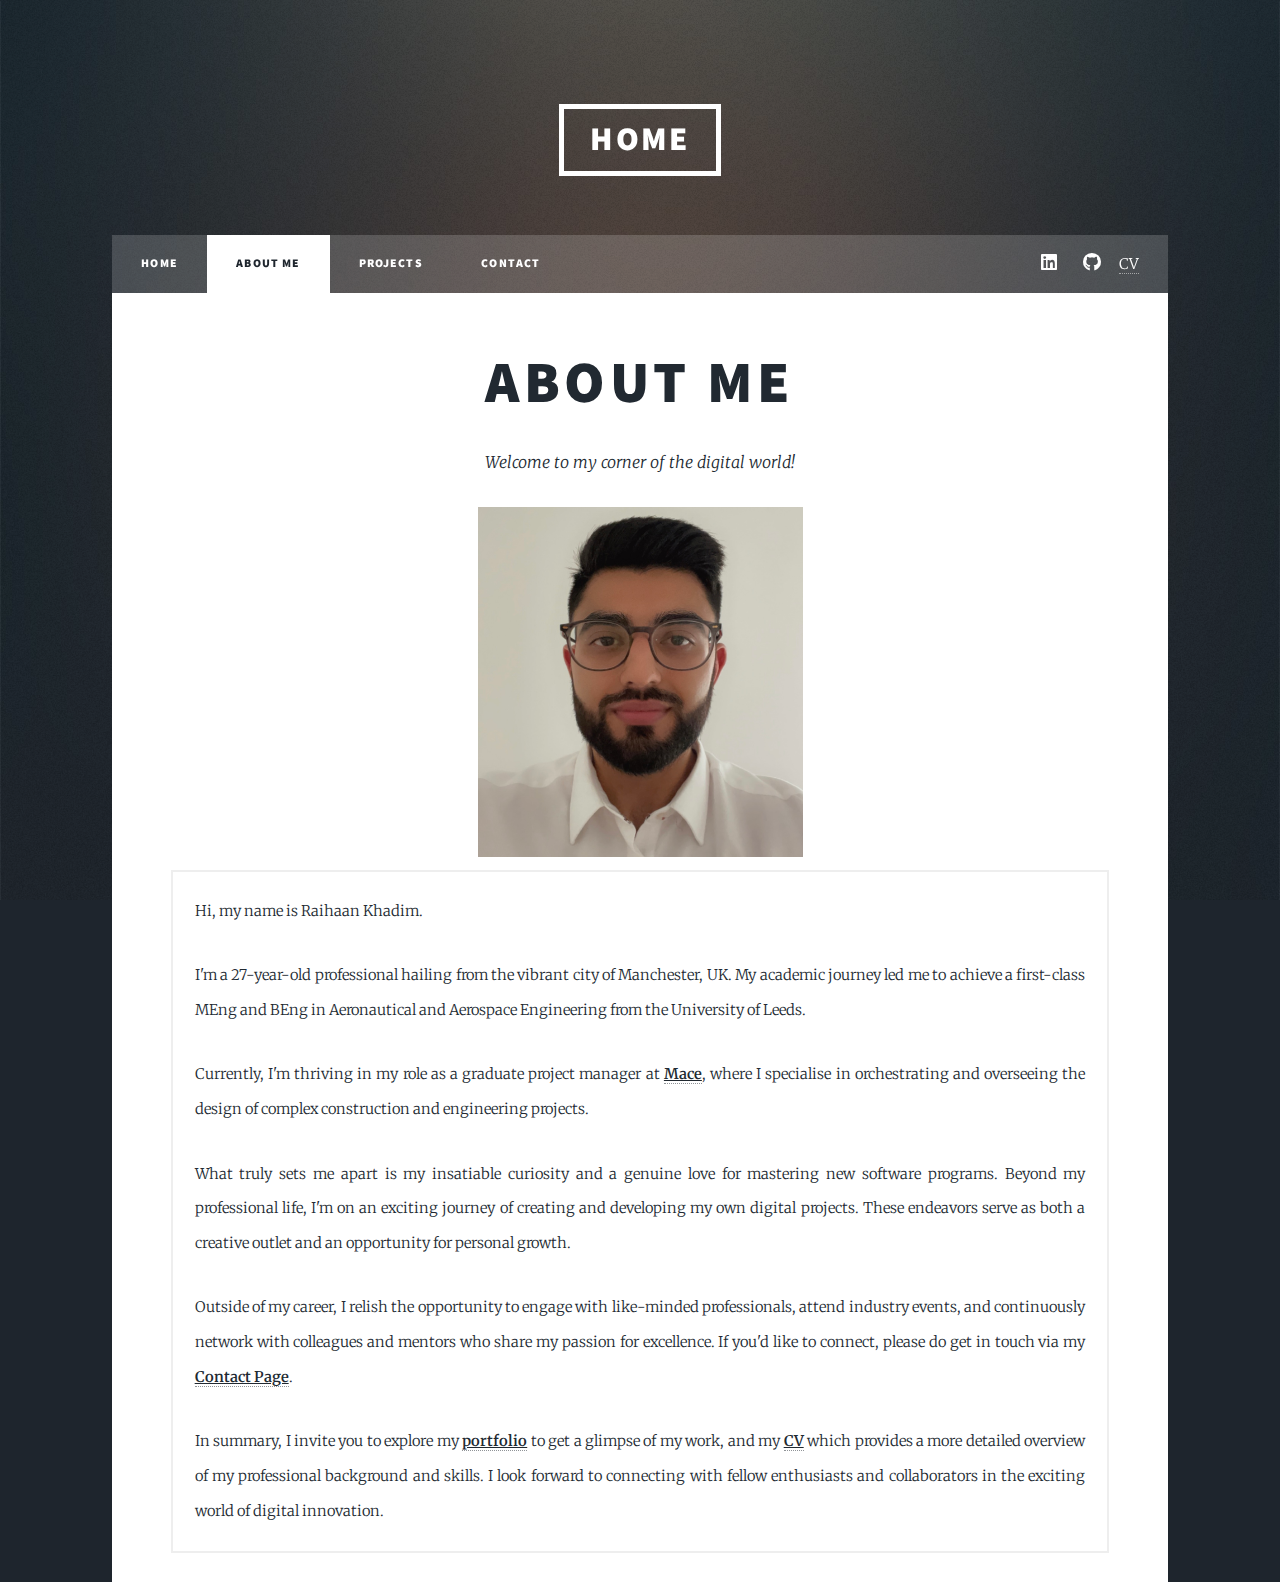
==== commit 2931d23d: "Update aboutme.html" ====
--- a/aboutme.html
+++ b/aboutme.html
@@ -36,7 +36,7 @@
             <header class="major">
                 <h1>About Me</h1>
                 <p>Welcome to my corner of the digital world!</p>
-                <div><img src="images/pp1png.png" width="325" height="350" alt="" class="center" /></div>
+                <div><img src="images/profilepic.png" width="325" height="350" alt="" class="center" /></div>
                 <div class="box">
                     <p>Hi, my name is Raihaan Khadim.</p>
                     <p>I'm a 27-year-old professional hailing from the vibrant city of Manchester, UK. My academic journey led me to achieve a first-class MEng and BEng in Aeronautical and Aerospace Engineering from the University of Leeds.</p>
@@ -58,4 +58,4 @@
     <script src="assets/js/util.js"></script>
     <script src="assets/js/main.js"></script>
 </body>
-</html>+</html>
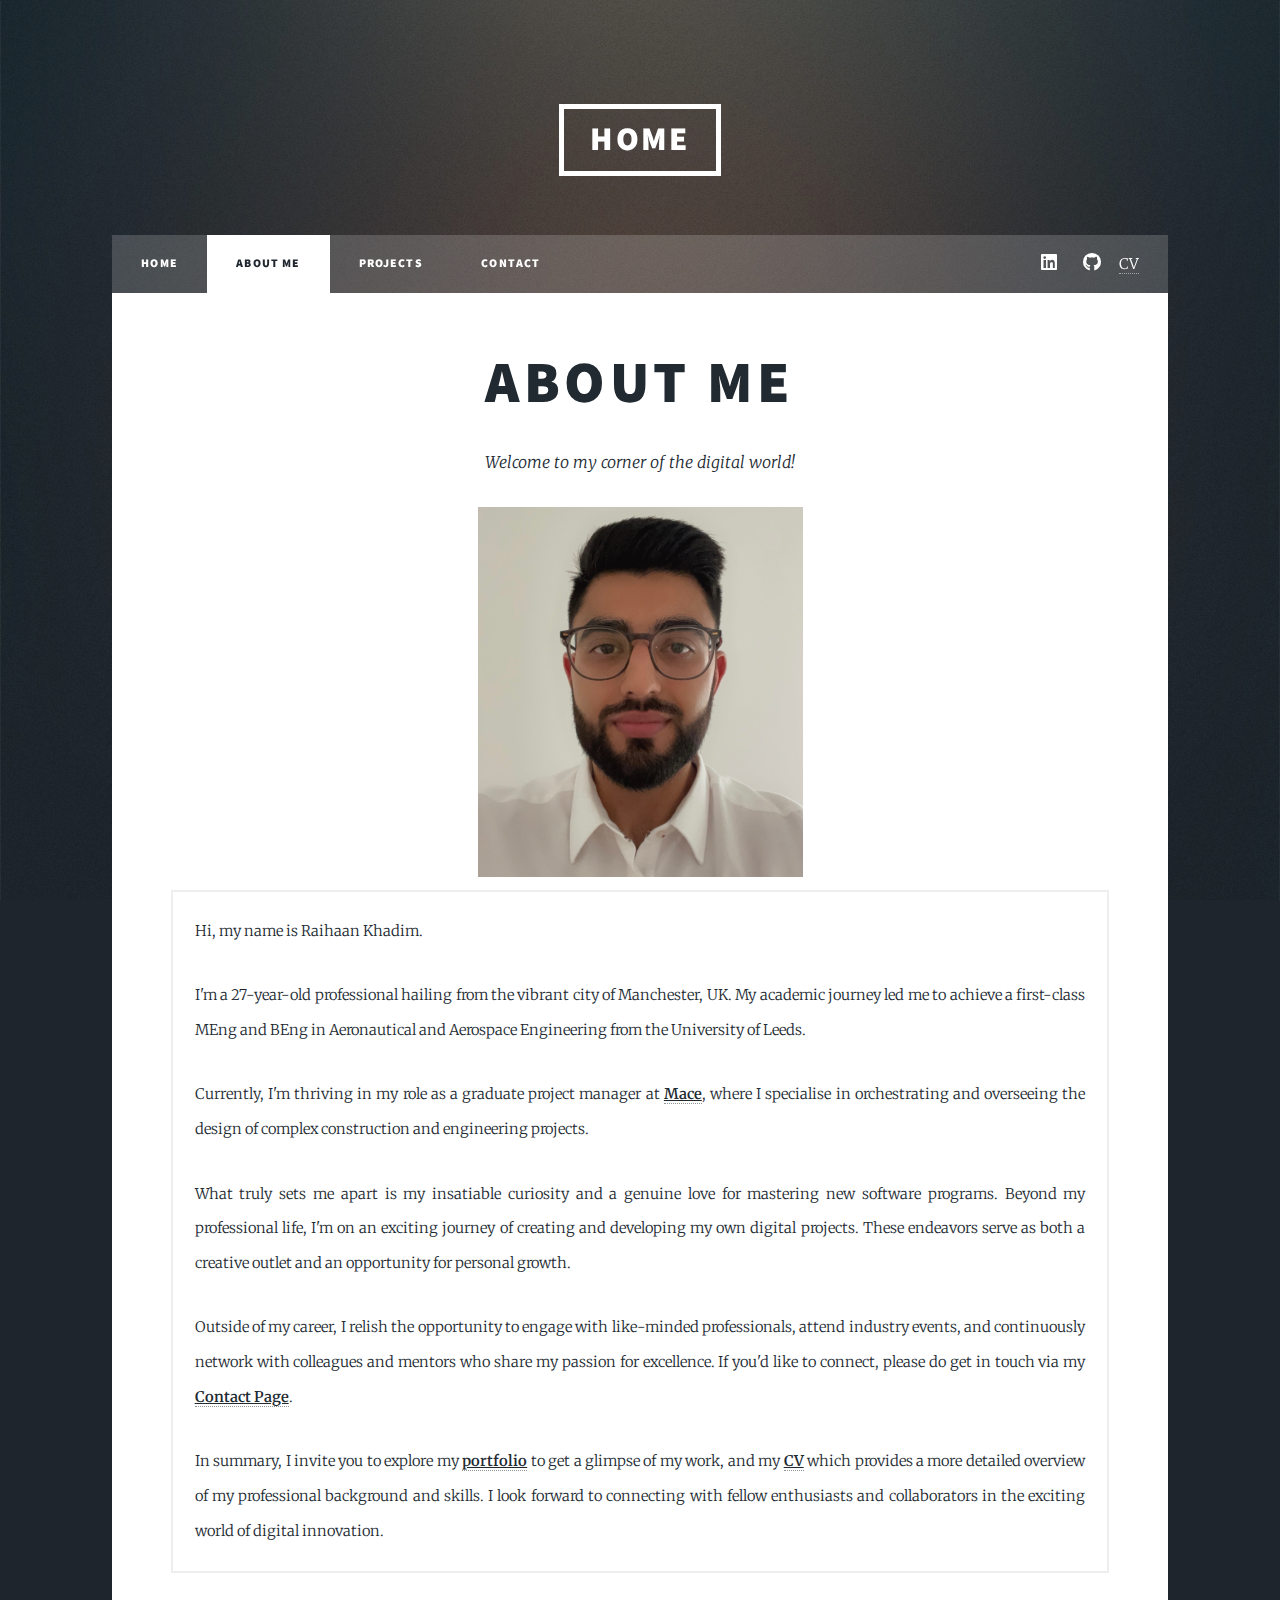
==== commit 54d508d8: "Update aboutme.html" ====
--- a/aboutme.html
+++ b/aboutme.html
@@ -36,7 +36,7 @@
             <header class="major">
                 <h1>About Me</h1>
                 <p>Welcome to my corner of the digital world!</p>
-                <div><img src="images/profilepic.png" width="325" height="350" alt="" class="center" /></div>
+                <div><img src="images/profilepic.png" width="325" height="370" alt="" class="center" /></div>
                 <div class="box">
                     <p>Hi, my name is Raihaan Khadim.</p>
                     <p>I'm a 27-year-old professional hailing from the vibrant city of Manchester, UK. My academic journey led me to achieve a first-class MEng and BEng in Aeronautical and Aerospace Engineering from the University of Leeds.</p>
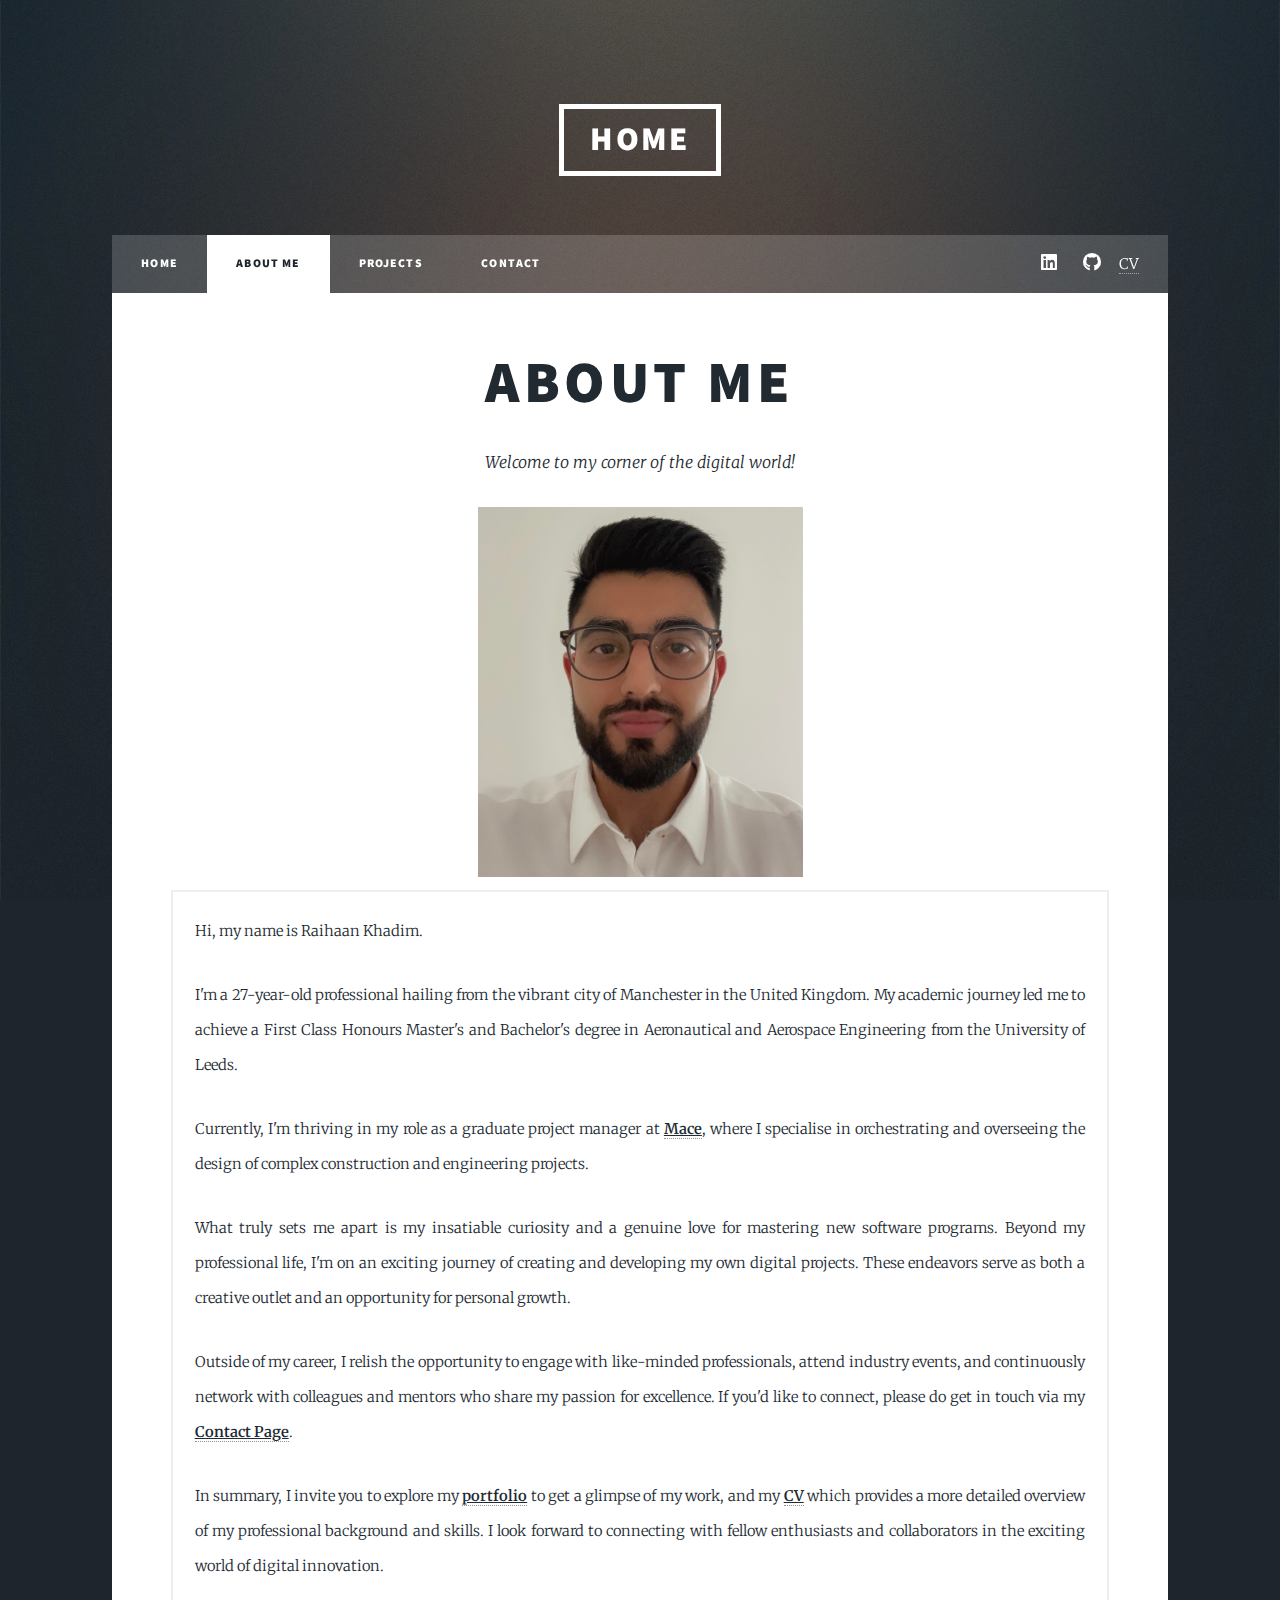
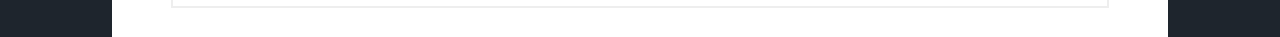
==== commit fbf45f54: "Update aboutme.html" ====
--- a/aboutme.html
+++ b/aboutme.html
@@ -39,7 +39,7 @@
                 <div><img src="images/profilepic.png" width="325" height="370" alt="" class="center" /></div>
                 <div class="box">
                     <p>Hi, my name is Raihaan Khadim.</p>
-                    <p>I'm a 27-year-old professional hailing from the vibrant city of Manchester, UK. My academic journey led me to achieve a first-class MEng and BEng in Aeronautical and Aerospace Engineering from the University of Leeds.</p>
+                    <p>I'm a 27-year-old professional hailing from the vibrant city of Manchester in the United Kingdom. My academic journey led me to achieve a First Class Honours Master's and Bachelor's degree in Aeronautical and Aerospace Engineering from the University of Leeds.</p>
                     <p>Currently, I'm thriving in my role as a graduate project manager at <a href="https://macegroup.com"><u><b>Mace</b></u></a>, where I specialise in orchestrating and overseeing the design of complex construction and engineering projects.</p>
                     <p>What truly sets me apart is my insatiable curiosity and a genuine love for mastering new software programs. Beyond my professional life, I'm on an exciting journey of creating and developing my own digital projects. These endeavors serve as both a creative outlet and an opportunity for personal growth.</p>
                     <p>Outside of my career, I relish the opportunity to engage with like-minded professionals, attend industry events, and continuously network with colleagues and mentors who share my passion for excellence. If you'd like to connect, please do get in touch via my <a href="contact.html"><u><b>Contact Page</b></u></a>.</p>
